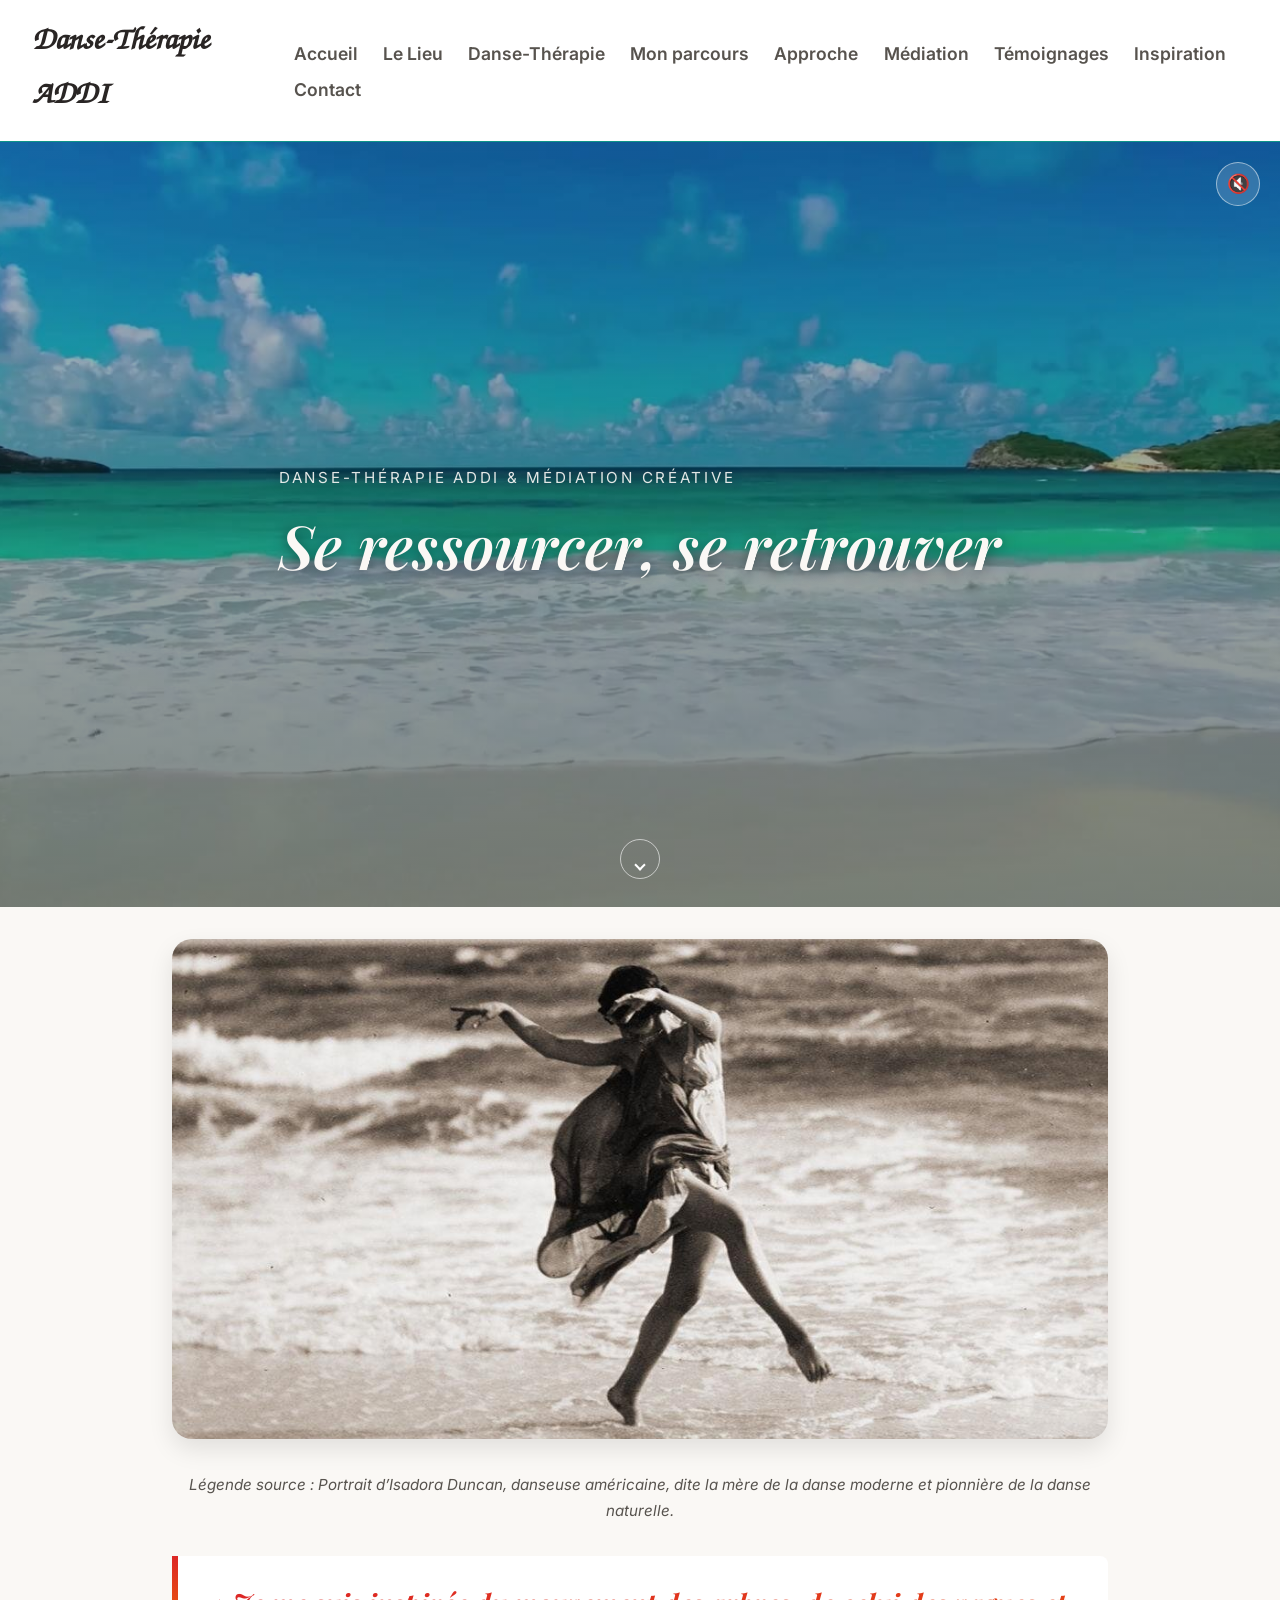
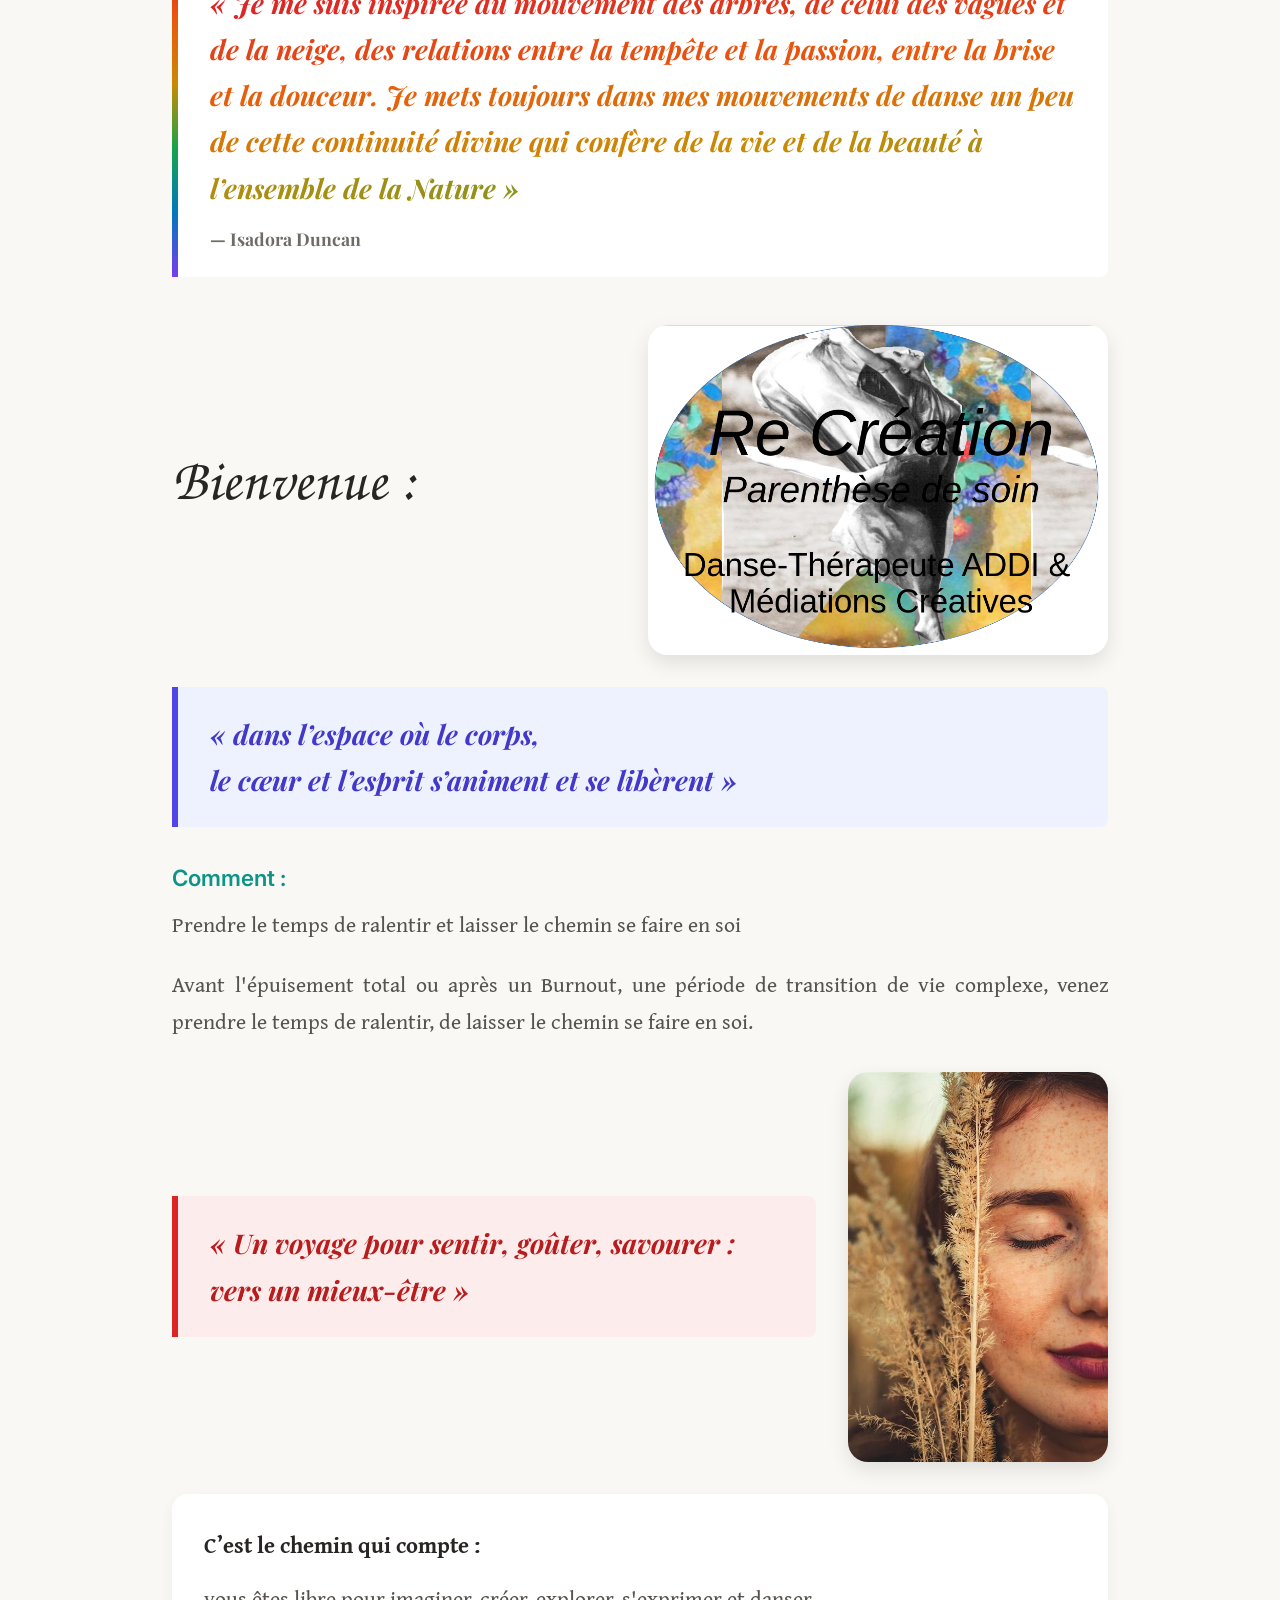
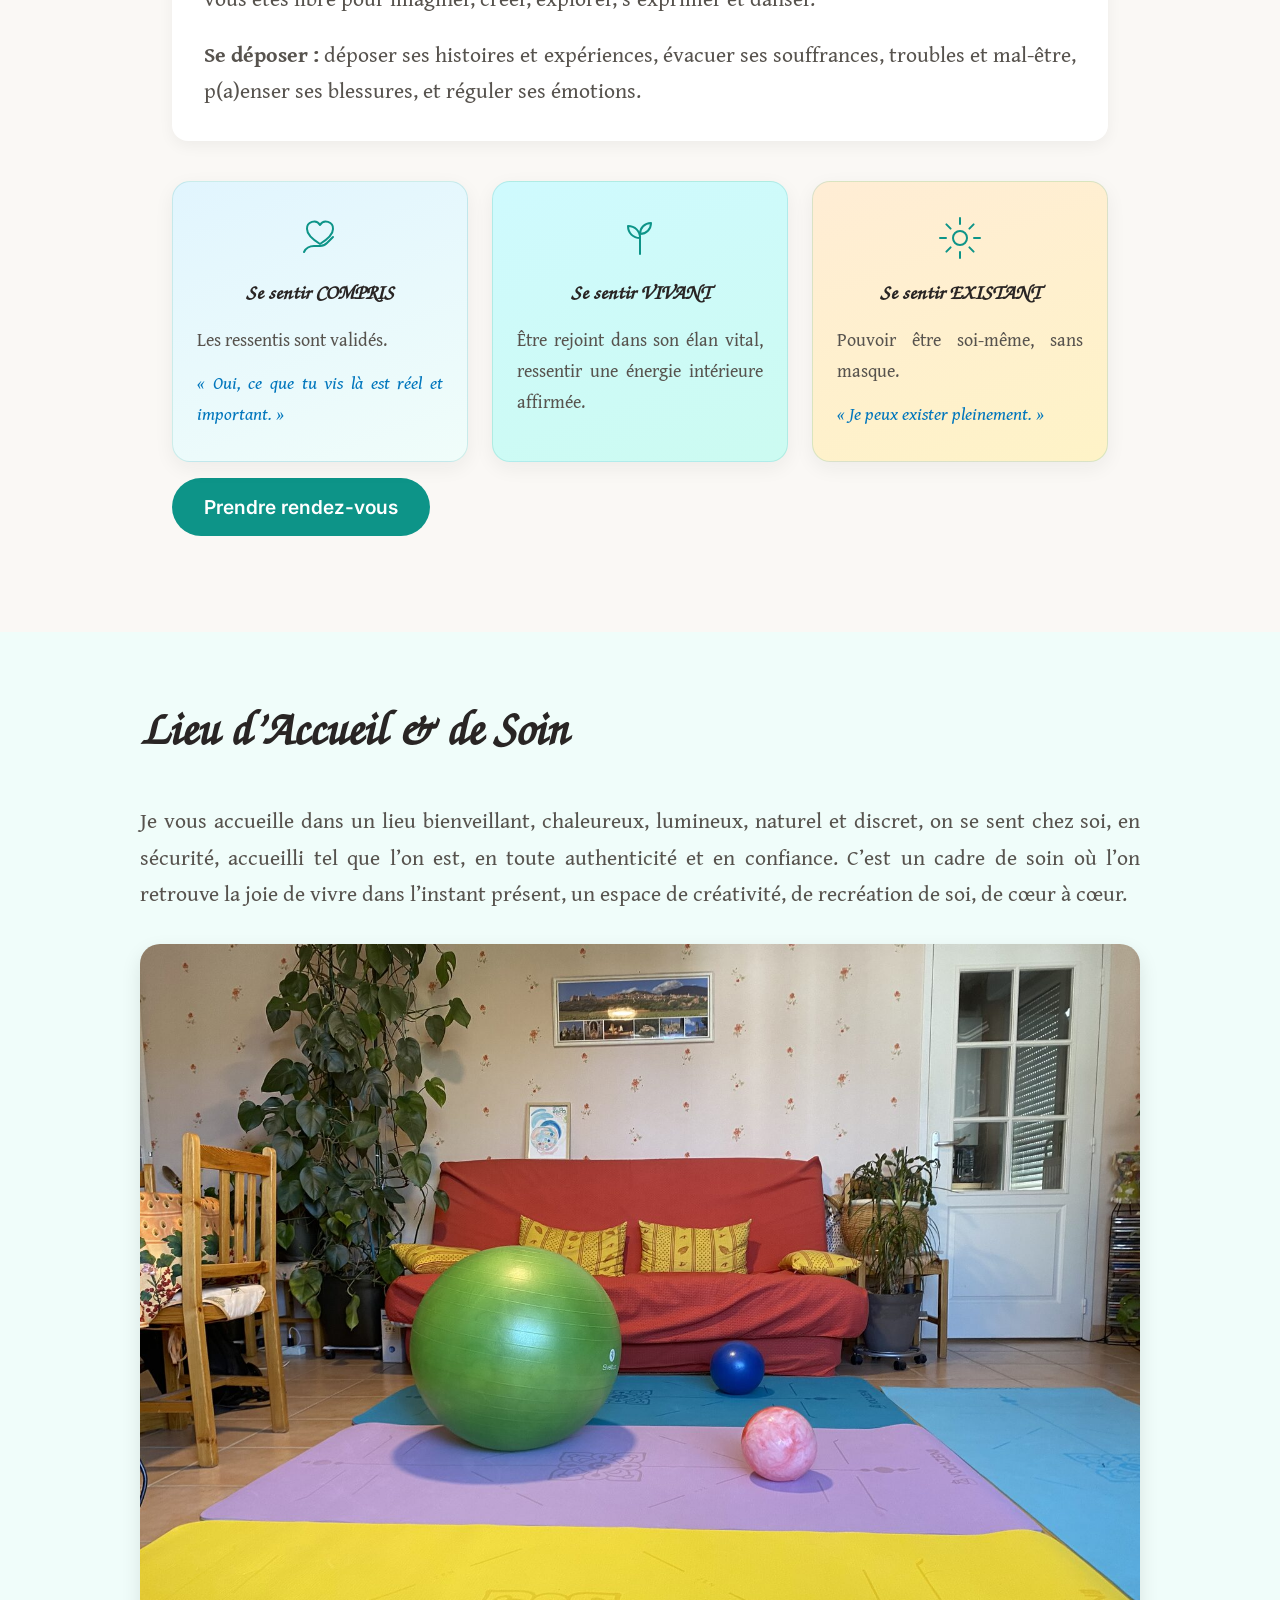
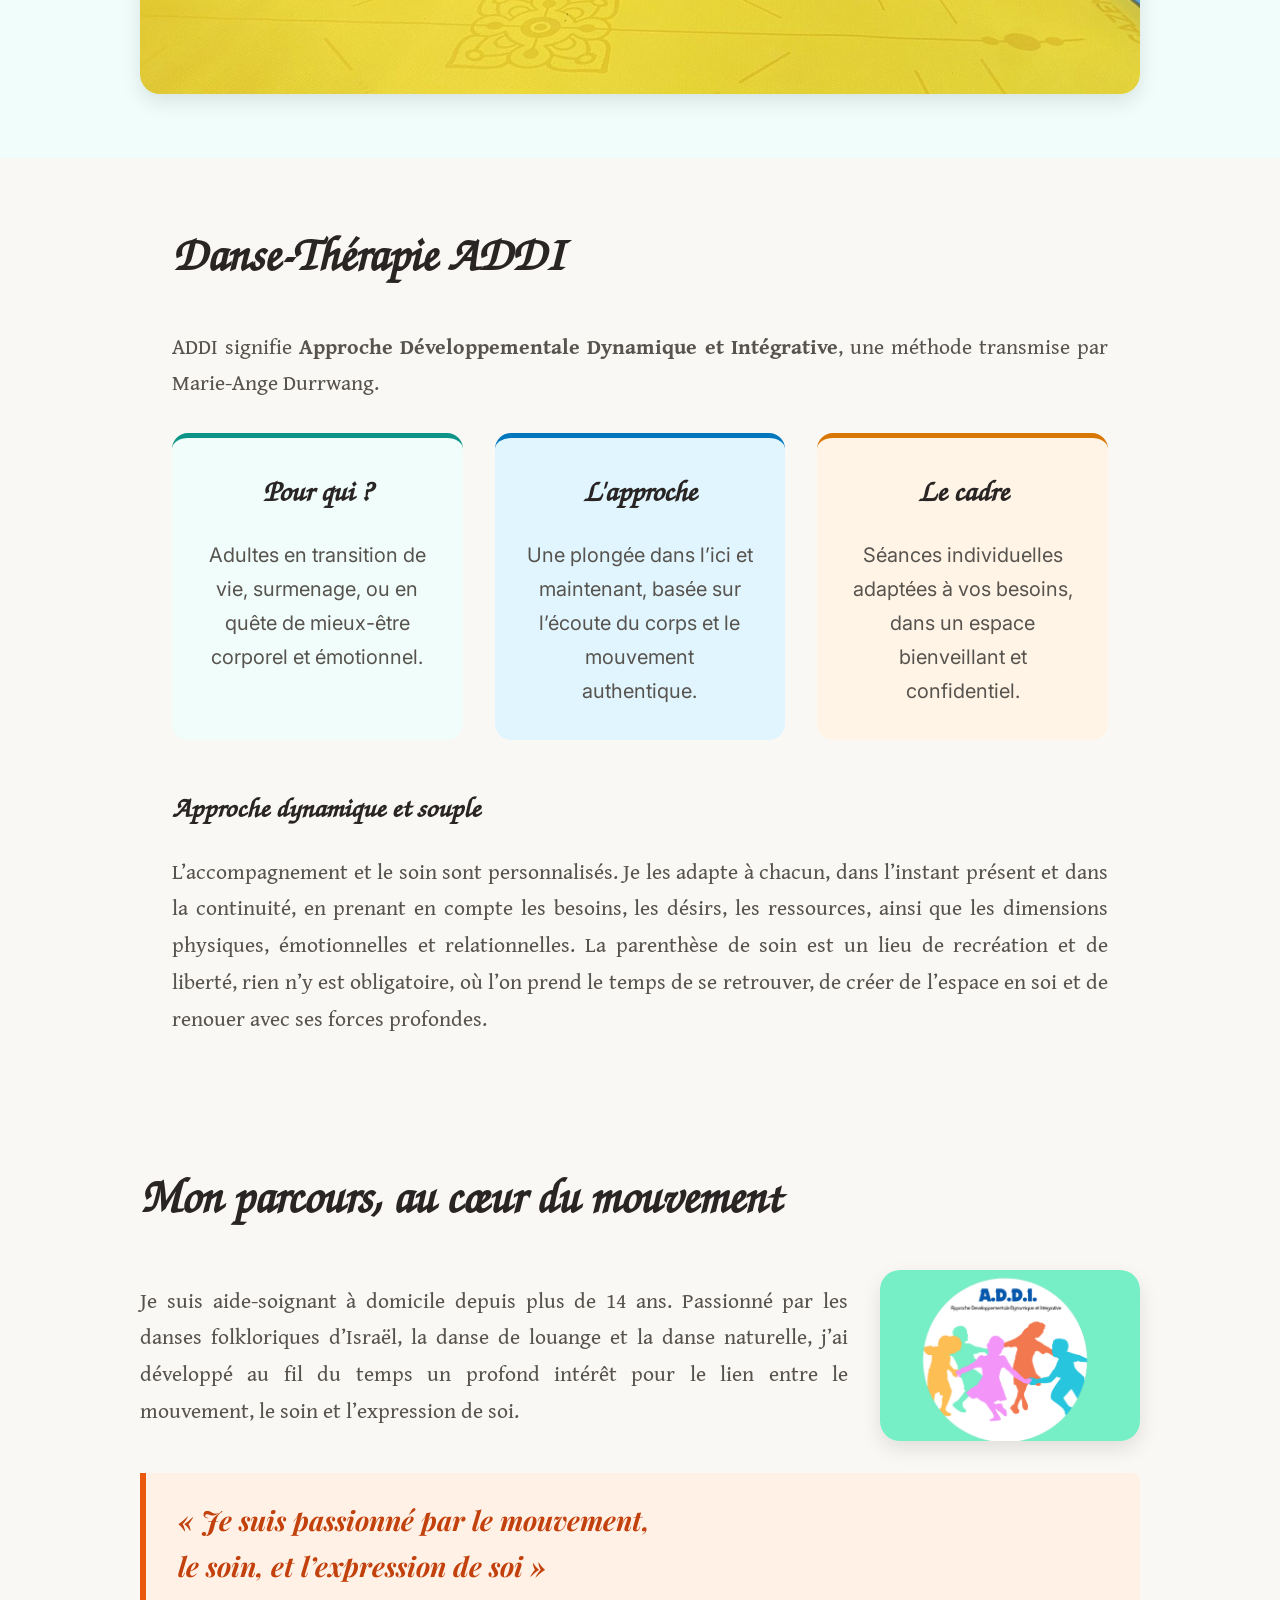
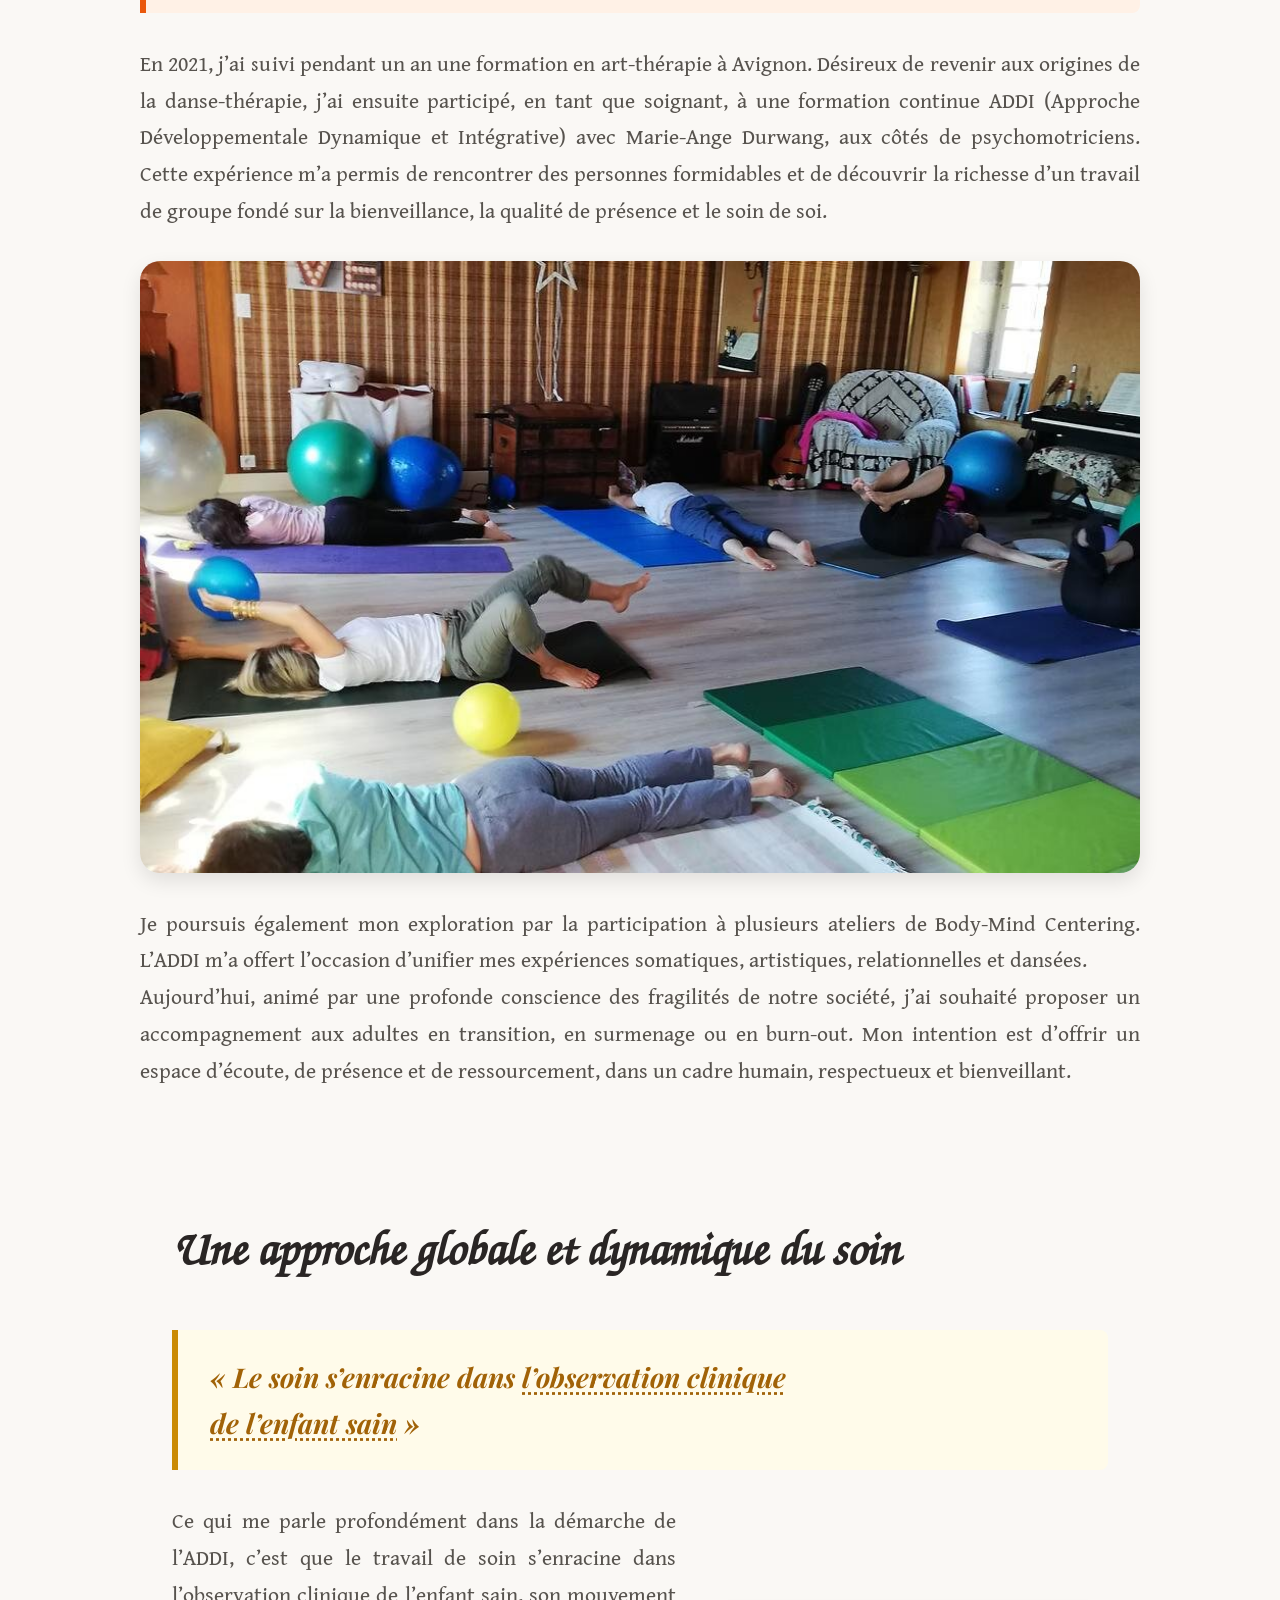
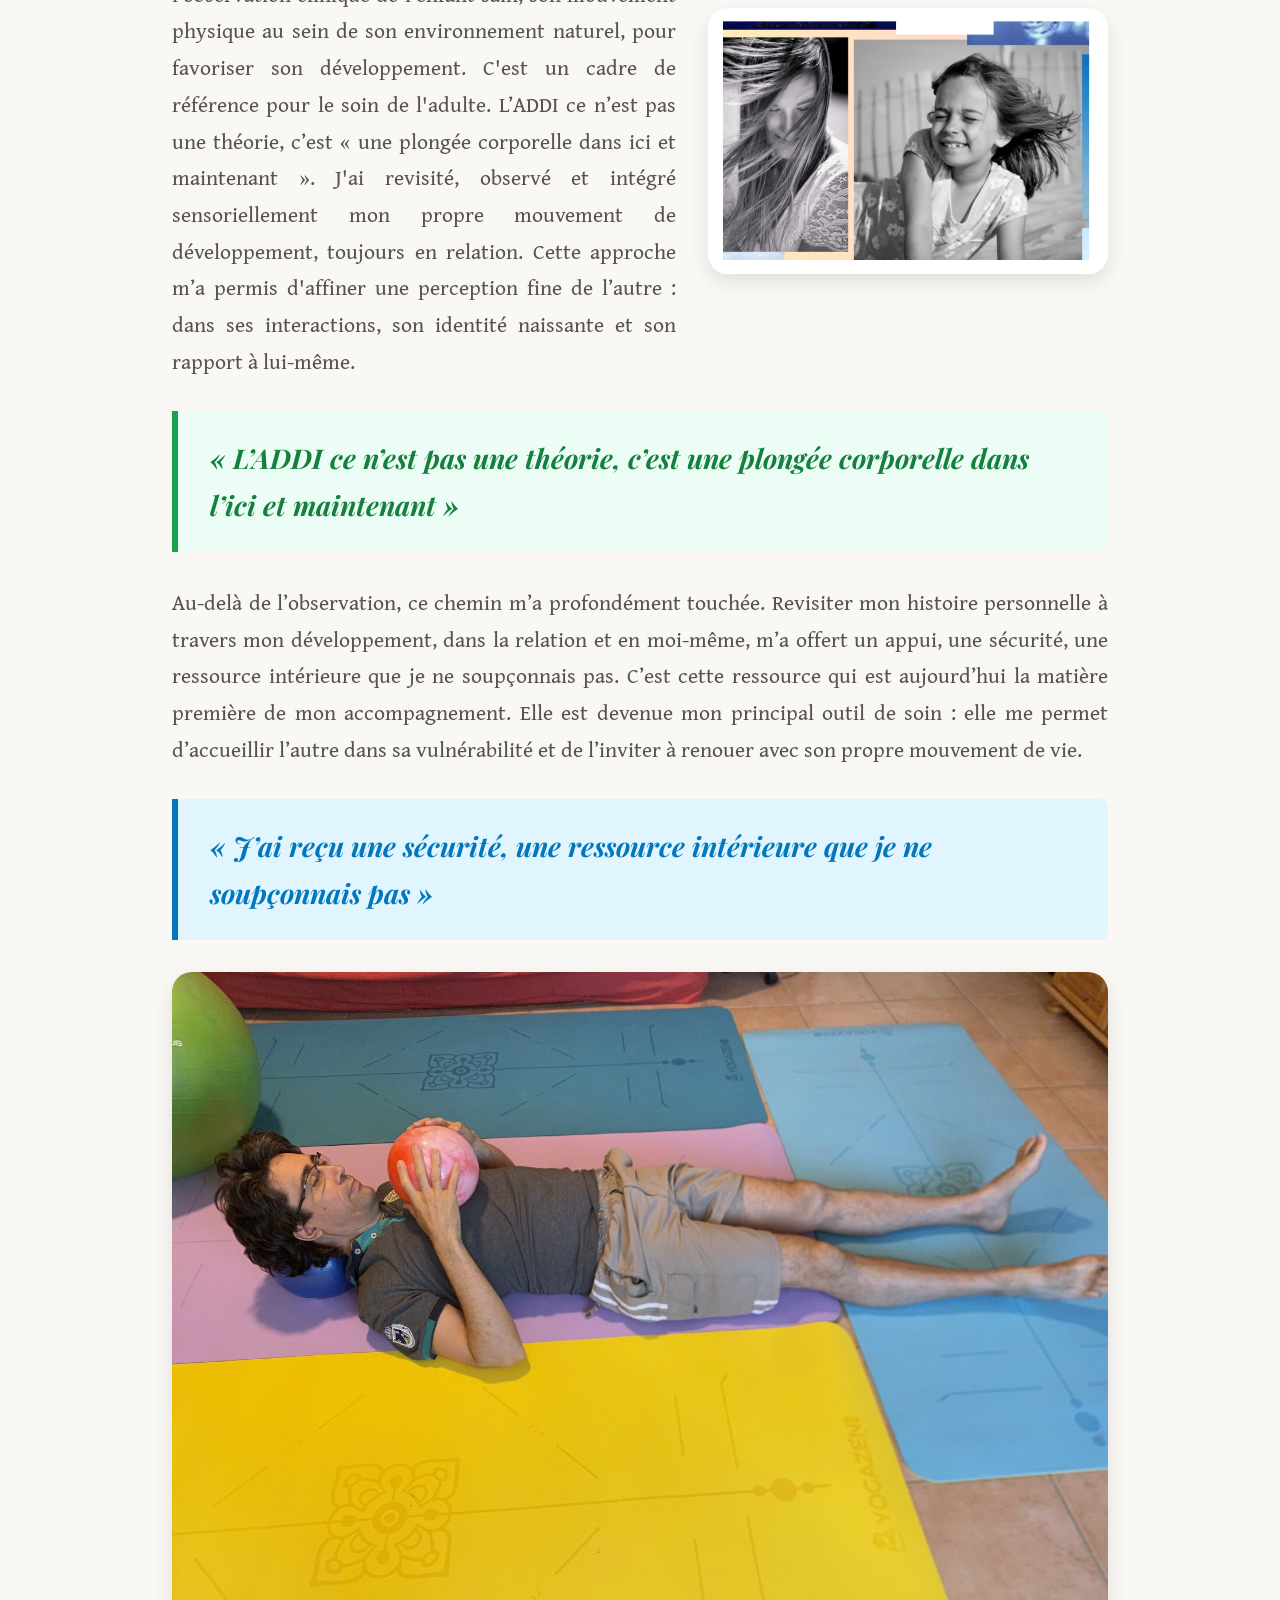
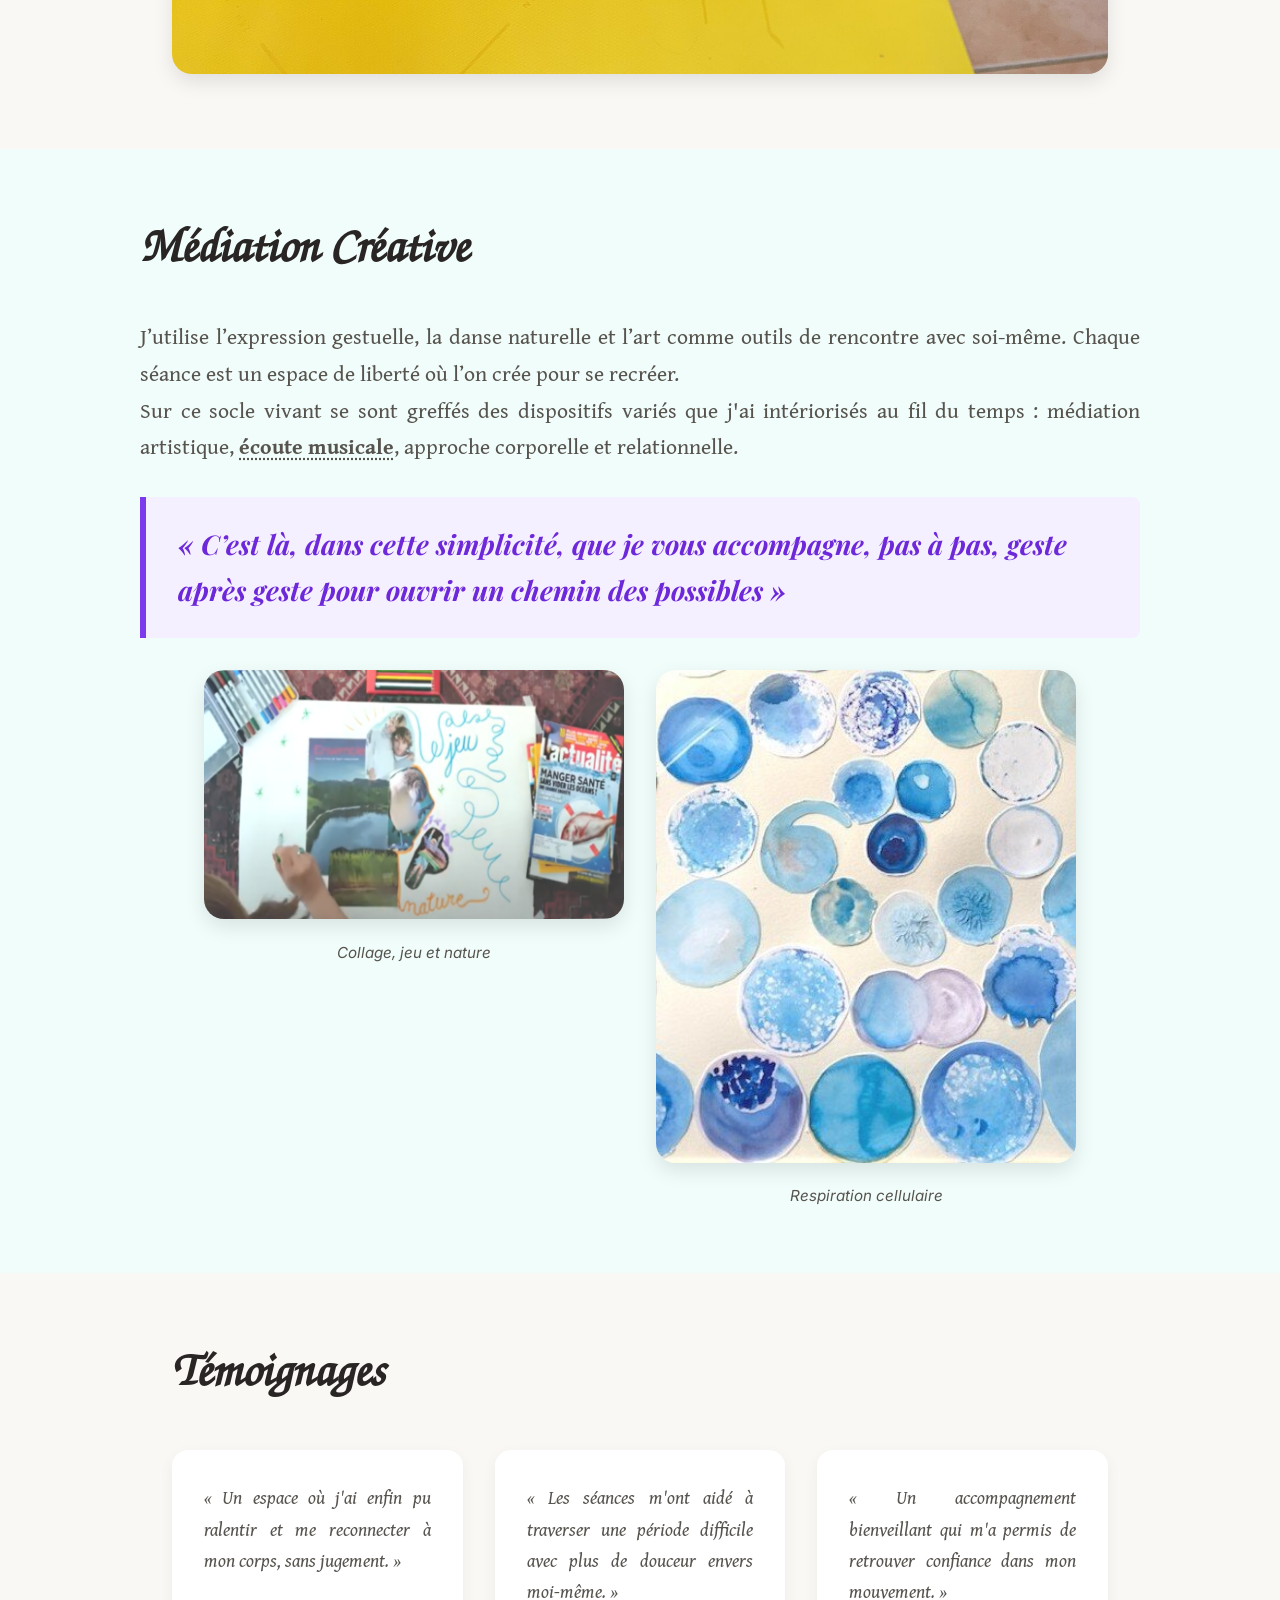
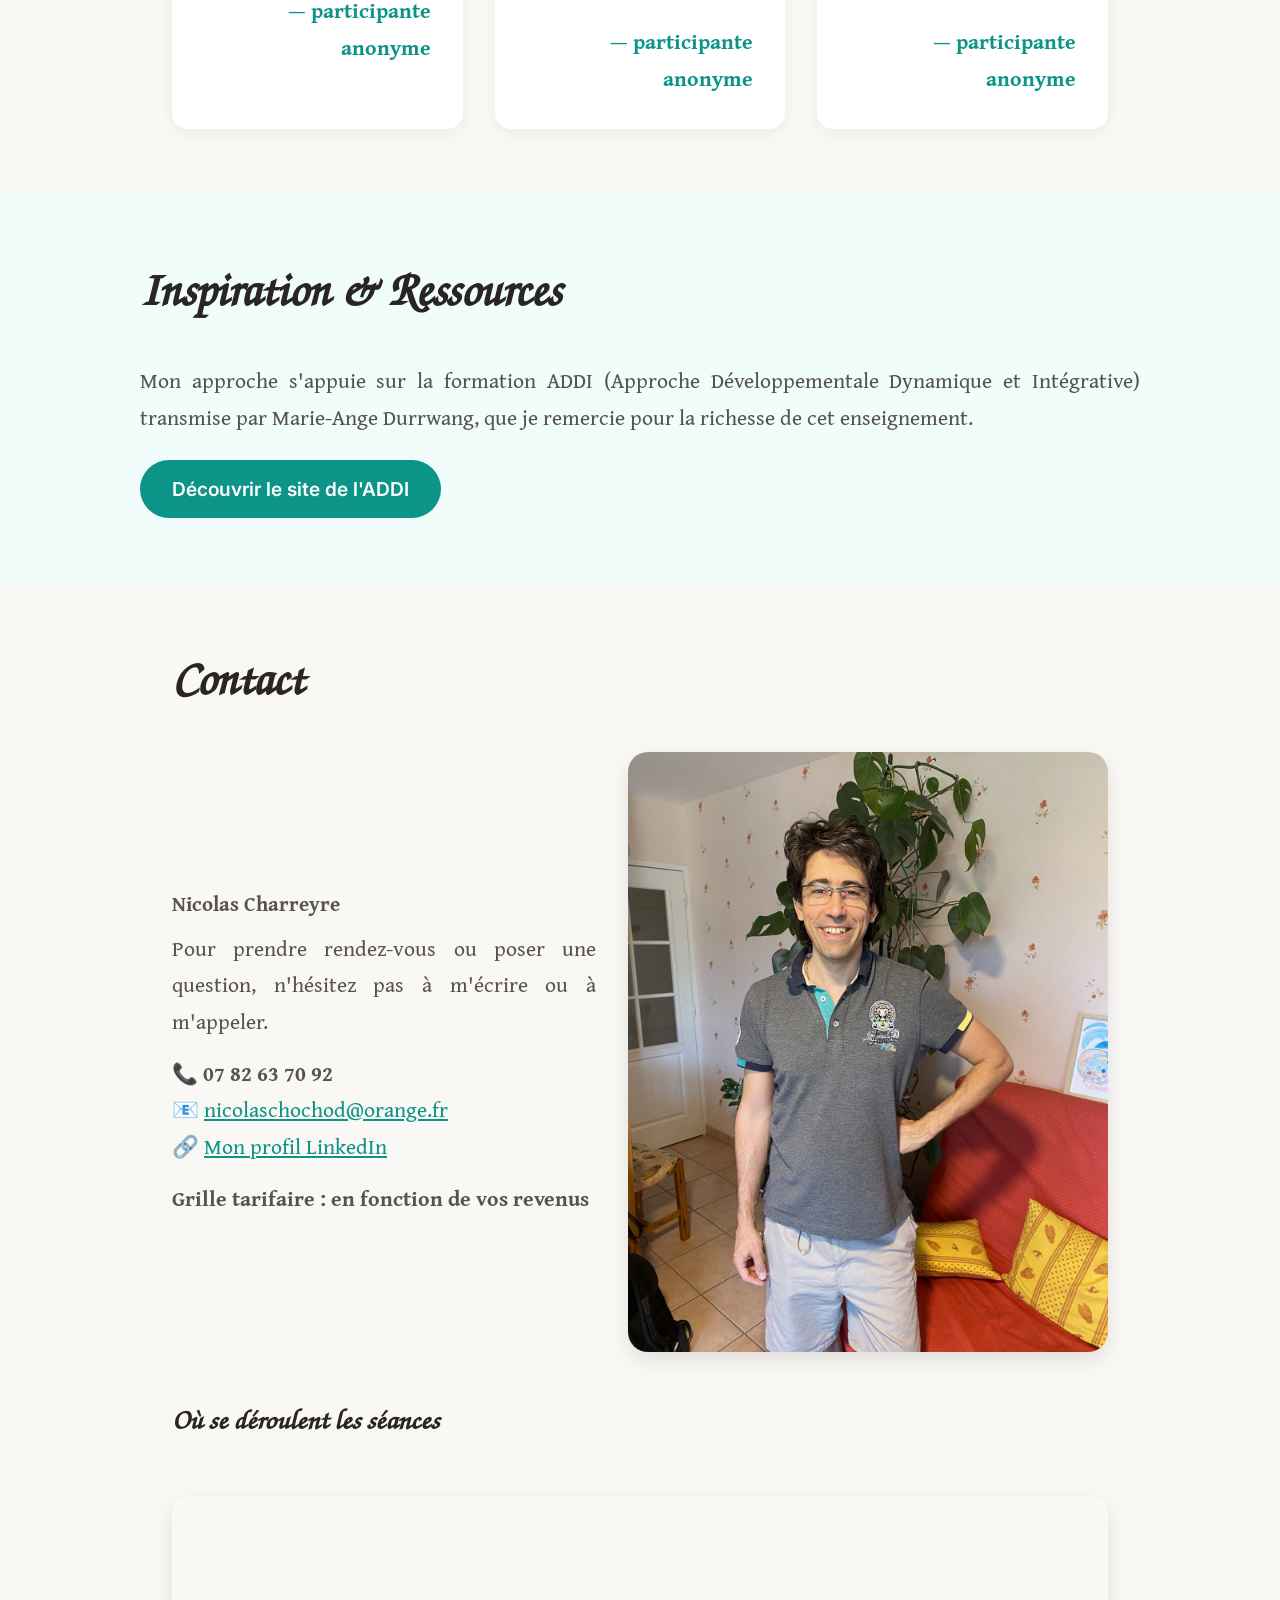
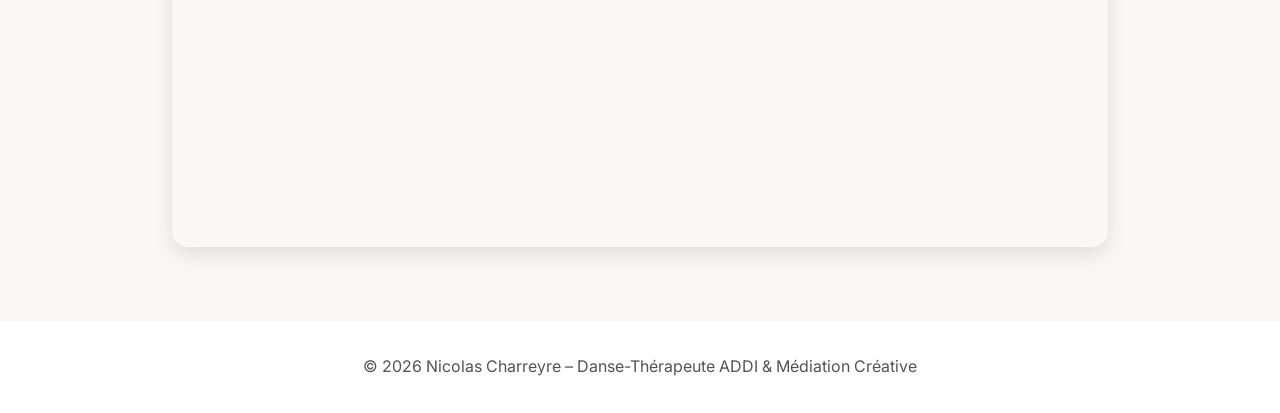
==== site-final/index.html @ 3f44d0fc "Update index.html" ====
<!DOCTYPE html>
<html lang="fr">
<head>
    <meta charset="UTF-8">
    <meta name="viewport" content="width=device-width, initial-scale=1.0">
    <title>Nicolas Charreyre | Danse-Thérapie ADDI & Médiation Créative à Mornant</title>
    <meta name="description" content="Séances de danse-thérapie ADDI (Approche Développementale Dynamique et Intégrative) et médiation créative à Mornant. Accompagnement personnalisé pour burn-out, transition de vie, mieux-être.">
    <meta name="keywords" content="burnout, burn-out, danse thérapie, ADDI, médiation créative, Mornant, bien-être, mouvement, soin, corps, Nicolas Charreyre">
    <meta name="author" content="Nicolas Charreyre">
    <meta name="robots" content="index, follow">
    
    <meta property="og:title" content="Nicolas Charreyre | Danse-Thérapie ADDI & Médiation Créative">
    <meta property="og:description" content="Séances de danse-thérapie ADDI et médiation créative à Mornant. Un espace bienveillant pour se retrouver et se recréer.">
    <meta property="og:type" content="website">
    <meta property="og:url" content="https://nico150981.github.io/site-danse-therapie-ADDI-et-m-diation-cr-ative/site-final/">
    <meta property="og:image" content="https://nico150981.github.io/site-danse-therapie-ADDI-et-m-diation-cr-ative/site-final/images/accueil-isadora.jpg">
    <meta property="og:locale" content="fr_FR">
    
    <meta name="twitter:card" content="summary_large_image">
    <meta name="twitter:title" content="Nicolas Charreyre | Danse-Thérapie ADDI & Médiation Créative">
    <meta name="twitter:description" content="Danse-thérapie ADDI, médiation créative à Mornant. Accompagnement burnout, transition de vie.">
    <meta name="twitter:image" content="https://nico150981.github.io/site-danse-therapie-ADDI-et-m-diation-cr-ative/site-final/images/accueil-isadora.jpg">
    
    <script type="application/ld+json">
    {
      "@context": "https://schema.org",
      "@type": "LocalBusiness",
      "name": "Nicolas Charreyre - Danse-Thérapie ADDI & Médiation Créative",
      "description": "Séances de danse-thérapie ADDI (Approche Développementale Dynamique et Intégrative) et médiation créative à Mornant. Spécialisé dans l'accompagnement du burn-out, des transitions de vie et du mieux-être.",
      "url": "https://nico150981.github.io/site-danse-therapie-ADDI-et-m-diation-cr-ative/site-final/",
      "telephone": "0782637092",
      "address": {
        "@type": "PostalAddress",
        "streetAddress": "17 rue Waldwisse",
        "addressLocality": "Mornant",
        "postalCode": "69440",
        "addressCountry": "FR"
      },
      "priceRange": "En fonction des revenus",
      "sameAs": []
    }
    </script>

    <link rel="preconnect" href="https://fonts.googleapis.com">
    <link rel="preconnect" href="https://fonts.gstatic.com" crossorigin>
    <link href="https://fonts.googleapis.com/css2?family=Playfair+Display:ital,wght@0,400;0,600;1,400&family=Inter:wght@300;400;600&family=JetBrains+Mono:wght@400;600&family=Gentium+Book+Plus:ital,wght@0,400;0,700;1,400&display=swap" rel="stylesheet">
    
    <link rel="stylesheet" href="style.css">
</head>
<body>
    <header>
        <a href="#" class="logo">Danse-Thérapie ADDI</a>
        <nav>
            <a href="#accueil">Accueil</a>
            <a href="#lieu">Le Lieu</a>
            <a href="#danse">Danse-Thérapie</a>
            <a href="#parcours">Mon parcours</a>
            <a href="#approche">Approche</a>
            <a href="#mediation">Médiation</a>
            <a href="#temoignages">Témoignages</a>
            <a href="#inspiration">Inspiration</a>
            <a href="#contact">Contact</a>
        </nav>
    </header>

    <!-- Section Héro vidéo (nouvelle page d'entrée du site) -->
    <section id="hero-video" class="hero-video">
        <video
            id="heroVideo"
            class="hero-video__media"
            poster="video/mer-poster.jpg"
            autoplay
            muted
            loop
            playsinline
            preload="auto">
            <source src="video/mer-hero.mp4" type="video/mp4">
        </video>

        <button id="heroSound" class="hero-video__sound" aria-label="Activer le son" aria-pressed="false">🔇</button>

        <div class="hero-video__content">
            <p class="hero-video__eyebrow">Danse-Thérapie ADDI &amp; Médiation Créative</p>
            <h1 class="hero-video__title">Se ressourcer, se retrouver</h1>
        </div>

        <button id="heroScroll" class="hero-video__scroll" aria-label="Découvrir le site">
            <span></span>
        </button>
    </section>

    <!-- Section Accueil -->
    <section id="accueil" style="padding-top: 2rem; padding-bottom: 6rem;">
        <img src="images/accueil-isadora.jpg" alt="Danse et mouvement" class="accueil-image">
        <p class="legende-photo">Légende source : Portrait d’Isadora Duncan, danseuse américaine, dite la mère de la danse moderne et pionnière de la danse naturelle.</p>

        <div class="citation-bleue citation-arcenciel" style="margin-bottom: 3rem;">
            <span class="texte-arc-en-ciel">« Je me suis inspirée du mouvement des arbres, de celui des vagues et de la neige, des relations entre la tempête et la passion, entre la brise et la douceur. Je mets toujours dans mes mouvements de danse un peu de cette continuité divine qui confère de la vie et de la beauté à l’ensemble de la Nature »</span>
            <span class="attribution-citation">— Isadora Duncan</span>
        </div>

        <div style="display: flex; flex-wrap: wrap; align-items: center; gap: 2rem; margin-bottom: 1.5rem;">
            <div class="bienvenue-label">Bienvenue :</div>
            <img src="images/bienvenue.png" alt="Bienvenue" class="img-bienvenue-grand img-hover-zoom">
        </div>
        <div class="citation-bleue citation-indigo">
            « dans l’espace où le corps,<br> le cœur et l’esprit s’animent et se libèrent »
        </div>

        <p class="accueil-comment">Comment :</p>
        <p>Prendre le temps de ralentir et laisser le chemin se faire en soi</p>
        <p style="margin-top: 1.5rem;">Avant l'épuisement total ou après un Burnout, une période de transition de vie complexe, venez prendre le temps de ralentir, de laisser le chemin se faire en soi.</p>

        <div class="section-avec-image" style="margin-top: 2rem;">
            <div class="citation-bleue citation-1" style="margin:0; flex: 2 1 400px;">
                « Un voyage pour sentir, goûter, savourer :<br> vers un mieux-être »
            </div>
            <img src="images/ressourcement.jpg" alt="Ressourcement" class="img-half img-hover-zoom">
        </div>

        <div class="bloc-chemin">
            <p style="font-size: 1.4rem; font-weight: 600; color: var(--texte-titres); margin-bottom: 1rem;">C’est le chemin qui compte :</p>
            <p>vous êtes libre pour imaginer, créer, explorer, s'exprimer et danser.</p>
            <p style="margin-top: 1.2rem;"><strong>Se déposer :</strong> déposer ses histoires et expériences, évacuer ses souffrances, troubles et mal-être, p(a)enser ses blessures, et réguler ses émotions.</p>
        </div>

        <div class="ressenti-grid">
            <div class="ressenti-carte">
                <div class="ressenti-icone" aria-hidden="true">
                    <svg viewBox="0 0 48 48" fill="none" stroke="currentColor" stroke-width="2" stroke-linecap="round" stroke-linejoin="round">
                        <path d="M24 30c-8-5-13-9.5-13-15A7 7 0 0 1 24 11a7 7 0 0 1 13 4c0 5.5-5 10-13 15z"/>
                        <path d="M8 38c2-4 6-6 10-6h6c3 0 5-1 7-3l6-6"/>
                    </svg>
                </div>
                <h3>Se sentir COMPRIS</h3>
                <p>Les ressentis sont validés.</p>
                <p class="ressenti-citation">« Oui, ce que tu vis là est réel et important. »</p>
            </div>
            <div class="ressenti-carte">
                <div class="ressenti-icone" aria-hidden="true">
                    <svg viewBox="0 0 48 48" fill="none" stroke="currentColor" stroke-width="2" stroke-linecap="round" stroke-linejoin="round">
                        <path d="M24 40V22"/>
                        <path d="M24 24c0-7-5-12-12-12 0 7 5 12 12 12z"/>
                        <path d="M24 20c0-6 4.5-11 11-11 0 6-4.5 11-11 11z"/>
                    </svg>
                </div>
                <h3>Se sentir VIVANT</h3>
                <p>Être rejoint dans son élan vital, ressentir une énergie intérieure affirmée.</p>
            </div>
            <div class="ressenti-carte">
                <div class="ressenti-icone" aria-hidden="true">
                    <svg viewBox="0 0 48 48" fill="none" stroke="currentColor" stroke-width="2" stroke-linecap="round" stroke-linejoin="round">
                        <circle cx="24" cy="24" r="7"/>
                        <path d="M24 4v6M24 38v6M44 24h-6M10 24H4M37.6 10.4l-4.2 4.2M14.6 33.4l-4.2 4.2M37.6 37.6l-4.2-4.2M14.6 14.6l-4.2-4.2"/>
                    </svg>
                </div>
                <h3>Se sentir EXISTANT</h3>
                <p>Pouvoir être soi-même, sans masque.</p>
                <p class="ressenti-citation">« Je peux exister pleinement. »</p>
            </div>
        </div>

        <a href="#contact" class="btn">Prendre rendez-vous</a>
    </section>

    <!-- Section Lieu d’Accueil & de Soin -->
    <section id="lieu" style="background-color: var(--fond-citation); max-width: 100%; padding: 4rem 2rem;">
        <div style="max-width: 1000px; margin: 0 auto;">
            <h2>Lieu d’Accueil & de Soin</h2>
            <div class="section-avec-image">
                <div class="texte"><p>Je vous accueille dans un lieu bienveillant, chaleureux, lumineux, naturel et discret, on se sent chez soi, en sécurité, accueilli tel que l’on est, en toute authenticité et en confiance. C’est un cadre de soin où l’on retrouve la joie de vivre dans l’instant présent, un espace de créativité, de recréation de soi, de cœur à cœur.</p></div>
                <img src="images/photo-accueil.jpg" alt="Lieu d'accueil chaleureux" class="img-hover-zoom">
            </div>
        </div>
    </section>

    <!-- Section Danse-Thérapie -->
   <section id="danse">
    <h2>Danse-Thérapie ADDI</h2>
    <p>ADDI signifie <strong>Approche Développementale Dynamique et Intégrative</strong>, une méthode transmise par Marie-Ange Durrwang.</p>
    <div class="grid">
            <div class="card"><h3>Pour qui ?</h3><p>Adultes en transition de vie, surmenage, ou en quête de mieux-être corporel et émotionnel.</p></div>
            <div class="card"><h3>L'approche</h3><p>Une plongée dans l’ici et maintenant, basée sur l’écoute du corps et le mouvement authentique.</p></div>
            <div class="card"><h3>Le cadre</h3><p>Séances individuelles adaptées à vos besoins, dans un espace bienveillant et confidentiel.</p></div>
        </div>
        <h3 style="margin-top: 3rem;">Approche dynamique et souple</h3>
        <p>L’accompagnement et le soin sont personnalisés. Je les adapte à chacun, dans l’instant présent et dans la continuité, en prenant en compte les besoins, les désirs, les ressources, ainsi que les dimensions physiques, émotionnelles et relationnelles. La parenthèse de soin est un lieu de recréation et de liberté, rien n’y est obligatoire, où l’on prend le temps de se retrouver, de créer de l’espace en soi et de renouer avec ses forces profondes.</p>
    </section>

    <!-- Section Mon parcours -->
    <section id="parcours" style="background-color: var(--fond-page); max-width: 100%; padding: 4rem 2rem;">
        <div style="max-width: 1000px; margin: 0 auto;">
            <h2>Mon parcours, au cœur du mouvement</h2>
            <div class="section-avec-image" style="margin-bottom: 2rem;">
                <div class="texte"><p>Je suis aide-soignant à domicile depuis plus de 14 ans. Passionné par les danses folkloriques d’Israël, la danse de louange et la danse naturelle, j’ai développé au fil du temps un profond intérêt pour le lien entre le mouvement, le soin et l’expression de soi.</p></div>
                <img src="images/photo-addi.png" alt="ADDI" class="img-half img-hover-zoom">
            </div>
            <div class="citation-bleue citation-2">« Je suis passionné par le mouvement,<br> le soin, et l’expression de soi »</div>
            <div class="section-avec-image" style="margin-top: 2rem;">
                <div class="texte"><p>En 2021, j’ai suivi pendant un an une formation en art-thérapie à Avignon. Désireux de revenir aux origines de la danse-thérapie, j’ai ensuite participé, en tant que soignant, à une formation continue ADDI (Approche Développementale Dynamique et Intégrative) avec Marie-Ange Durwang, aux côtés de psychomotriciens. Cette expérience m’a permis de rencontrer des personnes formidables et de découvrir la richesse d’un travail de groupe fondé sur la bienveillance, la qualité de présence et le soin de soi.</p></div>
                <img src="images/photo-atelier.jpg" alt="Atelier" class="img-hover-zoom">
            </div>
            <p style="margin-top: 2rem;">Je poursuis également mon exploration par la participation à plusieurs ateliers de Body-Mind Centering. L’ADDI m’a offert l’occasion d’unifier mes expériences somatiques, artistiques, relationnelles et dansées.</p>
            <p>Aujourd’hui, animé par une profonde conscience des fragilités de notre société, j’ai souhaité proposer un accompagnement aux adultes en transition, en surmenage ou en burn-out. Mon intention est d’offrir un espace d’écoute, de présence et de ressourcement, dans un cadre humain, respectueux et bienveillant.</p>
        </div>
    </section>

    <!-- Section Approche -->
    <section id="approche">
        <h2>Une approche globale et dynamique du soin</h2>
        <div class="citation-bleue citation-3">« Le soin s’enracine dans <a href="mouvement-vecu.html" class="lien-citation"><strong>l’observation clinique<br> de l’enfant sain</strong></a> »</div>
        <div class="section-avec-image" style="margin-top: 2rem;">
            <div class="texte"><p>Ce qui me parle profondément dans la démarche de l’ADDI, c’est que le travail de soin s’enracine dans l’observation clinique de l’enfant sain, son mouvement physique au sein de son environnement naturel, pour favoriser son développement. C'est un cadre de référence pour le soin de l'adulte. L’ADDI ce n’est pas une théorie, c’est « une plongée corporelle dans ici et maintenant ». J'ai revisité, observé et intégré sensoriellement mon propre mouvement de développement, toujours en relation. Cette approche m’a permis d'affiner une perception fine de l’autre : dans ses interactions, son identité naissante et son rapport à lui-même.</p></div>
            <img src="images/photo-approche.png" alt="Approche ADDI" class="img-medium img-hover-zoom">
        </div>
        <div class="citation-bleue citation-4" style="margin-top: 2rem;">« L’ADDI ce n’est pas une théorie, c’est une plongée corporelle dans l’ici et maintenant »</div>
        <p style="margin-top: 2rem;">Au-delà de l’observation, ce chemin m’a profondément touchée. Revisiter mon histoire personnelle à travers mon développement, dans la relation et en moi-même, m’a offert un appui, une sécurité, une ressource intérieure que je ne soupçonnais pas. C’est cette ressource qui est aujourd’hui la matière première de mon accompagnement. Elle est devenue mon principal outil de soin : elle me permet d’accueillir l’autre dans sa vulnérabilité et de l’inviter à renouer avec son propre mouvement de vie.</p>
        <div class="citation-bleue citation-5" style="margin-top: 2rem;">« J’ai reçu une sécurité, une ressource intérieure que je ne soupçonnais pas »</div>
        <div style="text-align: center; margin-top: 2rem;">
            <img src="images/photo-ressource.jpg" alt="Ressource intérieure" class="img-hover-zoom" style="max-width: 100%; border-radius: 20px; box-shadow: 0 8px 20px rgba(0,0,0,0.1);">
        </div>
    </section>

    <!-- Section Médiation Créative (mise à jour) -->
    <section id="mediation" style="background-color: var(--fond-citation); max-width: 100%; padding: 4rem 2rem;">
        <div style="max-width: 1000px; margin: 0 auto;">
            <h2>Médiation Créative</h2>
            <p>J’utilise l’expression gestuelle, la danse naturelle et l’art comme outils de rencontre avec soi-même. Chaque séance est un espace de liberté où l’on crée pour se recréer.</p>
            <p>Sur ce socle vivant se sont greffés des dispositifs variés que j'ai intériorisés au fil du temps : médiation artistique, <a href="ecoute-musicale.html" class="lien-citation"><strong>écoute musicale</strong></a>, approche corporelle et relationnelle.</p>
            
            <div class="citation-bleue citation-6">
                « C’est là, dans cette simplicité, que je vous accompagne, pas à pas, geste après geste pour ouvrir un chemin des possibles »
            </div>

            <div class="section-avec-image" style="margin-top: 2rem; justify-content: center; align-items: flex-start;">
                <div style="flex: 0 1 420px;">
                    <img src="images/mediation-outils.png" alt="Outils de médiation" class="mediation-img img-hover-zoom">
                    <p class="legende-photo">Collage, jeu et nature</p>
                </div>
                <div style="flex: 0 1 420px;">
                    <img src="images/mediation-accompagnement.jpg" alt="Accompagnement" class="mediation-img img-hover-zoom">
                    <p class="legende-photo">Respiration cellulaire</p>
                </div>
            </div>
        </div>
    </section>

        <!-- Section Témoignages -->
    <section id="temoignages">
        <h2>Témoignages</h2>
        <div class="grid">
            <div class="temoignage">
                <p>« Un espace où j'ai enfin pu ralentir et me reconnecter à mon corps, sans jugement. »</p>
                <p class="temoignage-nom">— participante anonyme</p>
            </div>
            <div class="temoignage">
                <p>« Les séances m'ont aidé à traverser une période difficile avec plus de douceur envers moi-même. »</p>
                <p class="temoignage-nom">— participante anonyme</p>
            </div>
            <div class="temoignage">
                <p>« Un accompagnement bienveillant qui m'a permis de retrouver confiance dans mon mouvement. »</p>
                <p class="temoignage-nom">— participante anonyme</p>
            </div>
        </div>
    </section>

    <!-- Section Inspiration & Ressources -->
    <section id="inspiration" style="background-color: var(--fond-citation); max-width: 100%; padding: 4rem 2rem;">
        <div style="max-width: 1000px; margin: 0 auto;">
            <h2>Inspiration & Ressources</h2>
            <p>Mon approche s'appuie sur la formation ADDI (Approche Développementale Dynamique et Intégrative) transmise par Marie-Ange Durrwang, que je remercie pour la richesse de cet enseignement.</p>
            <a href="https://durrwangaddi.wixsite.com/home" target="_blank" rel="noopener noreferrer" class="btn" style="margin-top: 1.5rem;">Découvrir le site de l'ADDI</a>
        </div>
    </section>

          <!-- Section Contact -->
    <section id="contact">
        <h2>Contact</h2>
        <div class="section-avec-image">
            <div class="texte">
                <p style="font-size: 1.3rem; font-weight: 600; margin-bottom: 0.5rem;">Nicolas Charreyre</p>
                <p>Pour prendre rendez-vous ou poser une question, n'hésitez pas à m'écrire ou à m'appeler.</p>
                <p style="margin-top: 1rem; font-weight: 600; font-size: 1.3rem;">📞 07 82 63 70 92</p>
                <p>📧 <a href="mailto:nicolaschochod@orange.fr" style="color: var(--accent);">nicolaschochod@orange.fr</a></p>
                <p>🔗 <a href="https://www.linkedin.com/in/nicolas-charreyre-chochod-69037a6a/" target="_blank" rel="noopener noreferrer" style="color: var(--accent);">Mon profil LinkedIn</a></p>
                <p style="margin-top: 1rem; font-weight: 600;">Grille tarifaire : en fonction de vos revenus</p>
            </div>
            <img src="images/photo-contact.jpg" alt="Contact" class="photo-contact">
        </div>
        <h3 style="margin-top: 3rem;">Où se déroulent les séances</h3>
        <iframe class="map-embed" src="https://www.google.com/maps?q=17+rue+Waldwisse,+69440+Mornant&output=embed" loading="lazy" referrerpolicy="no-referrer-when-downgrade" title="Localisation des séances - 17 rue Waldwisse, Mornant"></iframe>
    </section>

    <footer>
        <p>© 2026 Nicolas Charreyre – Danse-Thérapeute ADDI & Médiation Créative</p>
    </footer>

    <script>
    (function () {
        var video = document.getElementById('heroVideo');
        var soundBtn = document.getElementById('heroSound');
        var scrollBtn = document.getElementById('heroScroll');
        var hero = document.getElementById('hero-video');
        var accueil = document.getElementById('accueil');
        var frozen = false;

        // Fige la vidéo sur l'image courante (comportement natif de pause() : la dernière
        // image affichée reste visible à l'écran, pas besoin de la remplacer par une photo).
        function freezeVideo() {
            if (frozen || !video) return;
            frozen = true;
            video.pause();
        }

        // Le son démarre coupé (obligatoire pour l'autoplay dans tous les navigateurs) ;
        // ce bouton laisse le visiteur l'activer en un clic.
        if (soundBtn) {
            soundBtn.addEventListener('click', function () {
                video.muted = !video.muted;
                soundBtn.textContent = video.muted ? '🔇' : '🔊';
                soundBtn.setAttribute('aria-pressed', String(!video.muted));
            });
        }

        // Clic sur la flèche : on fige la vidéo et on descend en douceur vers le site existant.
        if (scrollBtn) {
            scrollBtn.addEventListener('click', function () {
                freezeVideo();
                if (accueil) accueil.scrollIntoView({ behavior: 'smooth' });
            });
        }

        // Défilement naturel de la souris/du doigt : dès que le héro sort majoritairement
        // de l'écran, la vidéo se fige aussi (pas besoin de cliquer sur la flèche).
        if ('IntersectionObserver' in window && hero) {
            var observer = new IntersectionObserver(function (entries) {
                entries.forEach(function (entry) {
                    if (!entry.isIntersecting || entry.intersectionRatio < 0.4) {
                        freezeVideo();
                    }
                });
            }, { threshold: [0, 0.4] });
            observer.observe(hero);
        } else if (hero) {
            window.addEventListener('scroll', function () {
                if (window.scrollY > hero.offsetHeight * 0.5) freezeVideo();
            }, { passive: true });
        }
    })();

    // Apparition en cascade des trois blocs "Se sentir..." quand on arrive sur la section
    (function () {
        var cartes = document.querySelectorAll('.ressenti-carte');
        if (!cartes.length) return;

        var reduitMouvement = window.matchMedia('(prefers-reduced-motion: reduce)').matches;
        if (reduitMouvement || !('IntersectionObserver' in window)) {
            cartes.forEach(function (carte) { carte.classList.add('est-visible'); });
            return;
        }

        var observer = new IntersectionObserver(function (entries, obs) {
            entries.forEach(function (entry) {
                if (entry.isIntersecting) {
                    cartes.forEach(function (carte) { carte.classList.add('est-visible'); });
                    obs.disconnect(); // ne se déclenche qu'une fois, pas à chaque passage
                }
            });
        }, { threshold: 0.25 });

        observer.observe(document.querySelector('.ressenti-grid'));
    })();
    </script>
</body>
</html>
---- site-final/style.css ----
@font-face {
            font-family: 'Z003';
            src: url('fonts/Z003-MediumItalic.woff2') format('woff2'),
                 url('fonts/Z003-MediumItalic.otf') format('opentype');
            font-weight: 500;
            font-style: italic;
            font-display: swap;
        }
        :root {
            --police-titres: 'Playfair Display', Georgia, serif;
            --police-titres-z003: 'Z003', cursive, serif;
            --police-corps: 'Inter', system-ui, sans-serif;
            --police-texte-explicatif: 'Gentium Book Plus', Georgia, serif;
            --police-mono: 'JetBrains Mono', monospace;
            --fond-page: #FAF8F5;
            --fond-carte: #FFFFFF;
            --fond-citation: #F0FDFA;
            --texte-titres: #292524;
            --texte-corps: #57534E;
            --accent: #0D9488;
            --accent-bordure: #0D9488;
            --bleu-ciel: #E1F5FE;
            --bleu-ciel-texte: #0277BD;
        }
        * { margin: 0; padding: 0; box-sizing: border-box; }
        body {
            font-family: var(--police-corps);
            background-color: var(--fond-page);
            color: var(--texte-corps);
            line-height: 1.7;
            font-size: 1.35rem;
        }
        header {
            background: rgba(255, 255, 255, 0.95);
            backdrop-filter: blur(5px);
            position: sticky;
            top: 0;
            z-index: 100;
            padding: 1rem 2rem;
            display: flex;
            justify-content: space-between;
            align-items: center;
            border-bottom: 1px solid var(--accent-bordure);
        }
        .logo {
            font-family: var(--police-titres);
            font-size: 2rem;
            font-weight: 600;
            color: var(--texte-titres);
            text-decoration: none;
        }
        nav a {
            margin-left: 1.2rem;
            text-decoration: none;
            color: var(--texte-corps);
            font-weight: 600;
            transition: color 0.3s;
            font-size: 1.1rem;
        }
        nav a:hover { color: var(--accent); }
        nav a:nth-child(1):hover { color: #0277BD; }
        nav a:nth-child(2):hover { color: #4F46E5; }
        nav a:nth-child(3):hover { color: #7C3AED; }
        nav a:nth-child(4):hover { color: #DC2626; }
        nav a:nth-child(5):hover { color: #EA580C; }
        nav a:nth-child(6):hover { color: #CA8A04; }
        nav a:nth-child(7):hover { color: #16A34A; }
        nav a:nth-child(8):hover { color: #0277BD; }
        nav a:nth-child(9):hover { color: #4F46E5; }
        section { padding: 4rem 2rem; max-width: 1000px; margin: 0 auto; scroll-margin-top: 100px; }
        h2 {
            font-family: var(--police-titres);
            font-size: 3rem;
            color: var(--texte-titres);
            margin-bottom: 1.5rem;
        }
        h3 {
            font-family: var(--police-titres);
            font-size: 1.8rem;
            color: var(--texte-titres);
            margin-bottom: 1rem;
        }
        .accueil-intro {
            font-size: 2.2rem;
            font-family: var(--police-titres);
            color: var(--texte-titres);
            font-style: italic;
        }
        .accueil-comment {
            font-size: 1.4rem;
            font-weight: 600;
            color: var(--accent);
            margin-top: 2rem;
            margin-bottom: 0.5rem;
        }
        .citation-bleue {
            padding: 1.5rem 2rem;
            margin: 2rem 0;
            font-family: var(--police-titres);
            font-size: 1.7rem;
            font-weight: bold;
            font-style: italic;
            border-radius: 0 8px 8px 0;
            transition: transform 0.3s ease, box-shadow 0.3s ease;
        }
        .citation-bleue:hover {
            transform: scale(1.02) translateY(-3px);
            box-shadow: 0 8px 18px rgba(0,0,0,0.1);
        }
        .citation-1 { background: #FDECEC; border-left: 6px solid #DC2626; color: #B91C1C; }
        .citation-2 { background: #FFF1E6; border-left: 6px solid #EA580C; color: #C2410C; }
        .citation-3 { background: #FFFBEA; border-left: 6px solid #CA8A04; color: #A16207; }
        .citation-4 { background: #ECFDF5; border-left: 6px solid #16A34A; color: #15803D; }
        .citation-5 { background: #E1F5FE; border-left: 6px solid #0277BD; color: #0277BD; }
        .citation-6 { background: #F5F0FF; border-left: 6px solid #7C3AED; color: #6D28D9; }
        .bloc-chemin {
            margin-top: 2rem;
            padding: 2rem;
            background: var(--fond-carte);
            border-radius: 16px;
            box-shadow: 0 5px 15px rgba(0,0,0,0.05);
            font-size: 1.35rem;
        }
        .btn {
            display: inline-block;
            background: var(--accent);
            color: white;
            padding: 0.8rem 2rem;
            border-radius: 30px;
            text-decoration: none;
            font-weight: 600;
            margin-top: 1rem;
            transition: background 0.3s;
            font-size: 1.2rem;
        }
        .btn:hover { background: var(--accent-bordure); }
        .grid { display: grid; grid-template-columns: repeat(auto-fit, minmax(280px, 1fr)); gap: 2rem; margin-top: 2rem; }
        .card {
            background: var(--fond-carte);
            border-radius: 16px;
            padding: 2rem;
            text-align: center;
            transition: transform 0.3s;
        }
        .card:hover { transform: translateY(-5px); }
        .card h3 { font-size: 1.9rem; color: var(--texte-titres); margin-bottom: 1rem; }
        .card p { font-size: 1.25rem; }
        .card:nth-child(1) { background: var(--fond-citation); border-top: 5px solid var(--accent); }
        .card:nth-child(2) { background: var(--bleu-ciel); border-top: 5px solid var(--bleu-ciel-texte); }
        .card:nth-child(3) { background: #FFF4E6; border-top: 5px solid #D97706; }
        footer {
            text-align: center;
            padding: 2rem;
            background: var(--fond-carte);
            color: var(--texte-corps);
            font-size: 1rem;
        }
        /* Mise en page avec image à droite */
        .section-avec-image {
            display: flex;
            flex-wrap: wrap;
            gap: 2rem;
            align-items: center;
        }
        .section-avec-image img {
            flex: 1 1 300px;
            max-width: 100%;
            border-radius: 20px;
            box-shadow: 0 8px 20px rgba(0,0,0,0.1);
        }
        .section-avec-image .texte {
            flex: 2 1 400px;
            font-size: 1.35rem;
        }
        .photo-contact {
            flex: 0 1 480px !important;
            max-width: 480px !important;
            height: 600px;
            object-fit: cover;
            transition: transform 0.4s ease;
        }
        .photo-contact:hover {
            transform: scale(1.05);
        }
        .img-hover-zoom {
            transition: transform 0.4s ease;
        }
        .img-hover-zoom:hover {
            transform: scale(1.05);
        }
        .mediation-img {
            flex: 0 1 480px !important;
            max-width: 480px !important;
            width: 100%;
            height: auto;
        }
        .accueil-image {
            width: 100%;
            max-height: 500px;
            object-fit: cover;
            border-radius: 20px;
            margin-bottom: 0.8rem;
            box-shadow: 0 10px 25px rgba(0,0,0,0.1);
            transition: transform 0.4s ease;
        }
        .accueil-image:hover {
            transform: scale(1.03);
        }
        .bienvenue-label {
            font-size: 3.6rem;
            font-family: var(--police-titres-z003);
            color: var(--texte-titres);
            flex: 1 1 200px;
        }
        .img-bienvenue-grand {
            display: block;
            width: 100%;
            max-width: 460px;
            height: auto;
            border-radius: 20px;
            box-shadow: 0 8px 20px rgba(0,0,0,0.1);
        }
        .citation-indigo { background: #EEF2FF; border-left: 6px solid #4F46E5; color: #4338CA; }
        .legende-photo {
            font-size: 0.95rem;
            font-style: italic;
            color: var(--texte-corps);
            text-align: center;
            margin-top: 0.6rem;
            font-family: var(--police-corps);
        }
        .img-half {
            flex: 0 1 260px !important;
            max-width: 260px !important;
            height: auto;
        }
        .img-medium {
            flex: 0 1 400px !important;
            max-width: 400px !important;
            height: auto;
        }
        .temoignage {
            background: var(--fond-carte);
            border-radius: 16px;
            padding: 2rem;
            box-shadow: 0 5px 15px rgba(0,0,0,0.05);
        }
        .temoignage p:first-child {
            font-style: italic;
            font-size: 1.15rem;
        }
        .temoignage-nom {
            margin-top: 1rem;
            font-weight: 600;
            color: var(--accent);
            text-align: right !important;
        }
        h2, h3, .logo {
            font-family: var(--police-titres-z003);
        }
        section p {
            font-family: var(--police-texte-explicatif);
            text-align: justify;
        }
        .card p {
            font-family: var(--police-corps);
            text-align: center;
        }
        .accueil-comment {
            font-family: var(--police-corps);
            text-align: left;
        }
        .map-embed {
            border: 0;
            border-radius: 16px;
            width: 100%;
            height: 350px;
            margin-top: 2rem;
            box-shadow: 0 8px 20px rgba(0,0,0,0.1);
        }
        @media (max-width: 768px) {
            section { scroll-margin-top: 170px; }
            header { flex-direction: column; gap: 1rem; }
            nav a { margin: 0 0.5rem; font-size: 1rem; }
            .accueil-intro { font-size: 1.6rem; }
            .citation-bleue { font-size: 1.3rem; padding: 1rem; }
            h2 { font-size: 2.2rem; }
            .card h3 { font-size: 1.6rem; }
            .bienvenue-label { font-size: 2.6rem; }
        }
        .lien-citation {
            color: inherit;
            text-decoration: underline;
            text-decoration-style: dotted;
            text-underline-offset: 4px;
            cursor: pointer;
            transition: opacity 0.2s ease;
        }
        .lien-citation:hover {
            opacity: 0.65;
        }
        .retour-lien {
            display: inline-block;
            margin-bottom: 2rem;
            color: var(--accent);
            text-decoration: none;
            font-weight: 600;
        }
        .retour-lien:hover {
            text-decoration: underline;
        }
        .photo-placeholder {
            flex: 0 1 300px;
            max-width: 300px;
            min-height: 220px;
            border: 2px dashed #CBD5E1;
            border-radius: 20px;
            background: #F8FAFC;
            display: flex;
            align-items: center;
            justify-content: center;
            color: #94A3B8;
            font-style: italic;
            font-family: var(--police-corps);
            text-align: center;
            padding: 1rem;
        }
        .img-pleine-largeur {
            display: block;
            width: 100%;
            max-width: 100%;
            height: auto;
            margin: 0 auto;
            border-radius: 20px;
            box-shadow: 0 8px 20px rgba(0,0,0,0.1);
        }
        .attribution-citation {
            display: block;
            margin-top: 0.8rem;
            font-size: 1.1rem;
            font-style: normal;
            opacity: 0.85;
        }
        .citation-arcenciel {
            background: var(--fond-carte);
            border-left: 6px solid transparent;
            border-image: linear-gradient(180deg, #DC2626, #EA580C, #CA8A04, #16A34A, #0277BD, #7C3AED) 1;
        }
        .texte-arc-en-ciel {
            background: linear-gradient(90deg, #DC2626, #EA580C, #CA8A04, #16A34A, #0277BD, #4F46E5, #7C3AED, #DC2626);
            background-size: 300% 100%;
            -webkit-background-clip: text;
            background-clip: text;
            -webkit-text-fill-color: transparent;
            color: transparent;
            animation: arc-en-ciel-mouvement 6s linear infinite;
        }
        @keyframes arc-en-ciel-mouvement {
            0% { background-position: 0% 50%; }
            100% { background-position: 200% 50%; }
        }
        @media (prefers-reduced-motion: reduce) {
            .texte-arc-en-ciel { animation: none; }
        }
        .bloc-audio {
            background: var(--fond-carte);
            border-radius: 16px;
            padding: 2rem;
            margin-top: 2rem;
            box-shadow: 0 5px 15px rgba(0,0,0,0.05);
            text-align: center;
        }
        .bloc-audio p {
            font-size: 1.2rem;
            font-weight: 600;
            margin-bottom: 1rem;
            text-align: center !important;
        }
        .bloc-audio audio {
            width: 100%;
            max-width: 500px;
        }

/* ===== Section Héro vidéo (page d'entrée) ===== */
.hero-video {
    position: relative;
    width: 100%;
    height: 85vh;
    min-height: 480px;
    max-width: none;
    padding: 0;
    margin: 0;
    overflow: hidden;
    display: flex;
    align-items: center;
    justify-content: center;
    text-align: center;
    background: #0b1f1c; /* teinte sombre pendant le chargement, cohérente avec la vidéo "mer" */
}
.hero-video__media {
    position: absolute;
    inset: 0;
    width: 100%;
    height: 100%;
    object-fit: cover;
}
.hero-video::after {
    content: '';
    position: absolute;
    inset: 0;
    background: linear-gradient(180deg, rgba(11, 31, 28, 0.25), rgba(11, 31, 28, 0.55));
    z-index: 1;
}
.hero-video__content {
    position: relative;
    z-index: 2;
    color: var(--fond-page);
    padding: 0 1.5rem;
    text-shadow: 0 2px 14px rgba(0, 0, 0, 0.45);
}
.hero-video__eyebrow {
    font-family: var(--police-corps);
    letter-spacing: 0.18em;
    text-transform: uppercase;
    font-size: 0.95rem;
    margin-bottom: 1rem;
    opacity: 0.9;
}
.hero-video__title {
    font-family: var(--police-titres);
    font-size: clamp(2.2rem, 5vw, 3.8rem);
    font-weight: 600;
    font-style: italic;
    line-height: 1.25;
}
.hero-video__sound {
    position: absolute;
    top: 1.25rem;
    right: 1.25rem;
    z-index: 3;
    width: 44px;
    height: 44px;
    border-radius: 50%;
    background: rgba(255, 255, 255, 0.15);
    border: 1px solid rgba(255, 255, 255, 0.5);
    color: #fff;
    font-size: 1.15rem;
    cursor: pointer;
    backdrop-filter: blur(4px);
    transition: background 0.25s;
}
.hero-video__sound:hover { background: rgba(255, 255, 255, 0.3); }
.hero-video__scroll {
    position: absolute;
    bottom: 1.75rem;
    left: 50%;
    transform: translateX(-50%);
    z-index: 3;
    width: 40px;
    height: 40px;
    border-radius: 50%;
    border: 1px solid rgba(255, 255, 255, 0.6);
    background: transparent;
    cursor: pointer;
    animation: hero-bob 2.2s ease-in-out infinite;
}
.hero-video__scroll span {
    display: block;
    width: 8px;
    height: 8px;
    border-right: 2px solid #fff;
    border-bottom: 2px solid #fff;
    transform: rotate(45deg);
    margin: 13px auto 0;
}
@keyframes hero-bob {
    0%, 100% { transform: translate(-50%, 0); }
    50% { transform: translate(-50%, 8px); }
}
@media (prefers-reduced-motion: reduce) {
    .hero-video__scroll { animation: none; }
}
@media (max-width: 640px) {
    .hero-video { height: 70vh; }
}

/* ===== Trois blocs "Se sentir..." (apparition en cascade au scroll) ===== */
.ressenti-grid {
    display: grid;
    grid-template-columns: repeat(auto-fit, minmax(220px, 1fr));
    gap: 1.5rem;
    margin-top: 2.5rem;
}
.ressenti-carte {
    background: linear-gradient(160deg, var(--bleu-ciel) 0%, var(--fond-citation) 100%);
    border: 1px solid rgba(13, 148, 136, 0.15);
    border-radius: 18px;
    padding: 2rem 1.5rem;
    text-align: center;
    box-shadow: 0 6px 20px rgba(41, 37, 34, 0.06);

    /* état de départ : invisible, légèrement au-dessus, avant de "se poser" */
    opacity: 0;
    transform: translateY(-22px);
    transition: opacity 0.7s ease, transform 0.7s ease;
}
.ressenti-carte.est-visible {
    opacity: 1;
    transform: translateY(0);
}
/* décalage pour l'effet "un par un, comme un diaporama" */
.ressenti-carte:nth-child(1) { transition-delay: 0s; }
.ressenti-carte:nth-child(2) {
    background: linear-gradient(160deg, #CFFAFE 0%, #CCFBF1 100%);
    transition-delay: 0.22s;
}
.ressenti-carte:nth-child(3) {
    background: linear-gradient(160deg, #FFEDD5 0%, #FEF3C7 100%);
    transition-delay: 0.44s;
}

.ressenti-icone {
    width: 48px;
    height: 48px;
    margin: 0 auto 1rem;
    color: var(--accent);
}
.ressenti-icone svg { width: 100%; height: 100%; }

.ressenti-carte h3 {
    font-size: 1.3rem;
    margin-bottom: 0.75rem;
}
.ressenti-carte p {
    font-size: 1.125rem;
    color: var(--texte-corps);
}
.ressenti-carte .ressenti-citation {
    margin-top: 0.75rem;
    font-family: var(--police-texte-explicatif);
    font-style: italic;
    color: var(--bleu-ciel-texte);
}

@media (prefers-reduced-motion: reduce) {
    .ressenti-carte {
        opacity: 1;
        transform: none;
        transition: none;
    }
}
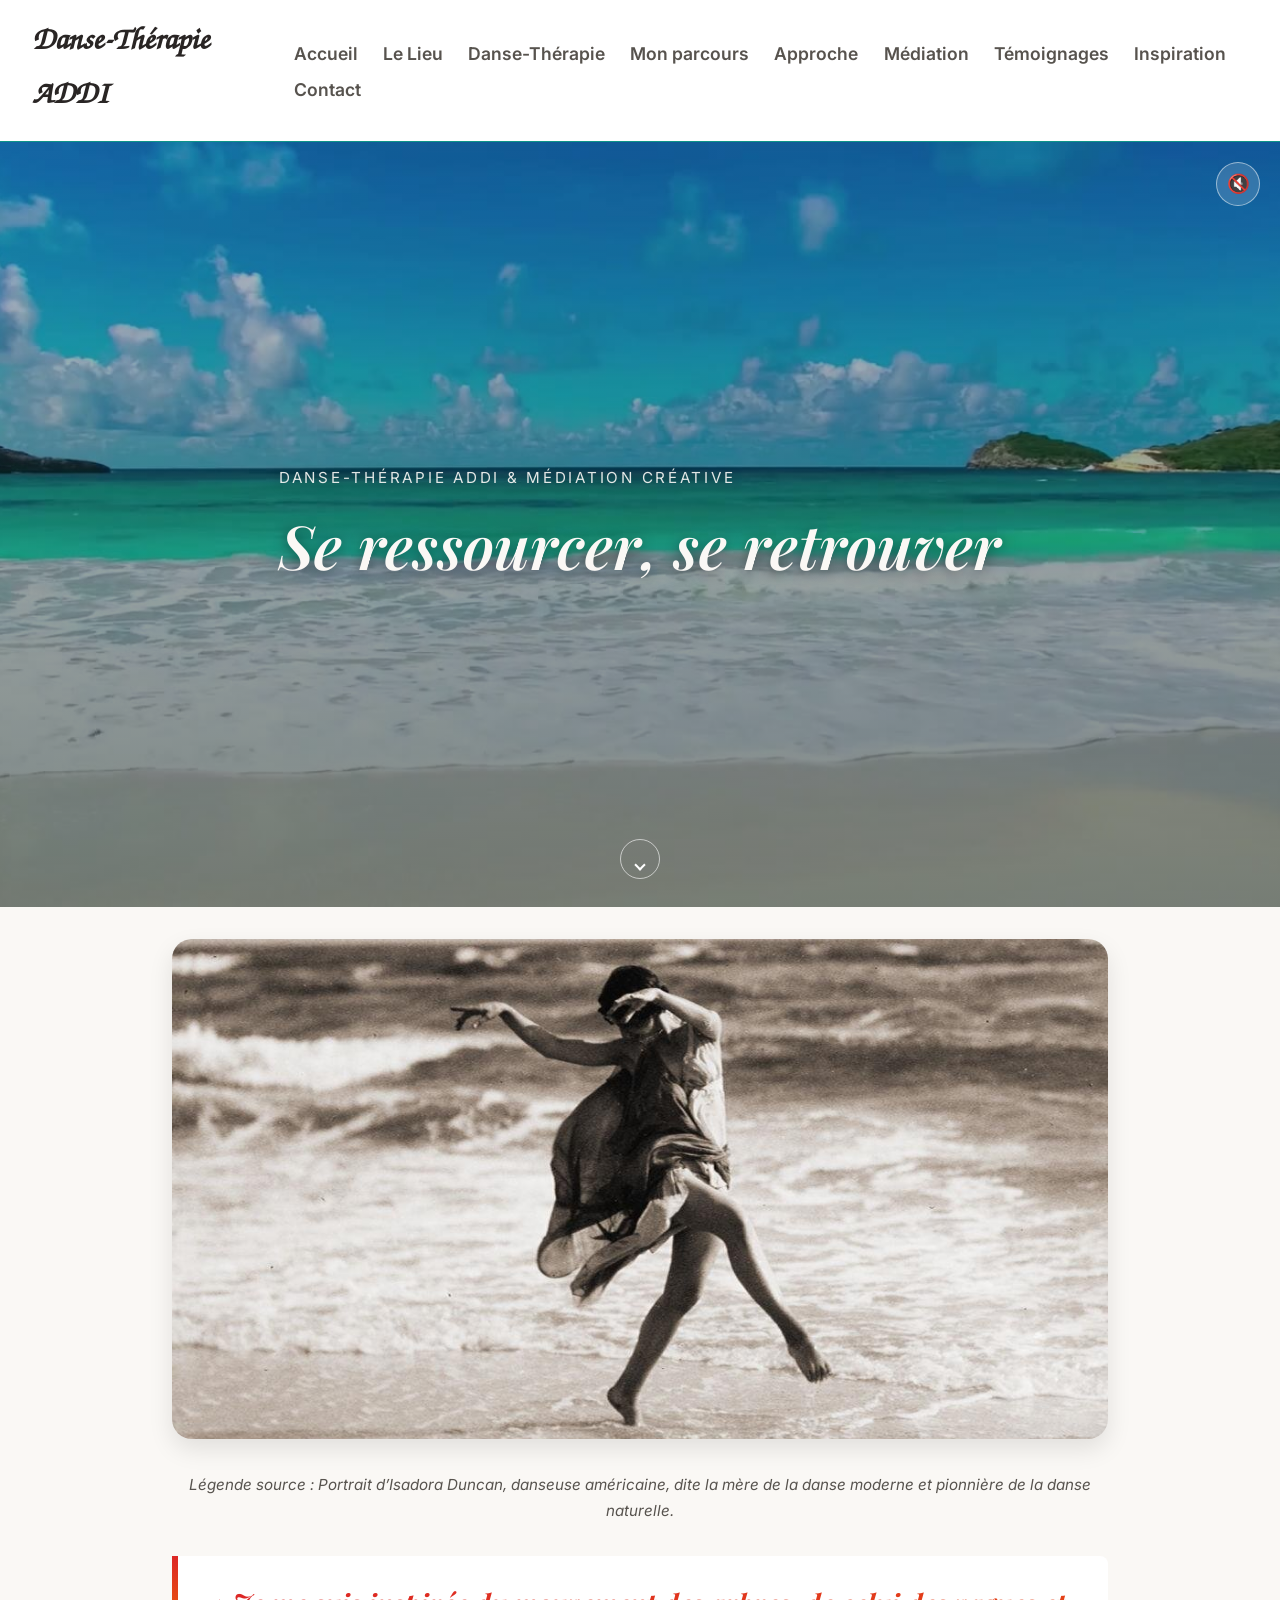
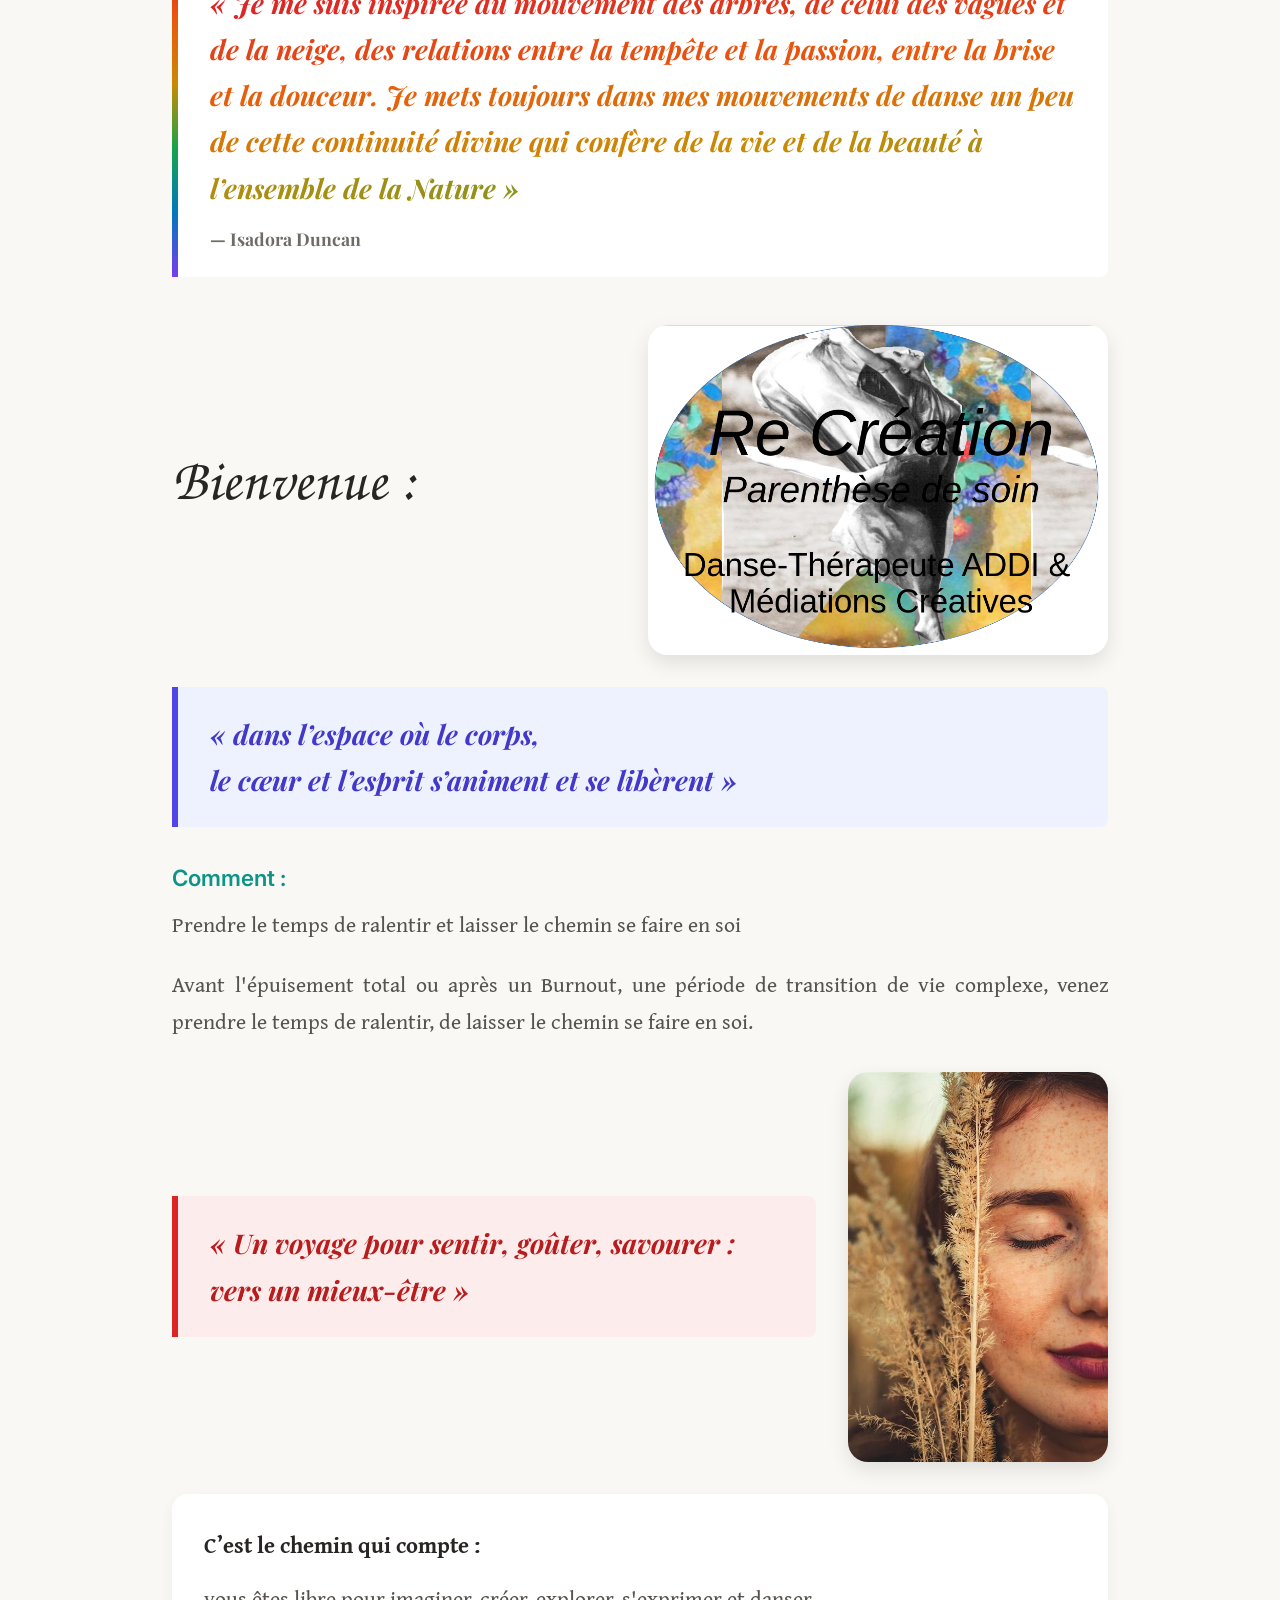
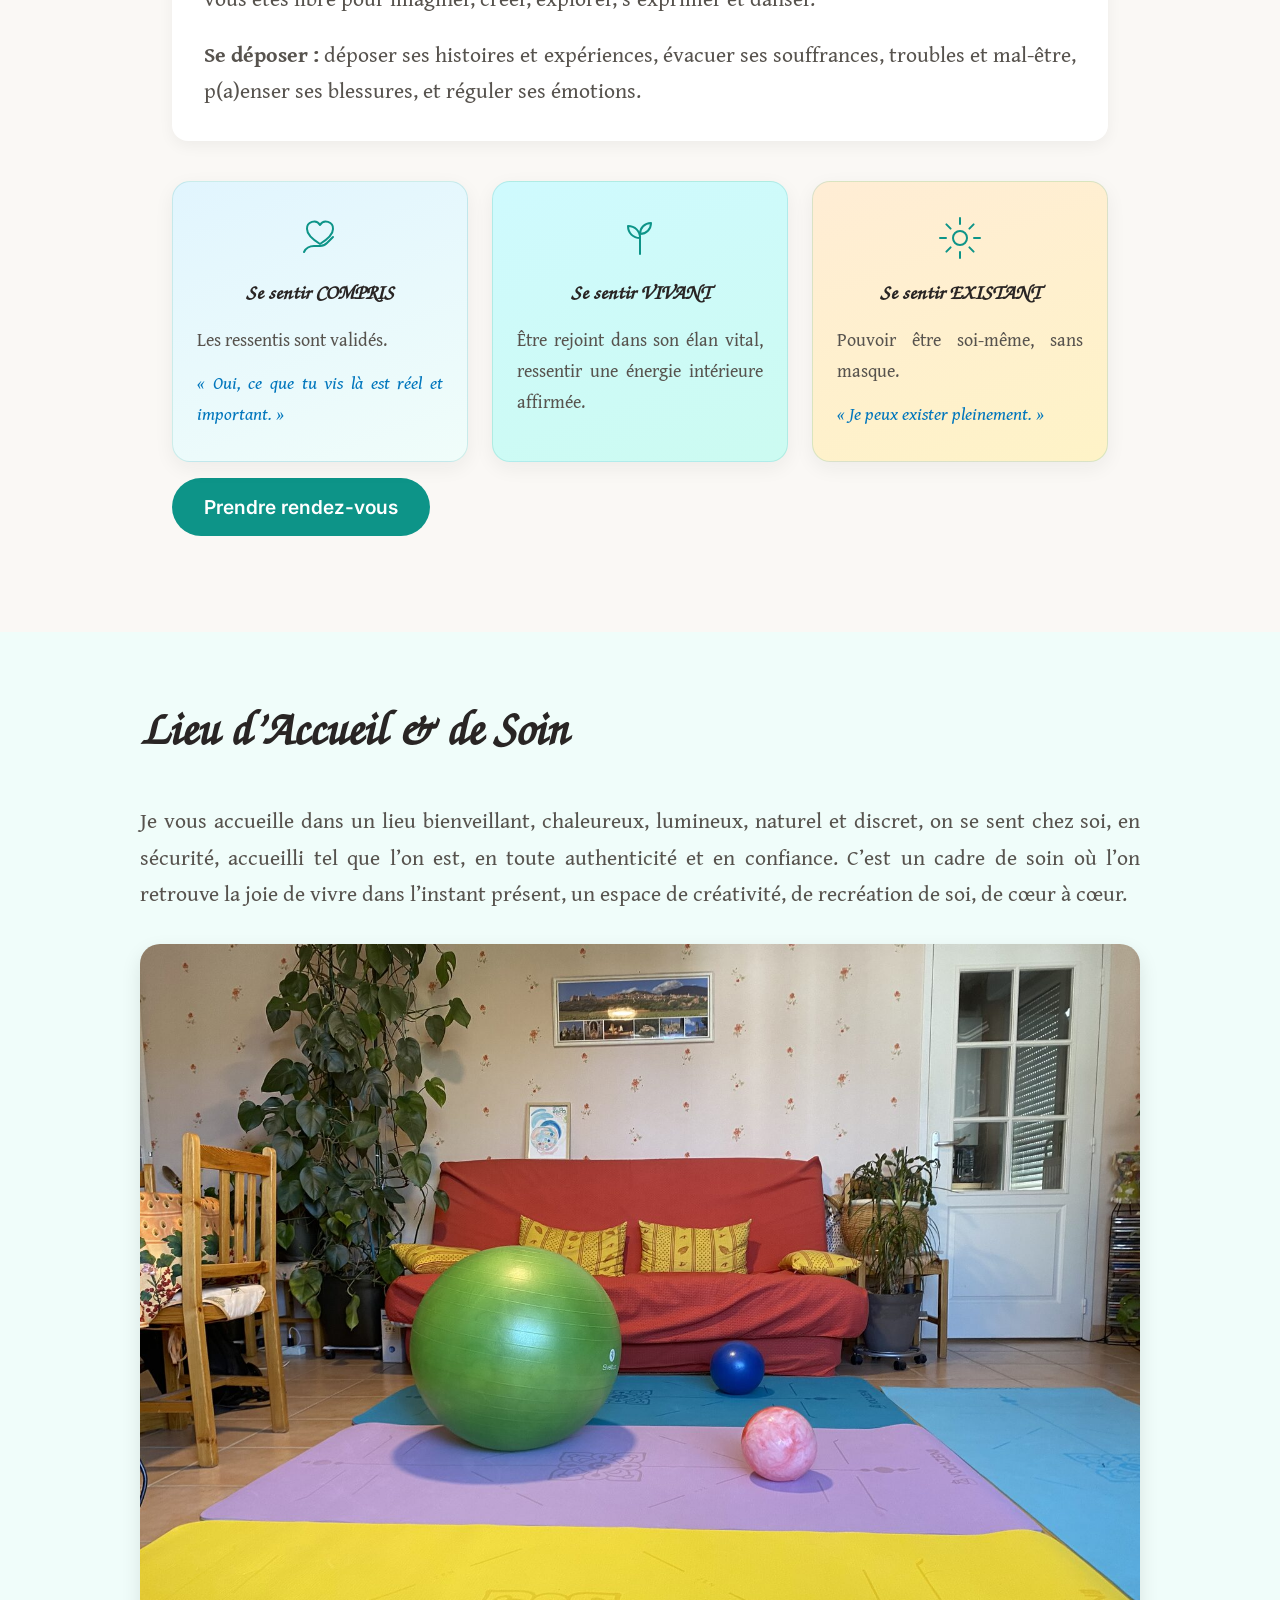
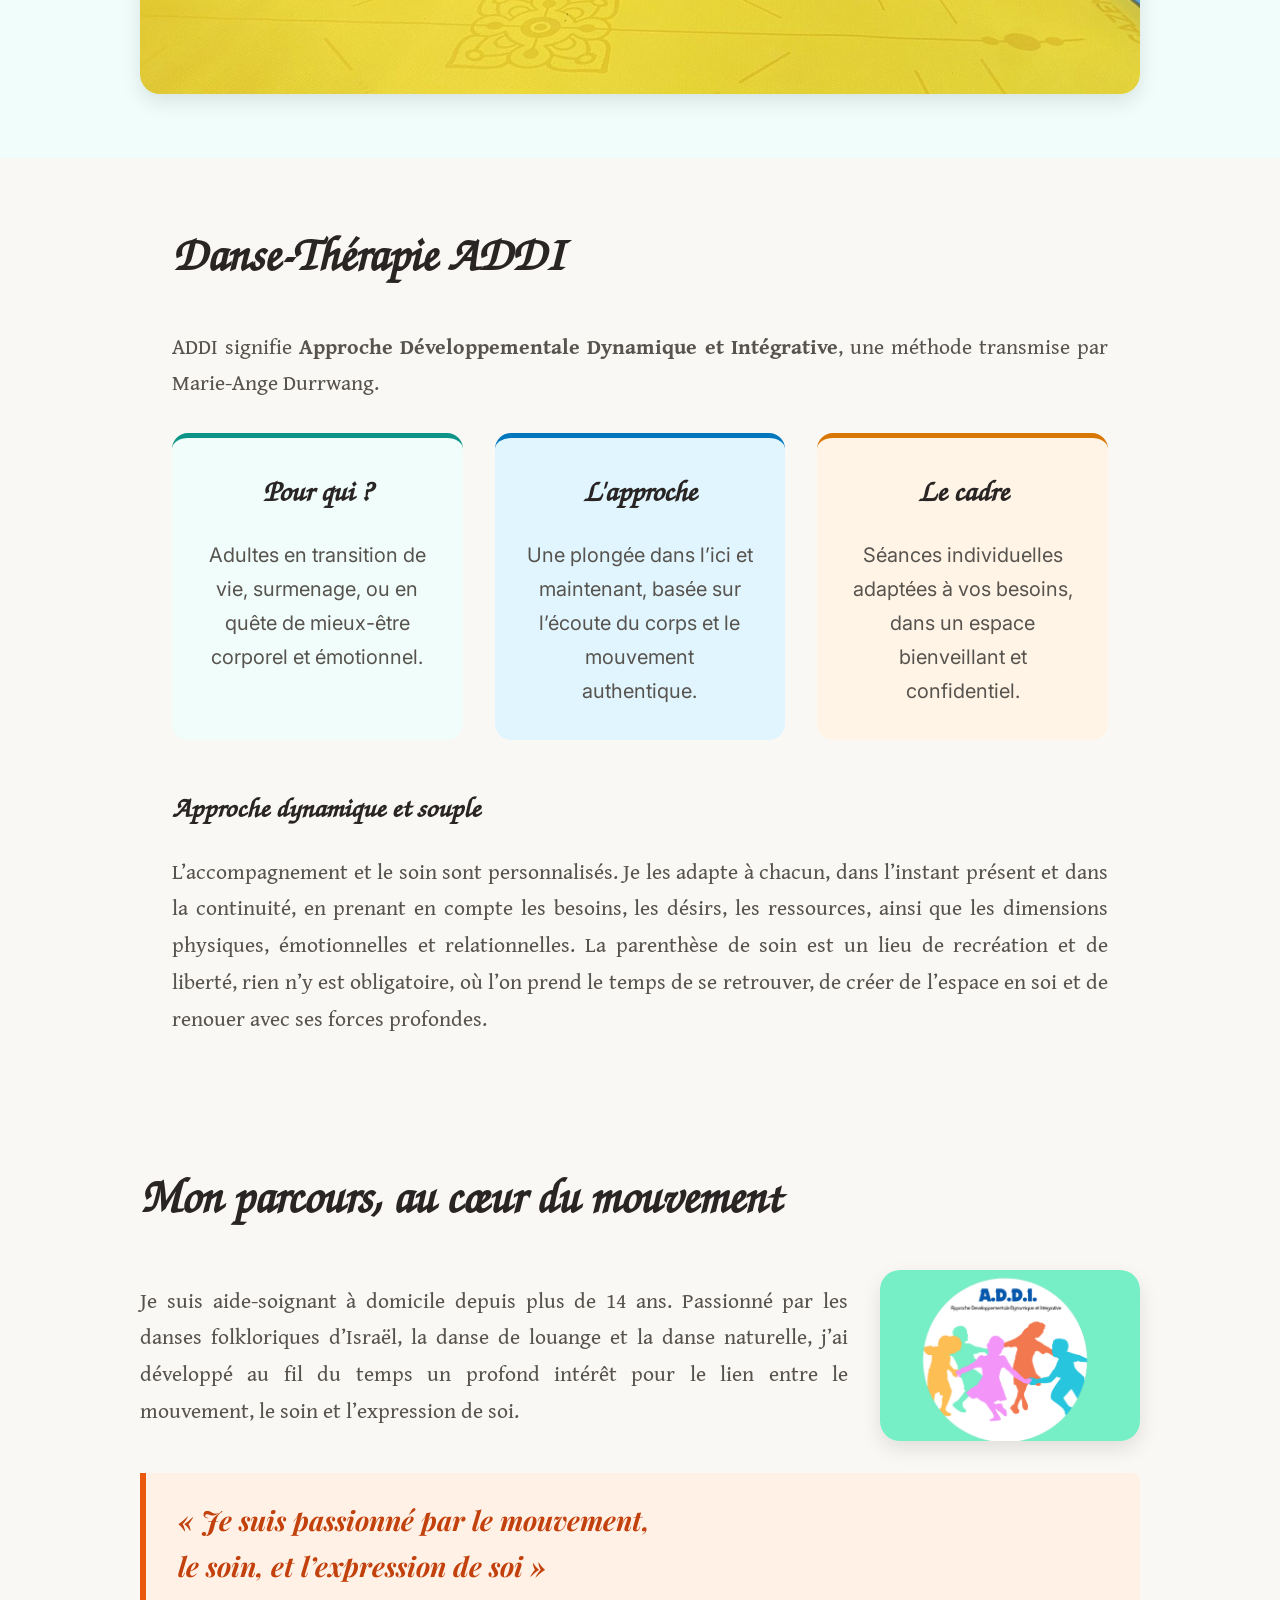
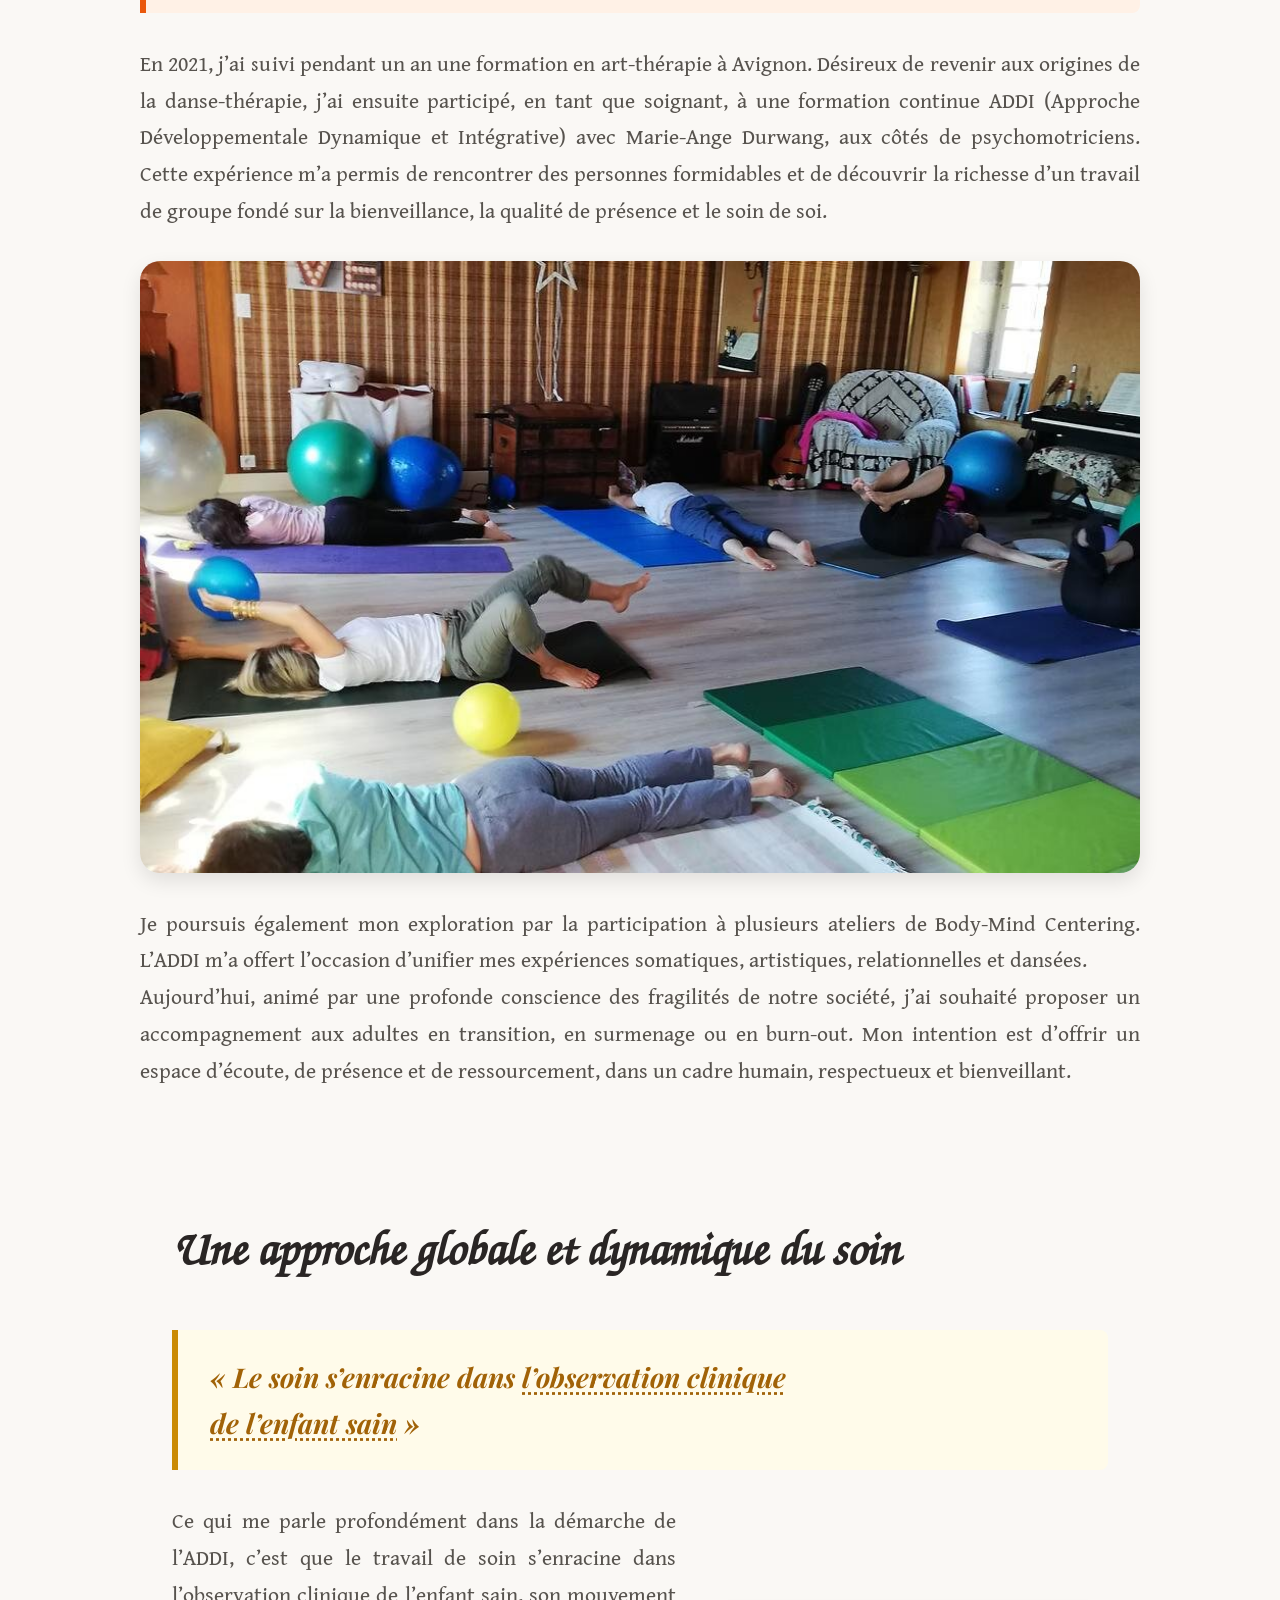
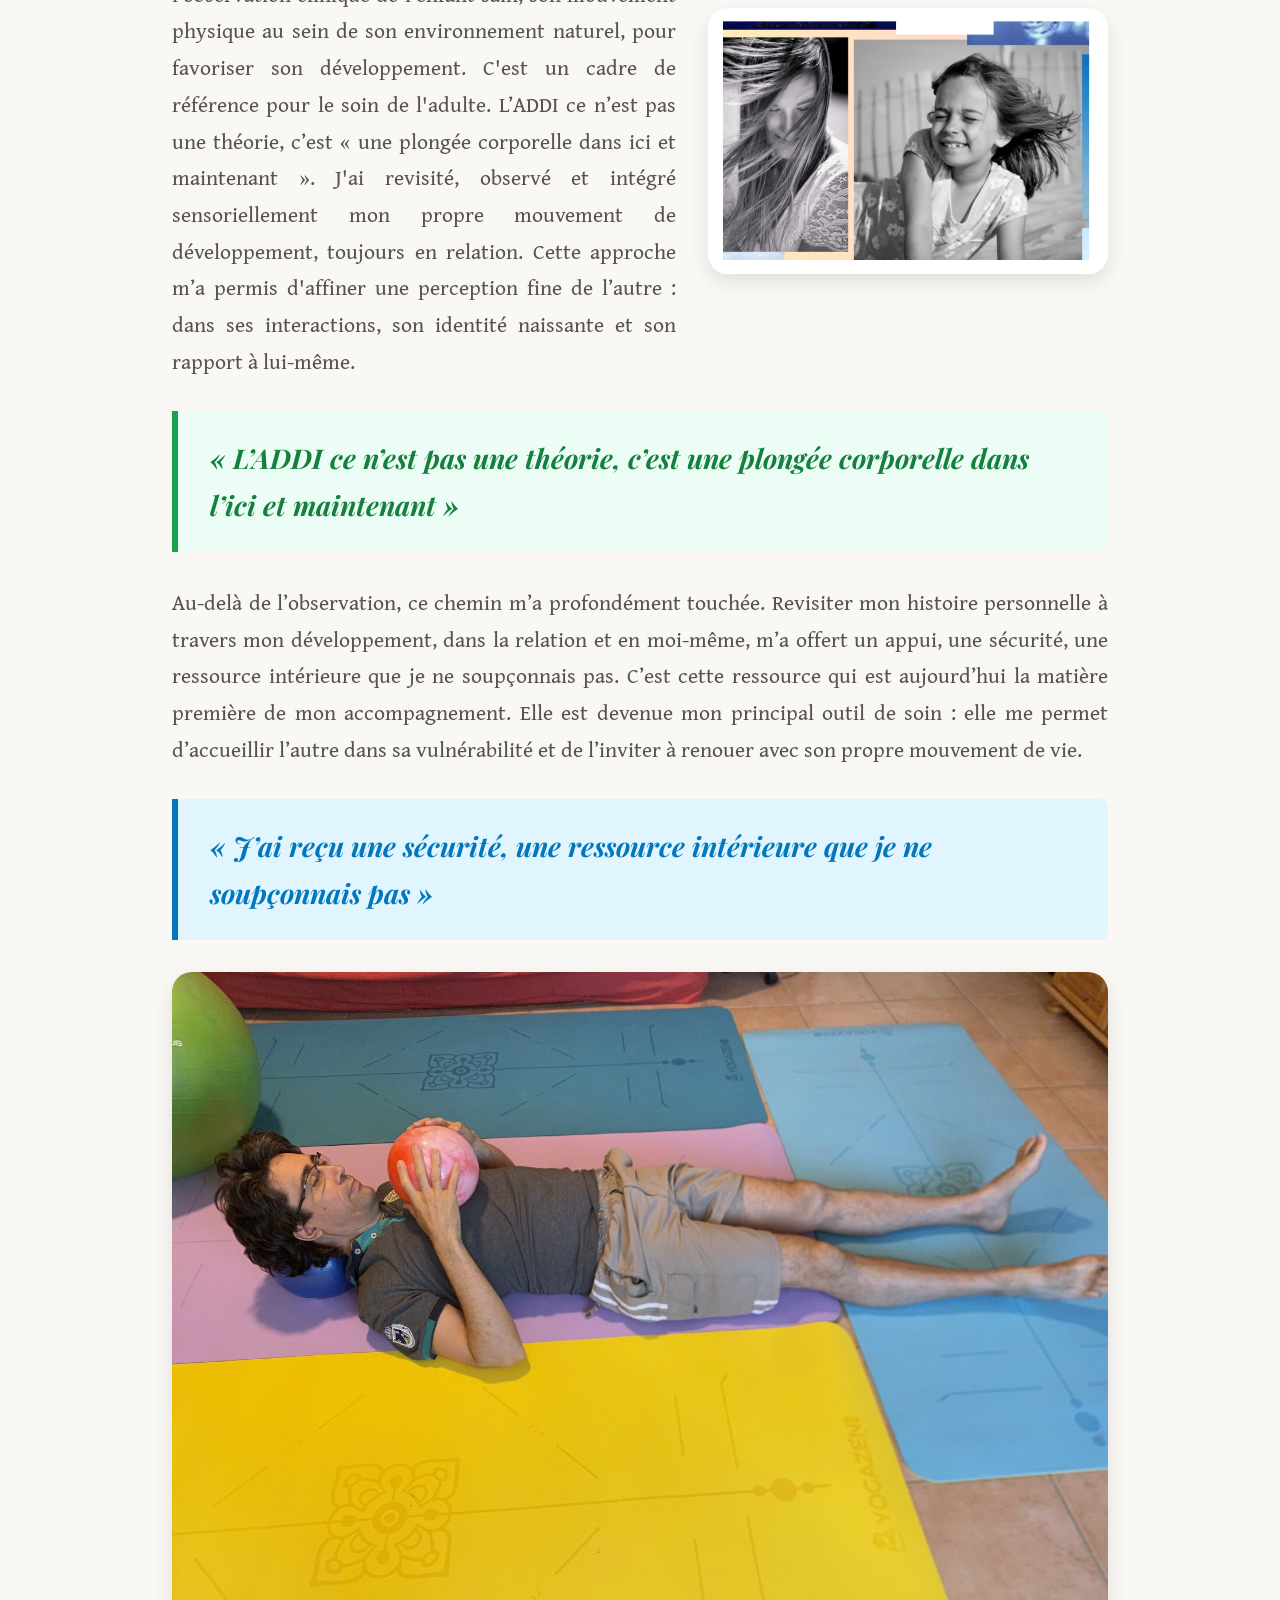
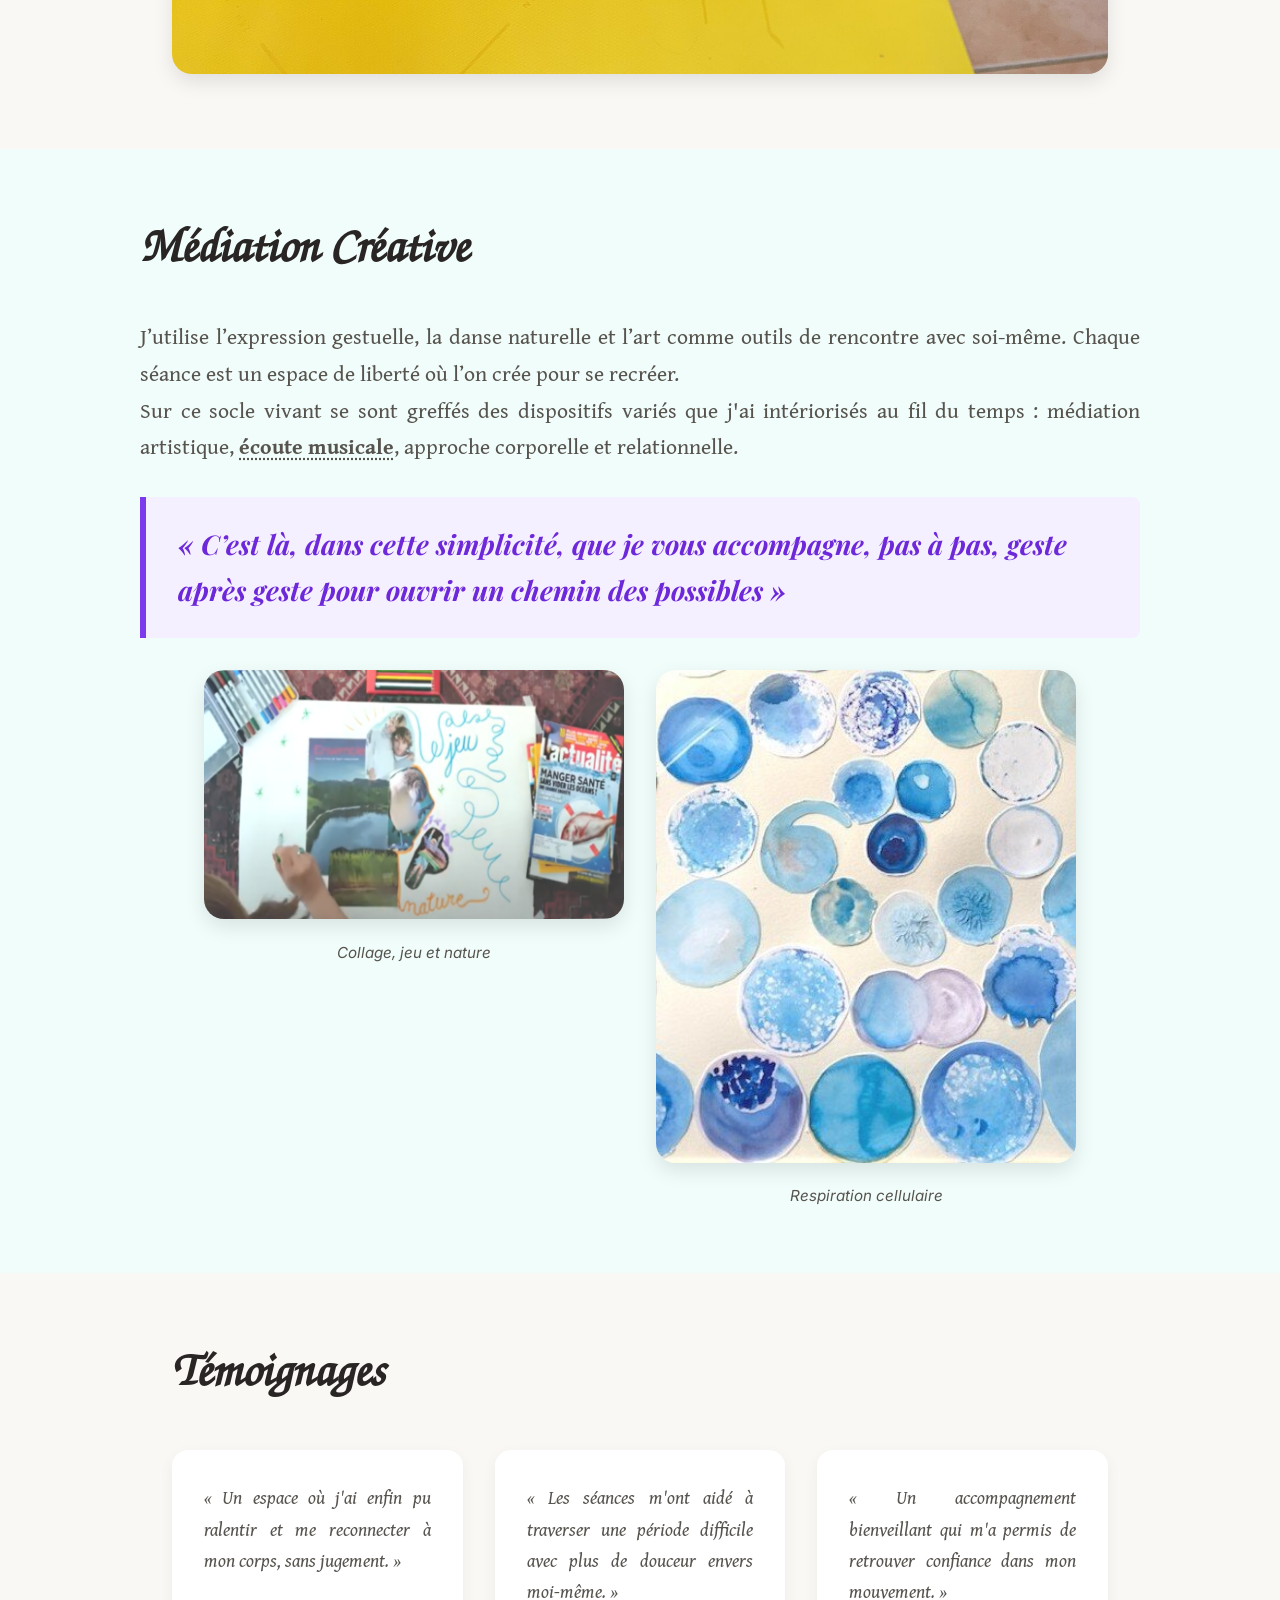
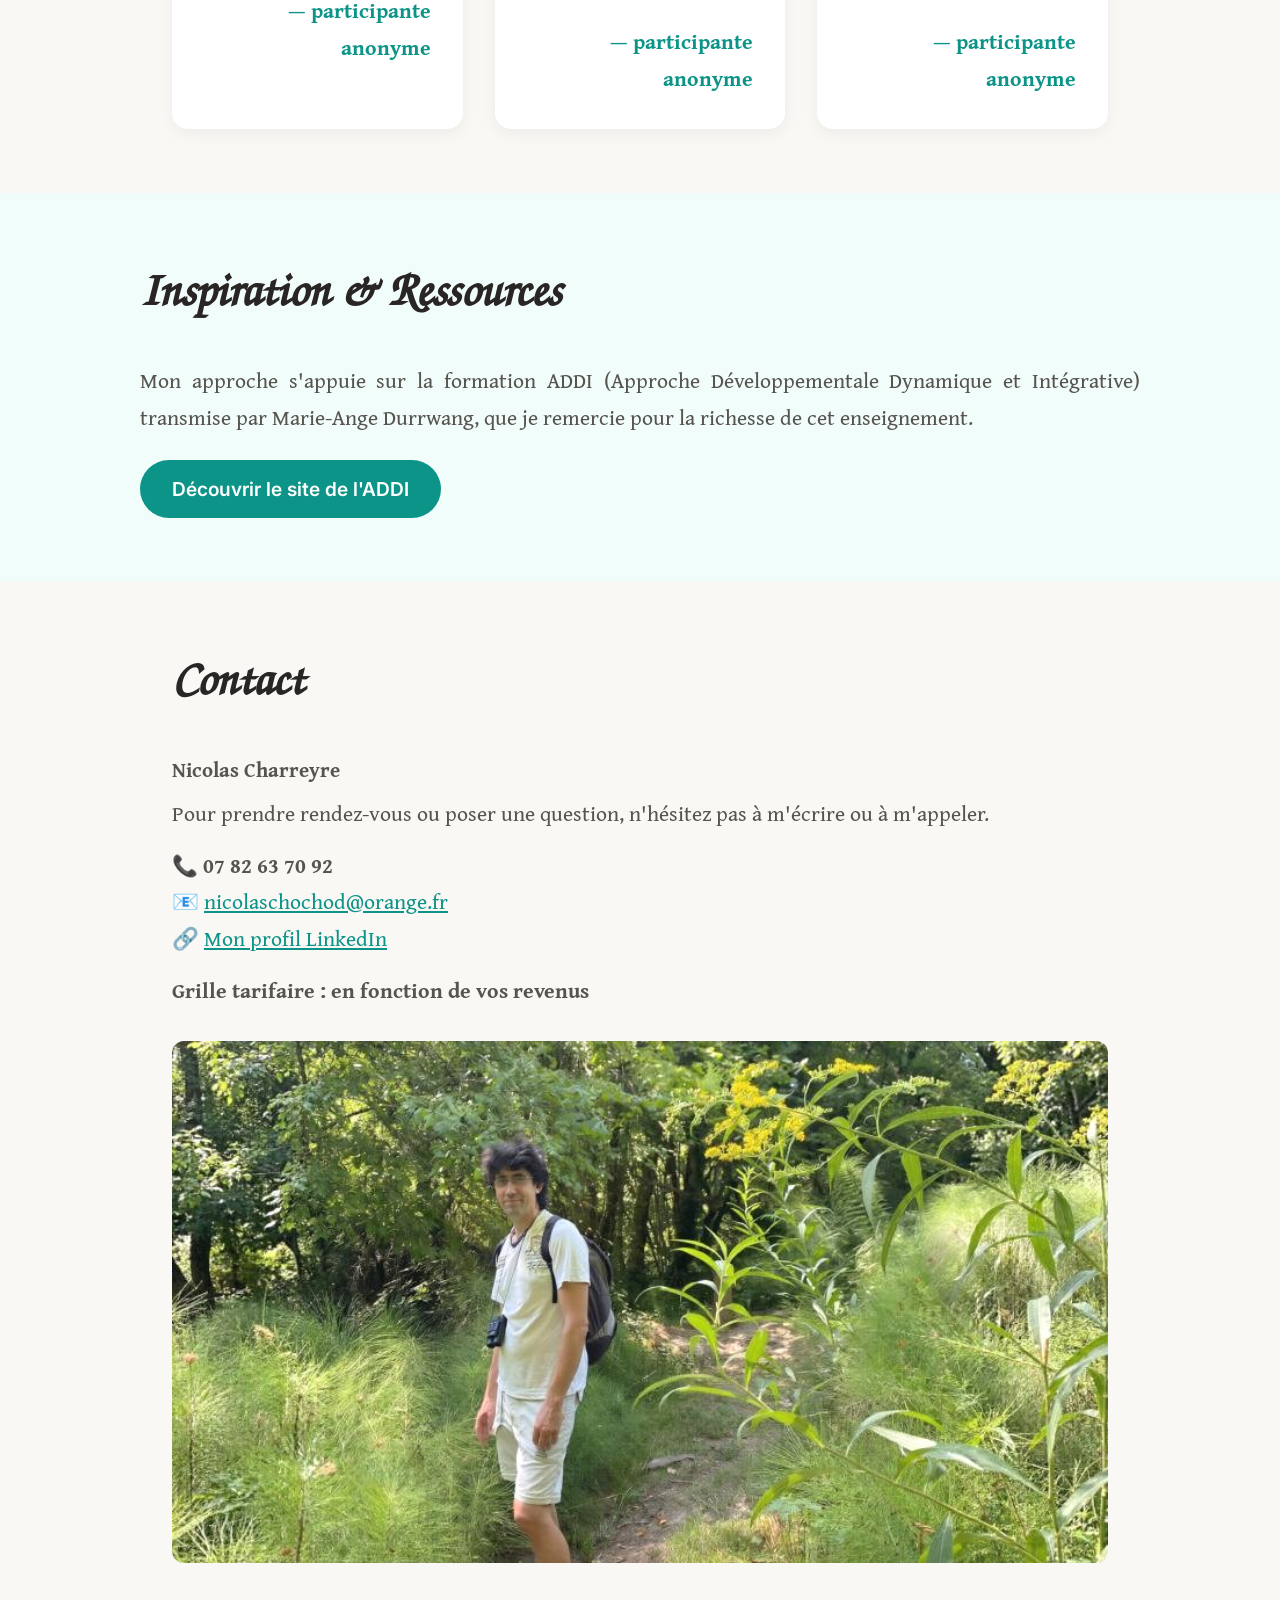
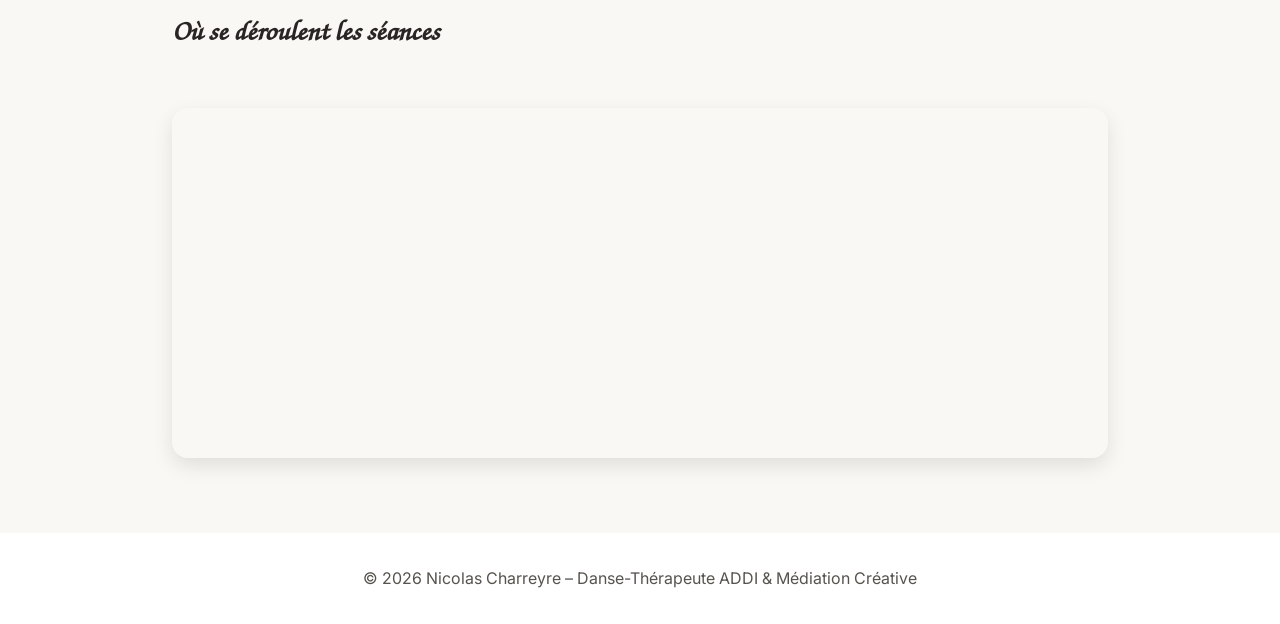
==== commit e13cdf4c: "Update index.html" ====
--- a/site-final/index.html
+++ b/site-final/index.html
@@ -273,20 +273,23 @@
         </div>
     </section>
 
-          <!-- Section Contact -->
+             <!-- Section Contact -->
     <section id="contact">
         <h2>Contact</h2>
-        <div class="section-avec-image">
-            <div class="texte">
-                <p style="font-size: 1.3rem; font-weight: 600; margin-bottom: 0.5rem;">Nicolas Charreyre</p>
-                <p>Pour prendre rendez-vous ou poser une question, n'hésitez pas à m'écrire ou à m'appeler.</p>
-                <p style="margin-top: 1rem; font-weight: 600; font-size: 1.3rem;">📞 07 82 63 70 92</p>
-                <p>📧 <a href="mailto:nicolaschochod@orange.fr" style="color: var(--accent);">nicolaschochod@orange.fr</a></p>
-                <p>🔗 <a href="https://www.linkedin.com/in/nicolas-charreyre-chochod-69037a6a/" target="_blank" rel="noopener noreferrer" style="color: var(--accent);">Mon profil LinkedIn</a></p>
-                <p style="margin-top: 1rem; font-weight: 600;">Grille tarifaire : en fonction de vos revenus</p>
-            </div>
-            <img src="images/photo-contact.jpg" alt="Contact" class="photo-contact">
-        </div>
+
+        <!-- Informations de contact (sans image à côté) -->
+        <div class="texte">
+            <p style="font-size: 1.3rem; font-weight: 600; margin-bottom: 0.5rem;">Nicolas Charreyre</p>
+            <p>Pour prendre rendez-vous ou poser une question, n'hésitez pas à m'écrire ou à m'appeler.</p>
+            <p style="margin-top: 1rem; font-weight: 600; font-size: 1.3rem;">📞 07 82 63 70 92</p>
+            <p>📧 <a href="mailto:nicolaschochod@orange.fr" style="color: var(--accent);">nicolaschochod@orange.fr</a></p>
+            <p>🔗 <a href="https://www.linkedin.com/in/nicolas-charreyre-chochod-69037a6a/" target="_blank" rel="noopener noreferrer" style="color: var(--accent);">Mon profil LinkedIn</a></p>
+            <p style="margin-top: 1rem; font-weight: 600;">Grille tarifaire : en fonction de vos revenus</p>
+        </div>
+
+        <!-- Image en dessous, pleine largeur -->
+        <img src="images/photo-contact.jpg" alt="Contact" style="width: 100%; height: auto; margin-top: 2rem; border-radius: 12px; display: block;">
+
         <h3 style="margin-top: 3rem;">Où se déroulent les séances</h3>
         <iframe class="map-embed" src="https://www.google.com/maps?q=17+rue+Waldwisse,+69440+Mornant&output=embed" loading="lazy" referrerpolicy="no-referrer-when-downgrade" title="Localisation des séances - 17 rue Waldwisse, Mornant"></iframe>
     </section>
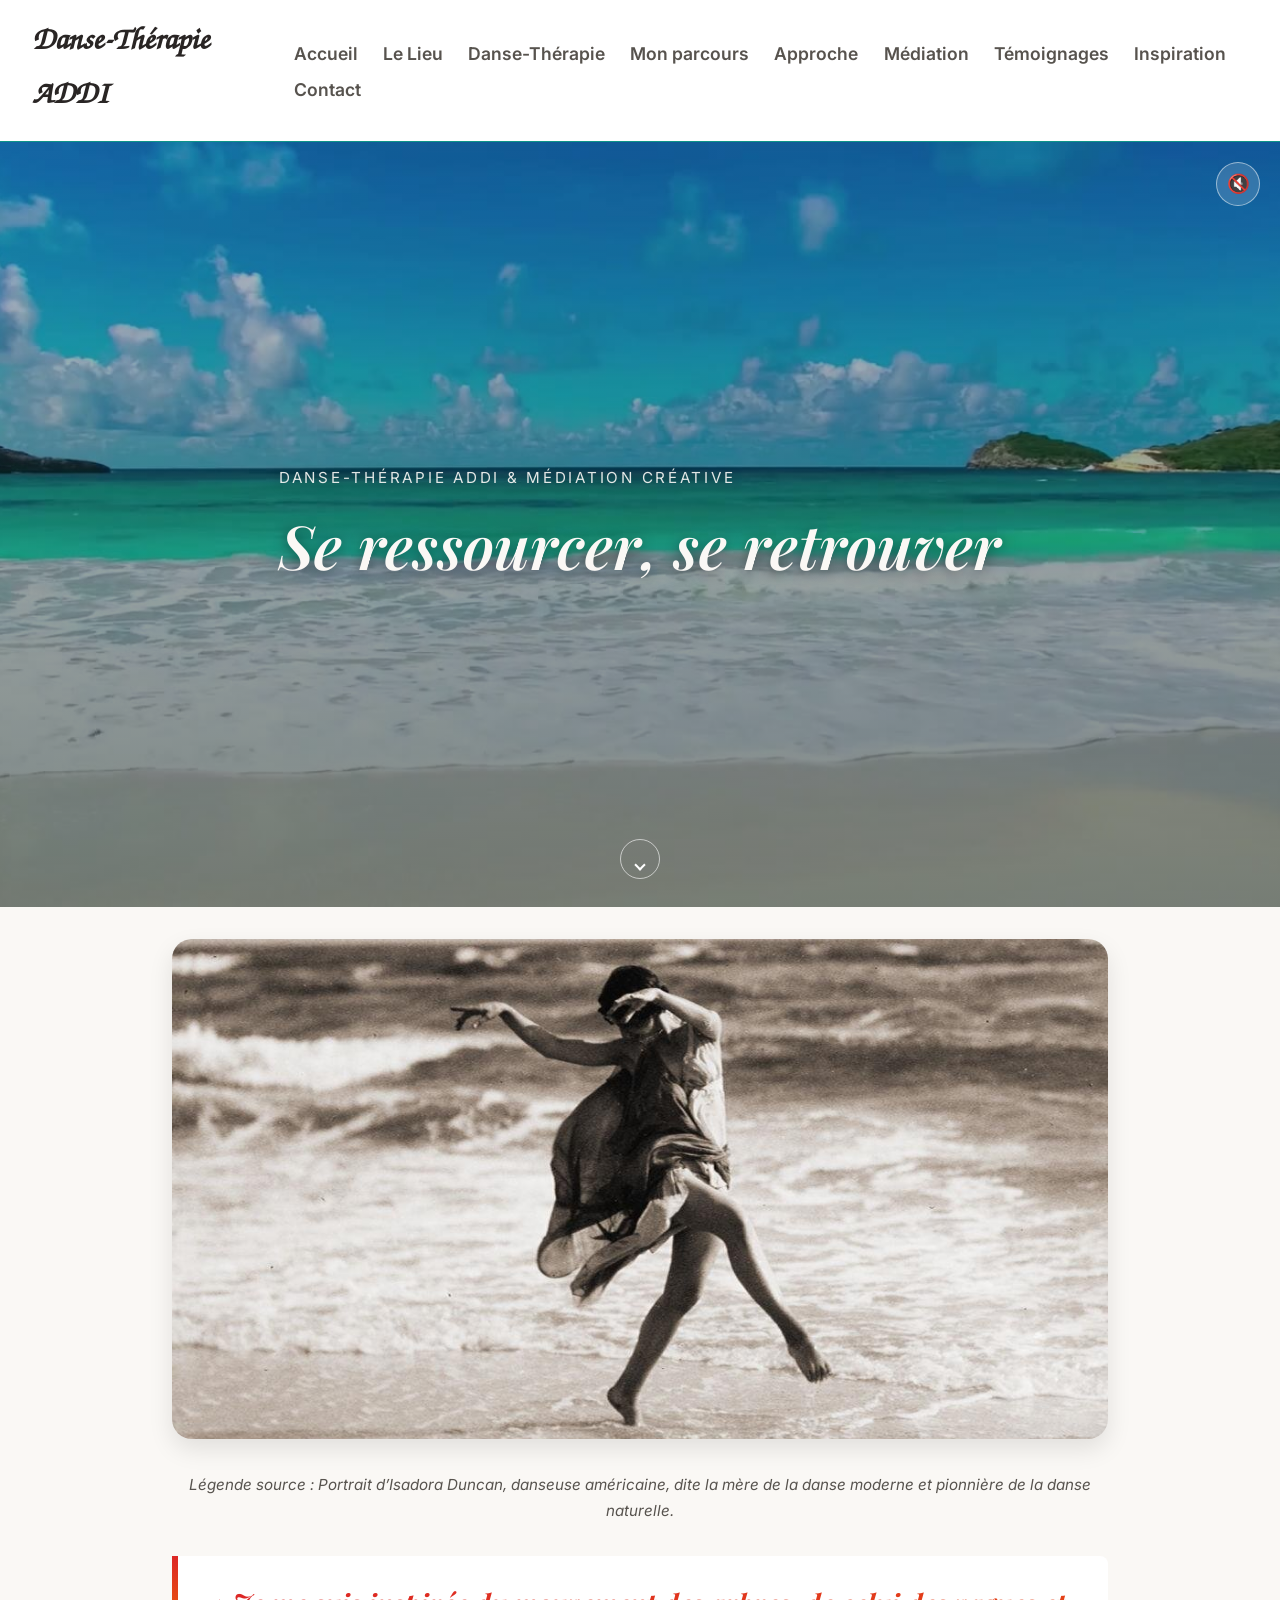
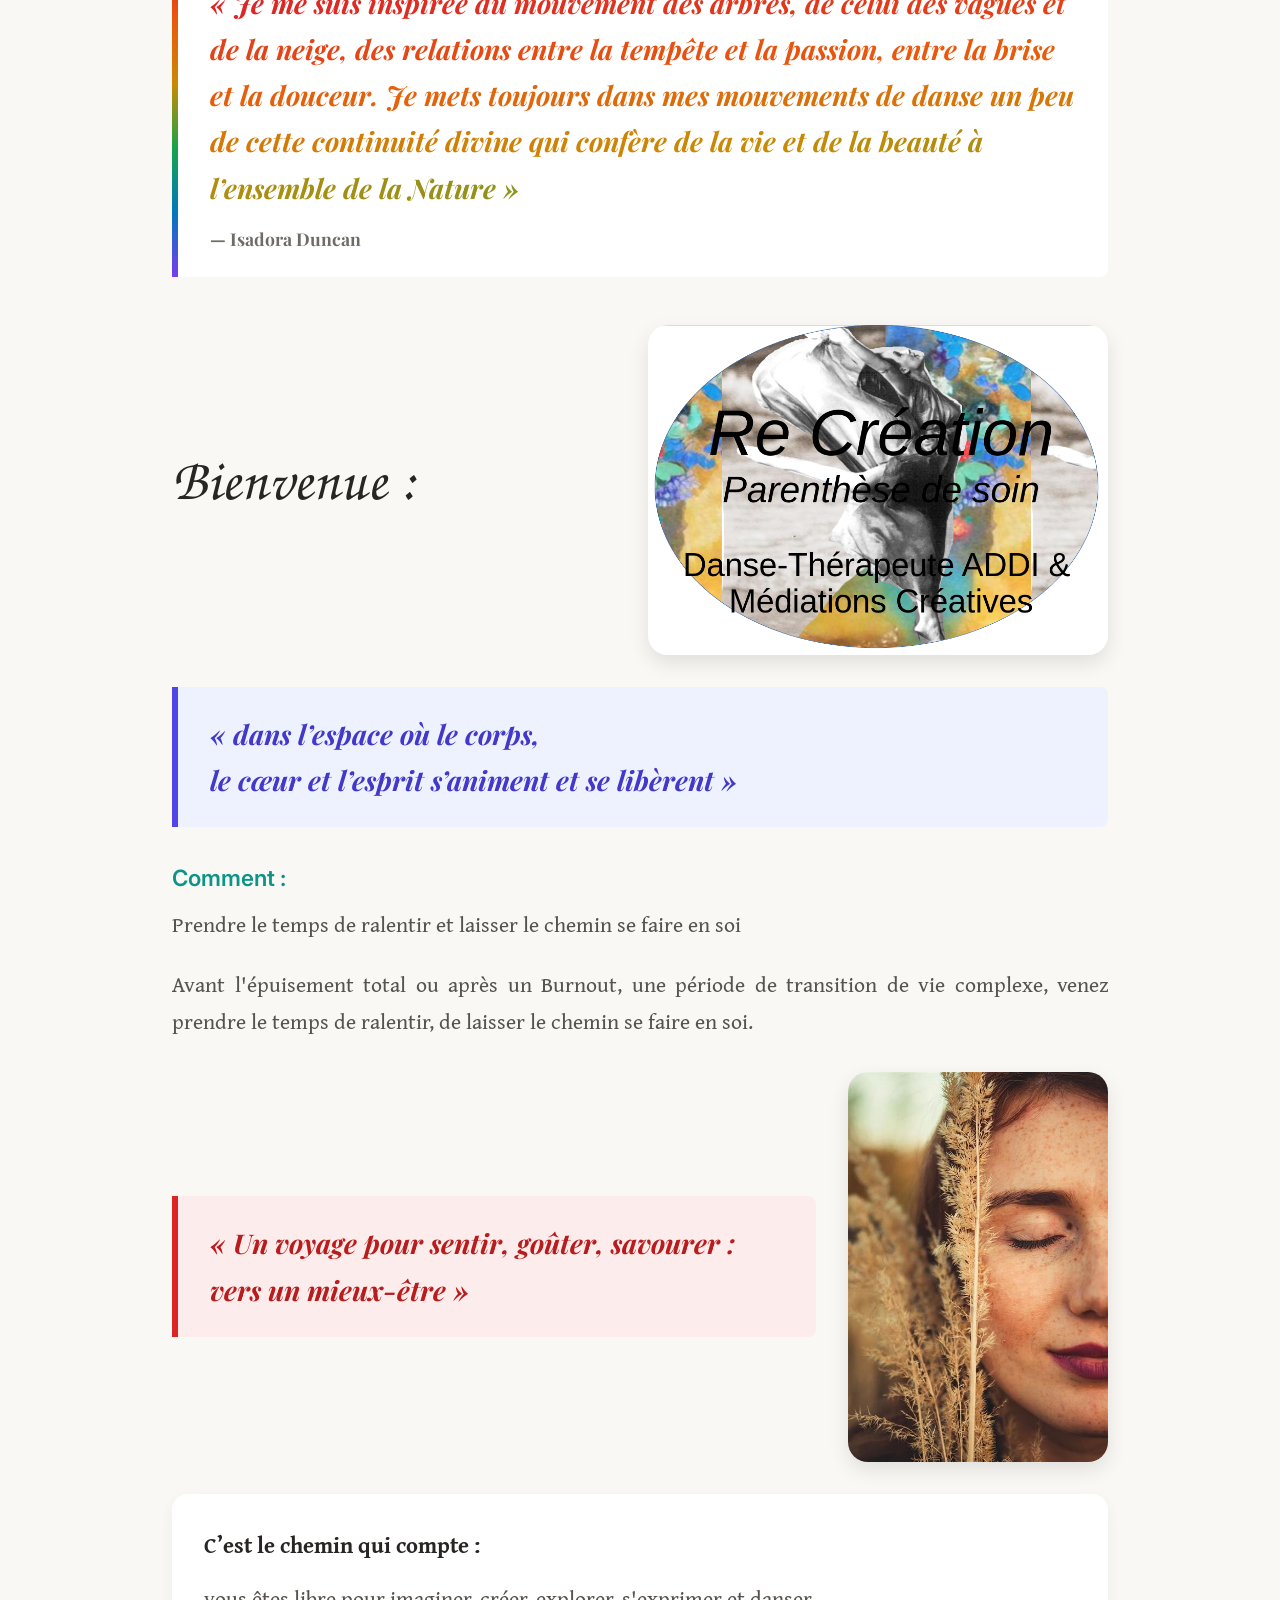
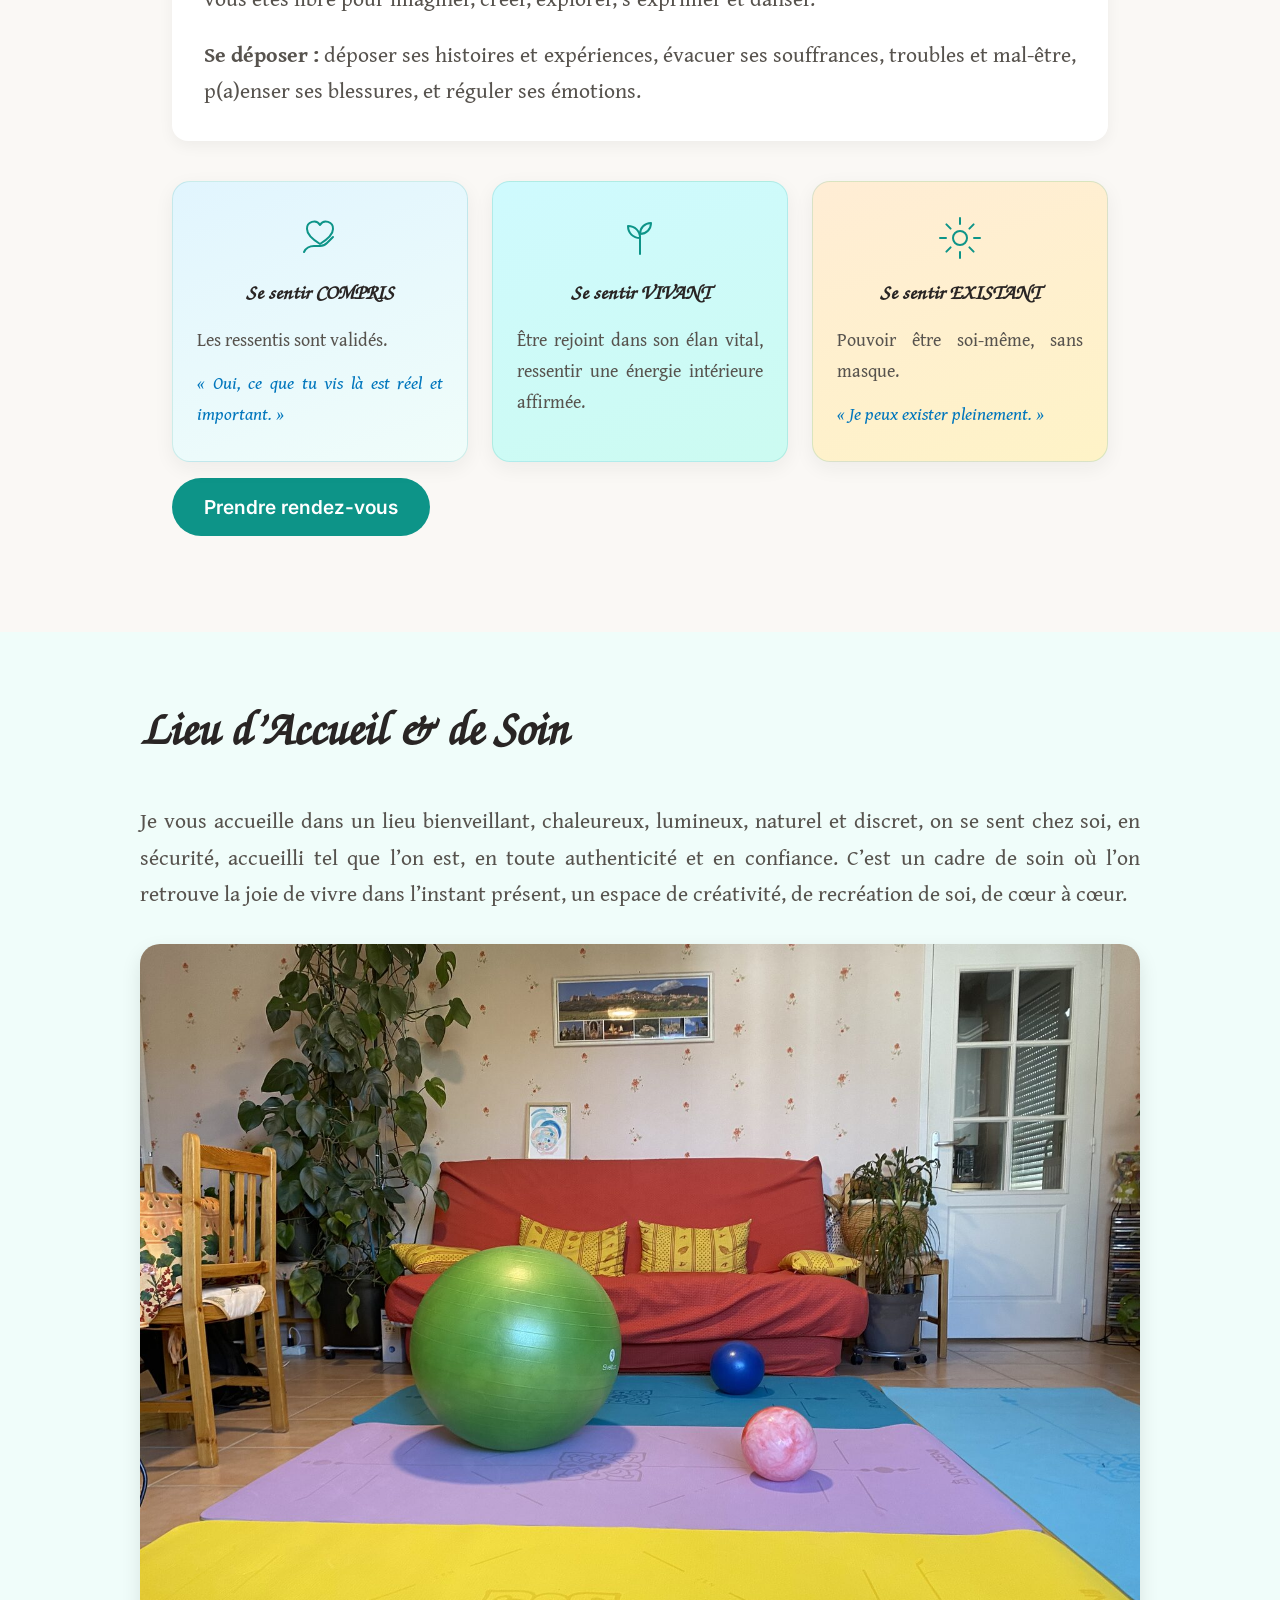
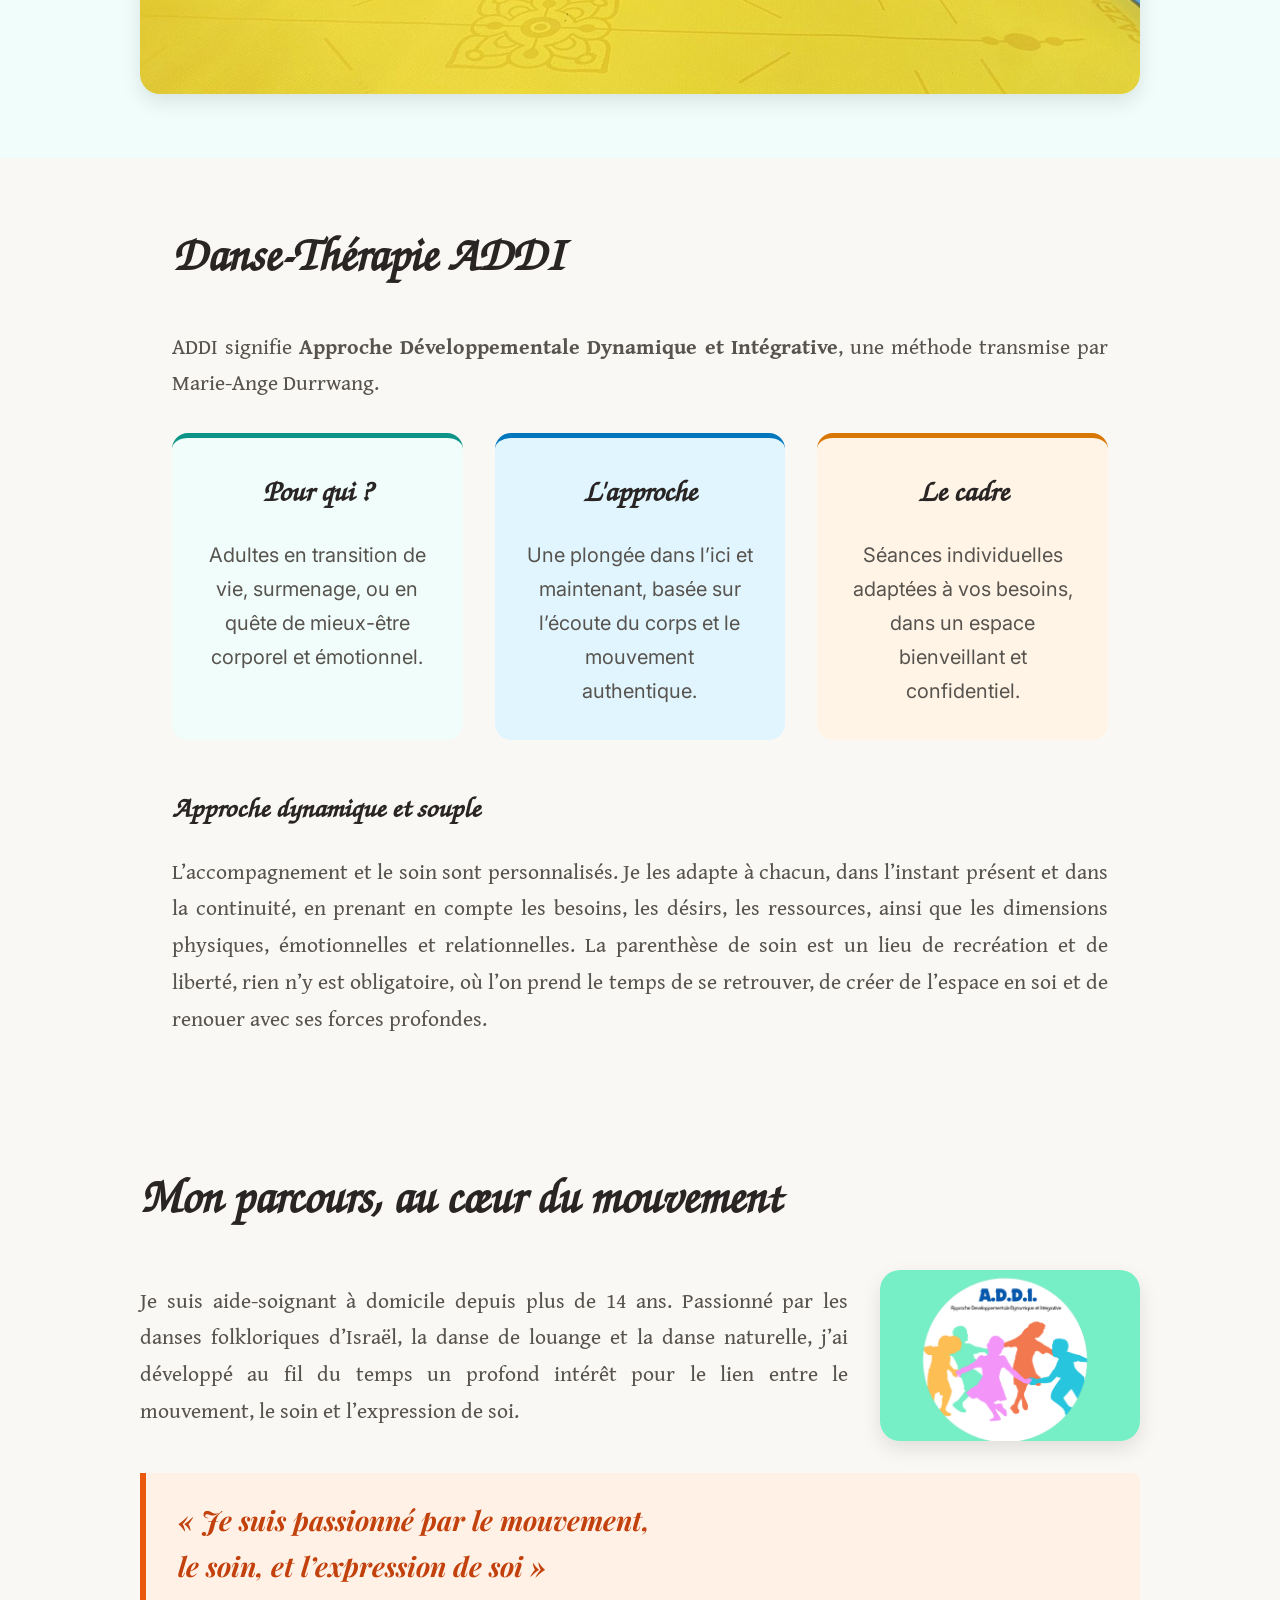
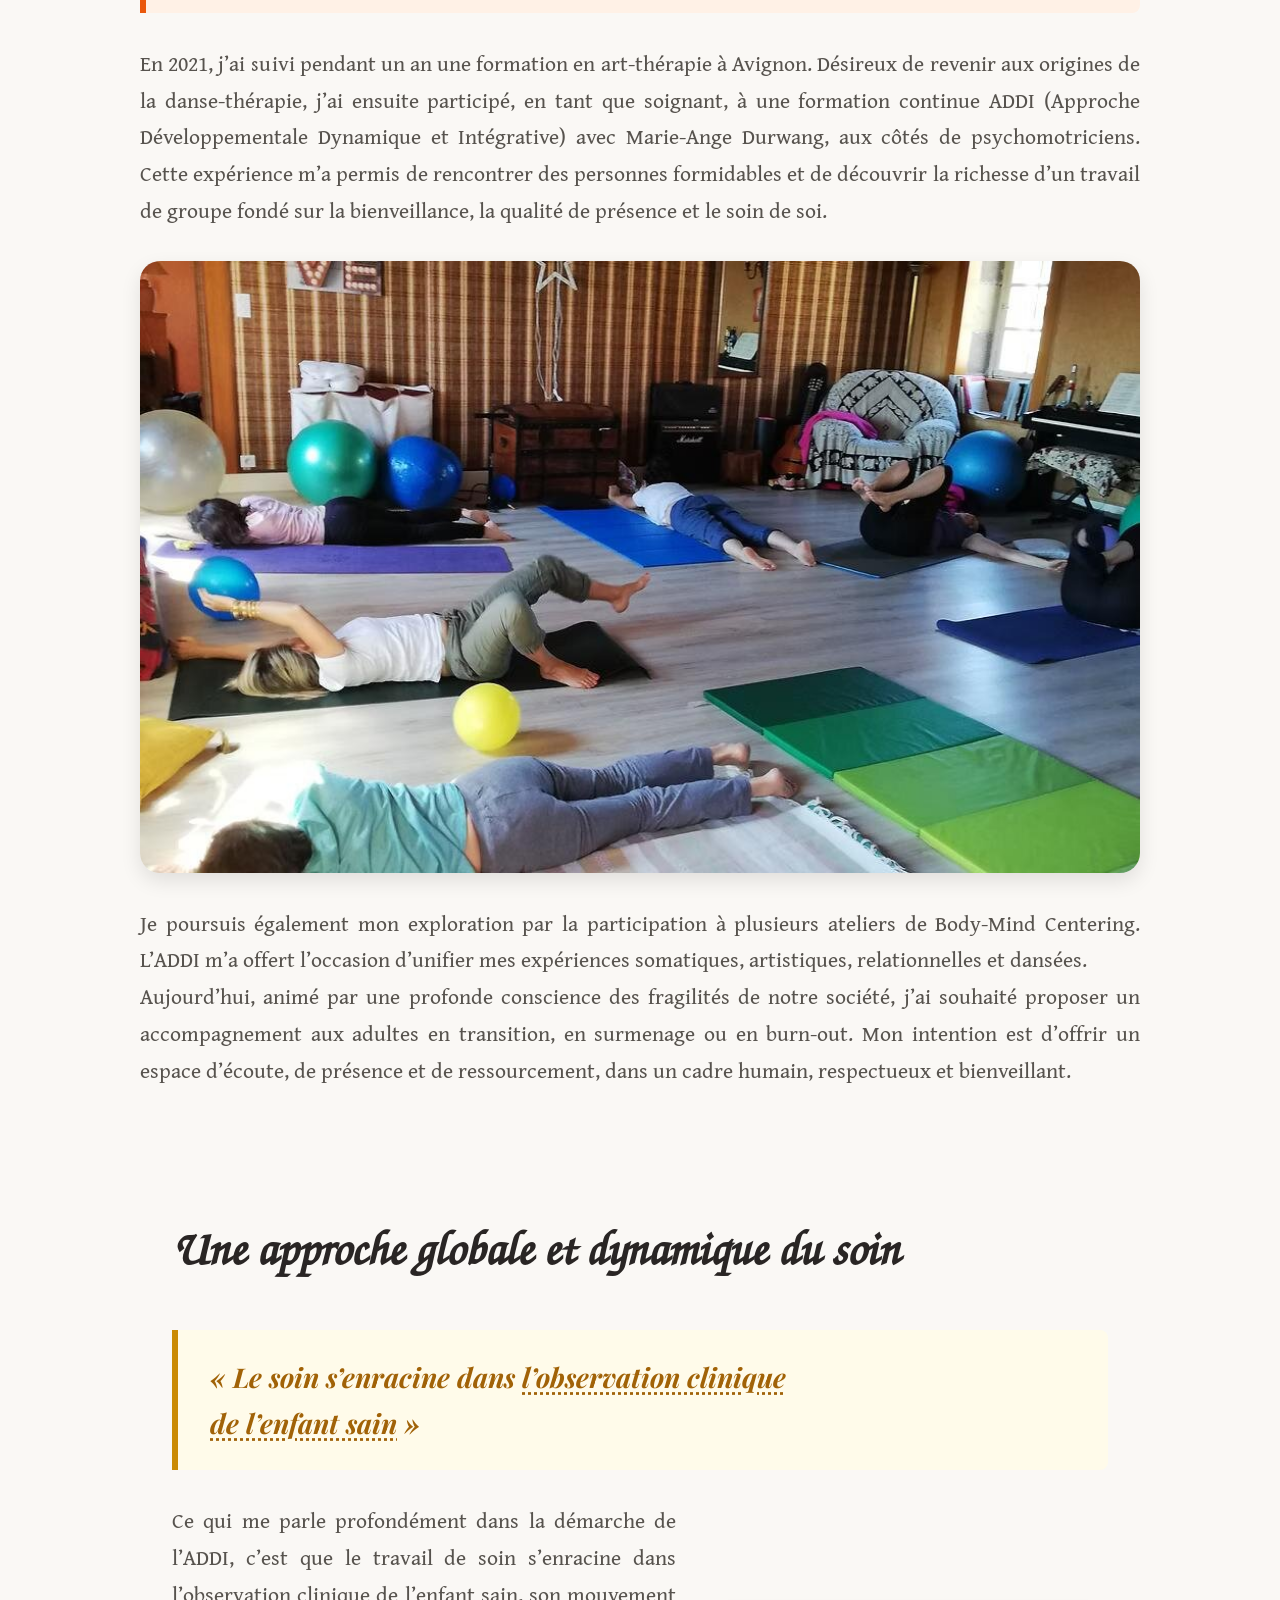
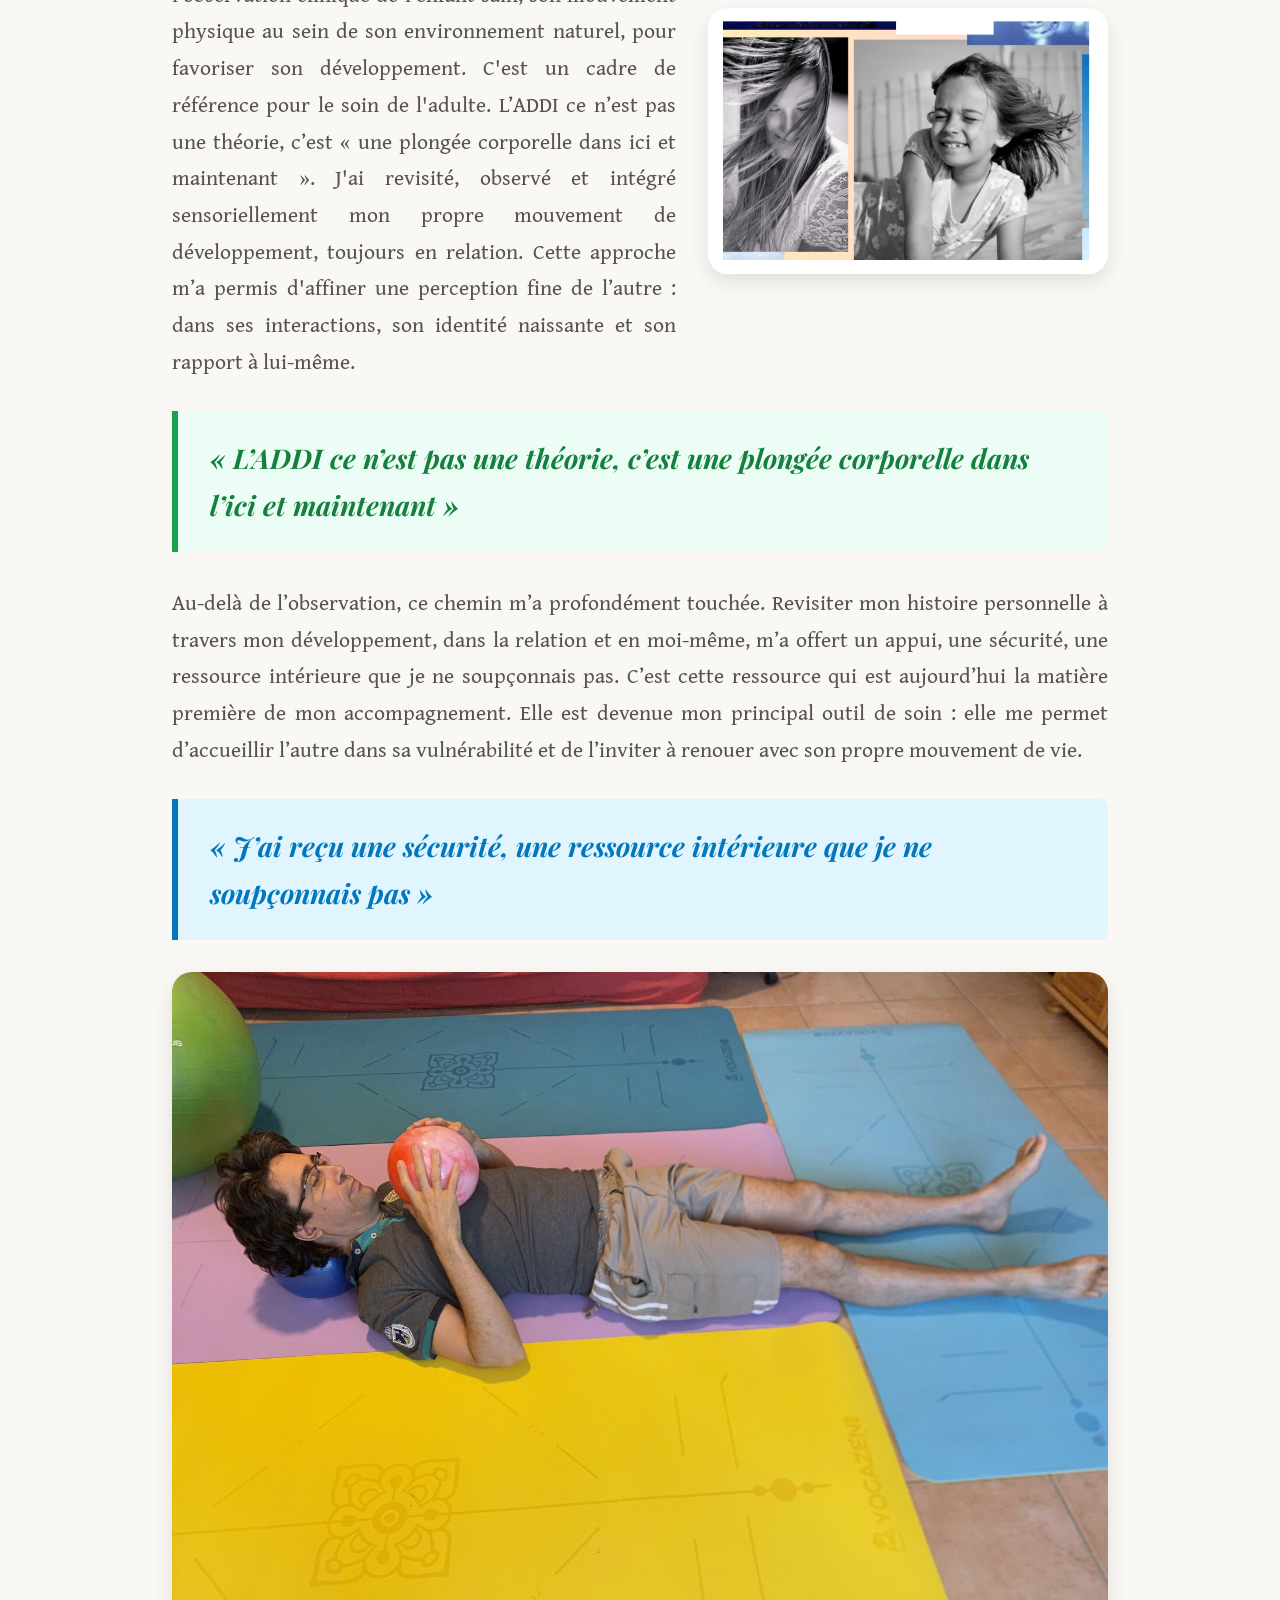
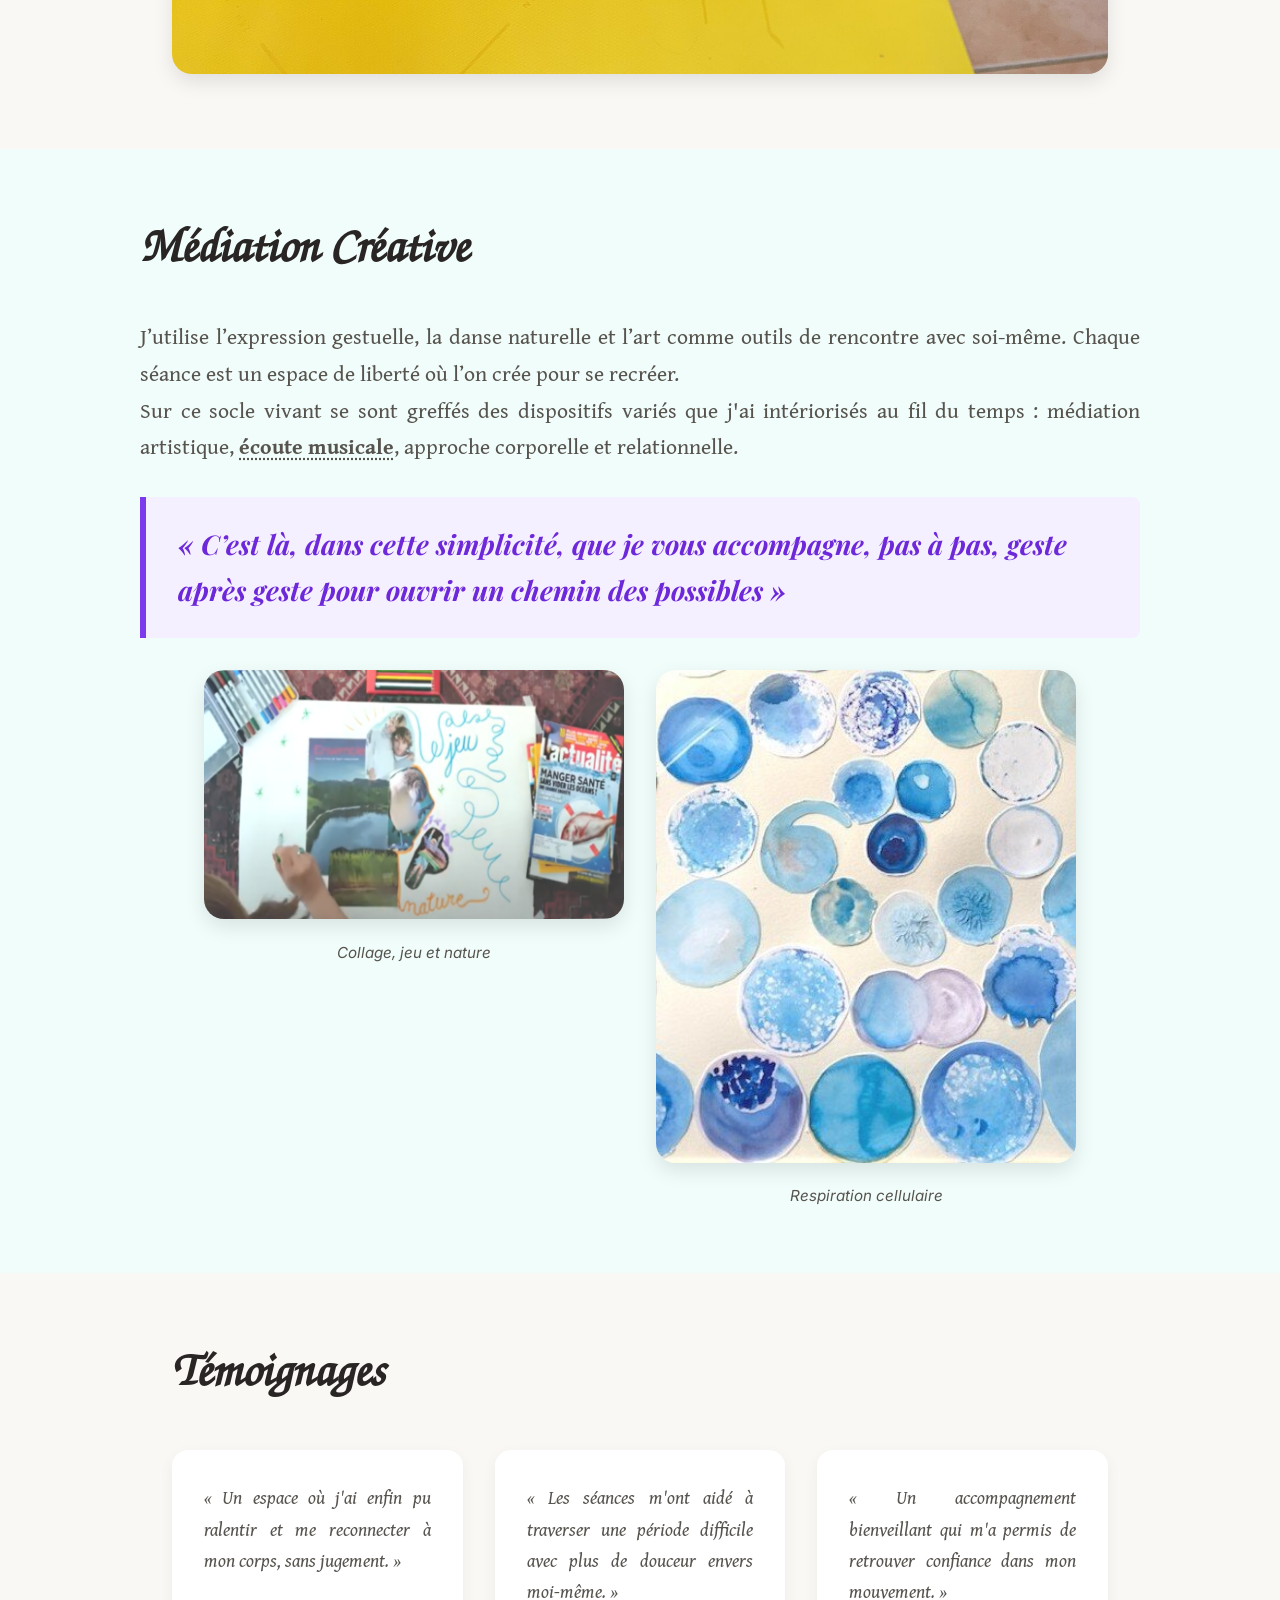
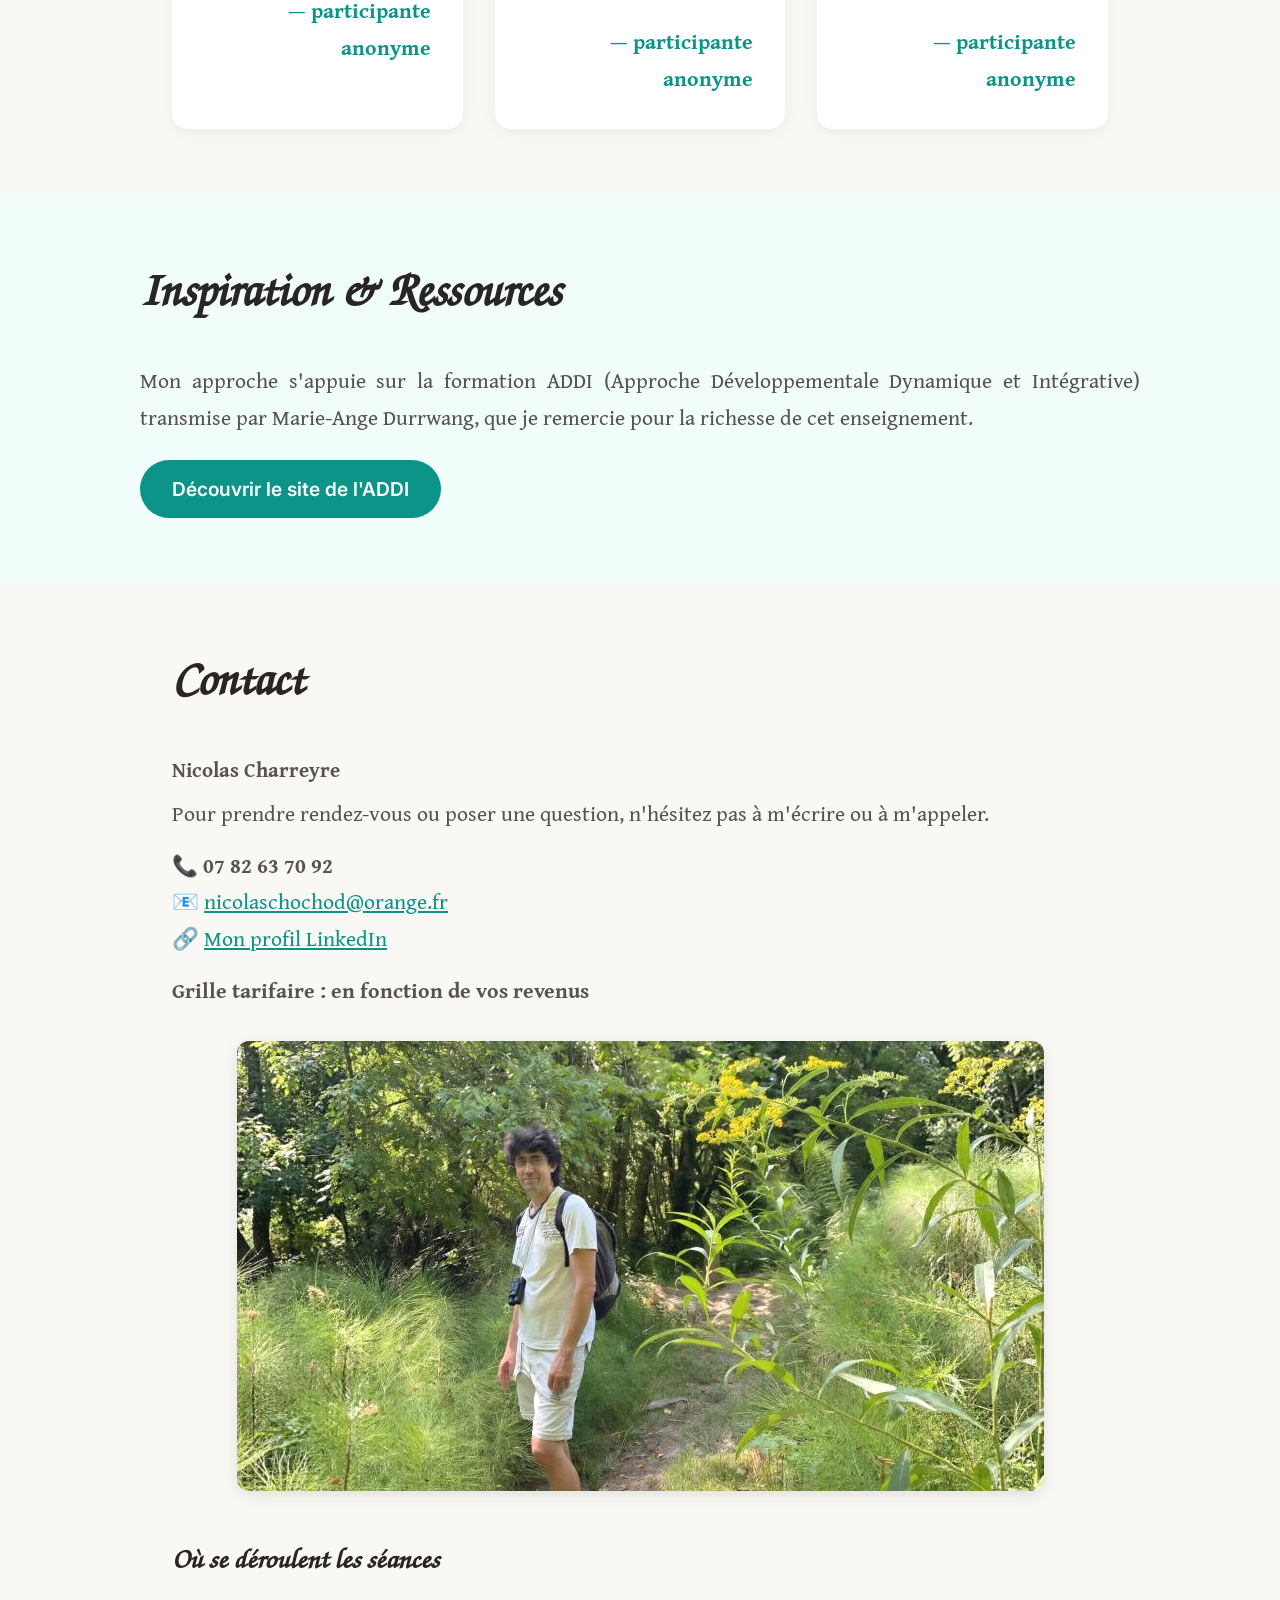
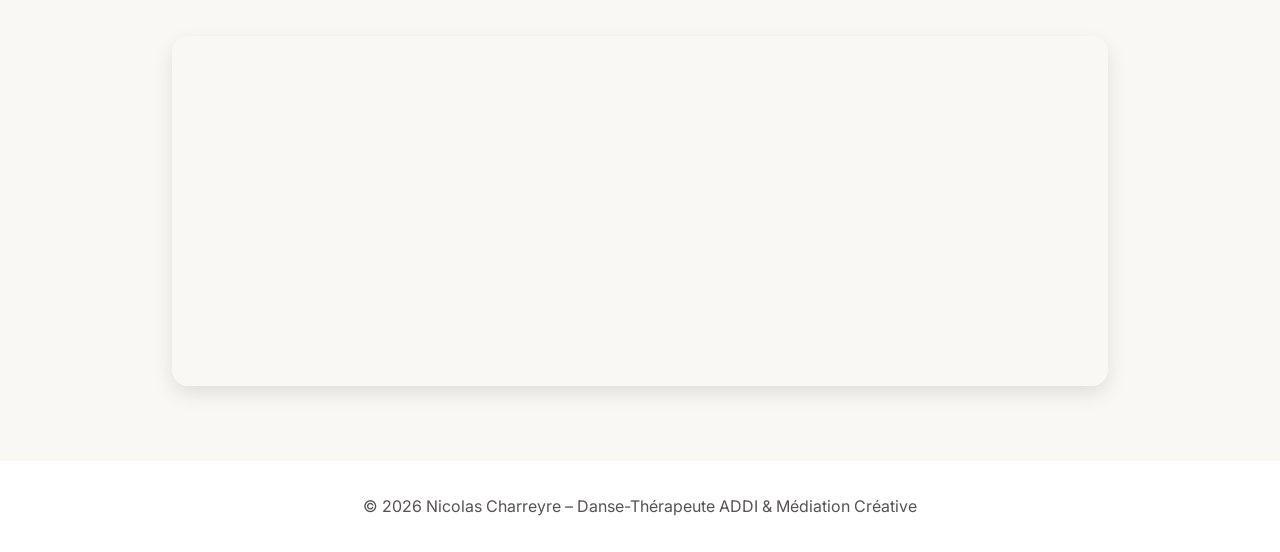
==== commit e206ff6d: "Update index.html" ====
--- a/site-final/index.html
+++ b/site-final/index.html
@@ -274,29 +274,31 @@
     </section>
 
              <!-- Section Contact -->
-    <section id="contact">
-        <h2>Contact</h2>
-
-        <!-- Informations de contact (sans image à côté) -->
-        <div class="texte">
-            <p style="font-size: 1.3rem; font-weight: 600; margin-bottom: 0.5rem;">Nicolas Charreyre</p>
-            <p>Pour prendre rendez-vous ou poser une question, n'hésitez pas à m'écrire ou à m'appeler.</p>
-            <p style="margin-top: 1rem; font-weight: 600; font-size: 1.3rem;">📞 07 82 63 70 92</p>
-            <p>📧 <a href="mailto:nicolaschochod@orange.fr" style="color: var(--accent);">nicolaschochod@orange.fr</a></p>
-            <p>🔗 <a href="https://www.linkedin.com/in/nicolas-charreyre-chochod-69037a6a/" target="_blank" rel="noopener noreferrer" style="color: var(--accent);">Mon profil LinkedIn</a></p>
-            <p style="margin-top: 1rem; font-weight: 600;">Grille tarifaire : en fonction de vos revenus</p>
-        </div>
-
-        <!-- Image en dessous, pleine largeur -->
-        <img src="images/photo-contact.jpg" alt="Contact" style="width: 100%; height: auto; margin-top: 2rem; border-radius: 12px; display: block;">
-
-        <h3 style="margin-top: 3rem;">Où se déroulent les séances</h3>
-        <iframe class="map-embed" src="https://www.google.com/maps?q=17+rue+Waldwisse,+69440+Mornant&output=embed" loading="lazy" referrerpolicy="no-referrer-when-downgrade" title="Localisation des séances - 17 rue Waldwisse, Mornant"></iframe>
-    </section>
-
-    <footer>
-        <p>© 2026 Nicolas Charreyre – Danse-Thérapeute ADDI & Médiation Créative</p>
-    </footer>
+<section id="contact">
+    <h2>Contact</h2>
+
+    <!-- Informations de contact -->
+    <div class="texte">
+        <p style="font-size: 1.3rem; font-weight: 600; margin-bottom: 0.5rem;">Nicolas Charreyre</p>
+        <p>Pour prendre rendez-vous ou poser une question, n'hésitez pas à m'écrire ou à m'appeler.</p>
+        <p style="margin-top: 1rem; font-weight: 600; font-size: 1.3rem;">📞 07 82 63 70 92</p>
+        <p>📧 <a href="mailto:nicolaschochod@orange.fr" style="color: var(--accent);">nicolaschochod@orange.fr</a></p>
+        <p>🔗 <a href="https://www.linkedin.com/in/nicolas-charreyre-chochod-69037a6a/" target="_blank" rel="noopener noreferrer" style="color: var(--accent);">Mon profil LinkedIn</a></p>
+        <p style="margin-top: 1rem; font-weight: 600;">Grille tarifaire : en fonction de vos revenus</p>
+    </div>
+
+    <!-- Image centrée avec une largeur maîtrisée pour éviter le flou -->
+    <div style="display: flex; justify-content: center; margin-top: 2rem;">
+        <img src="images/photo-contact.jpg" alt="Contact" style="max-width: 100%; height: auto; width: auto; max-height: 600px; border-radius: 12px; box-shadow: 0 4px 15px rgba(0,0,0,0.1);">
+    </div>
+
+    <h3 style="margin-top: 3rem;">Où se déroulent les séances</h3>
+    <iframe class="map-embed" src="https://www.google.com/maps?q=17+rue+Waldwisse,+69440+Mornant&output=embed" loading="lazy" referrerpolicy="no-referrer-when-downgrade" title="Localisation des séances - 17 rue Waldwisse, Mornant"></iframe>
+</section>
+
+<footer>
+    <p>© 2026 Nicolas Charreyre – Danse-Thérapeute ADDI & Médiation Créative</p>
+</footer>
 
     <script>
     (function () {
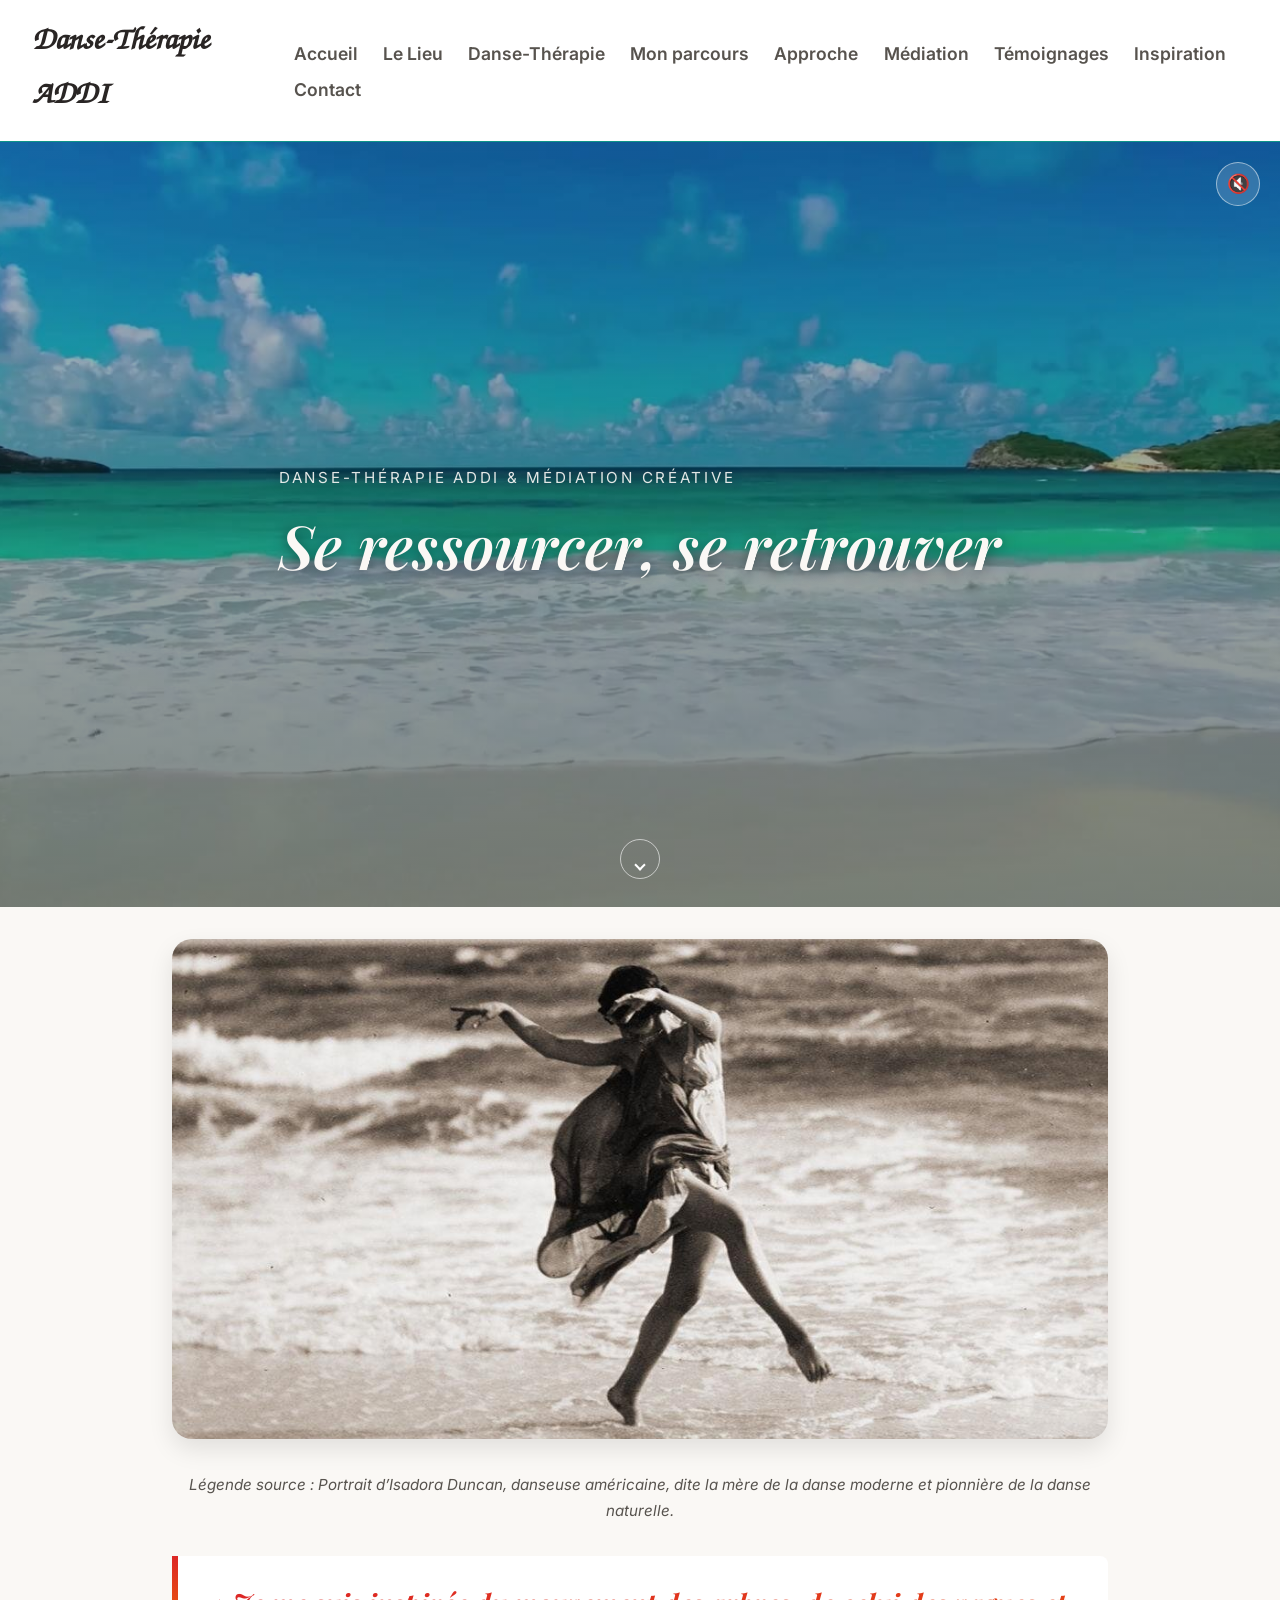
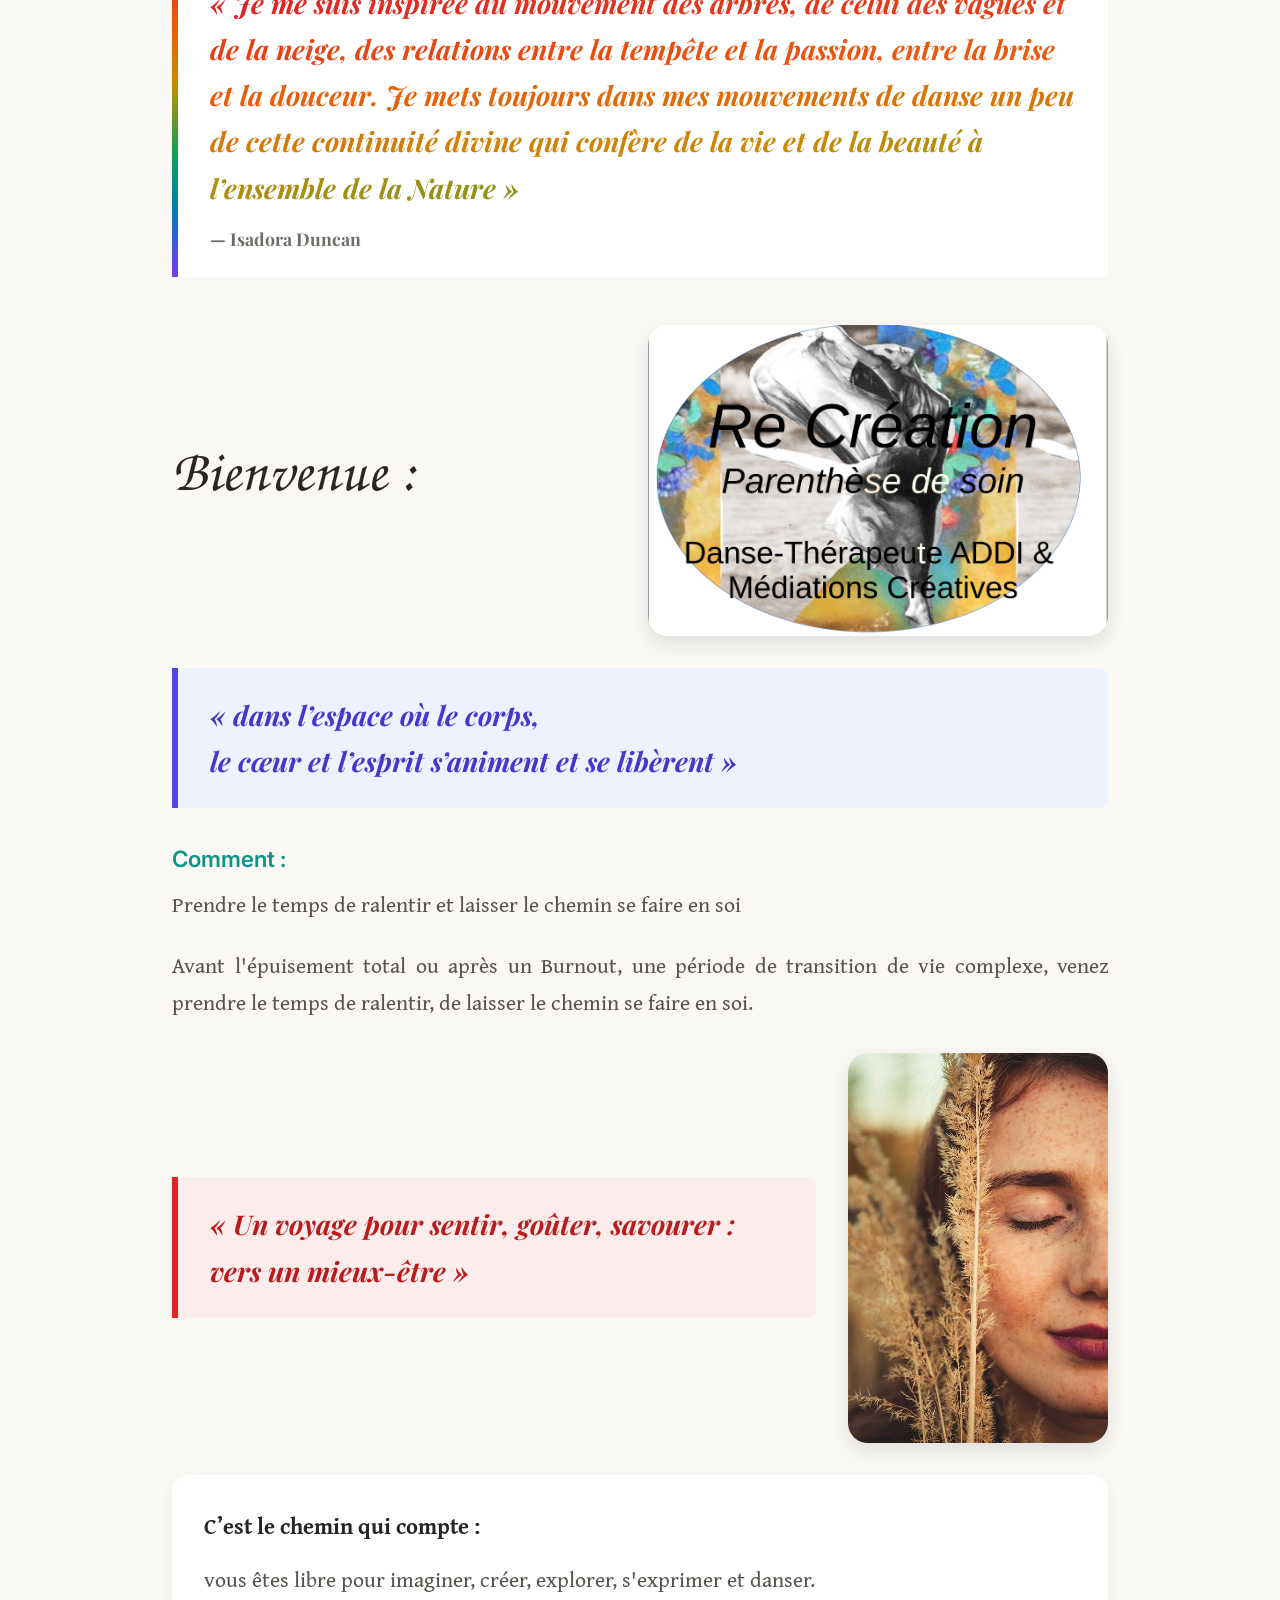
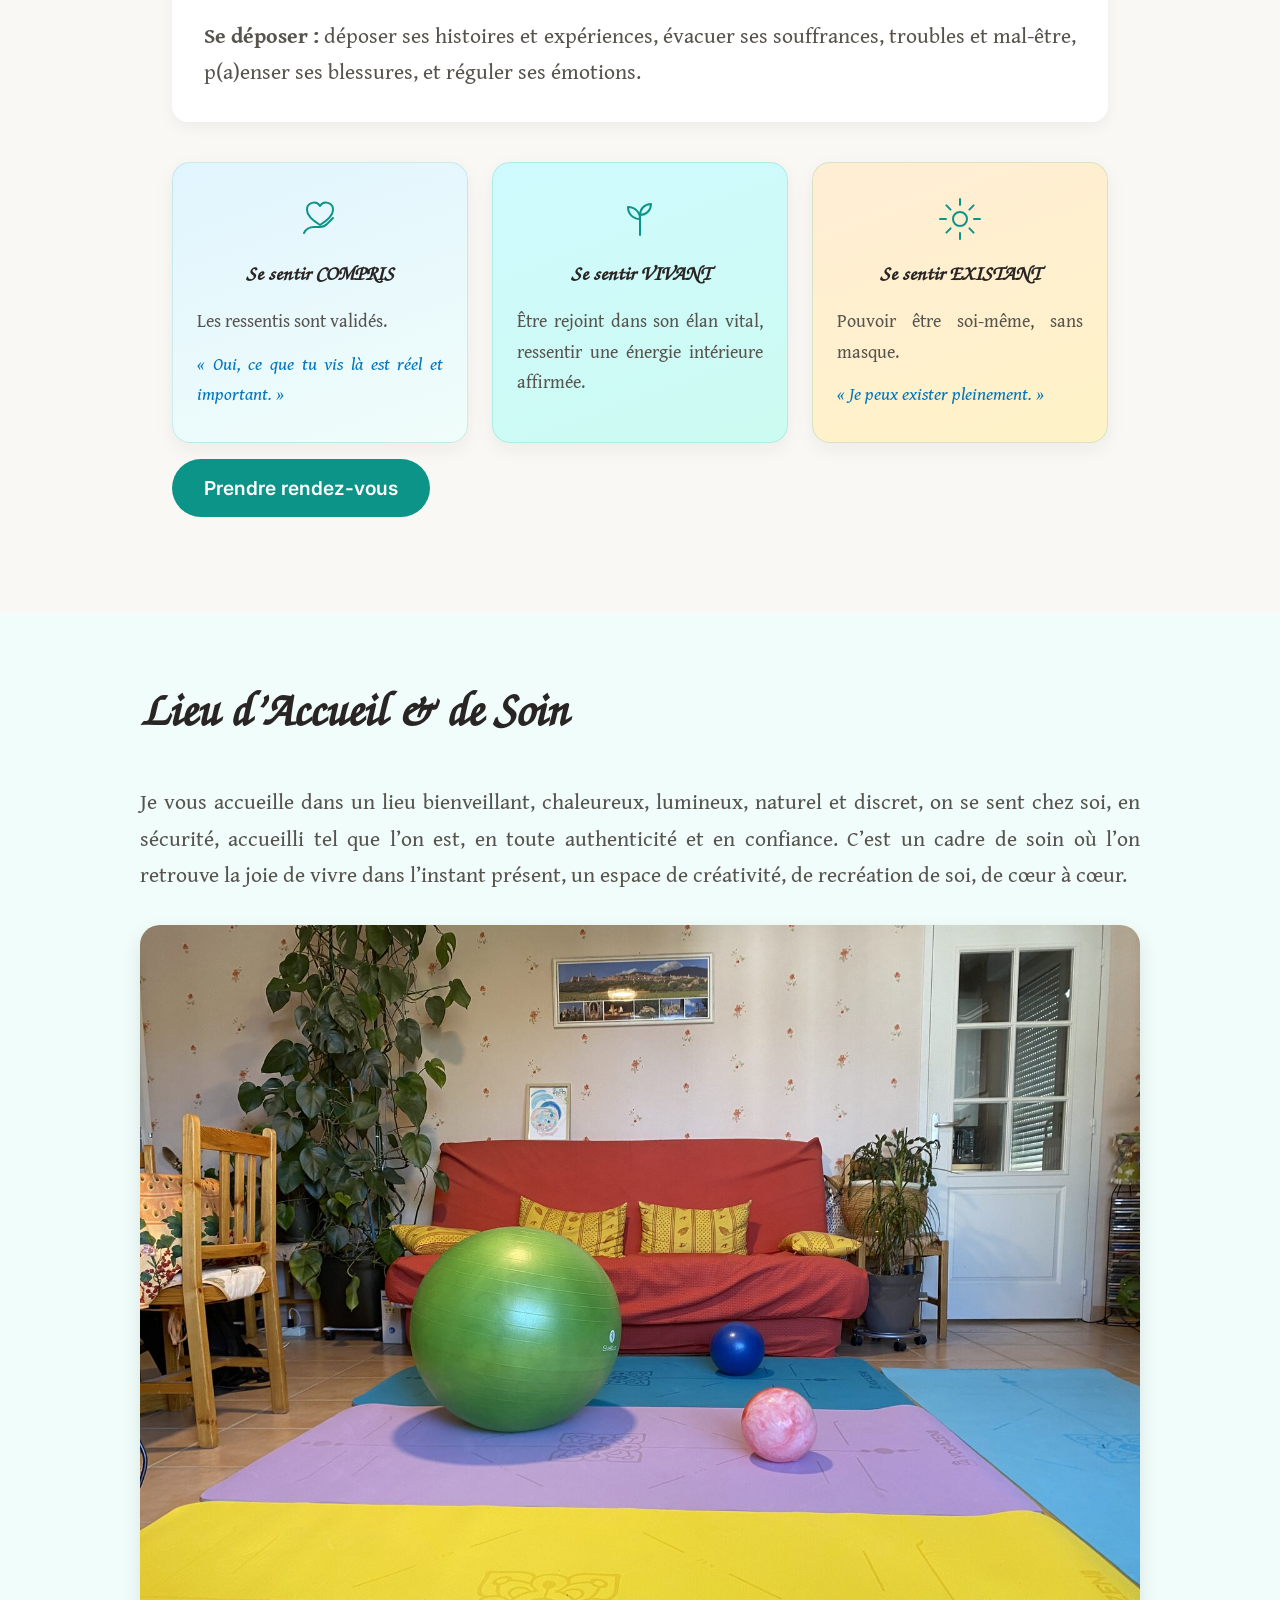
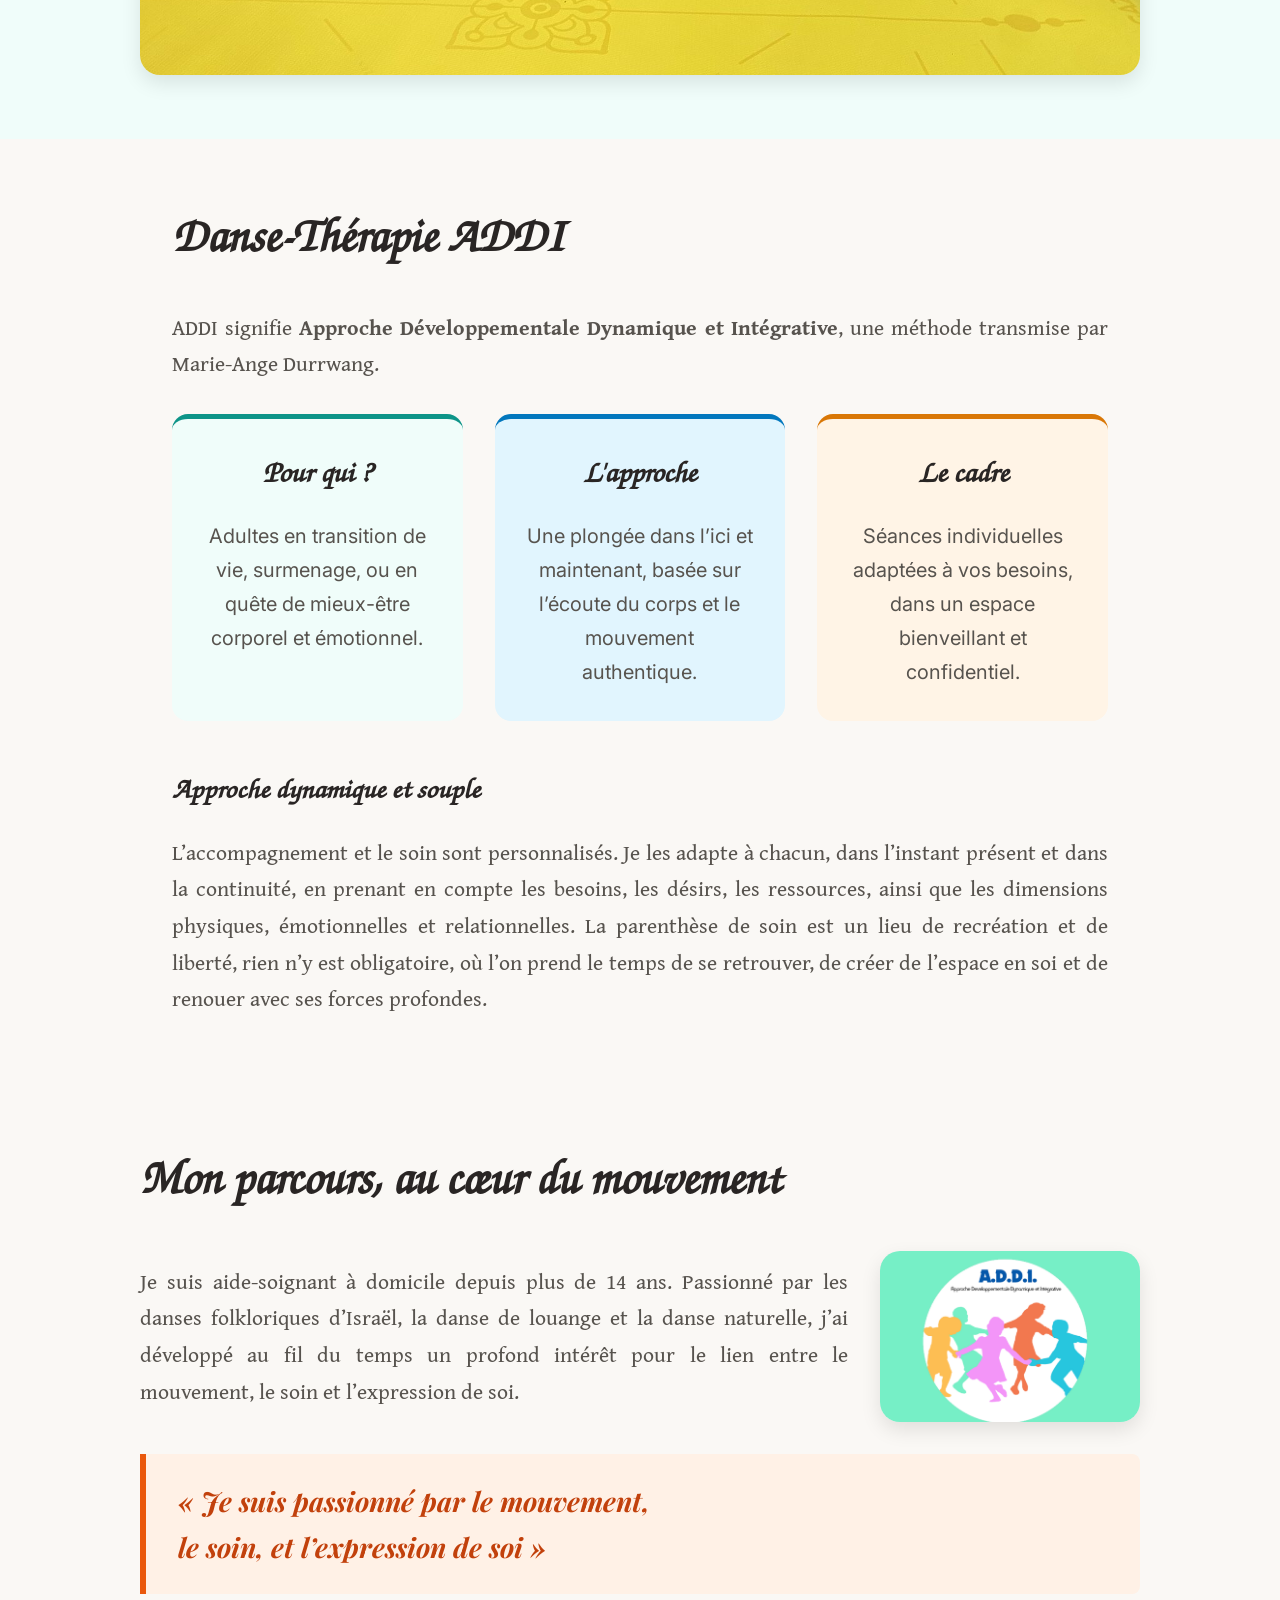
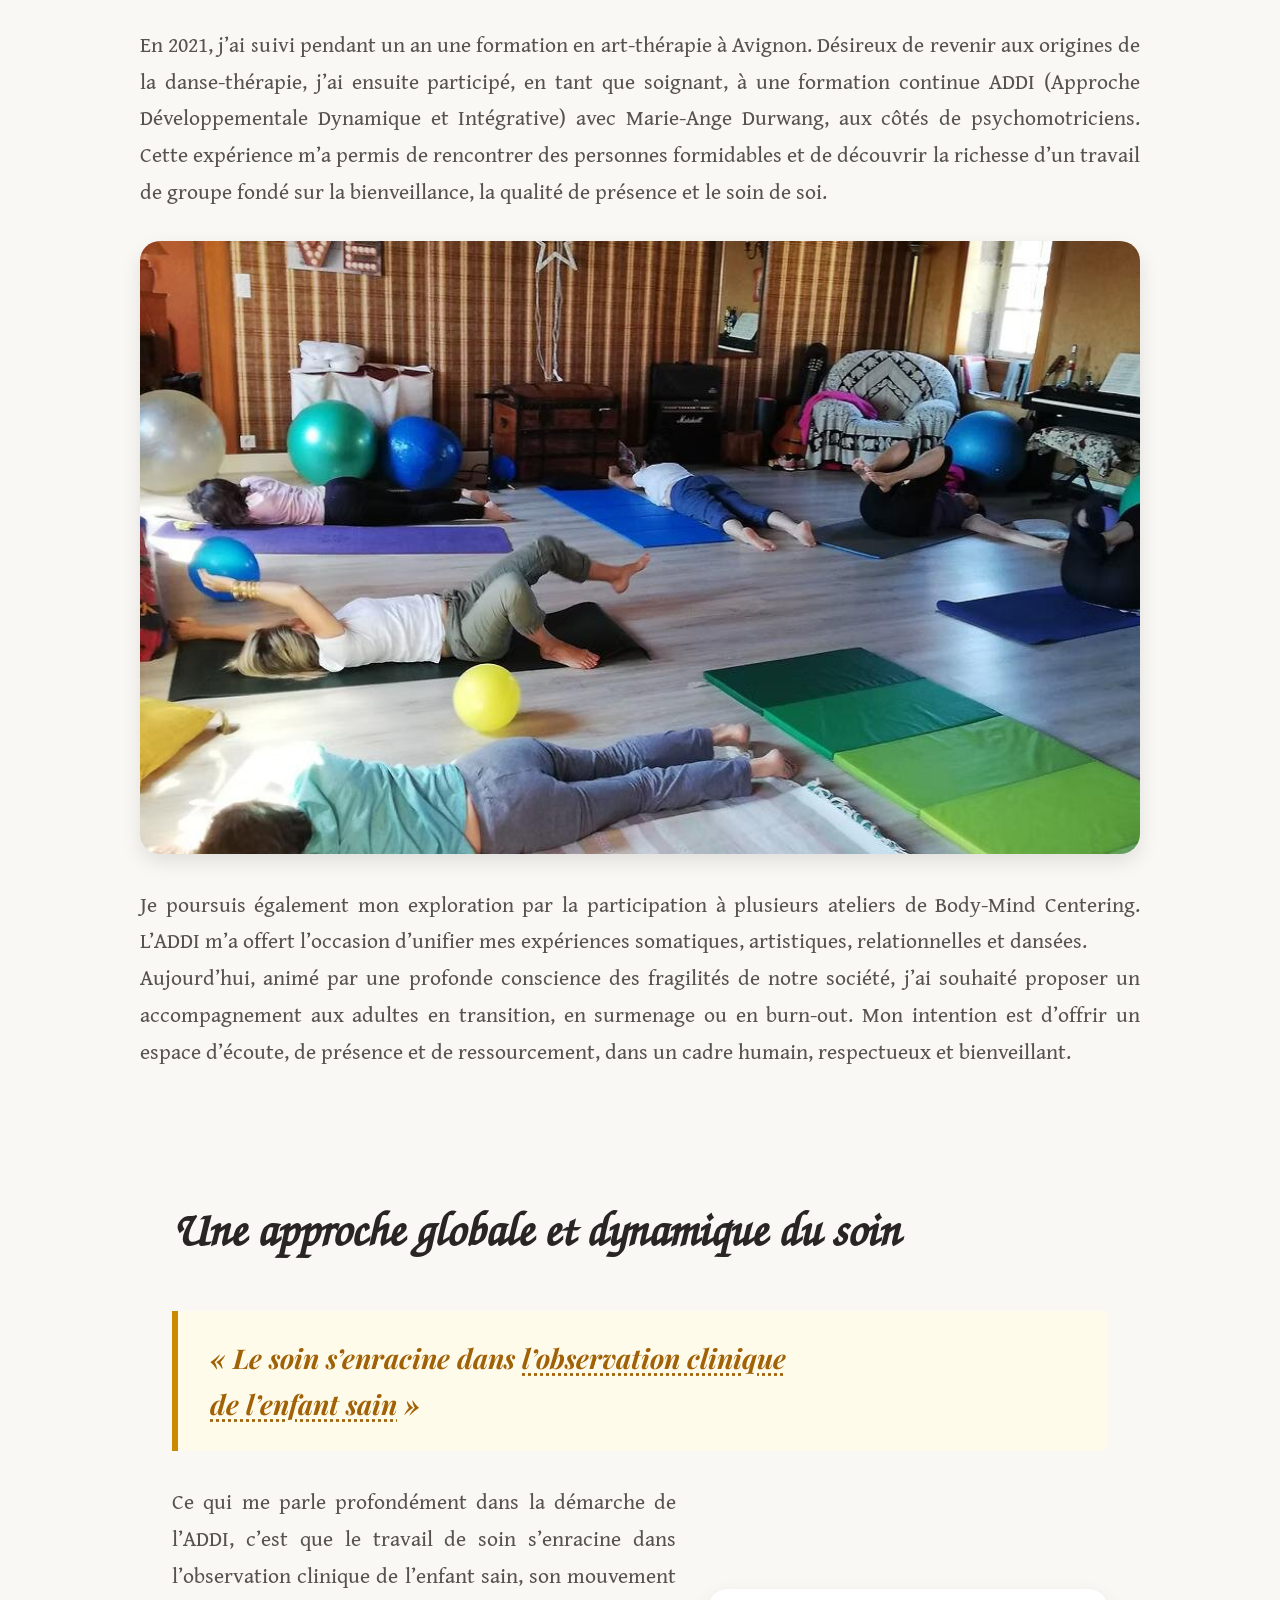
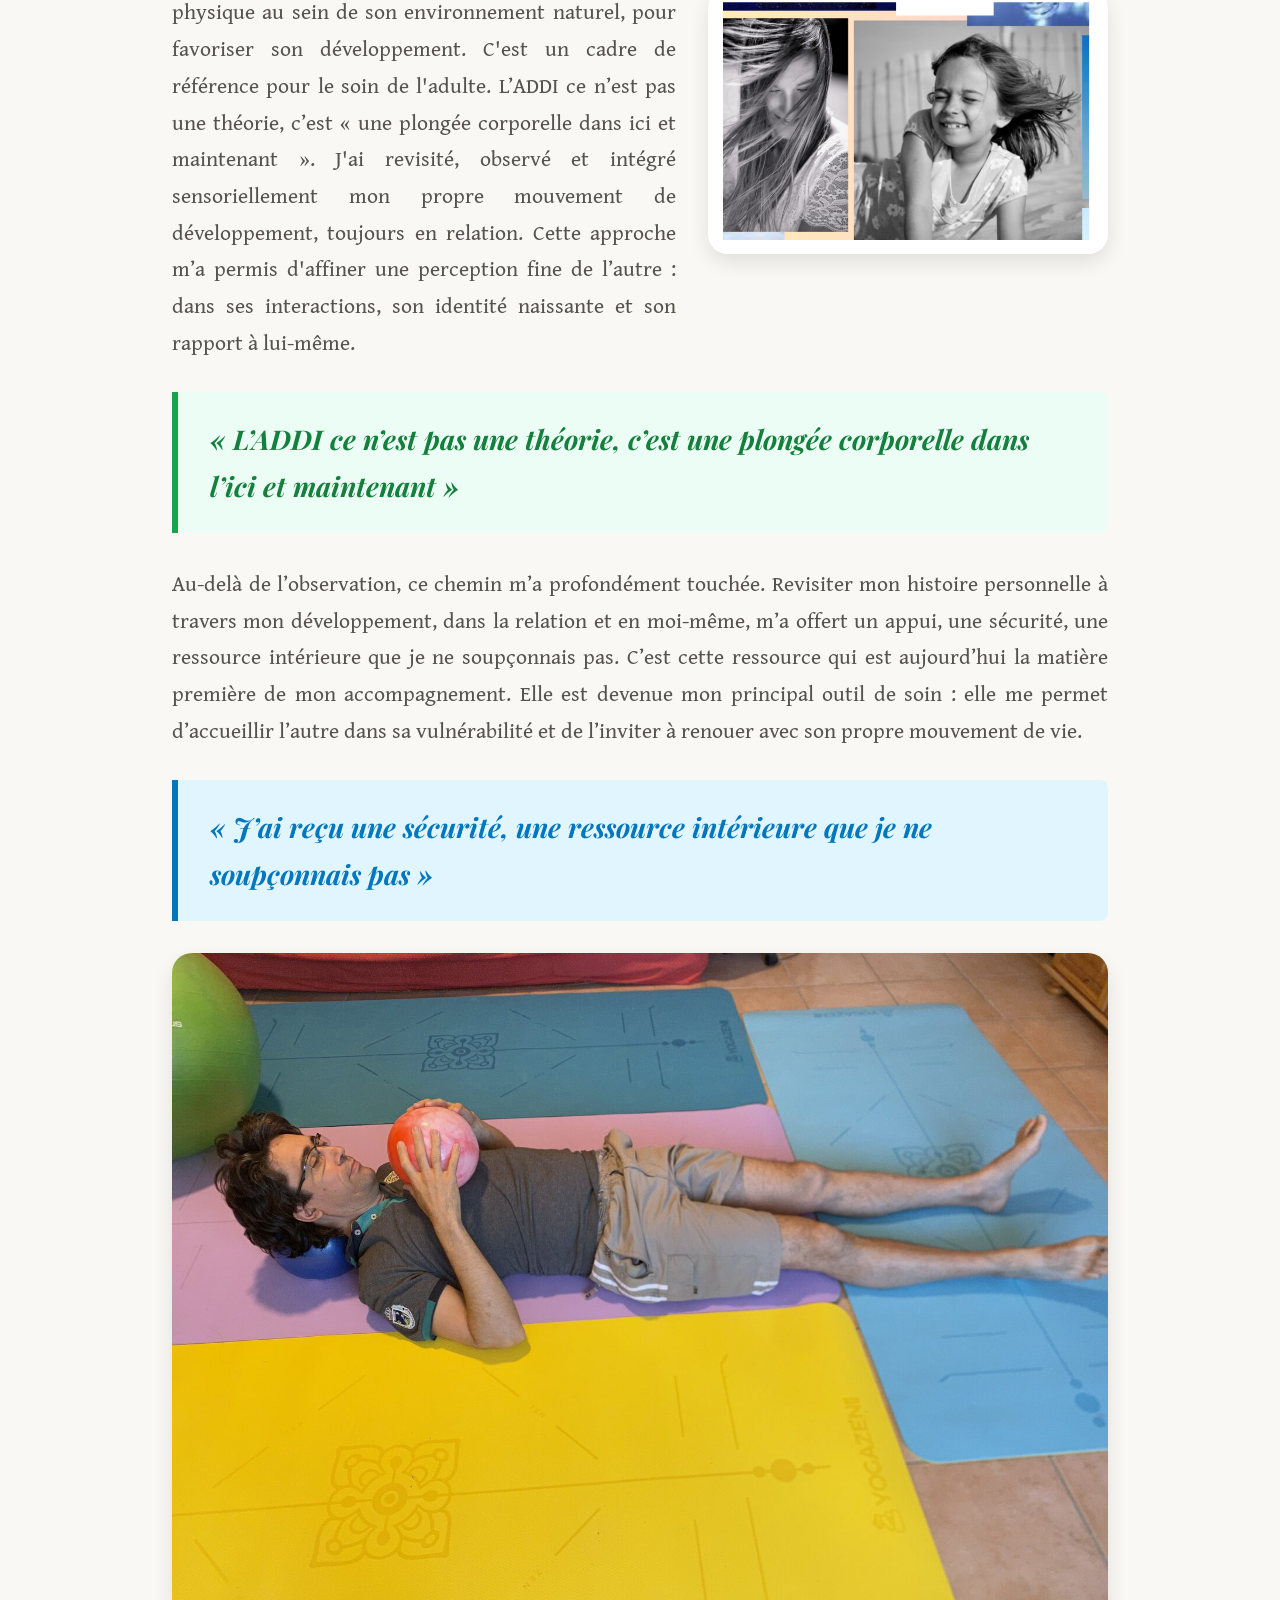
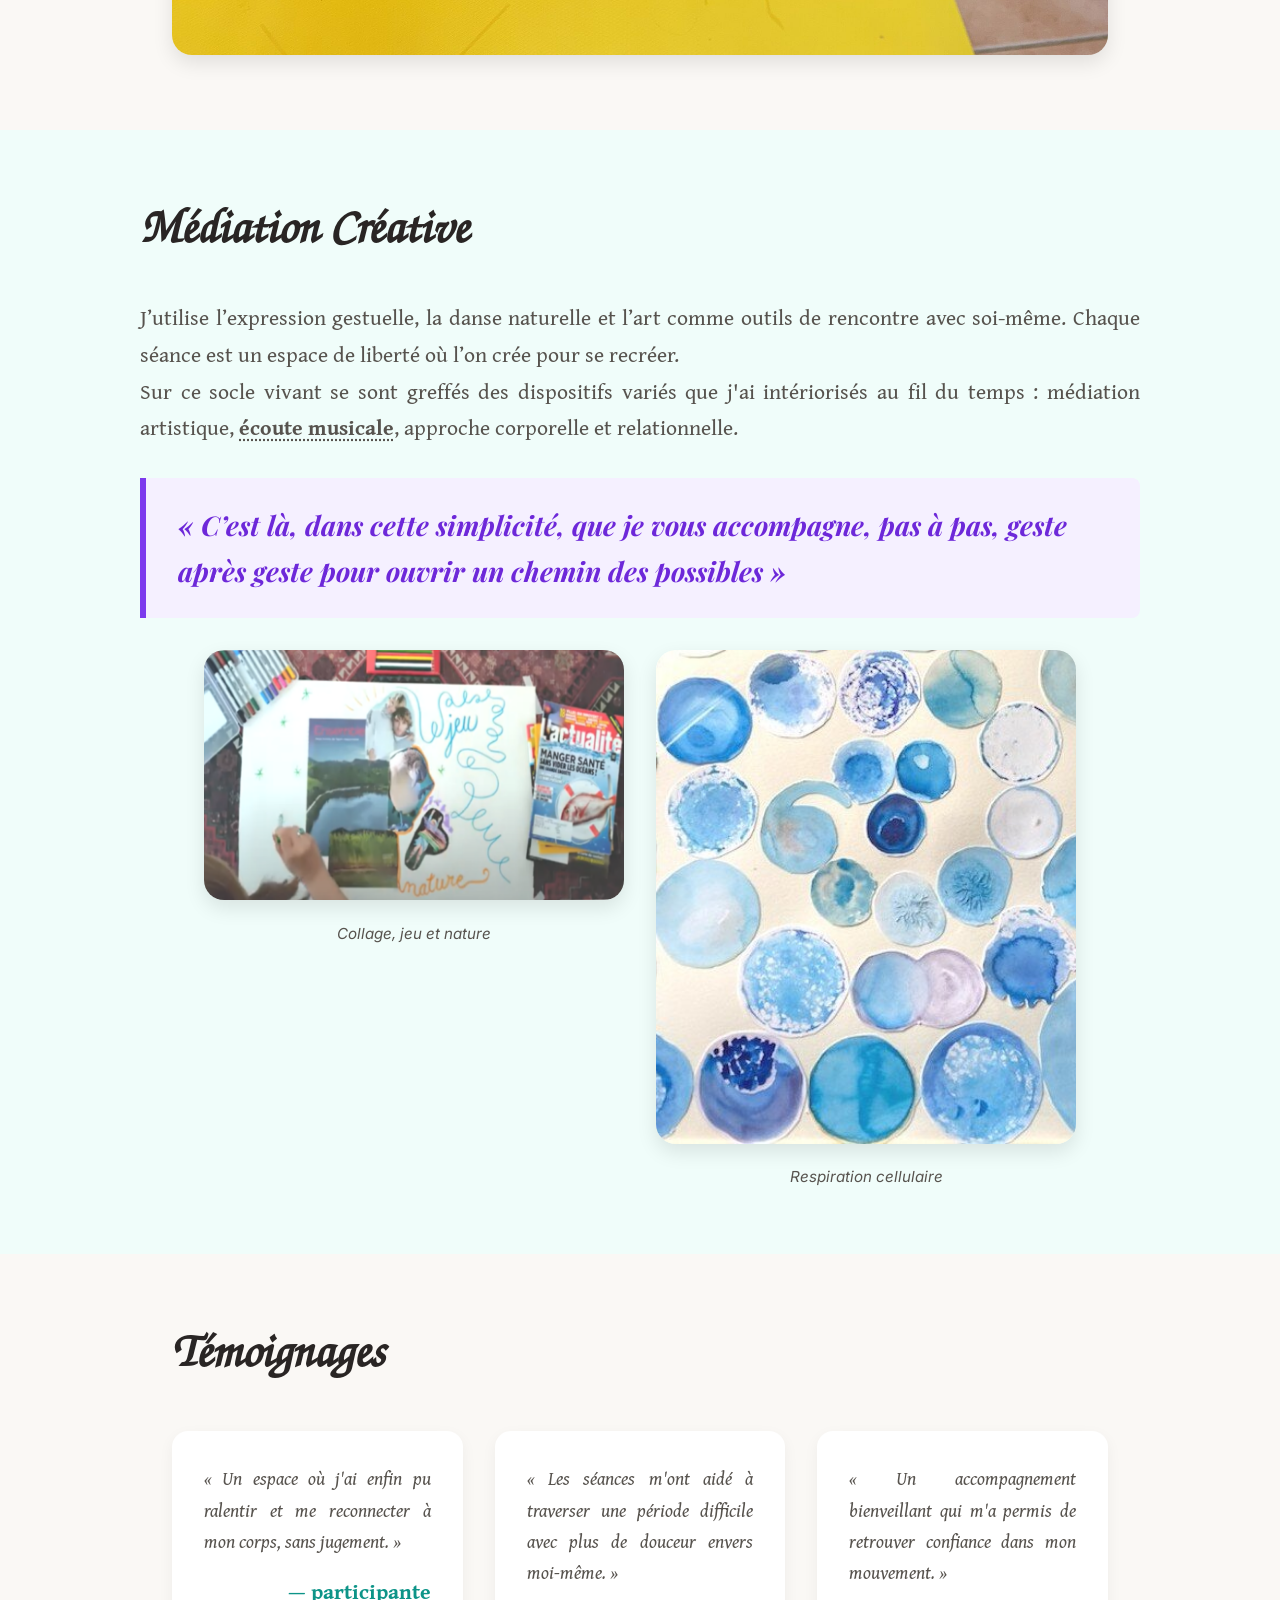
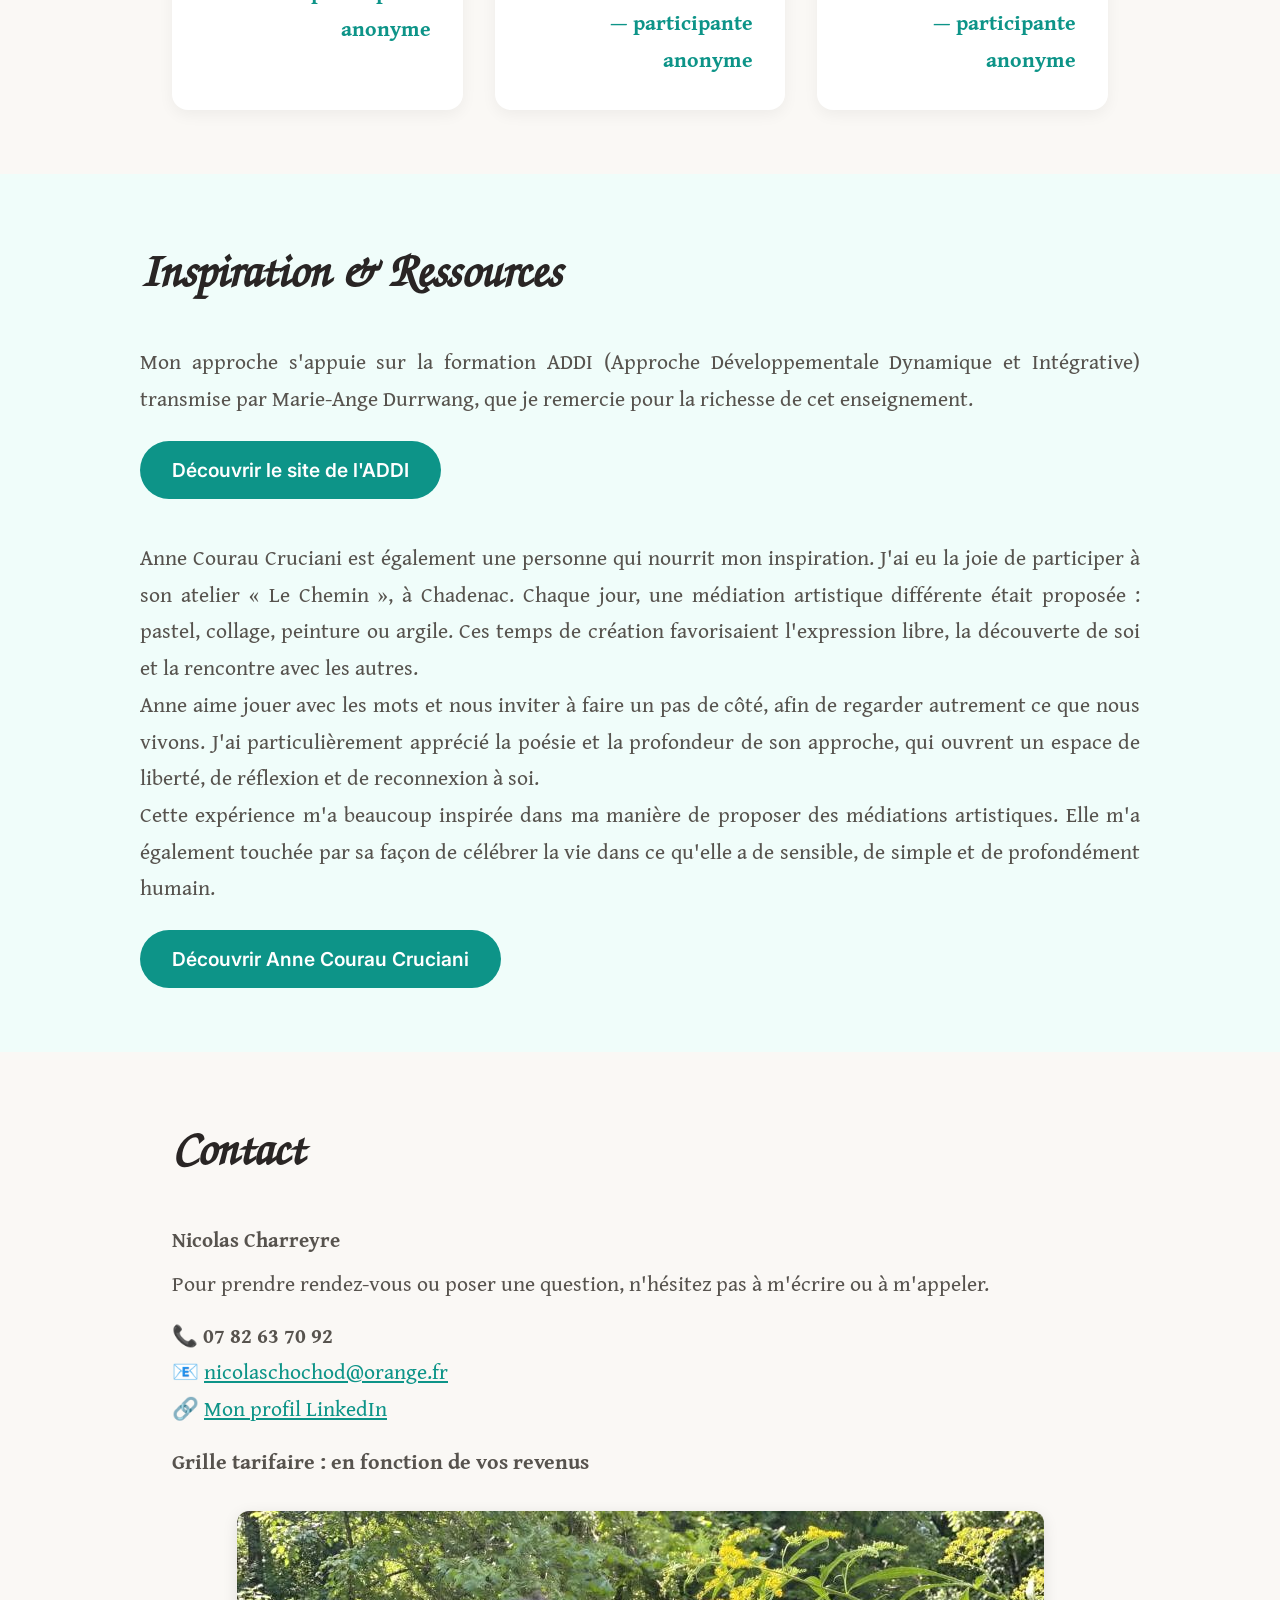
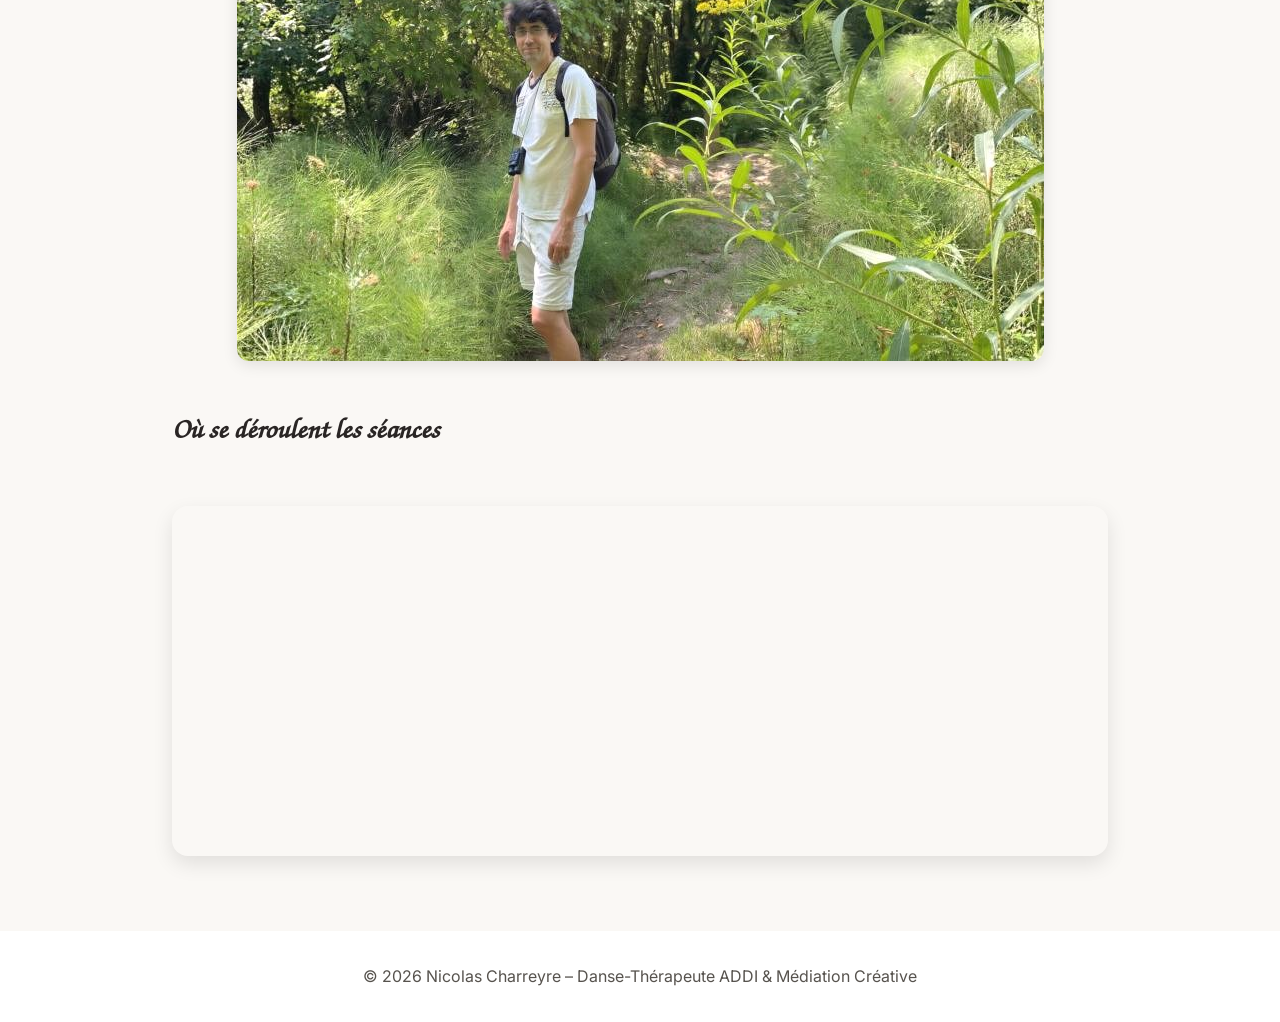
==== commit 884d0d5d: "Update index.html" ====
--- a/site-final/index.html
+++ b/site-final/index.html
@@ -265,13 +265,18 @@
     </section>
 
     <!-- Section Inspiration & Ressources -->
-    <section id="inspiration" style="background-color: var(--fond-citation); max-width: 100%; padding: 4rem 2rem;">
-        <div style="max-width: 1000px; margin: 0 auto;">
-            <h2>Inspiration & Ressources</h2>
-            <p>Mon approche s'appuie sur la formation ADDI (Approche Développementale Dynamique et Intégrative) transmise par Marie-Ange Durrwang, que je remercie pour la richesse de cet enseignement.</p>
-            <a href="https://durrwangaddi.wixsite.com/home" target="_blank" rel="noopener noreferrer" class="btn" style="margin-top: 1.5rem;">Découvrir le site de l'ADDI</a>
-        </div>
-    </section>
+<section id="inspiration" style="background-color: var(--fond-citation); max-width: 100%; padding: 4rem 2rem;">
+    <div style="max-width: 1000px; margin: 0 auto;">
+        <h2>Inspiration & Ressources</h2>
+        <p>Mon approche s'appuie sur la formation ADDI (Approche Développementale Dynamique et Intégrative) transmise par Marie-Ange Durrwang, que je remercie pour la richesse de cet enseignement.</p>
+        <a href="https://durrwangaddi.wixsite.com/home" target="_blank" rel="noopener noreferrer" class="btn" style="margin-top: 1.5rem;">Découvrir le site de l'ADDI</a>
+
+        <p style="margin-top: 2.5rem;">Anne Courau Cruciani est également une personne qui nourrit mon inspiration. J'ai eu la joie de participer à son atelier « Le Chemin », à Chadenac. Chaque jour, une médiation artistique différente était proposée : pastel, collage, peinture ou argile. Ces temps de création favorisaient l'expression libre, la découverte de soi et la rencontre avec les autres.</p>
+        <p>Anne aime jouer avec les mots et nous inviter à faire un pas de côté, afin de regarder autrement ce que nous vivons. J'ai particulièrement apprécié la poésie et la profondeur de son approche, qui ouvrent un espace de liberté, de réflexion et de reconnexion à soi.</p>
+        <p>Cette expérience m'a beaucoup inspirée dans ma manière de proposer des médiations artistiques. Elle m'a également touchée par sa façon de célébrer la vie dans ce qu'elle a de sensible, de simple et de profondément humain.</p>
+        <a href="https://www.resalib.fr/praticien/32089-anne-courau-cruciani-art-therapeute-lyon" target="_blank" rel="noopener noreferrer" class="btn" style="margin-top: 1.5rem;">Découvrir Anne Courau Cruciani</a>
+    </div>
+</section>
 
              <!-- Section Contact -->
 <section id="contact">
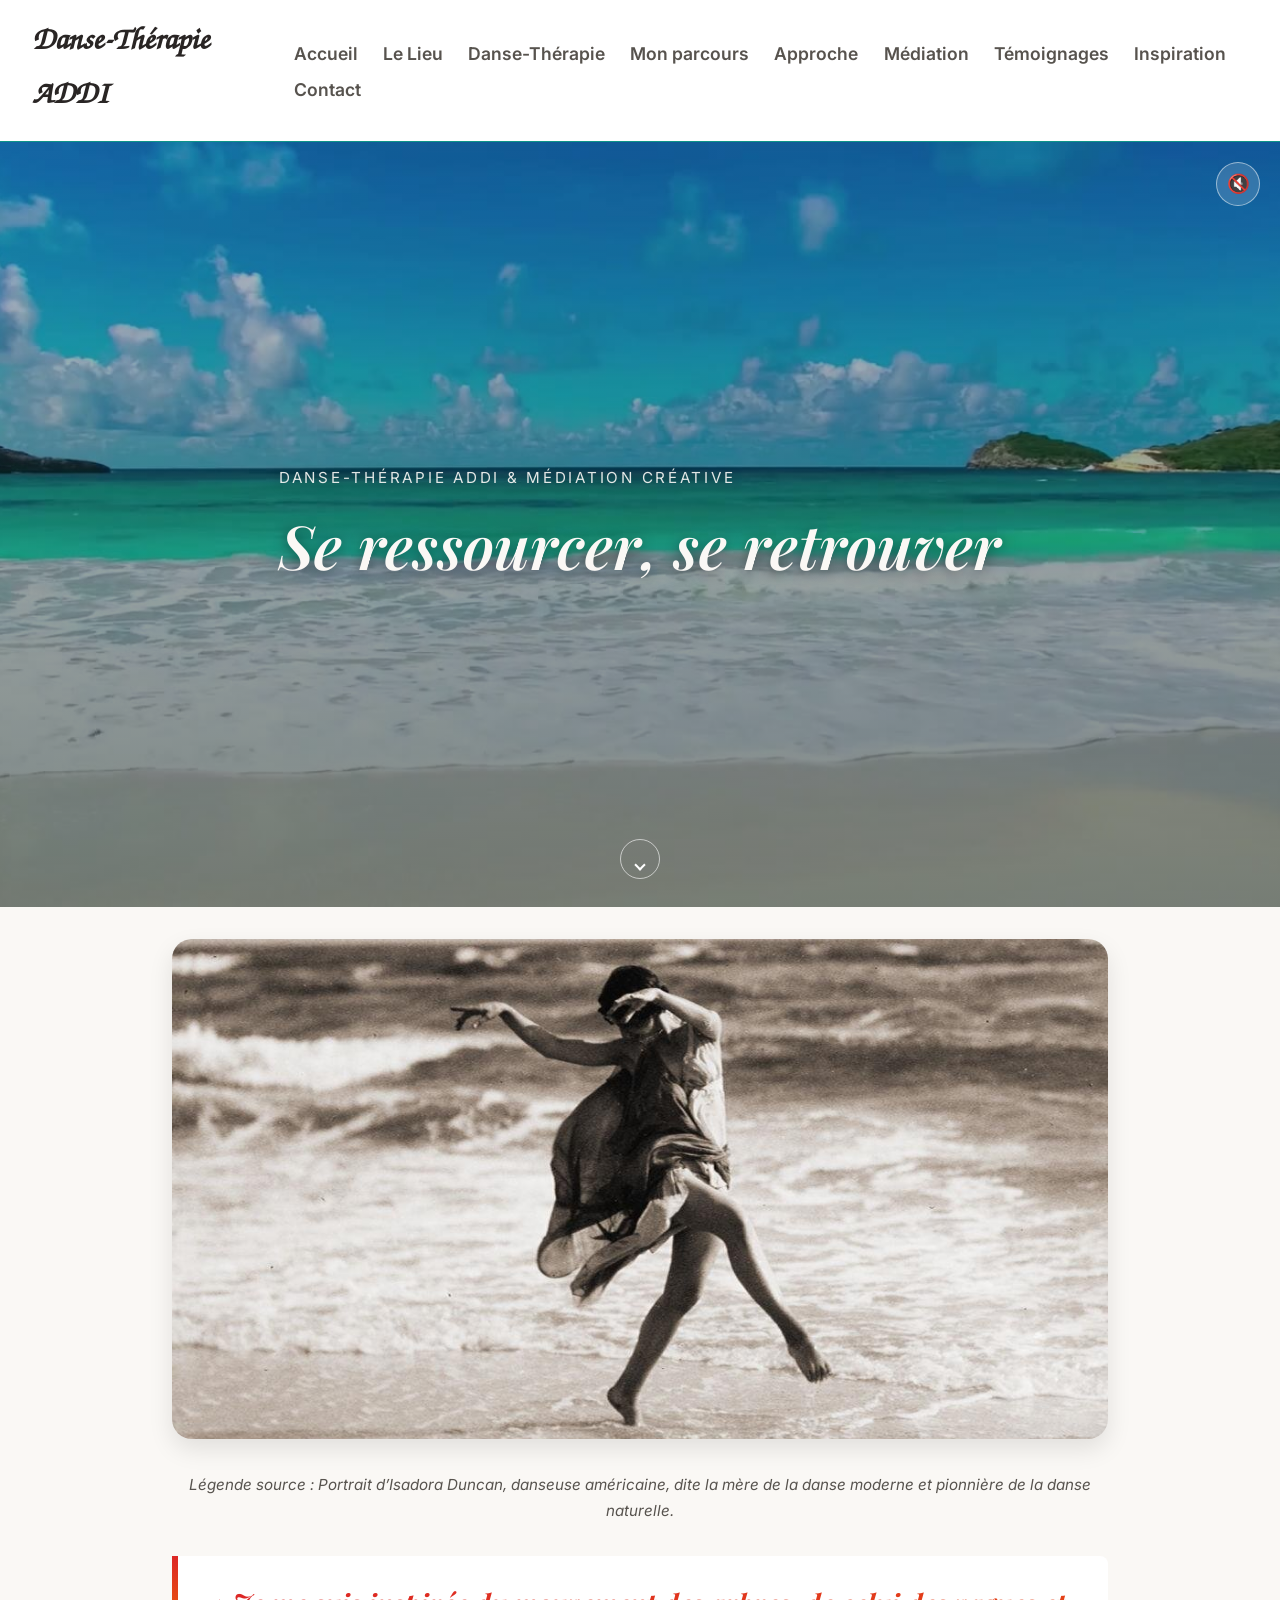
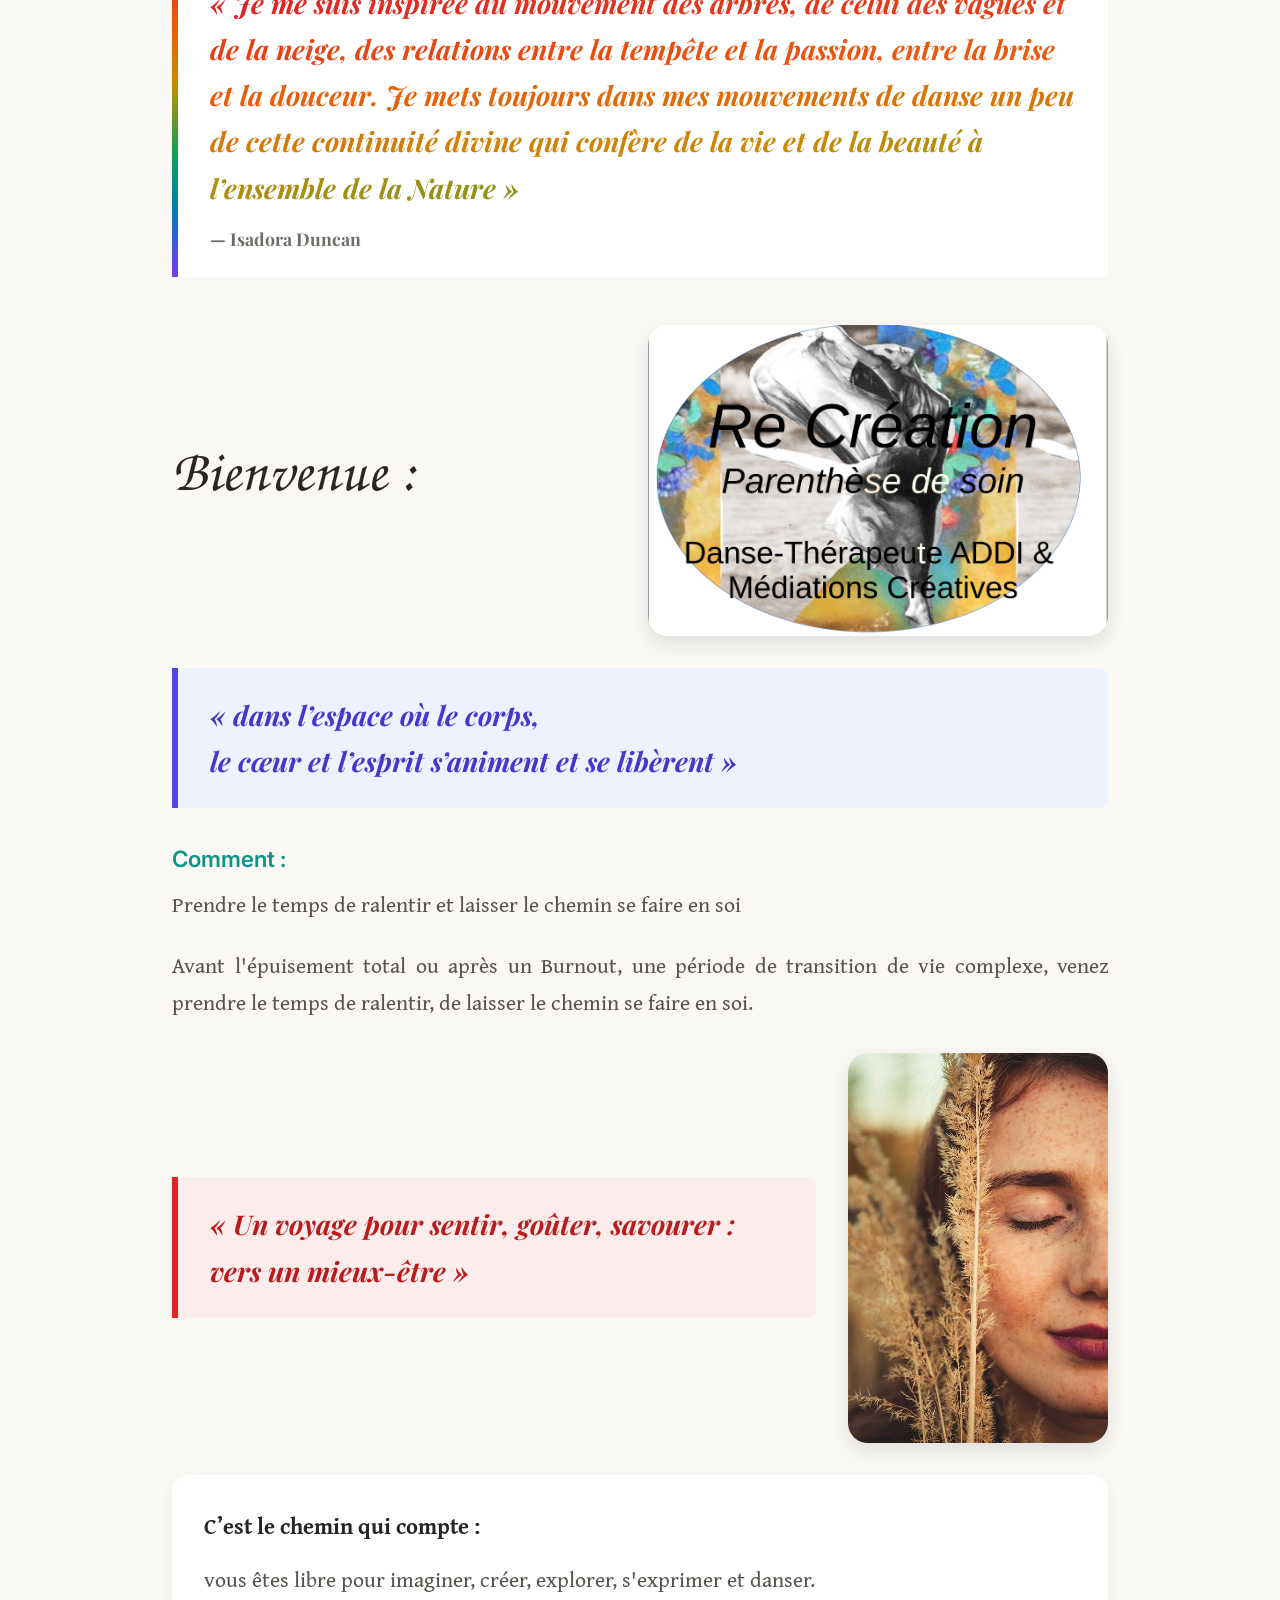
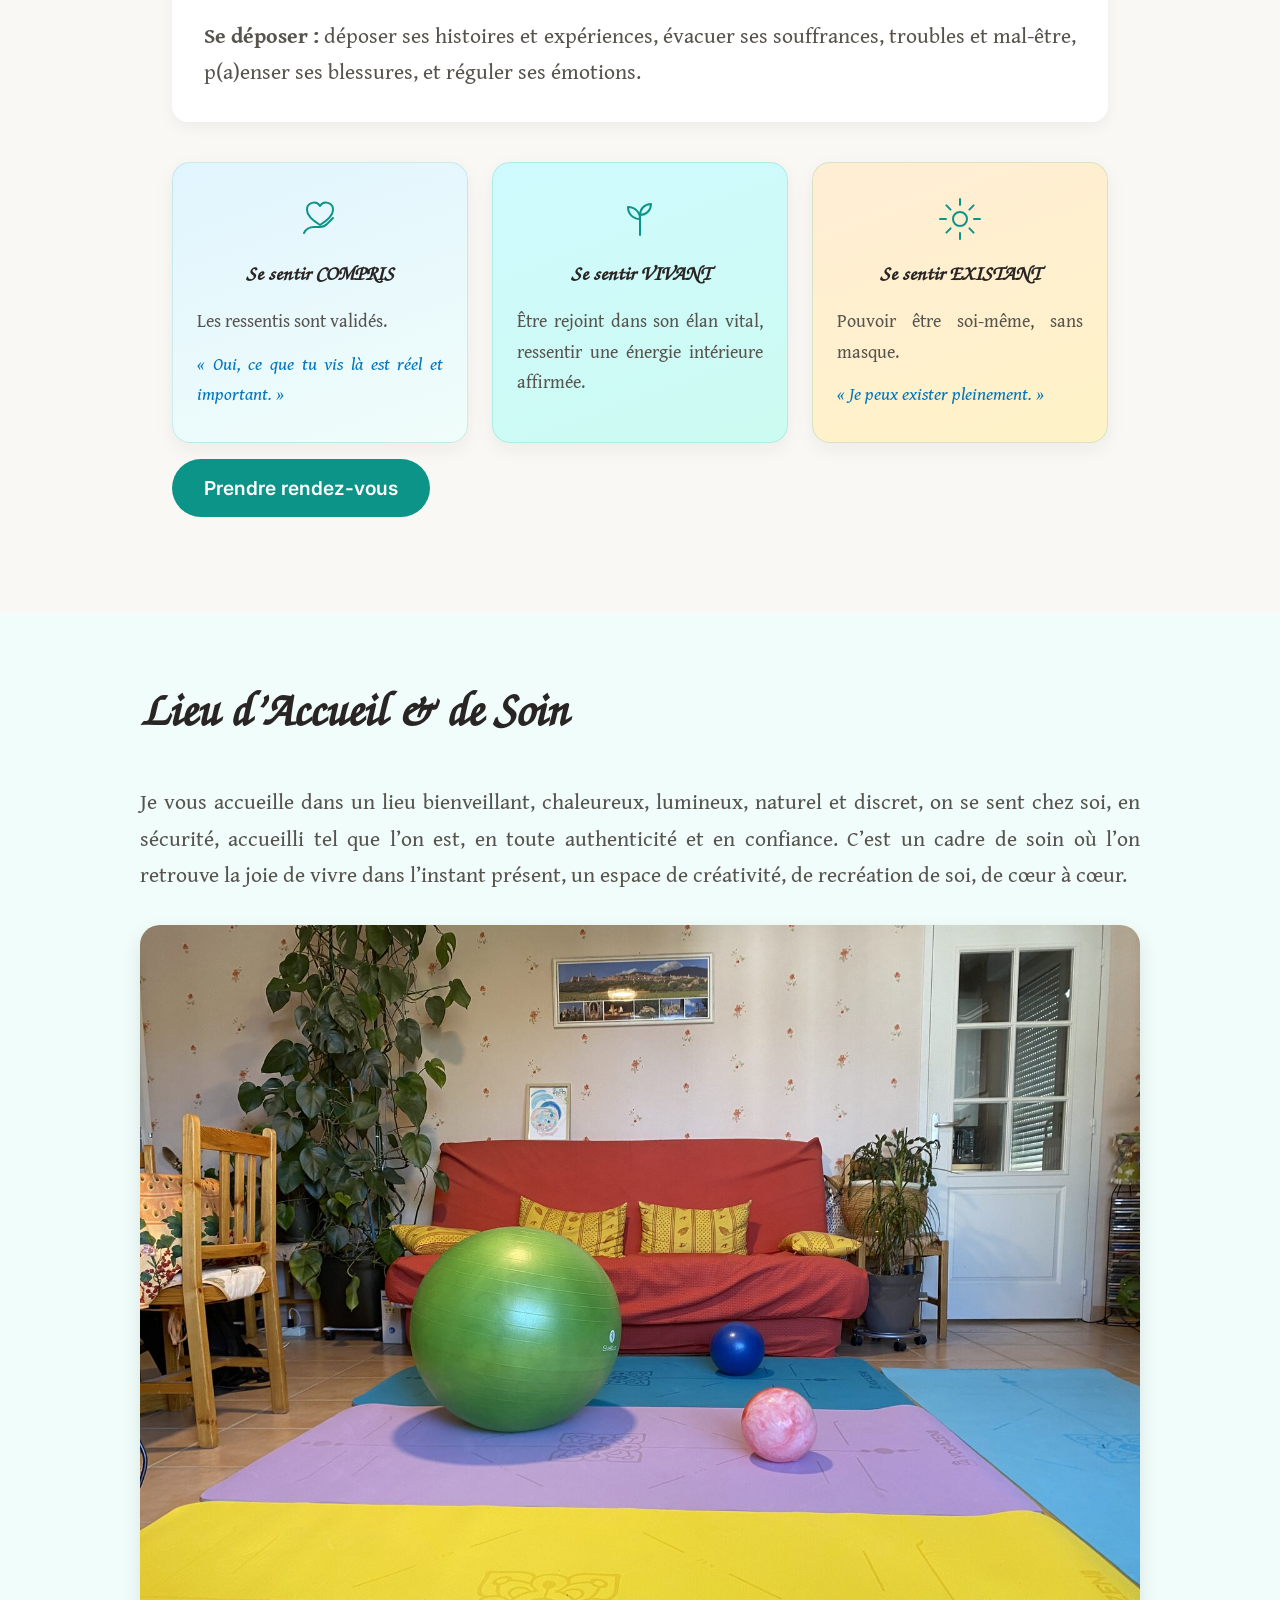
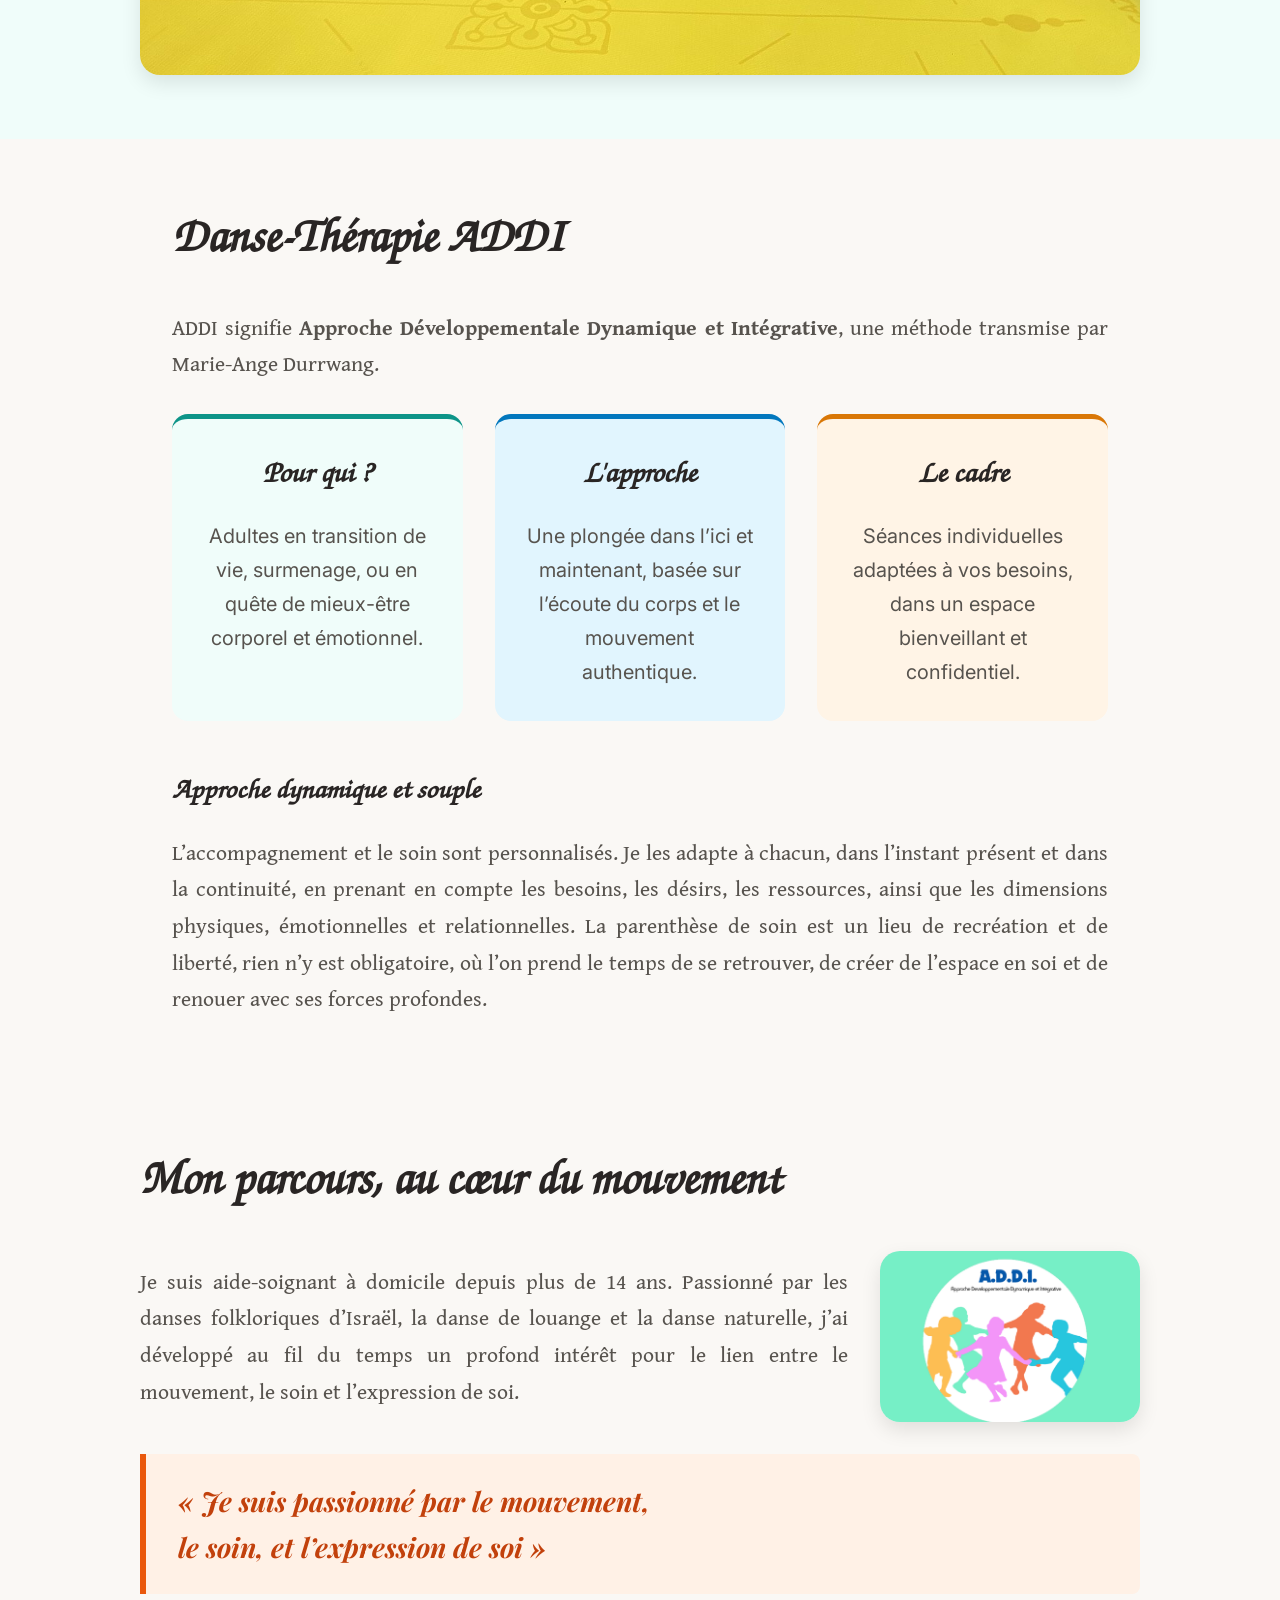
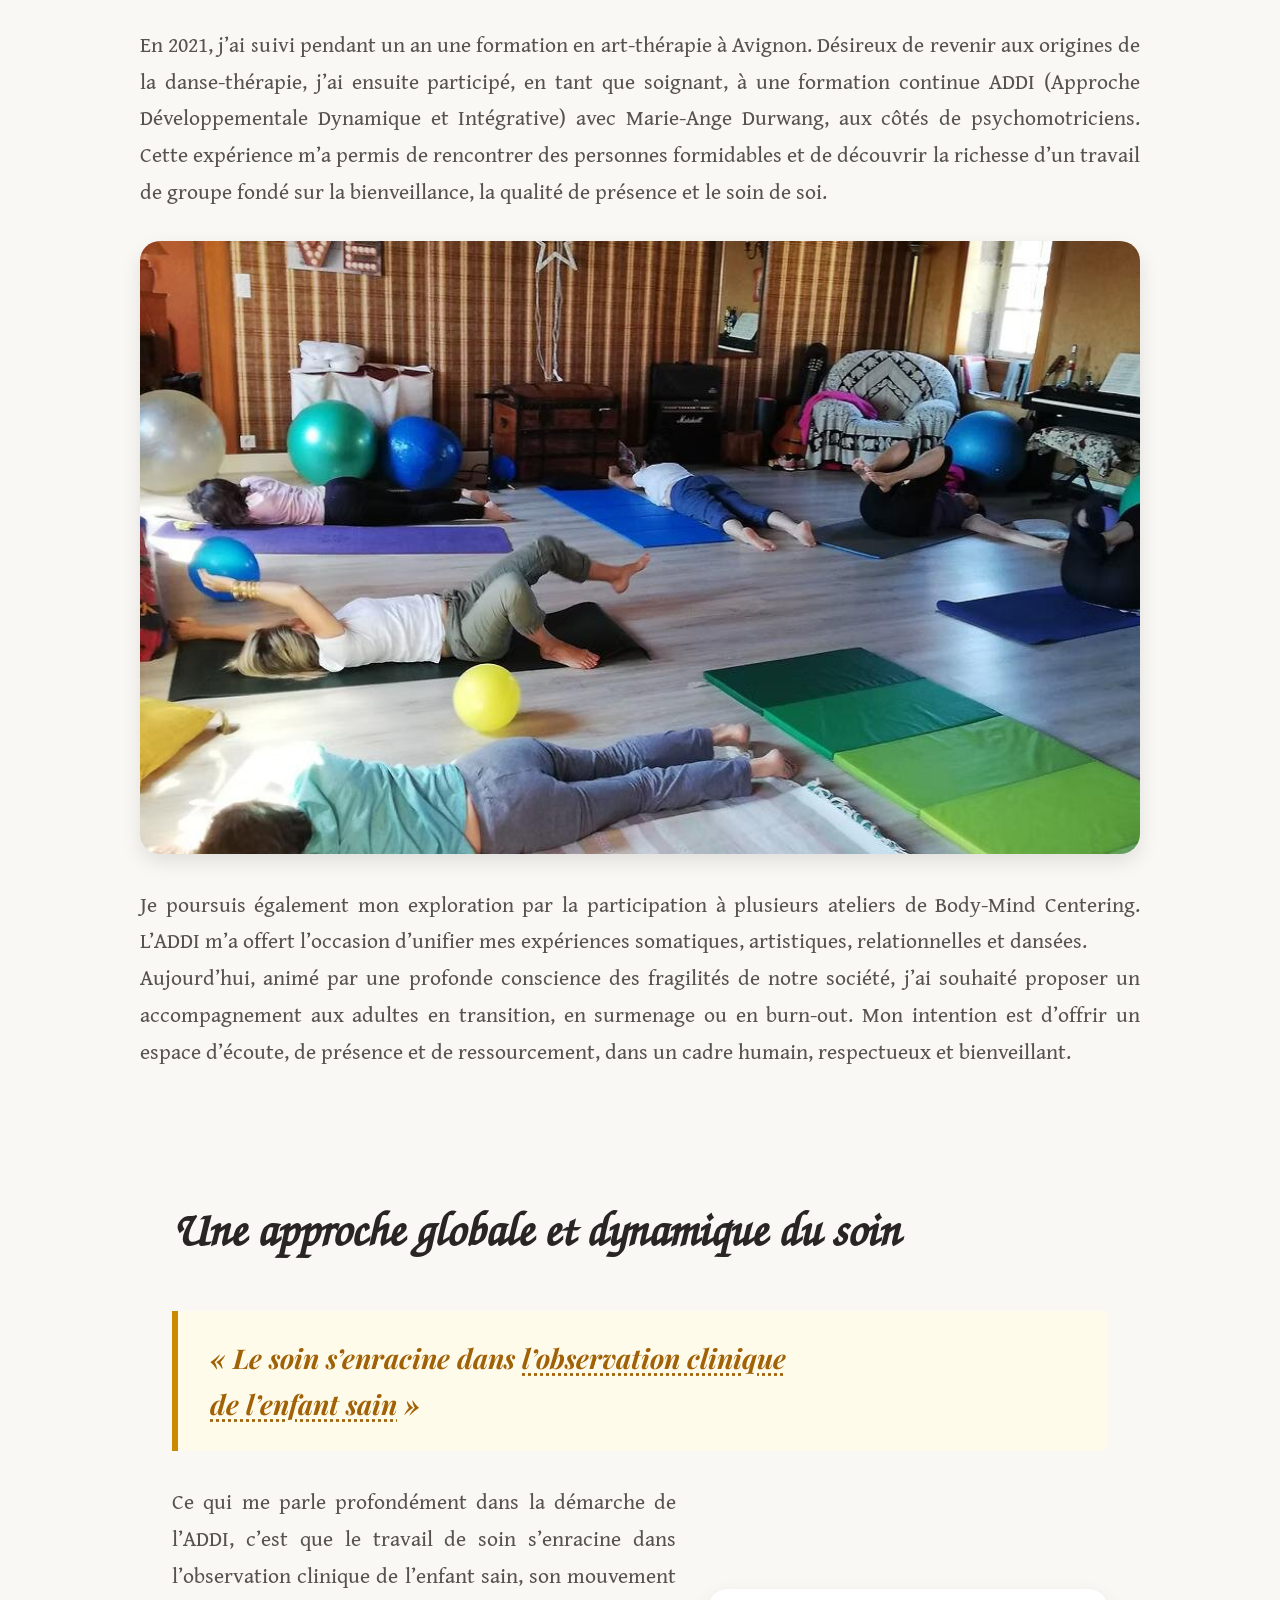
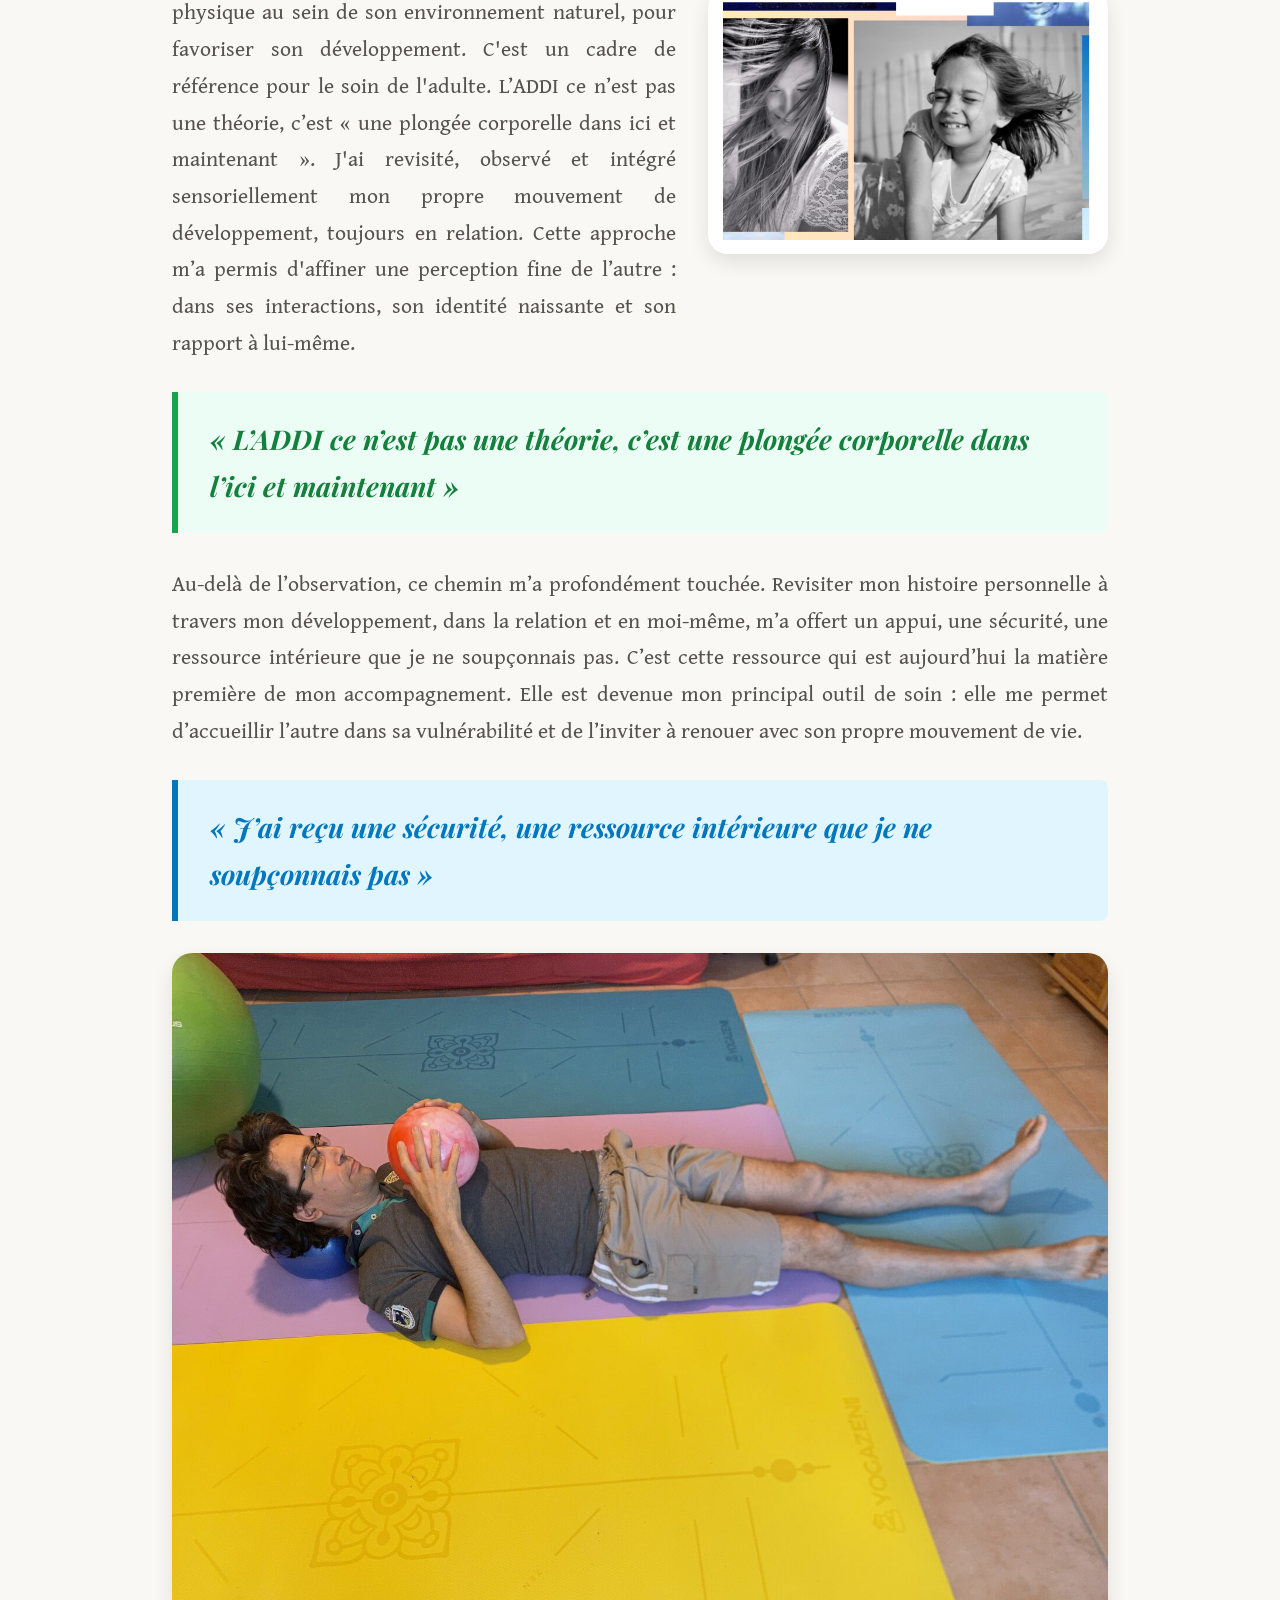
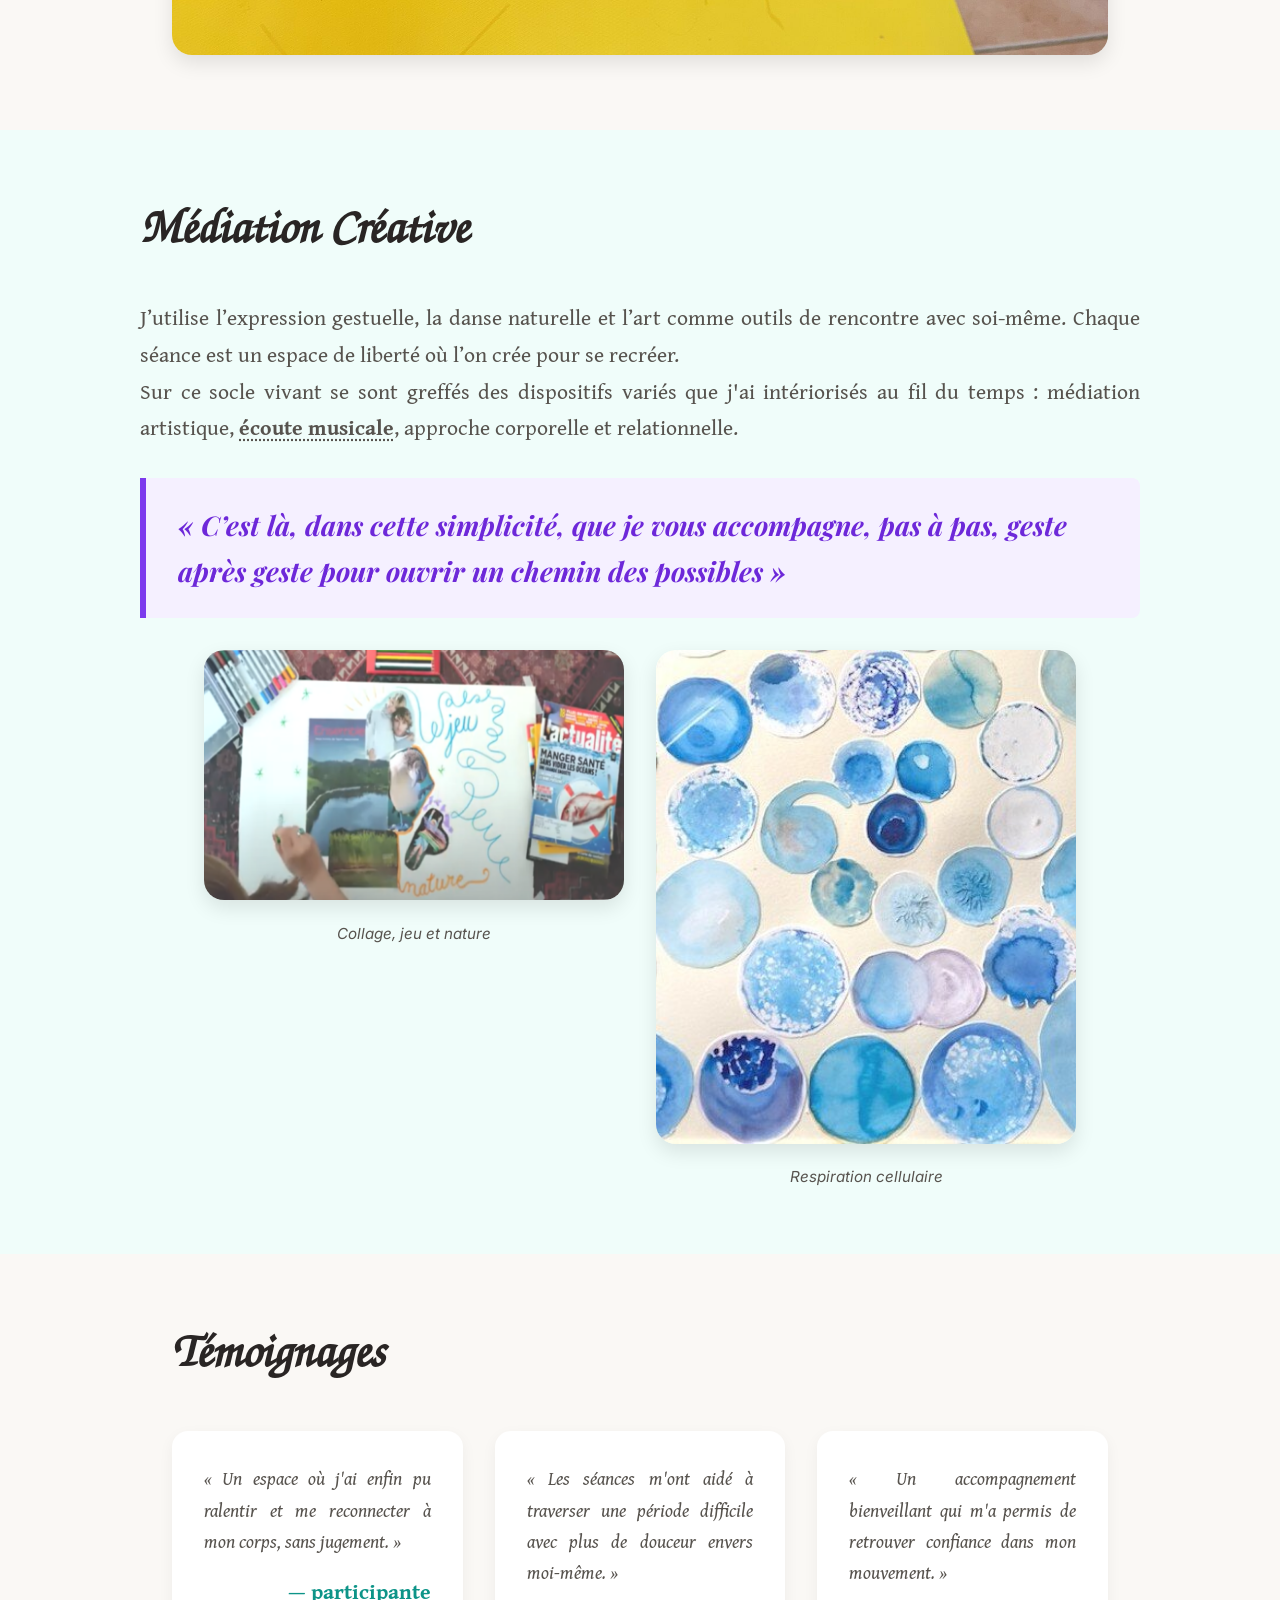
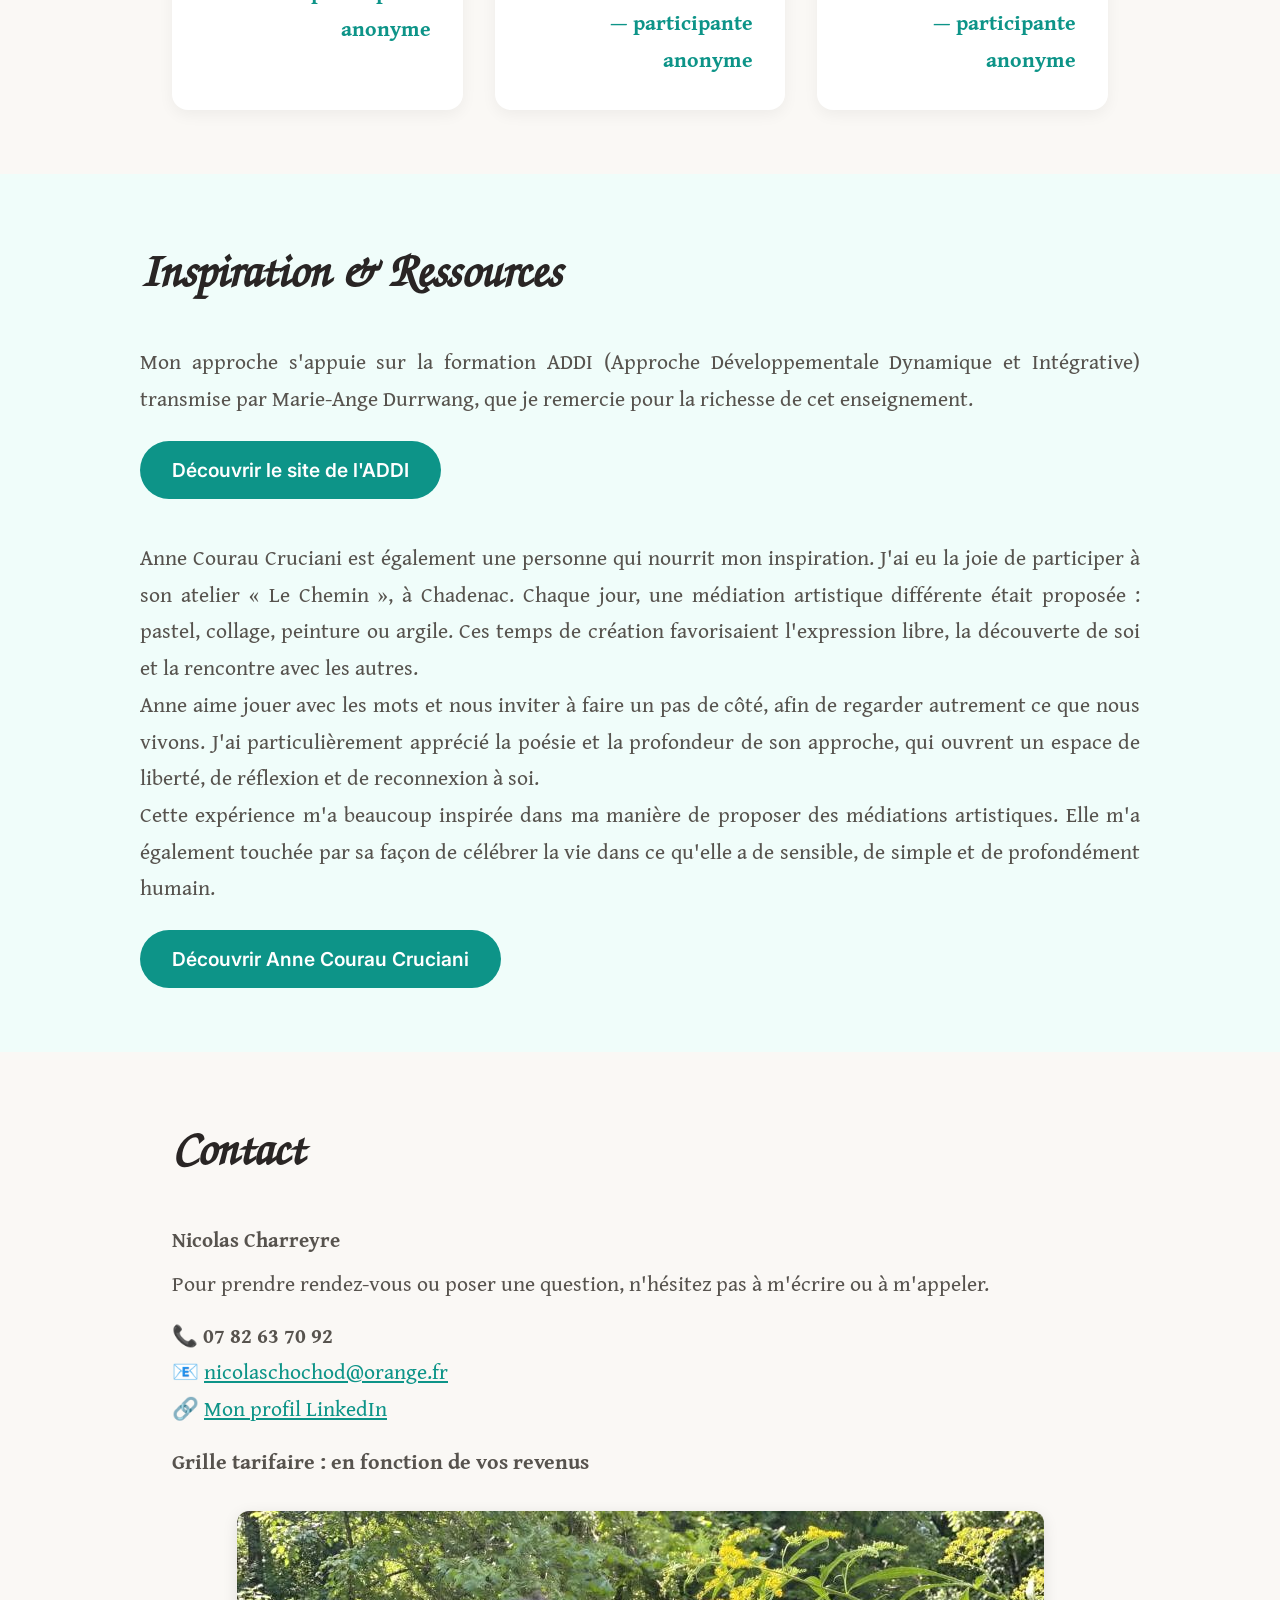
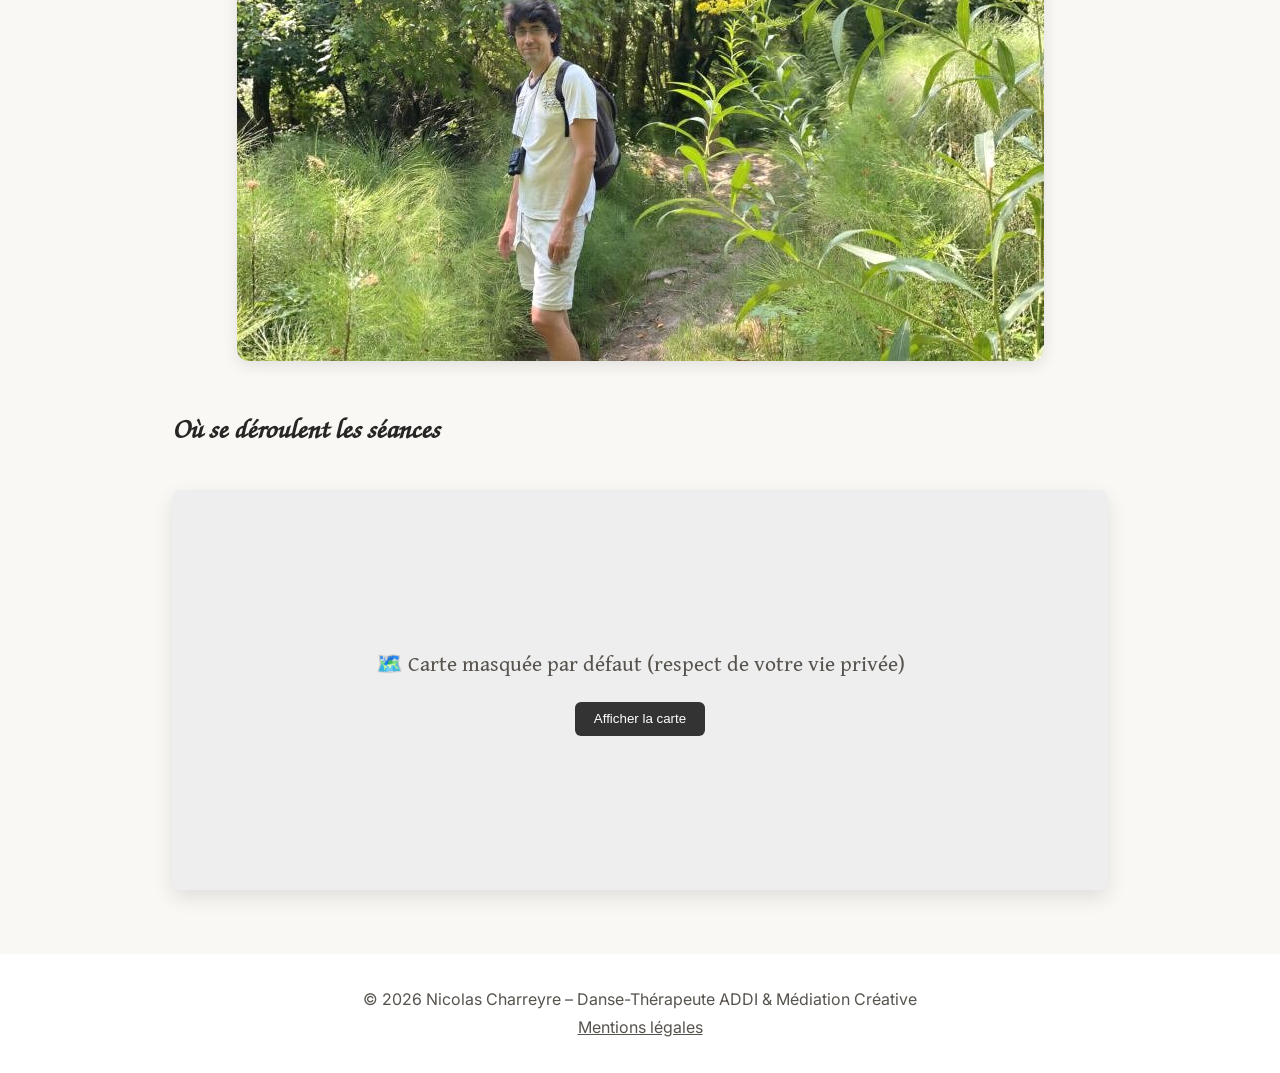
==== commit d55dd76b: "Add files via upload" ====
--- a/site-final/index.html
+++ b/site-final/index.html
@@ -298,14 +298,27 @@
     </div>
 
     <h3 style="margin-top: 3rem;">Où se déroulent les séances</h3>
-    <iframe class="map-embed" src="https://www.google.com/maps?q=17+rue+Waldwisse,+69440+Mornant&output=embed" loading="lazy" referrerpolicy="no-referrer-when-downgrade" title="Localisation des séances - 17 rue Waldwisse, Mornant"></iframe>
+    <div id="carte-lieu" class="map-embed" onclick="chargerCarte()" role="button" tabindex="0" style="display:flex; align-items:center; justify-content:center; background:#eee; border-radius:8px; cursor:pointer; min-height:400px;">
+        <div style="text-align:center; padding:1.5rem;">
+            <p style="margin-bottom:1rem;">🗺️ Carte masquée par défaut (respect de votre vie privée)</p>
+            <button type="button" style="padding:0.6rem 1.2rem; border:none; border-radius:6px; background:#333; color:white; cursor:pointer;">Afficher la carte</button>
+        </div>
+    </div>
 </section>
 
 <footer>
     <p>© 2026 Nicolas Charreyre – Danse-Thérapeute ADDI & Médiation Créative</p>
+    <p><a href="mentions-legales.html" style="color: inherit;">Mentions légales</a></p>
 </footer>
 
     <script>
+    // Charge la carte Google Maps uniquement au clic du visiteur (aucun traceur
+    // déposé tant qu'il n'a pas cliqué volontairement — voir mentions-legales.html)
+    function chargerCarte() {
+        document.getElementById('carte-lieu').outerHTML =
+            '<iframe class="map-embed" src="https://www.google.com/maps?q=17+rue+Waldwisse,+69440+Mornant&output=embed" loading="lazy" referrerpolicy="no-referrer-when-downgrade" title="Localisation des séances - 17 rue Waldwisse, Mornant" allowfullscreen></iframe>';
+    }
+
     (function () {
         var video = document.getElementById('heroVideo');
         var soundBtn = document.getElementById('heroSound');
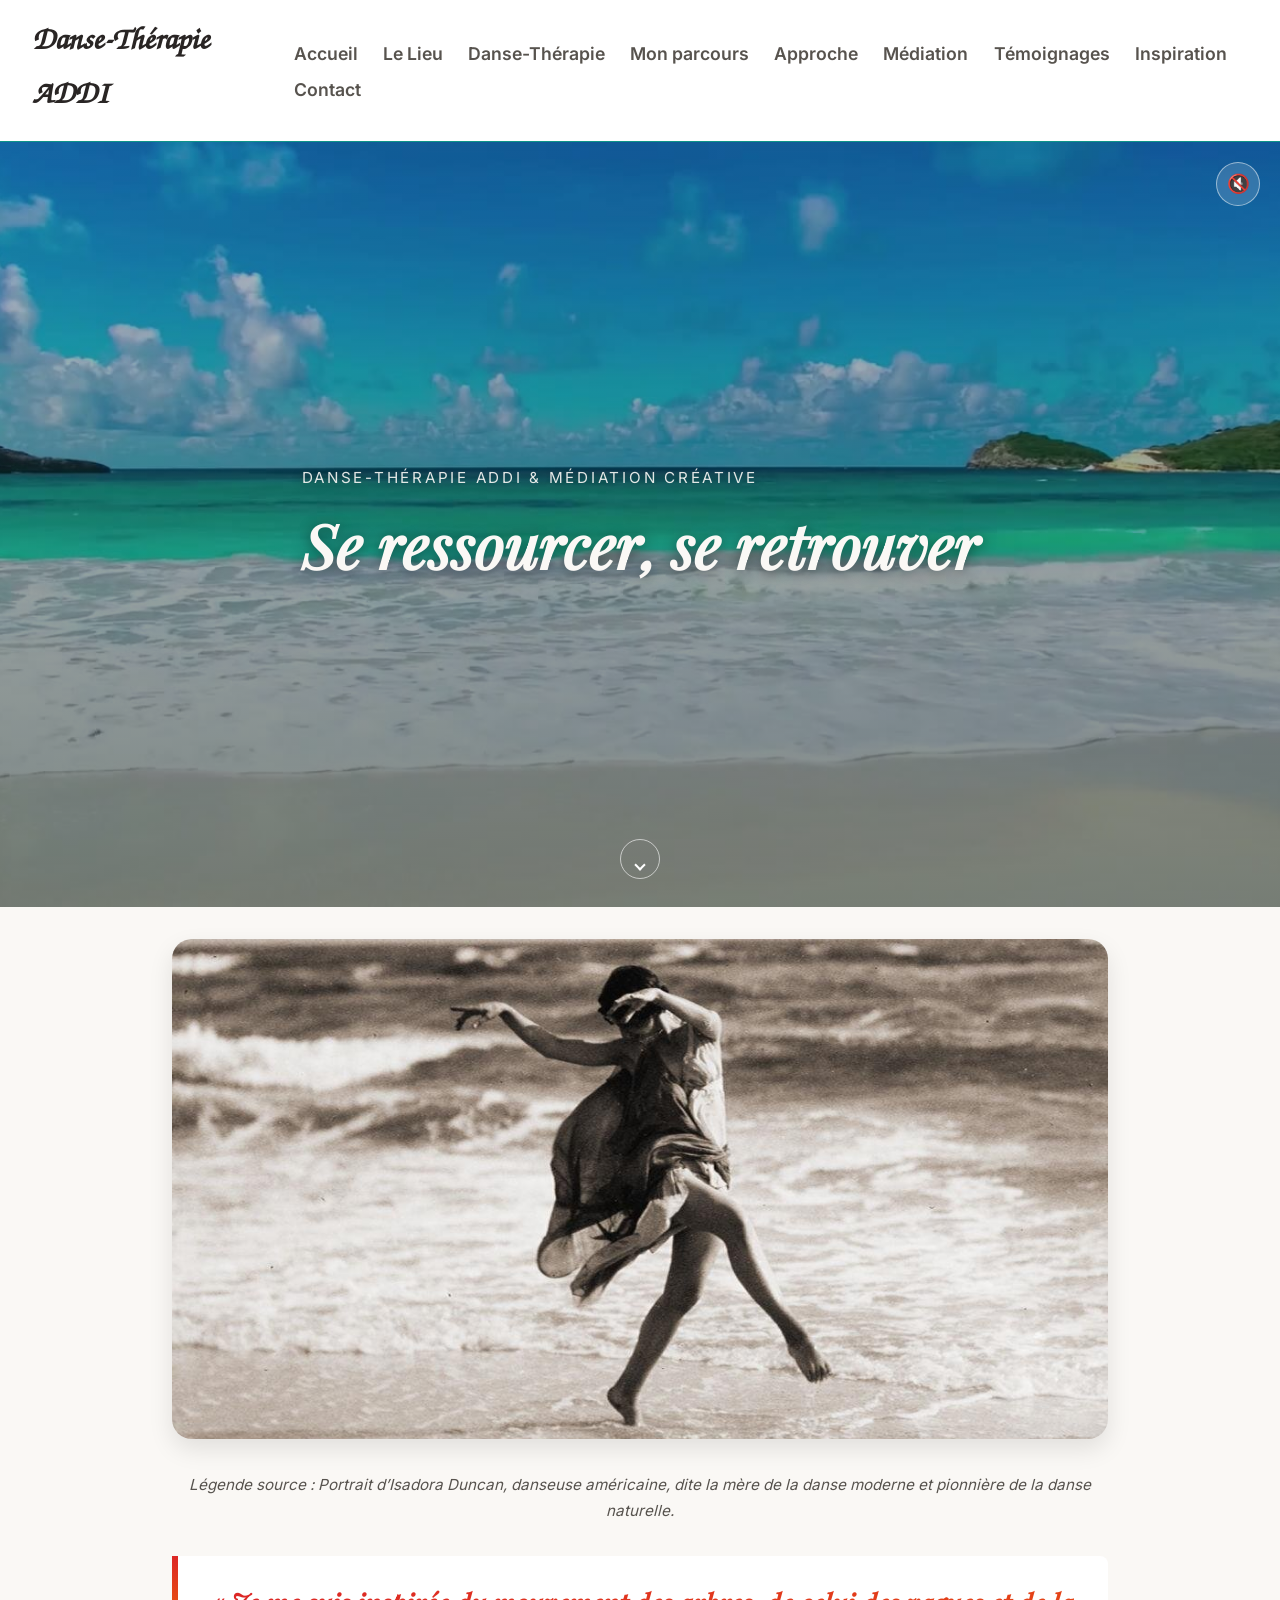
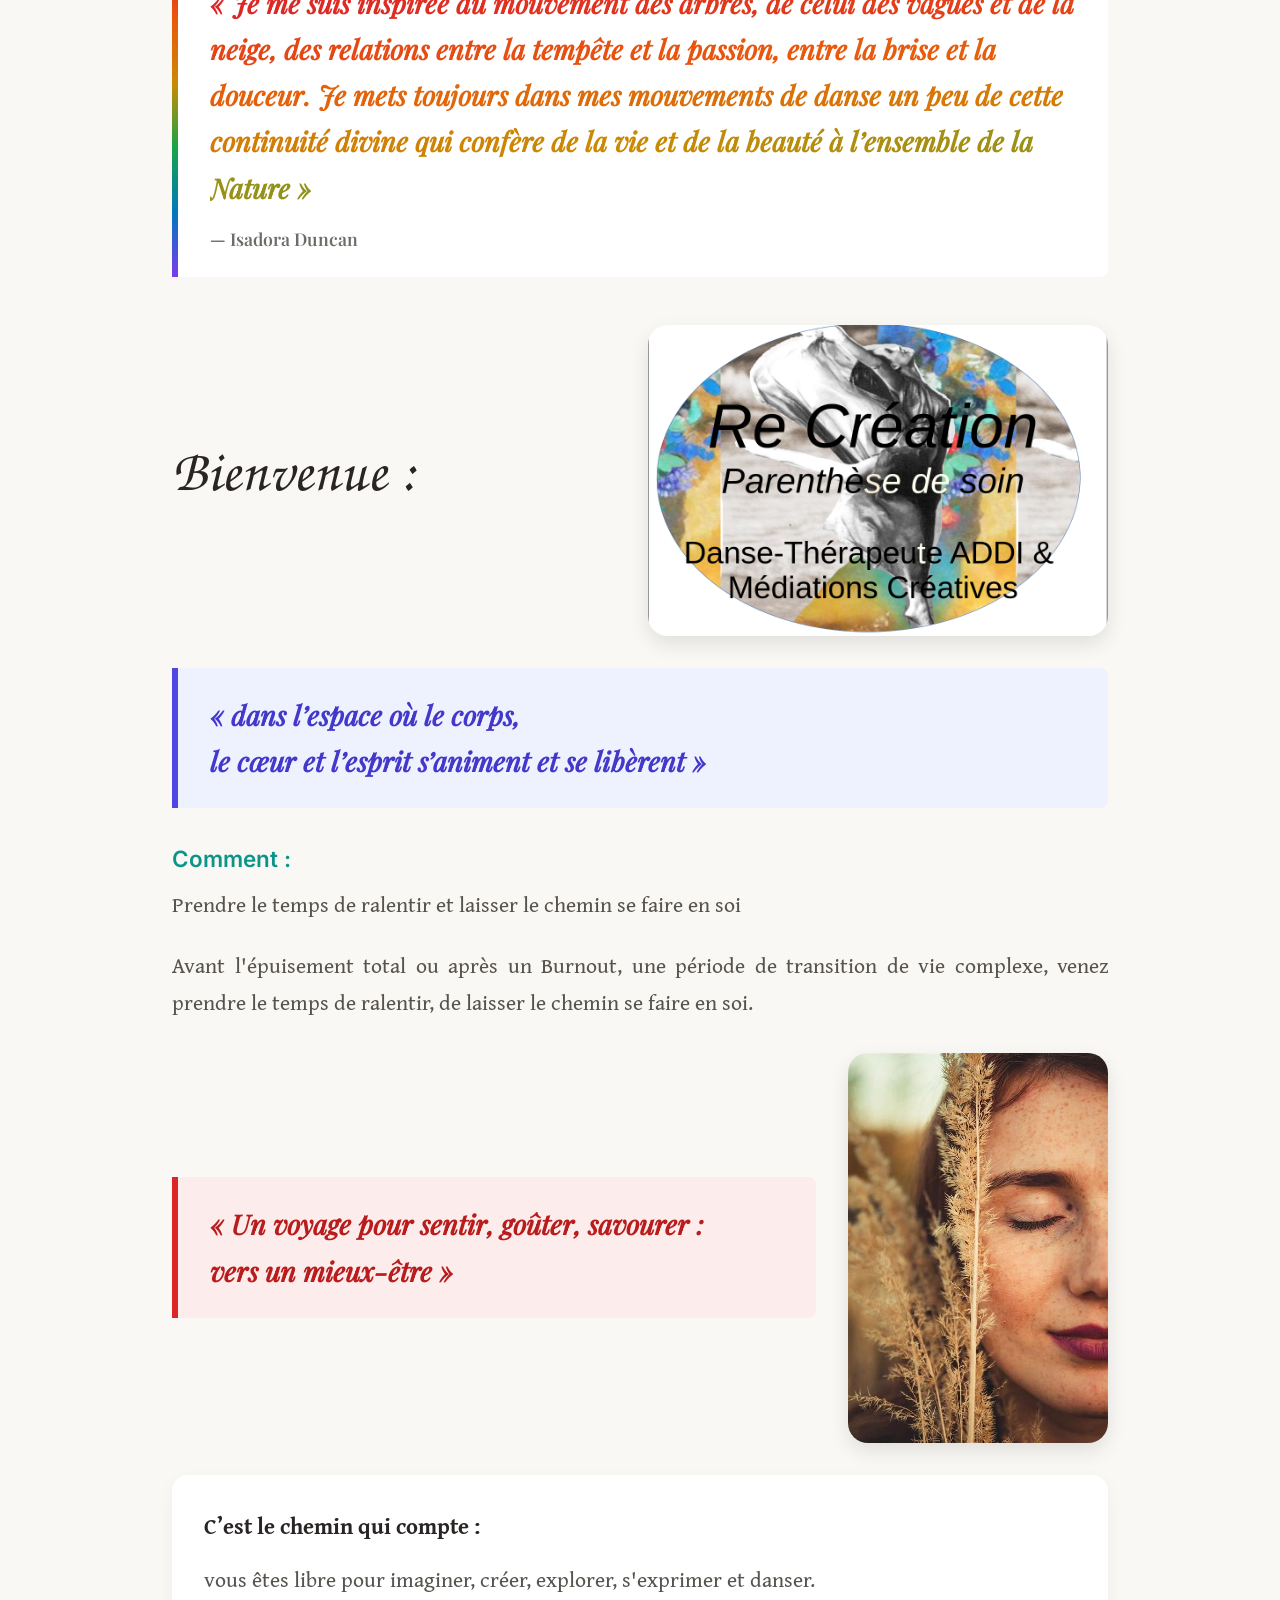
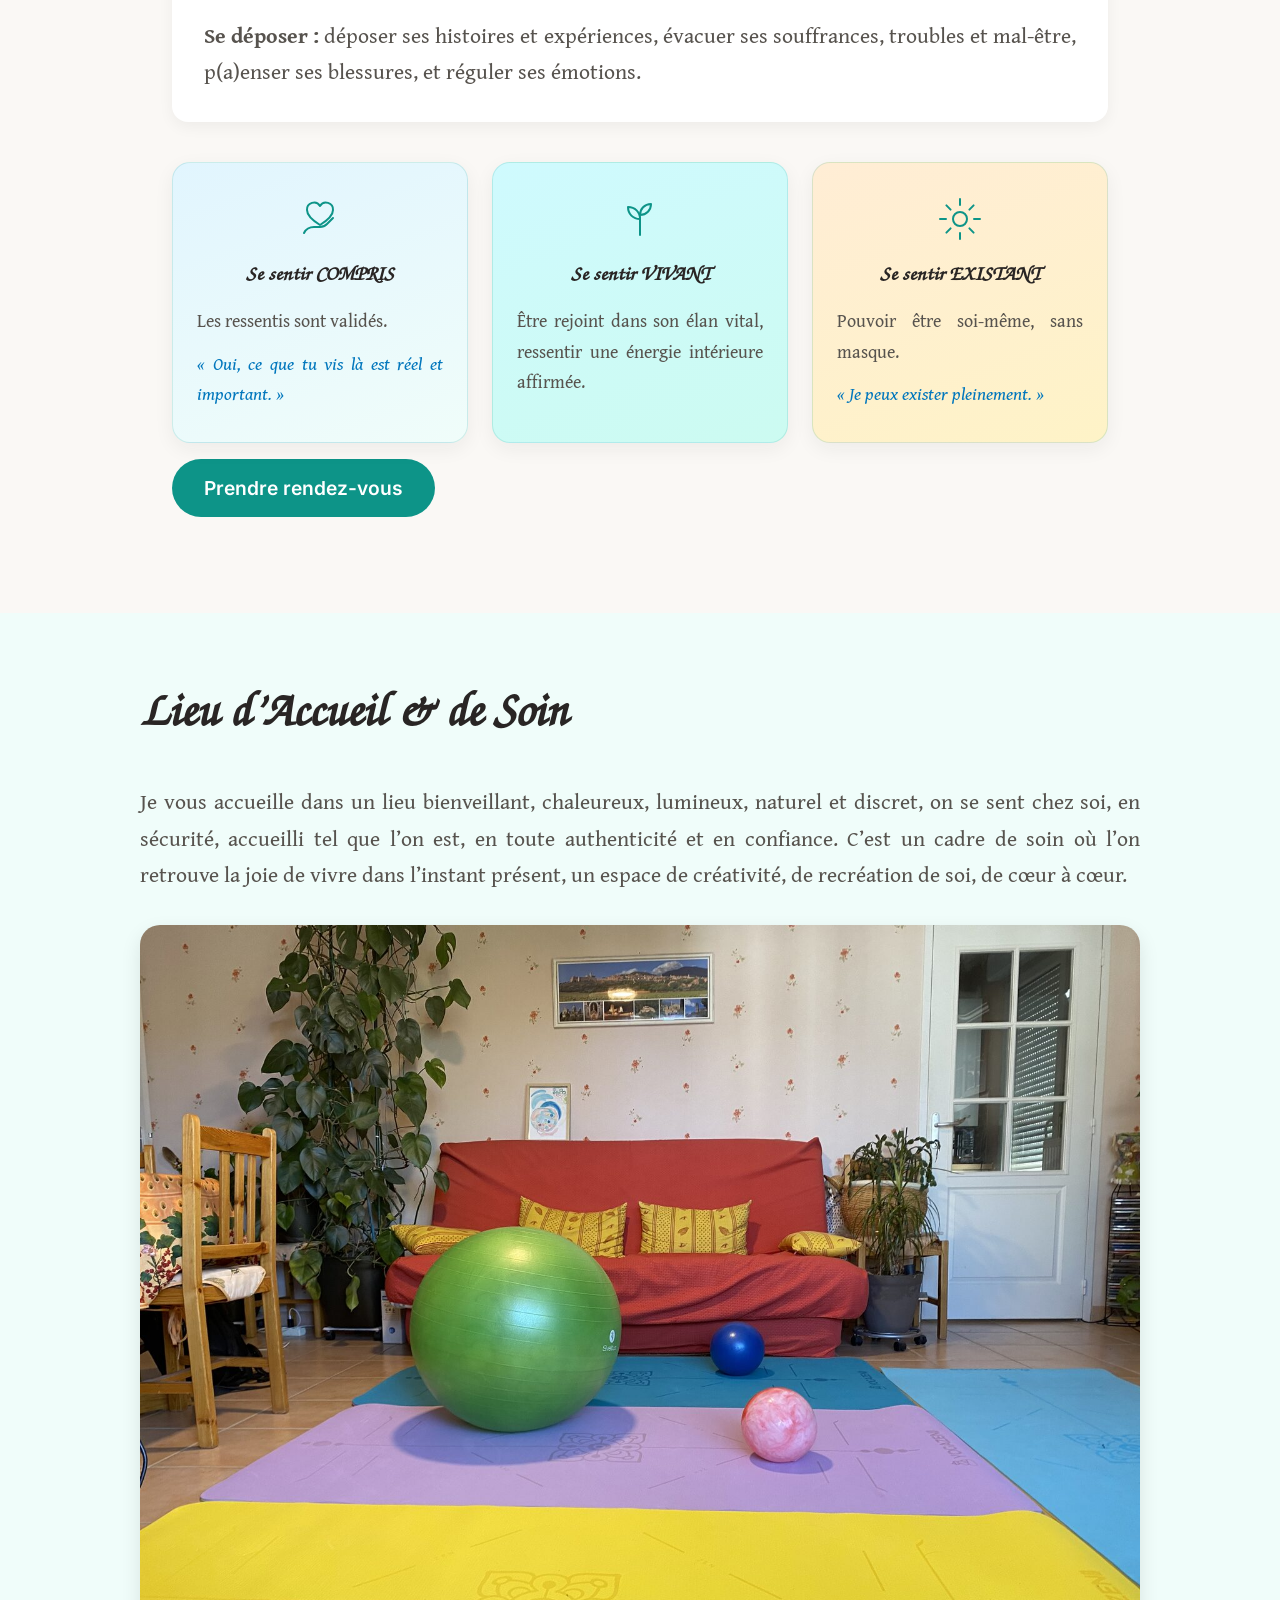
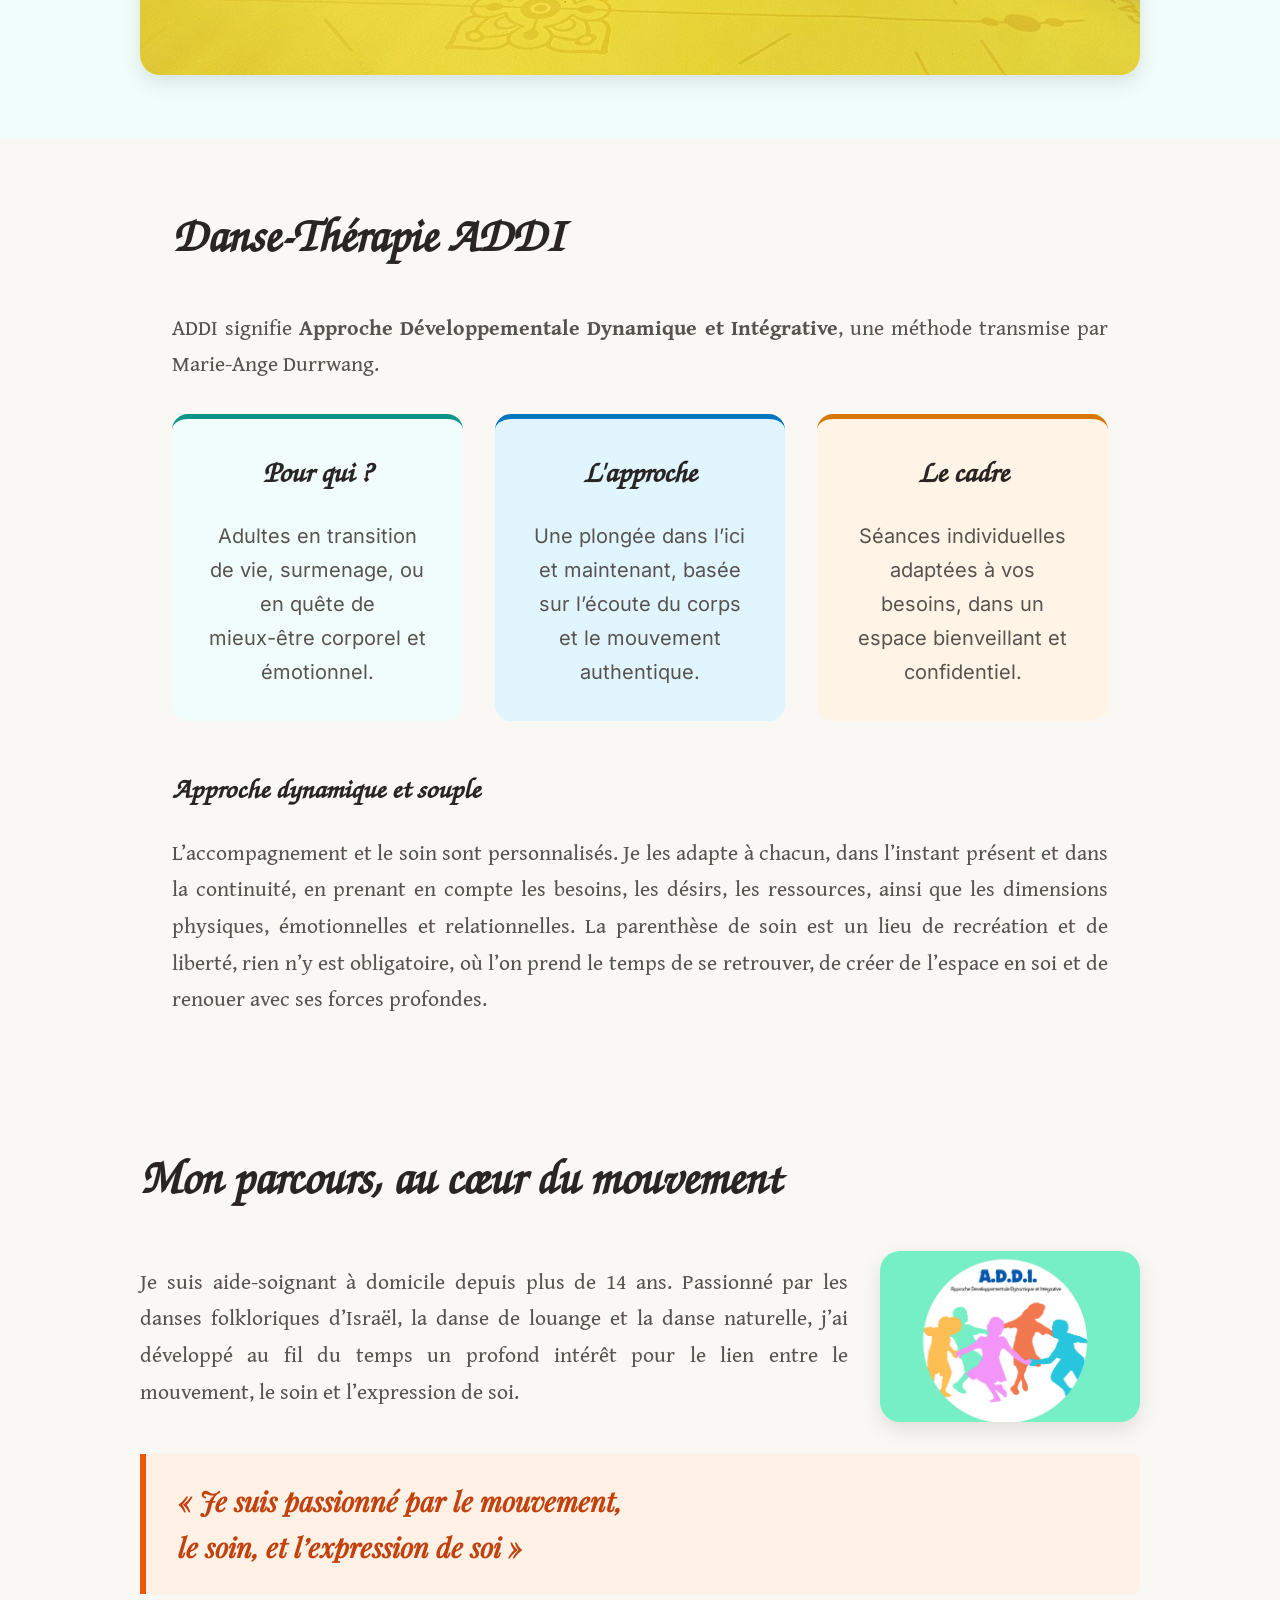
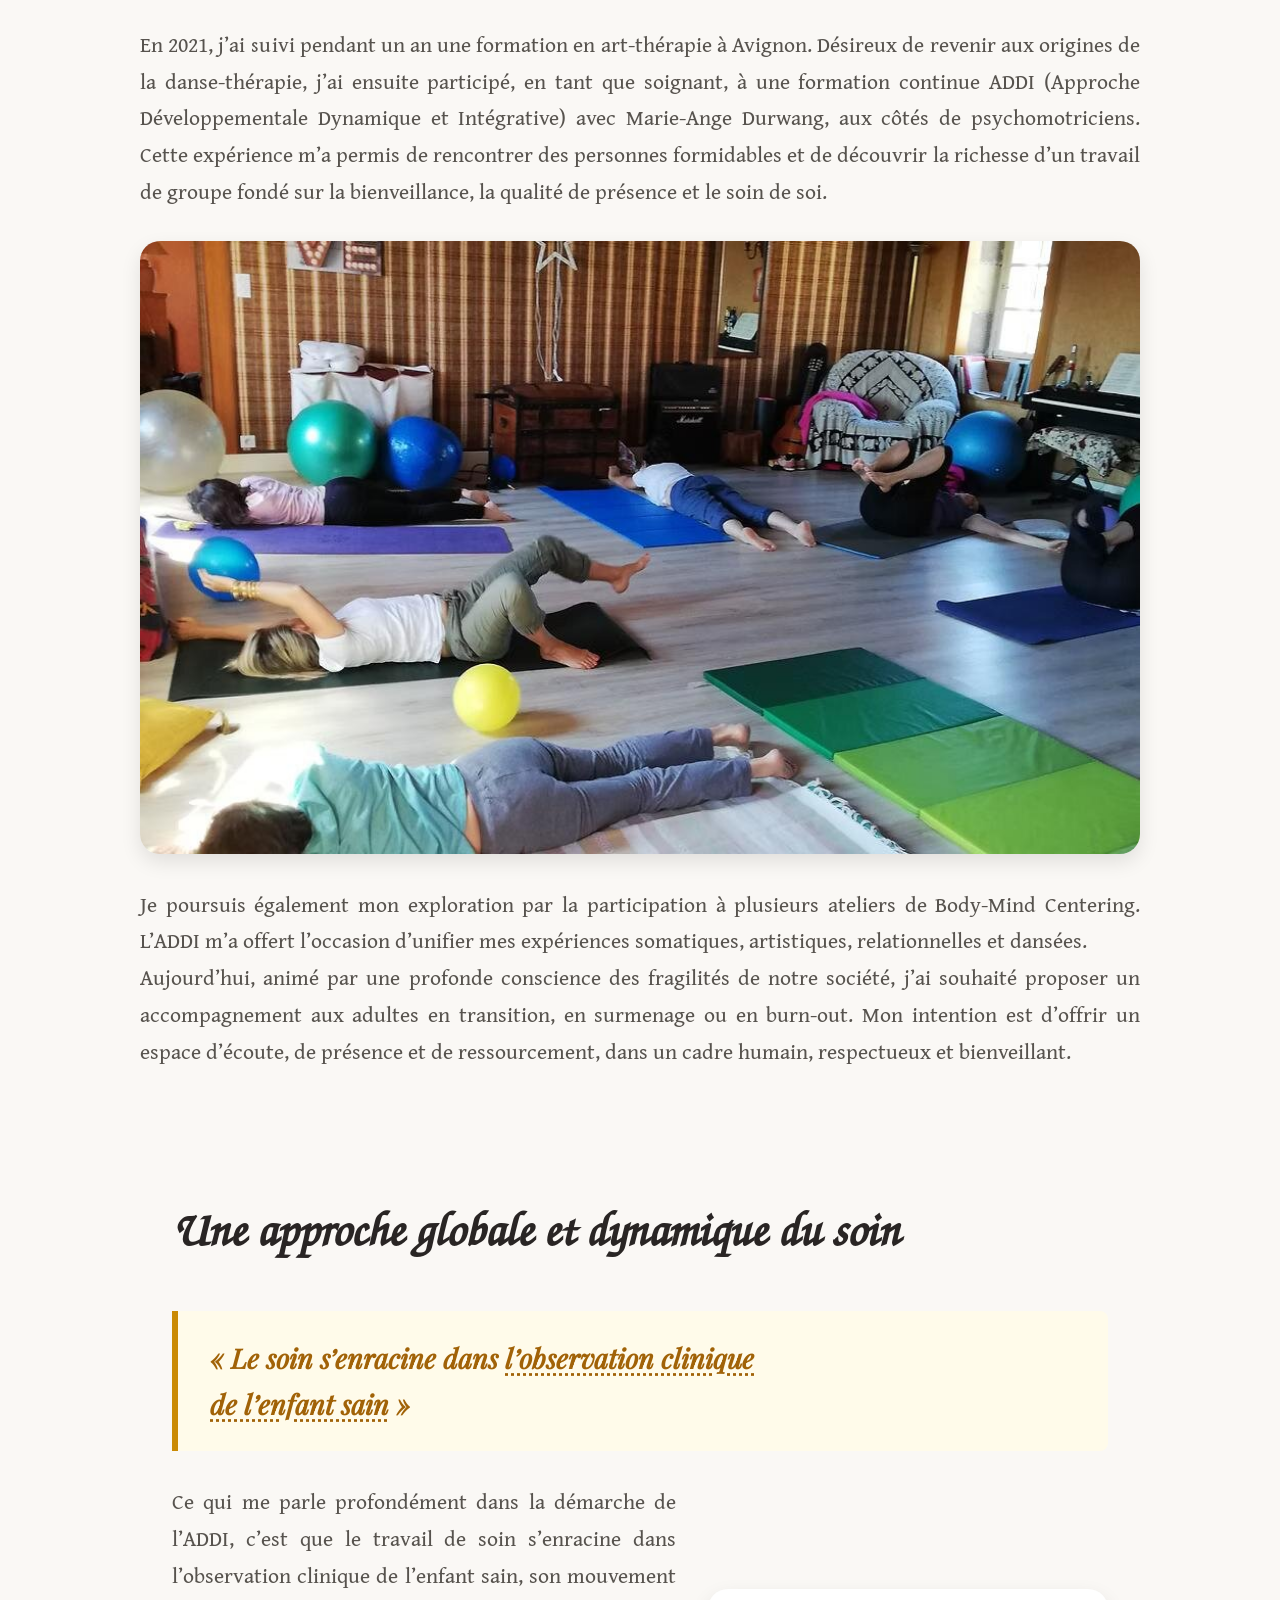
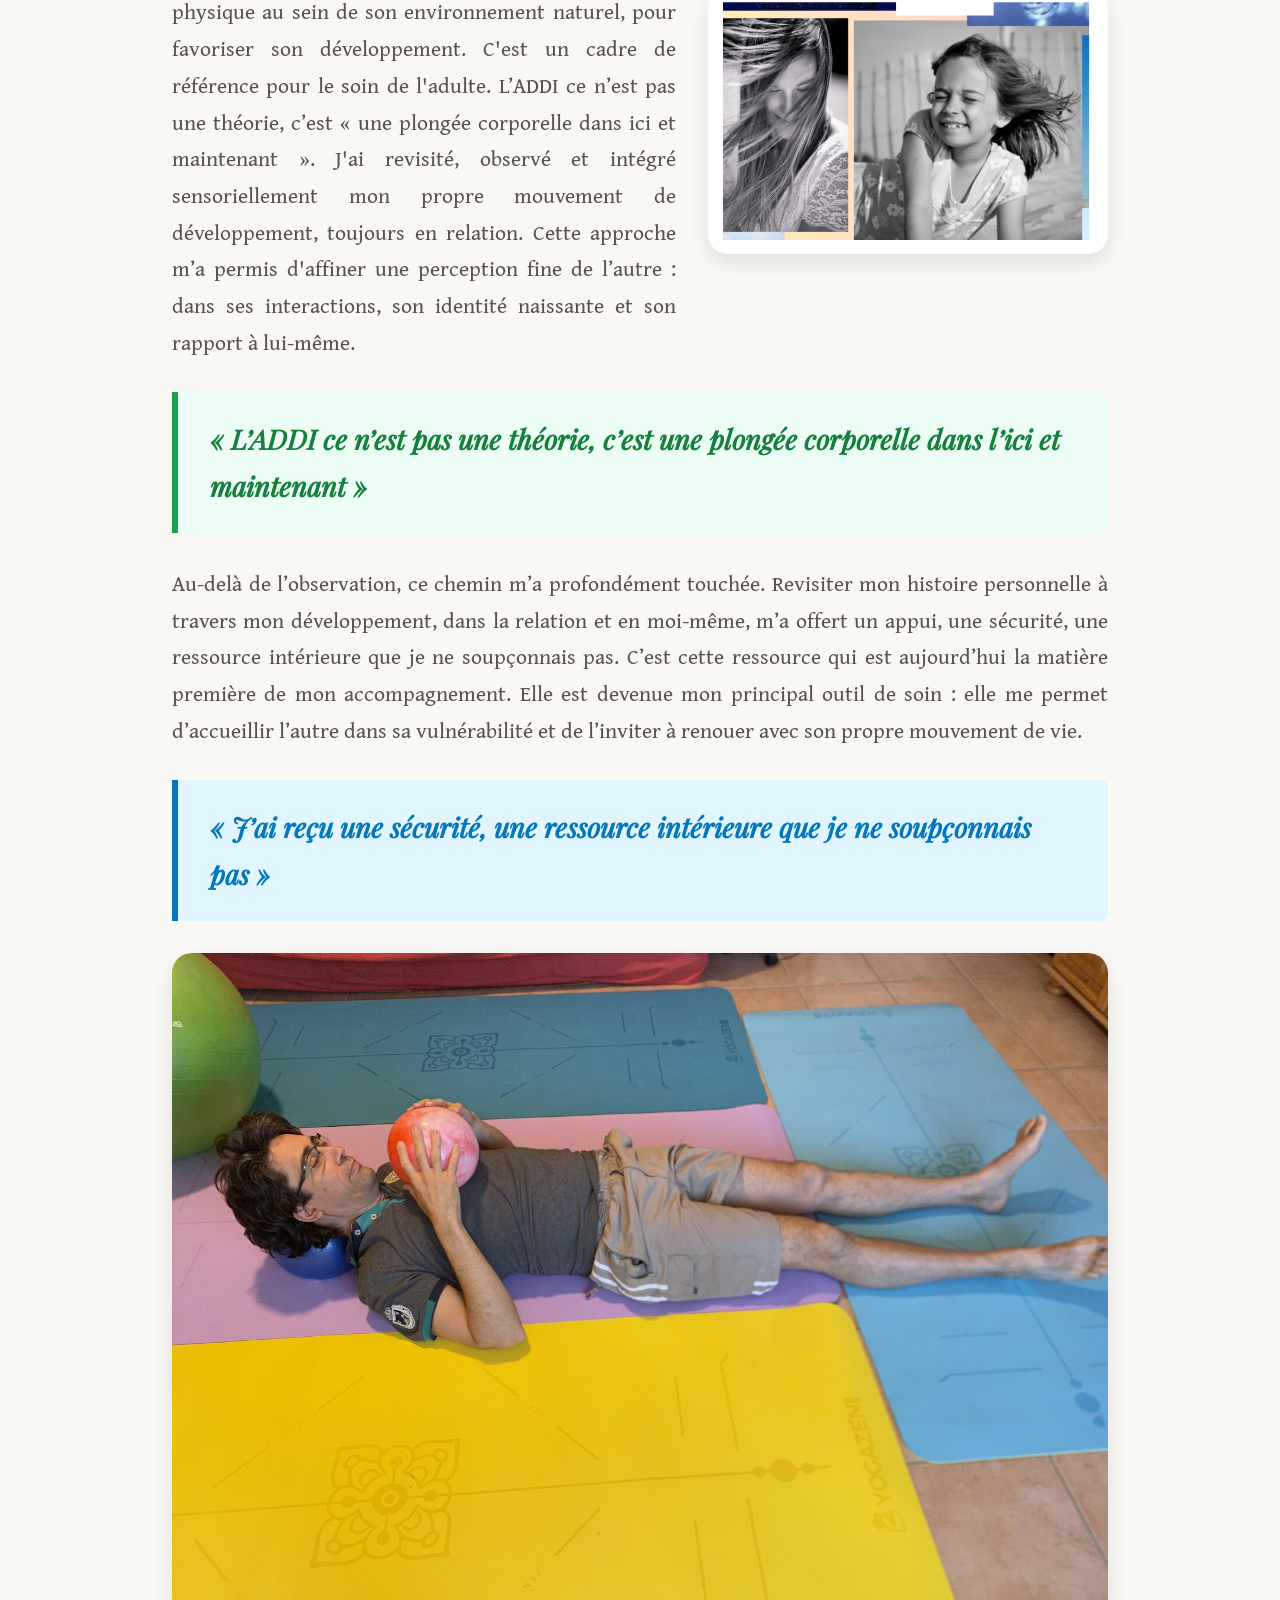
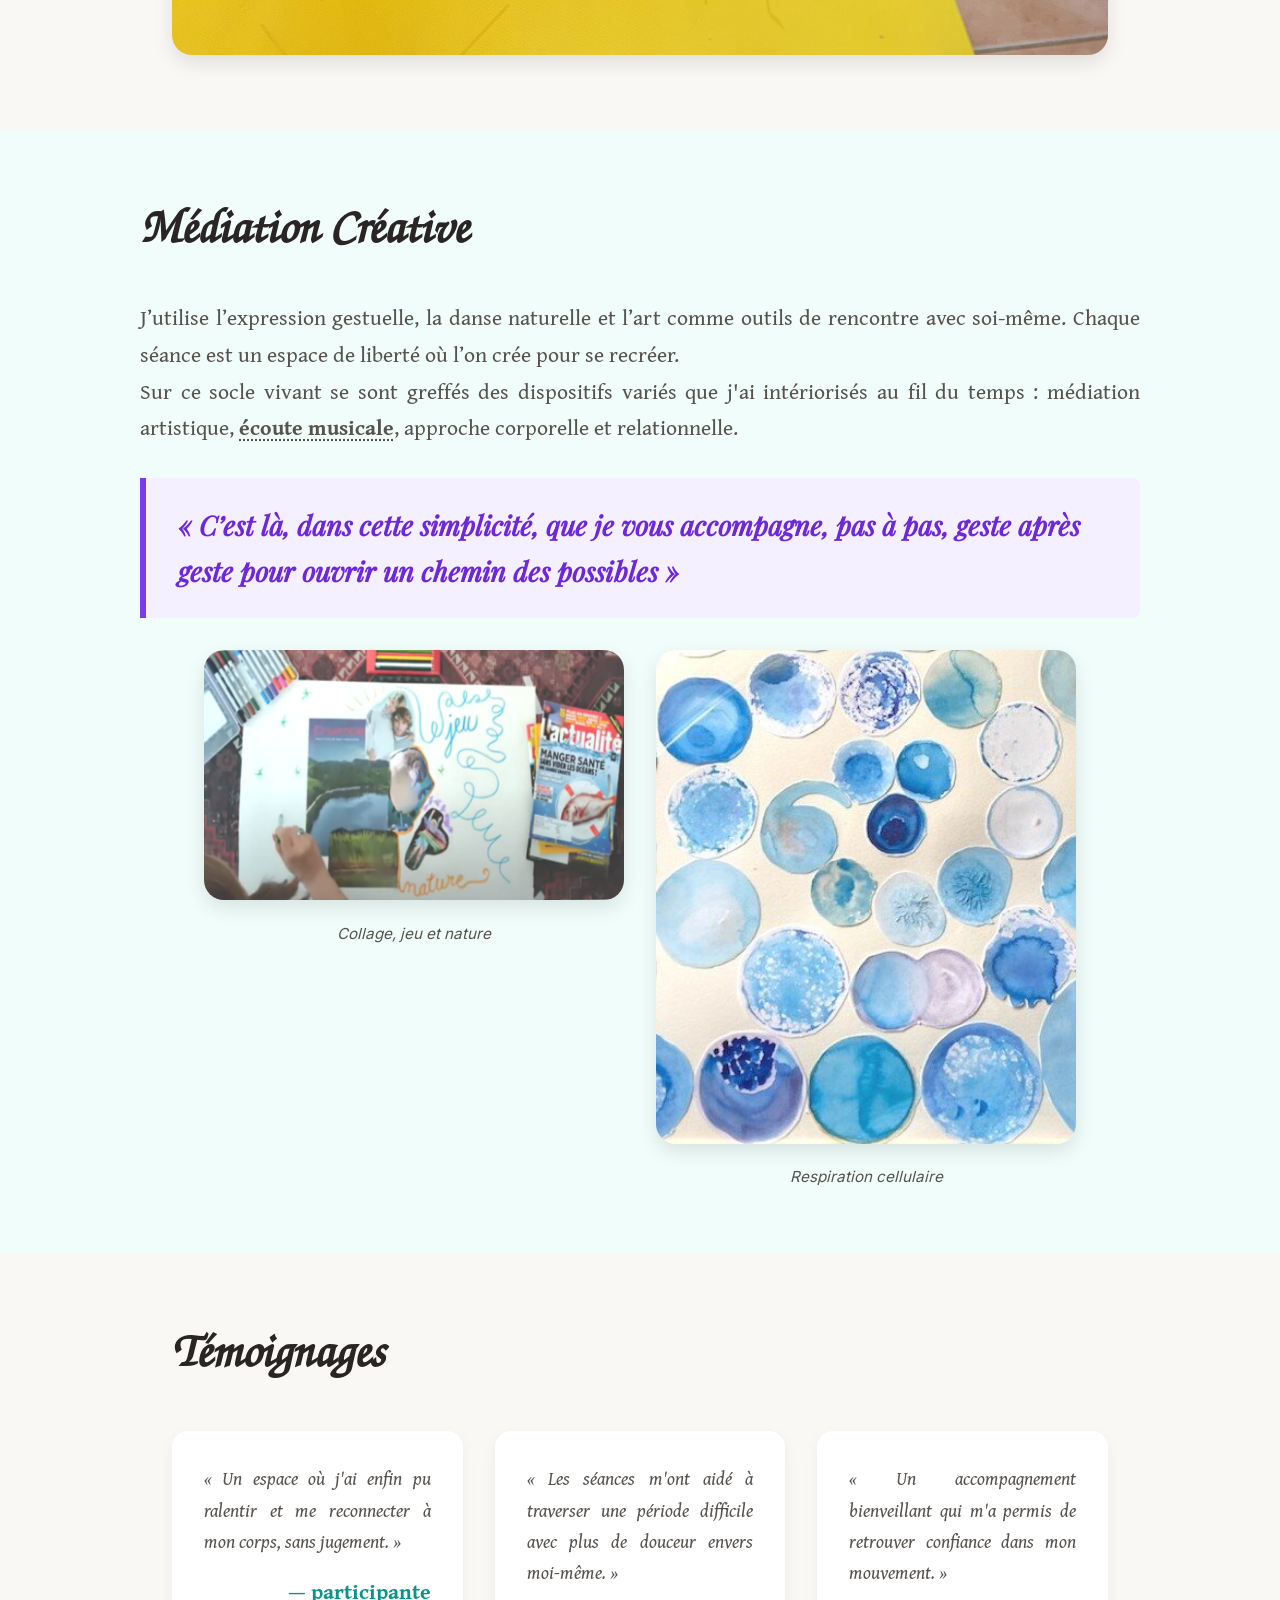
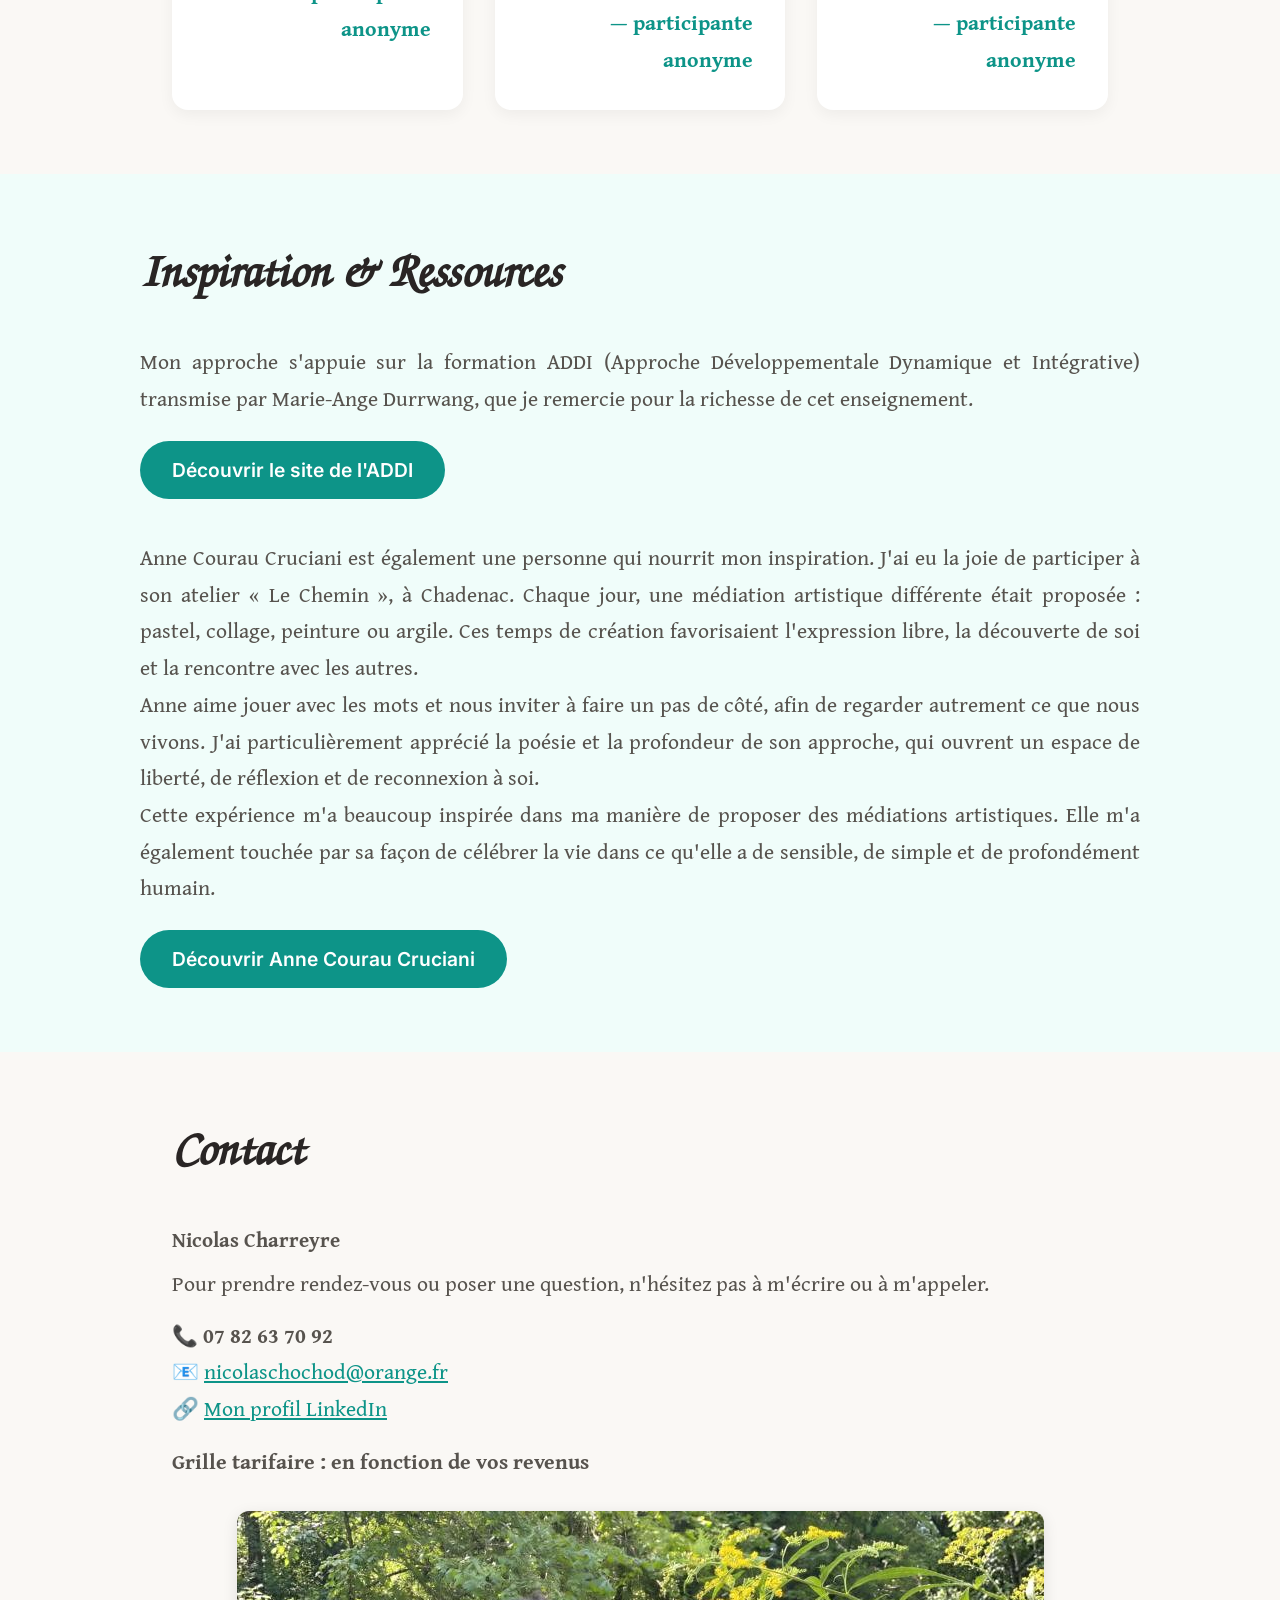
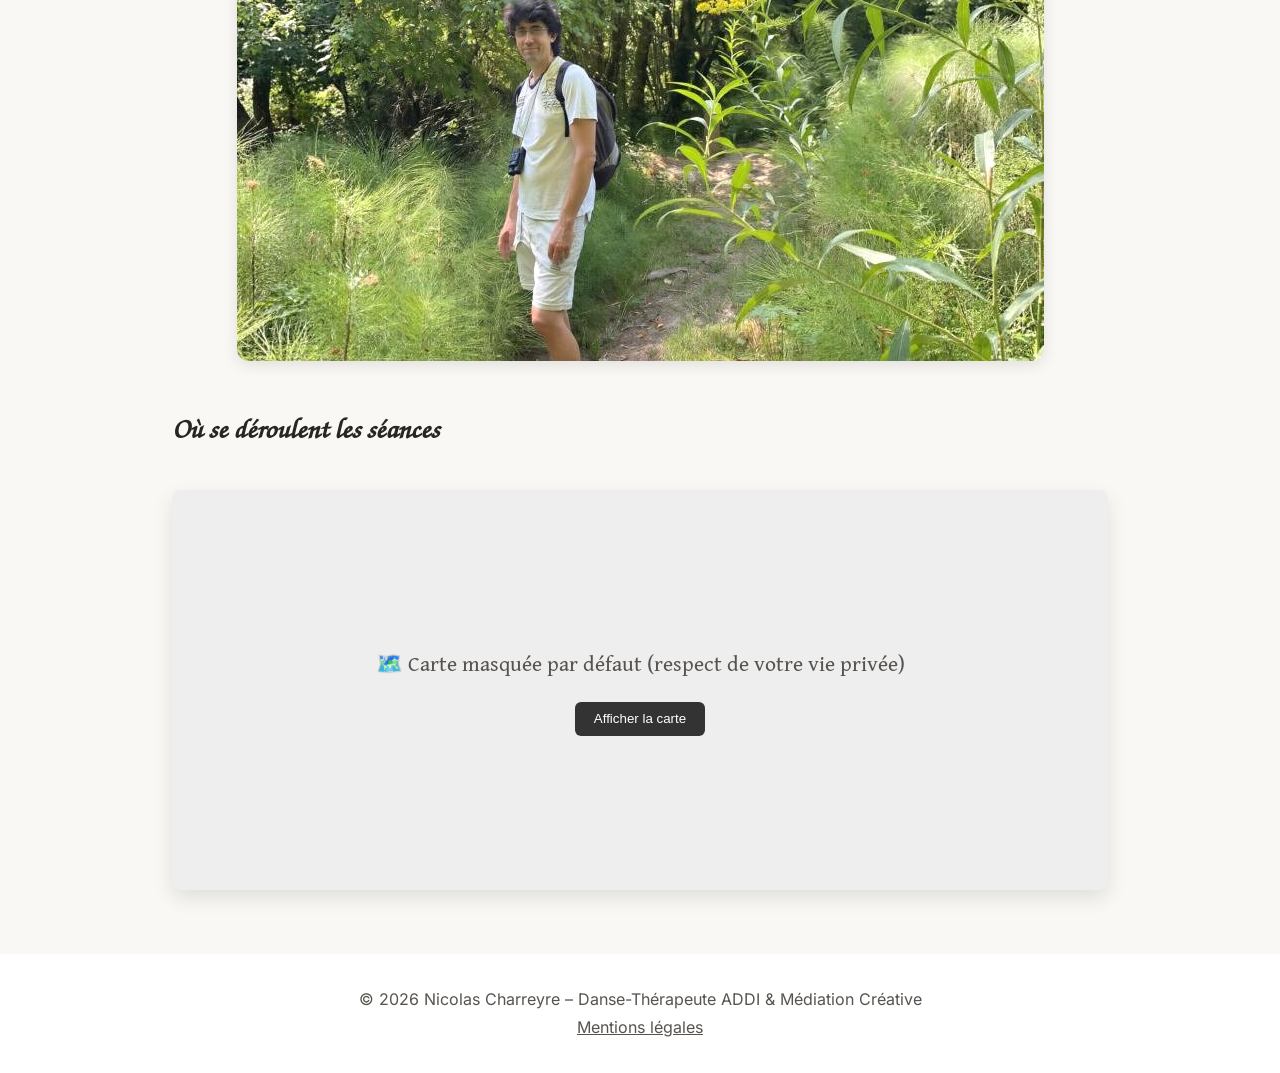
==== commit e199c7ad: "Add files via upload" ====
--- a/site-final/index.html
+++ b/site-final/index.html
@@ -41,10 +41,9 @@
     }
     </script>
 
-    <link rel="preconnect" href="https://fonts.googleapis.com">
-    <link rel="preconnect" href="https://fonts.gstatic.com" crossorigin>
-    <link href="https://fonts.googleapis.com/css2?family=Playfair+Display:ital,wght@0,400;0,600;1,400&family=Inter:wght@300;400;600&family=JetBrains+Mono:wght@400;600&family=Gentium+Book+Plus:ital,wght@0,400;0,700;1,400&display=swap" rel="stylesheet">
-    
+    <!-- Polices hébergées localement (voir fonts/fonts.css) : plus aucune requête envoyée à Google -->
+    <link rel="stylesheet" href="fonts/fonts.css">
+
     <link rel="stylesheet" href="style.css">
 </head>
 <body>
--- a/site-final/fonts/fonts.css
+++ b/site-final/fonts/fonts.css
@@ -0,0 +1,221 @@
+/* Polices auto-hébergées - générées à partir des paquets Fontsource (mêmes fichiers sources que Google Fonts) */
+
+/* playfair-display-latin-400-normal */
+@font-face {
+  font-family: 'Playfair Display';
+  font-style: normal;
+  font-display: swap;
+  font-weight: 400;
+  src: url(files/playfair-display-latin-400-normal.woff2) format('woff2');
+  unicode-range: U+0000-00FF,U+0131,U+0152-0153,U+02BB-02BC,U+02C6,U+02DA,U+02DC,U+0304,U+0308,U+0329,U+2000-206F,U+20AC,U+2122,U+2191,U+2193,U+2212,U+2215,U+FEFF,U+FFFD;
+}
+
+/* playfair-display-latin-ext-400-normal */
+@font-face {
+  font-family: 'Playfair Display';
+  font-style: normal;
+  font-display: swap;
+  font-weight: 400;
+  src: url(files/playfair-display-latin-ext-400-normal.woff2) format('woff2');
+  unicode-range: U+0100-02BA,U+02BD-02C5,U+02C7-02CC,U+02CE-02D7,U+02DD-02FF,U+0304,U+0308,U+0329,U+1D00-1DBF,U+1E00-1E9F,U+1EF2-1EFF,U+2020,U+20A0-20AB,U+20AD-20C0,U+2113,U+2C60-2C7F,U+A720-A7FF;
+}
+
+/* playfair-display-latin-600-normal */
+@font-face {
+  font-family: 'Playfair Display';
+  font-style: normal;
+  font-display: swap;
+  font-weight: 600;
+  src: url(files/playfair-display-latin-600-normal.woff2) format('woff2');
+  unicode-range: U+0000-00FF,U+0131,U+0152-0153,U+02BB-02BC,U+02C6,U+02DA,U+02DC,U+0304,U+0308,U+0329,U+2000-206F,U+20AC,U+2122,U+2191,U+2193,U+2212,U+2215,U+FEFF,U+FFFD;
+}
+
+/* playfair-display-latin-ext-600-normal */
+@font-face {
+  font-family: 'Playfair Display';
+  font-style: normal;
+  font-display: swap;
+  font-weight: 600;
+  src: url(files/playfair-display-latin-ext-600-normal.woff2) format('woff2');
+  unicode-range: U+0100-02BA,U+02BD-02C5,U+02C7-02CC,U+02CE-02D7,U+02DD-02FF,U+0304,U+0308,U+0329,U+1D00-1DBF,U+1E00-1E9F,U+1EF2-1EFF,U+2020,U+20A0-20AB,U+20AD-20C0,U+2113,U+2C60-2C7F,U+A720-A7FF;
+}
+
+/* playfair-display-latin-400-italic */
+@font-face {
+  font-family: 'Playfair Display';
+  font-style: italic;
+  font-display: swap;
+  font-weight: 400;
+  src: url(files/playfair-display-latin-400-italic.woff2) format('woff2');
+  unicode-range: U+0000-00FF,U+0131,U+0152-0153,U+02BB-02BC,U+02C6,U+02DA,U+02DC,U+0304,U+0308,U+0329,U+2000-206F,U+20AC,U+2122,U+2191,U+2193,U+2212,U+2215,U+FEFF,U+FFFD;
+}
+
+/* playfair-display-latin-ext-400-italic */
+@font-face {
+  font-family: 'Playfair Display';
+  font-style: italic;
+  font-display: swap;
+  font-weight: 400;
+  src: url(files/playfair-display-latin-ext-400-italic.woff2) format('woff2');
+  unicode-range: U+0100-02BA,U+02BD-02C5,U+02C7-02CC,U+02CE-02D7,U+02DD-02FF,U+0304,U+0308,U+0329,U+1D00-1DBF,U+1E00-1E9F,U+1EF2-1EFF,U+2020,U+20A0-20AB,U+20AD-20C0,U+2113,U+2C60-2C7F,U+A720-A7FF;
+}
+
+/* inter-latin-300-normal */
+@font-face {
+  font-family: 'Inter';
+  font-style: normal;
+  font-display: swap;
+  font-weight: 300;
+  src: url(files/inter-latin-300-normal.woff2) format('woff2');
+  unicode-range: U+0000-00FF,U+0131,U+0152-0153,U+02BB-02BC,U+02C6,U+02DA,U+02DC,U+0304,U+0308,U+0329,U+2000-206F,U+20AC,U+2122,U+2191,U+2193,U+2212,U+2215,U+FEFF,U+FFFD;
+}
+
+/* inter-latin-ext-300-normal */
+@font-face {
+  font-family: 'Inter';
+  font-style: normal;
+  font-display: swap;
+  font-weight: 300;
+  src: url(files/inter-latin-ext-300-normal.woff2) format('woff2');
+  unicode-range: U+0100-02BA,U+02BD-02C5,U+02C7-02CC,U+02CE-02D7,U+02DD-02FF,U+0304,U+0308,U+0329,U+1D00-1DBF,U+1E00-1E9F,U+1EF2-1EFF,U+2020,U+20A0-20AB,U+20AD-20C0,U+2113,U+2C60-2C7F,U+A720-A7FF;
+}
+
+/* inter-latin-400-normal */
+@font-face {
+  font-family: 'Inter';
+  font-style: normal;
+  font-display: swap;
+  font-weight: 400;
+  src: url(files/inter-latin-400-normal.woff2) format('woff2');
+  unicode-range: U+0000-00FF,U+0131,U+0152-0153,U+02BB-02BC,U+02C6,U+02DA,U+02DC,U+0304,U+0308,U+0329,U+2000-206F,U+20AC,U+2122,U+2191,U+2193,U+2212,U+2215,U+FEFF,U+FFFD;
+}
+
+/* inter-latin-ext-400-normal */
+@font-face {
+  font-family: 'Inter';
+  font-style: normal;
+  font-display: swap;
+  font-weight: 400;
+  src: url(files/inter-latin-ext-400-normal.woff2) format('woff2');
+  unicode-range: U+0100-02BA,U+02BD-02C5,U+02C7-02CC,U+02CE-02D7,U+02DD-02FF,U+0304,U+0308,U+0329,U+1D00-1DBF,U+1E00-1E9F,U+1EF2-1EFF,U+2020,U+20A0-20AB,U+20AD-20C0,U+2113,U+2C60-2C7F,U+A720-A7FF;
+}
+
+/* inter-latin-600-normal */
+@font-face {
+  font-family: 'Inter';
+  font-style: normal;
+  font-display: swap;
+  font-weight: 600;
+  src: url(files/inter-latin-600-normal.woff2) format('woff2');
+  unicode-range: U+0000-00FF,U+0131,U+0152-0153,U+02BB-02BC,U+02C6,U+02DA,U+02DC,U+0304,U+0308,U+0329,U+2000-206F,U+20AC,U+2122,U+2191,U+2193,U+2212,U+2215,U+FEFF,U+FFFD;
+}
+
+/* inter-latin-ext-600-normal */
+@font-face {
+  font-family: 'Inter';
+  font-style: normal;
+  font-display: swap;
+  font-weight: 600;
+  src: url(files/inter-latin-ext-600-normal.woff2) format('woff2');
+  unicode-range: U+0100-02BA,U+02BD-02C5,U+02C7-02CC,U+02CE-02D7,U+02DD-02FF,U+0304,U+0308,U+0329,U+1D00-1DBF,U+1E00-1E9F,U+1EF2-1EFF,U+2020,U+20A0-20AB,U+20AD-20C0,U+2113,U+2C60-2C7F,U+A720-A7FF;
+}
+
+/* jetbrains-mono-latin-400-normal */
+@font-face {
+  font-family: 'JetBrains Mono';
+  font-style: normal;
+  font-display: swap;
+  font-weight: 400;
+  src: url(files/jetbrains-mono-latin-400-normal.woff2) format('woff2');
+  unicode-range: U+0000-00FF,U+0131,U+0152-0153,U+02BB-02BC,U+02C6,U+02DA,U+02DC,U+0304,U+0308,U+0329,U+2000-206F,U+20AC,U+2122,U+2191,U+2193,U+2212,U+2215,U+FEFF,U+FFFD;
+}
+
+/* jetbrains-mono-latin-ext-400-normal */
+@font-face {
+  font-family: 'JetBrains Mono';
+  font-style: normal;
+  font-display: swap;
+  font-weight: 400;
+  src: url(files/jetbrains-mono-latin-ext-400-normal.woff2) format('woff2');
+  unicode-range: U+0100-02BA,U+02BD-02C5,U+02C7-02CC,U+02CE-02D7,U+02DD-02FF,U+0304,U+0308,U+0329,U+1D00-1DBF,U+1E00-1E9F,U+1EF2-1EFF,U+2020,U+20A0-20AB,U+20AD-20C0,U+2113,U+2C60-2C7F,U+A720-A7FF;
+}
+
+/* jetbrains-mono-latin-600-normal */
+@font-face {
+  font-family: 'JetBrains Mono';
+  font-style: normal;
+  font-display: swap;
+  font-weight: 600;
+  src: url(files/jetbrains-mono-latin-600-normal.woff2) format('woff2');
+  unicode-range: U+0000-00FF,U+0131,U+0152-0153,U+02BB-02BC,U+02C6,U+02DA,U+02DC,U+0304,U+0308,U+0329,U+2000-206F,U+20AC,U+2122,U+2191,U+2193,U+2212,U+2215,U+FEFF,U+FFFD;
+}
+
+/* jetbrains-mono-latin-ext-600-normal */
+@font-face {
+  font-family: 'JetBrains Mono';
+  font-style: normal;
+  font-display: swap;
+  font-weight: 600;
+  src: url(files/jetbrains-mono-latin-ext-600-normal.woff2) format('woff2');
+  unicode-range: U+0100-02BA,U+02BD-02C5,U+02C7-02CC,U+02CE-02D7,U+02DD-02FF,U+0304,U+0308,U+0329,U+1D00-1DBF,U+1E00-1E9F,U+1EF2-1EFF,U+2020,U+20A0-20AB,U+20AD-20C0,U+2113,U+2C60-2C7F,U+A720-A7FF;
+}
+
+/* gentium-book-plus-latin-400-normal */
+@font-face {
+  font-family: 'Gentium Book Plus';
+  font-style: normal;
+  font-display: swap;
+  font-weight: 400;
+  src: url(files/gentium-book-plus-latin-400-normal.woff2) format('woff2');
+  unicode-range: U+0000-00FF,U+0131,U+0152-0153,U+02BB-02BC,U+02C6,U+02DA,U+02DC,U+0304,U+0308,U+0329,U+2000-206F,U+20AC,U+2122,U+2191,U+2193,U+2212,U+2215,U+FEFF,U+FFFD;
+}
+
+/* gentium-book-plus-latin-ext-400-normal */
+@font-face {
+  font-family: 'Gentium Book Plus';
+  font-style: normal;
+  font-display: swap;
+  font-weight: 400;
+  src: url(files/gentium-book-plus-latin-ext-400-normal.woff2) format('woff2');
+  unicode-range: U+0100-02BA,U+02BD-02C5,U+02C7-02CC,U+02CE-02D7,U+02DD-02FF,U+0304,U+0308,U+0329,U+1D00-1DBF,U+1E00-1E9F,U+1EF2-1EFF,U+2020,U+20A0-20AB,U+20AD-20C0,U+2113,U+2C60-2C7F,U+A720-A7FF;
+}
+
+/* gentium-book-plus-latin-700-normal */
+@font-face {
+  font-family: 'Gentium Book Plus';
+  font-style: normal;
+  font-display: swap;
+  font-weight: 700;
+  src: url(files/gentium-book-plus-latin-700-normal.woff2) format('woff2');
+  unicode-range: U+0000-00FF,U+0131,U+0152-0153,U+02BB-02BC,U+02C6,U+02DA,U+02DC,U+0304,U+0308,U+0329,U+2000-206F,U+20AC,U+2122,U+2191,U+2193,U+2212,U+2215,U+FEFF,U+FFFD;
+}
+
+/* gentium-book-plus-latin-ext-700-normal */
+@font-face {
+  font-family: 'Gentium Book Plus';
+  font-style: normal;
+  font-display: swap;
+  font-weight: 700;
+  src: url(files/gentium-book-plus-latin-ext-700-normal.woff2) format('woff2');
+  unicode-range: U+0100-02BA,U+02BD-02C5,U+02C7-02CC,U+02CE-02D7,U+02DD-02FF,U+0304,U+0308,U+0329,U+1D00-1DBF,U+1E00-1E9F,U+1EF2-1EFF,U+2020,U+20A0-20AB,U+20AD-20C0,U+2113,U+2C60-2C7F,U+A720-A7FF;
+}
+
+/* gentium-book-plus-latin-400-italic */
+@font-face {
+  font-family: 'Gentium Book Plus';
+  font-style: italic;
+  font-display: swap;
+  font-weight: 400;
+  src: url(files/gentium-book-plus-latin-400-italic.woff2) format('woff2');
+  unicode-range: U+0000-00FF,U+0131,U+0152-0153,U+02BB-02BC,U+02C6,U+02DA,U+02DC,U+0304,U+0308,U+0329,U+2000-206F,U+20AC,U+2122,U+2191,U+2193,U+2212,U+2215,U+FEFF,U+FFFD;
+}
+
+/* gentium-book-plus-latin-ext-400-italic */
+@font-face {
+  font-family: 'Gentium Book Plus';
+  font-style: italic;
+  font-display: swap;
+  font-weight: 400;
+  src: url(files/gentium-book-plus-latin-ext-400-italic.woff2) format('woff2');
+  unicode-range: U+0100-02BA,U+02BD-02C5,U+02C7-02CC,U+02CE-02D7,U+02DD-02FF,U+0304,U+0308,U+0329,U+1D00-1DBF,U+1E00-1E9F,U+1EF2-1EFF,U+2020,U+20A0-20AB,U+20AD-20C0,U+2113,U+2C60-2C7F,U+A720-A7FF;
+}
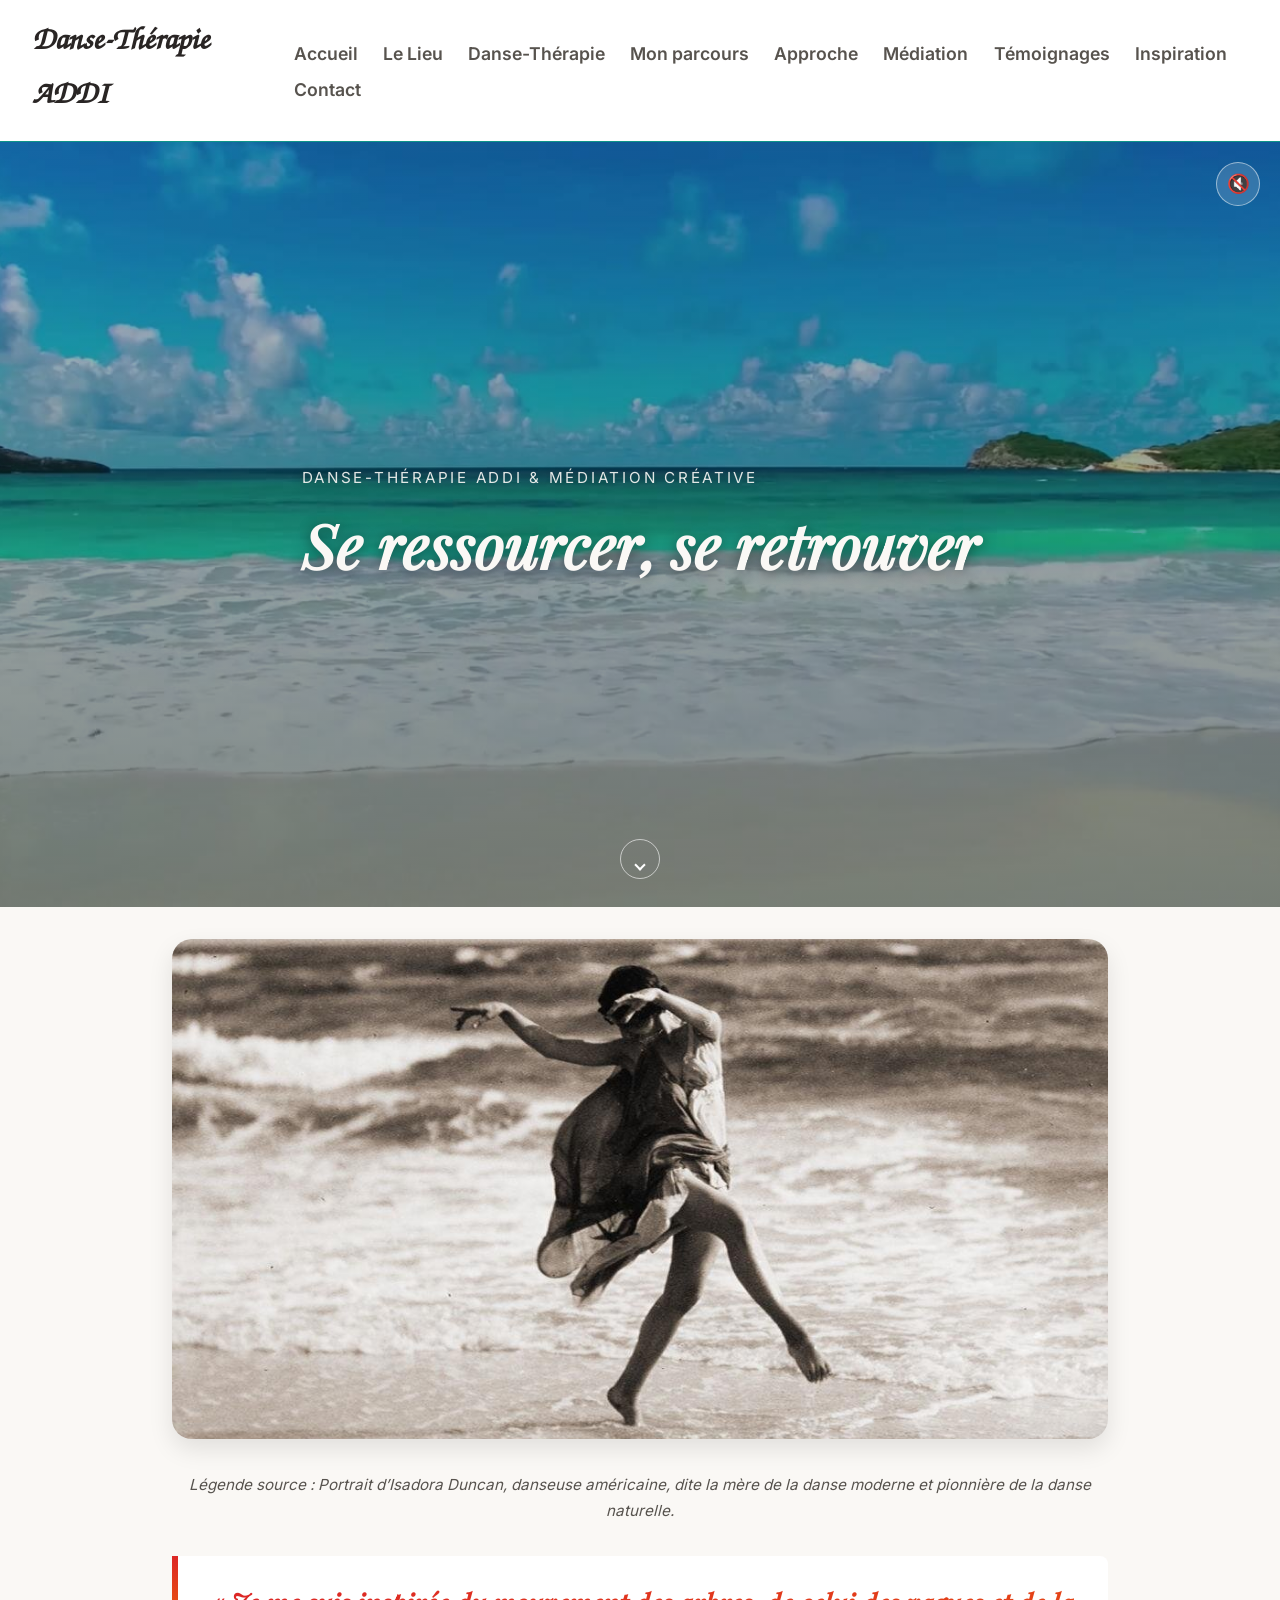
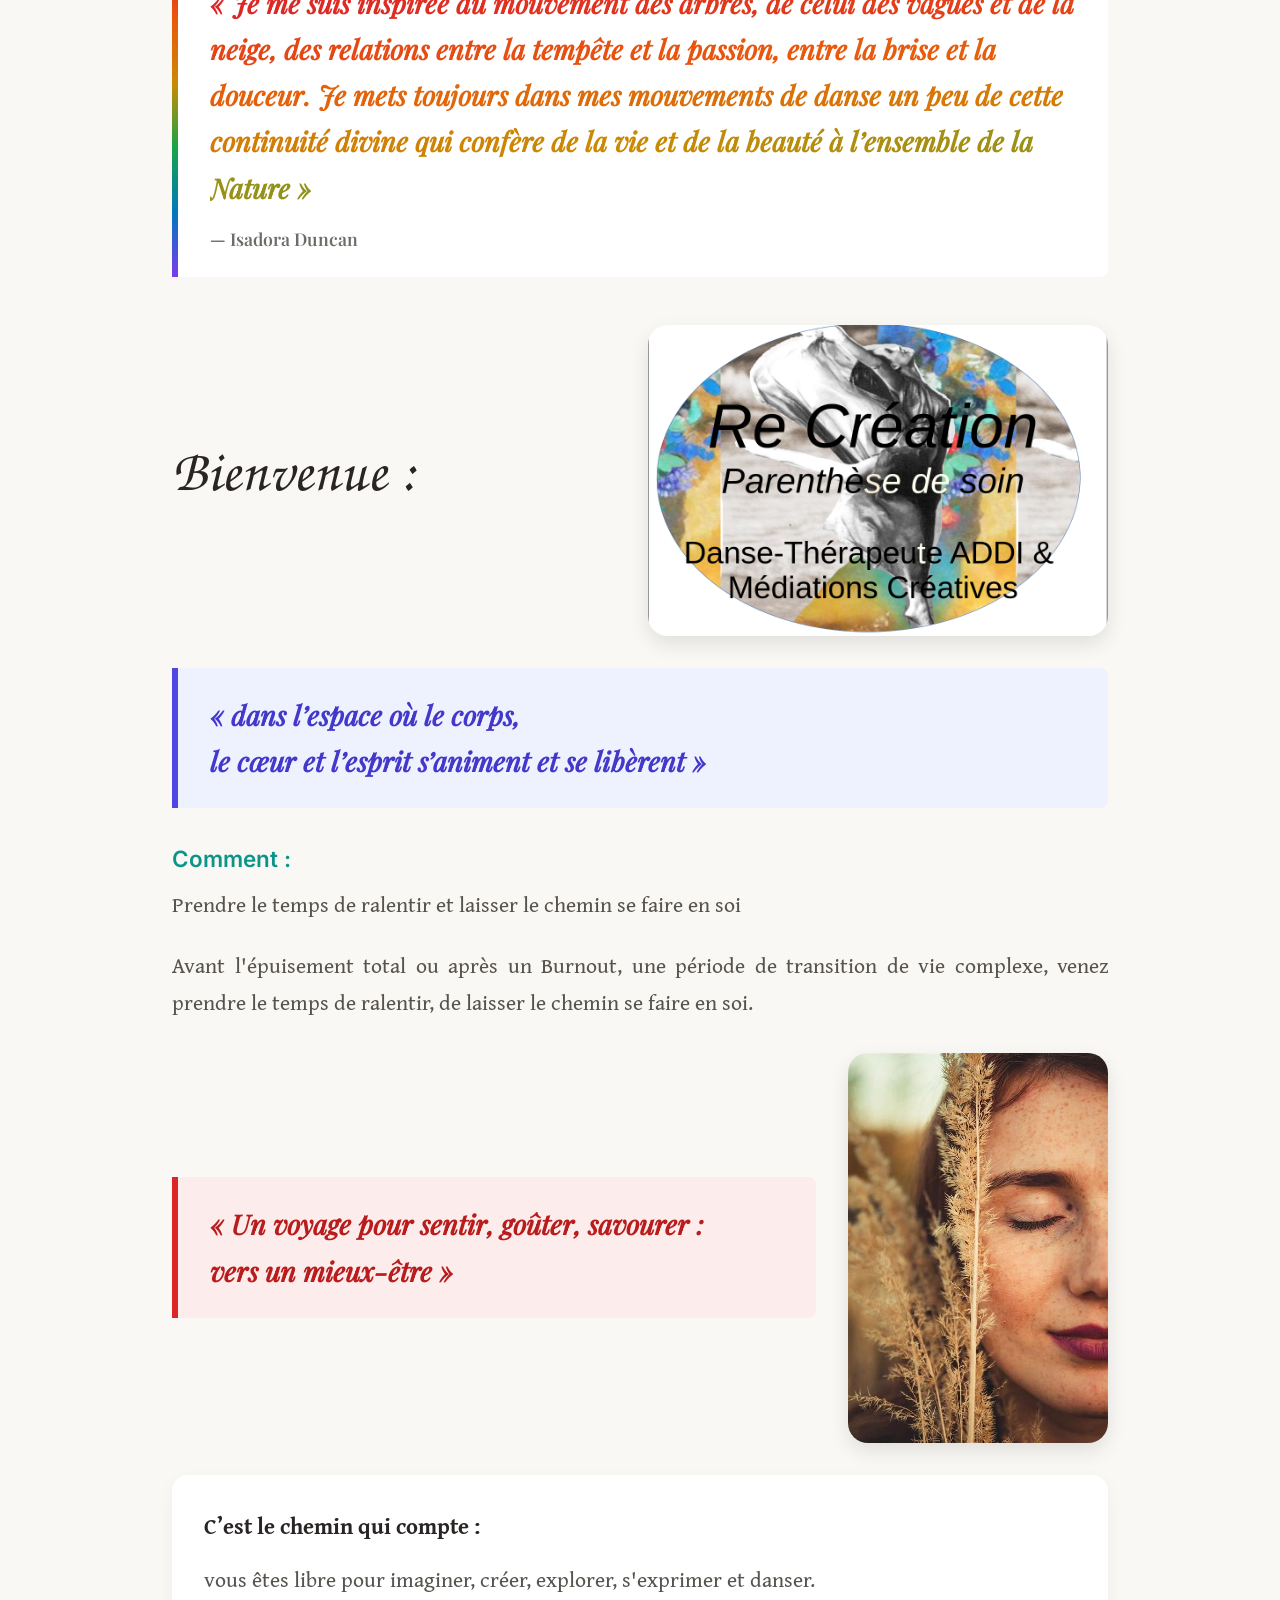
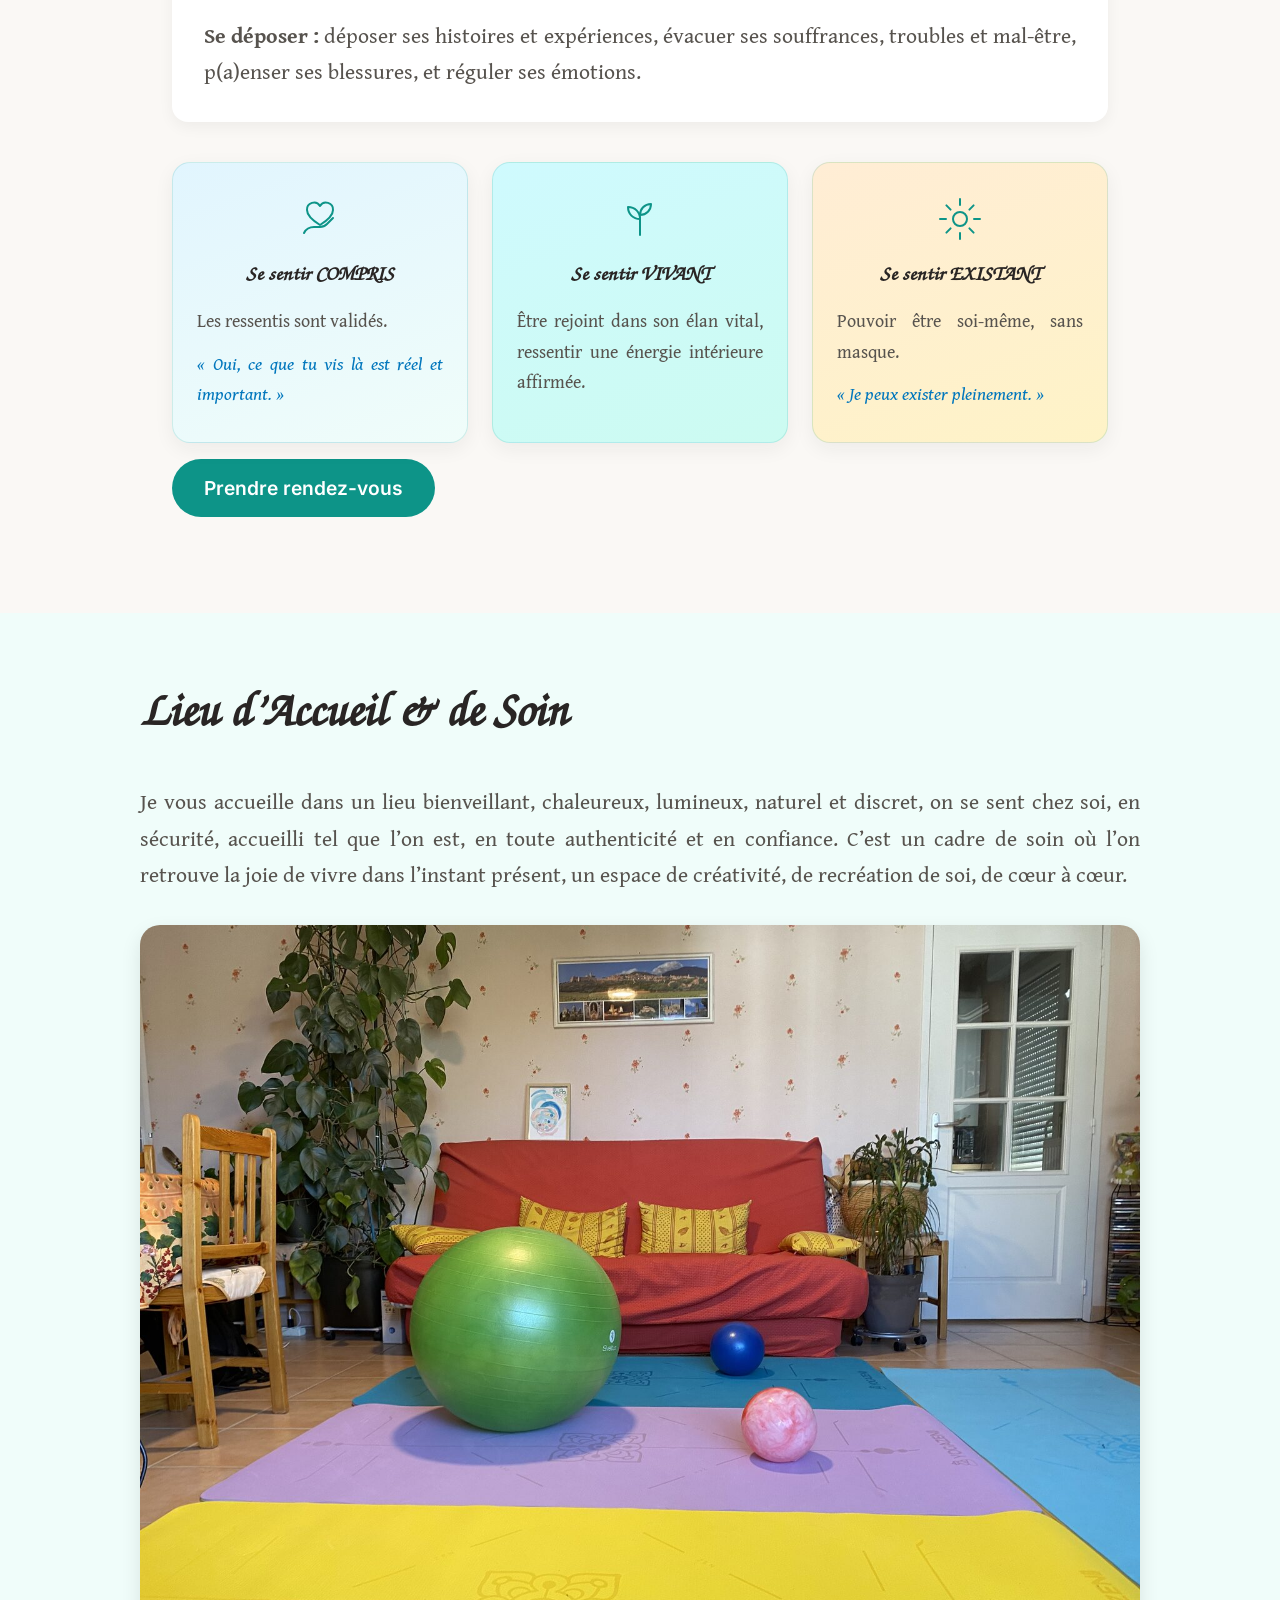
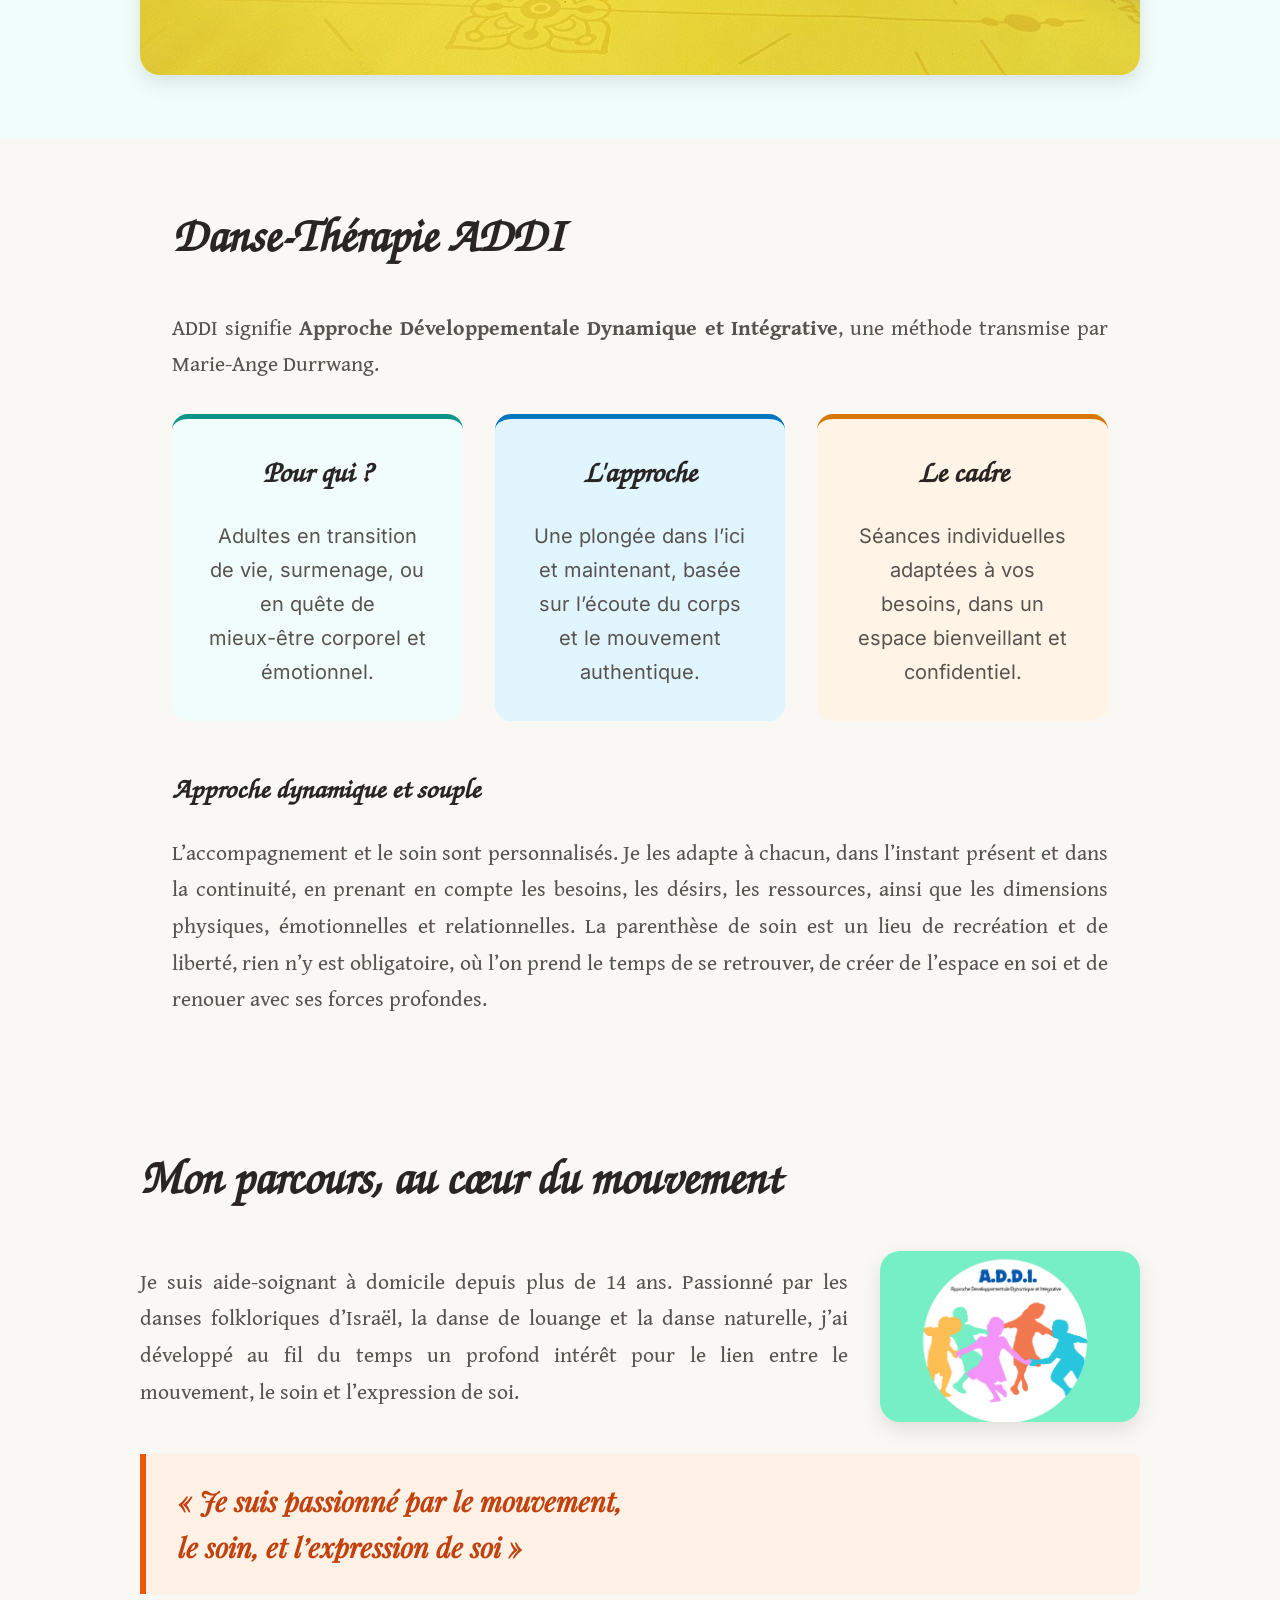
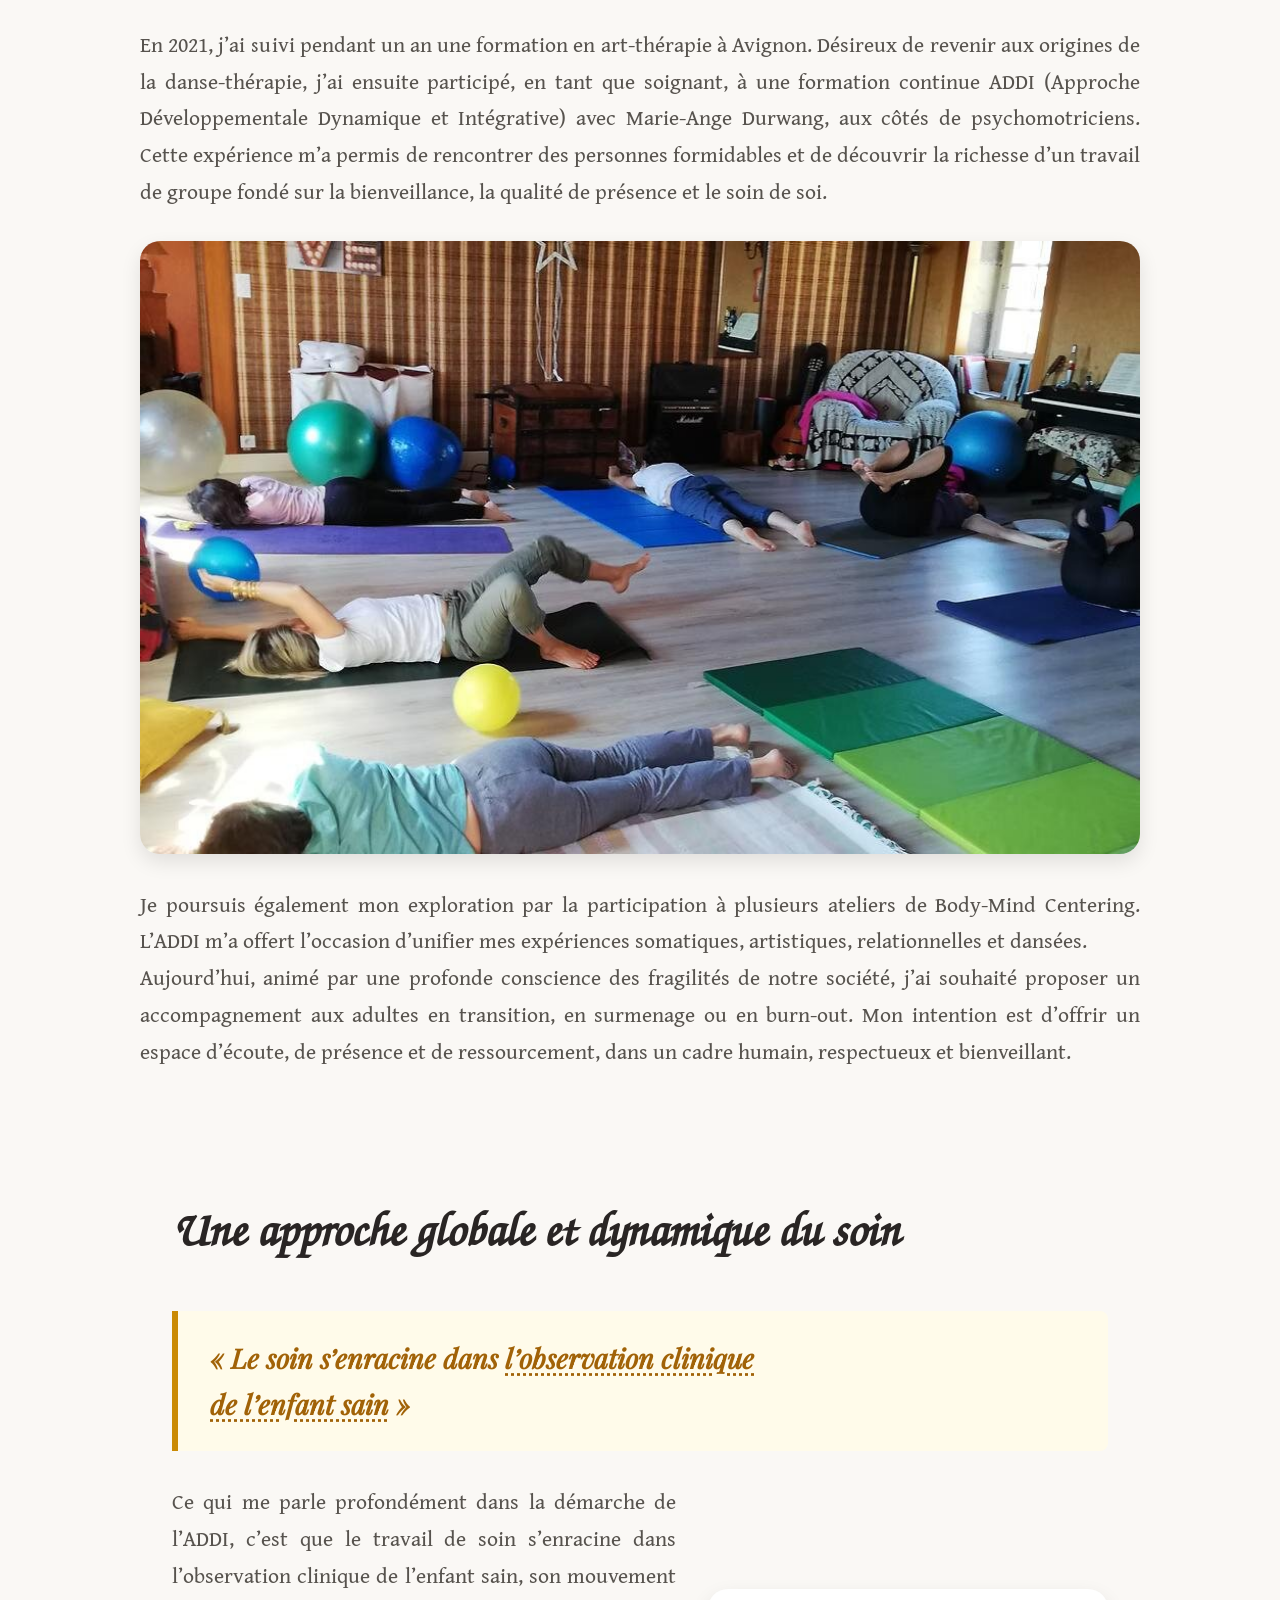
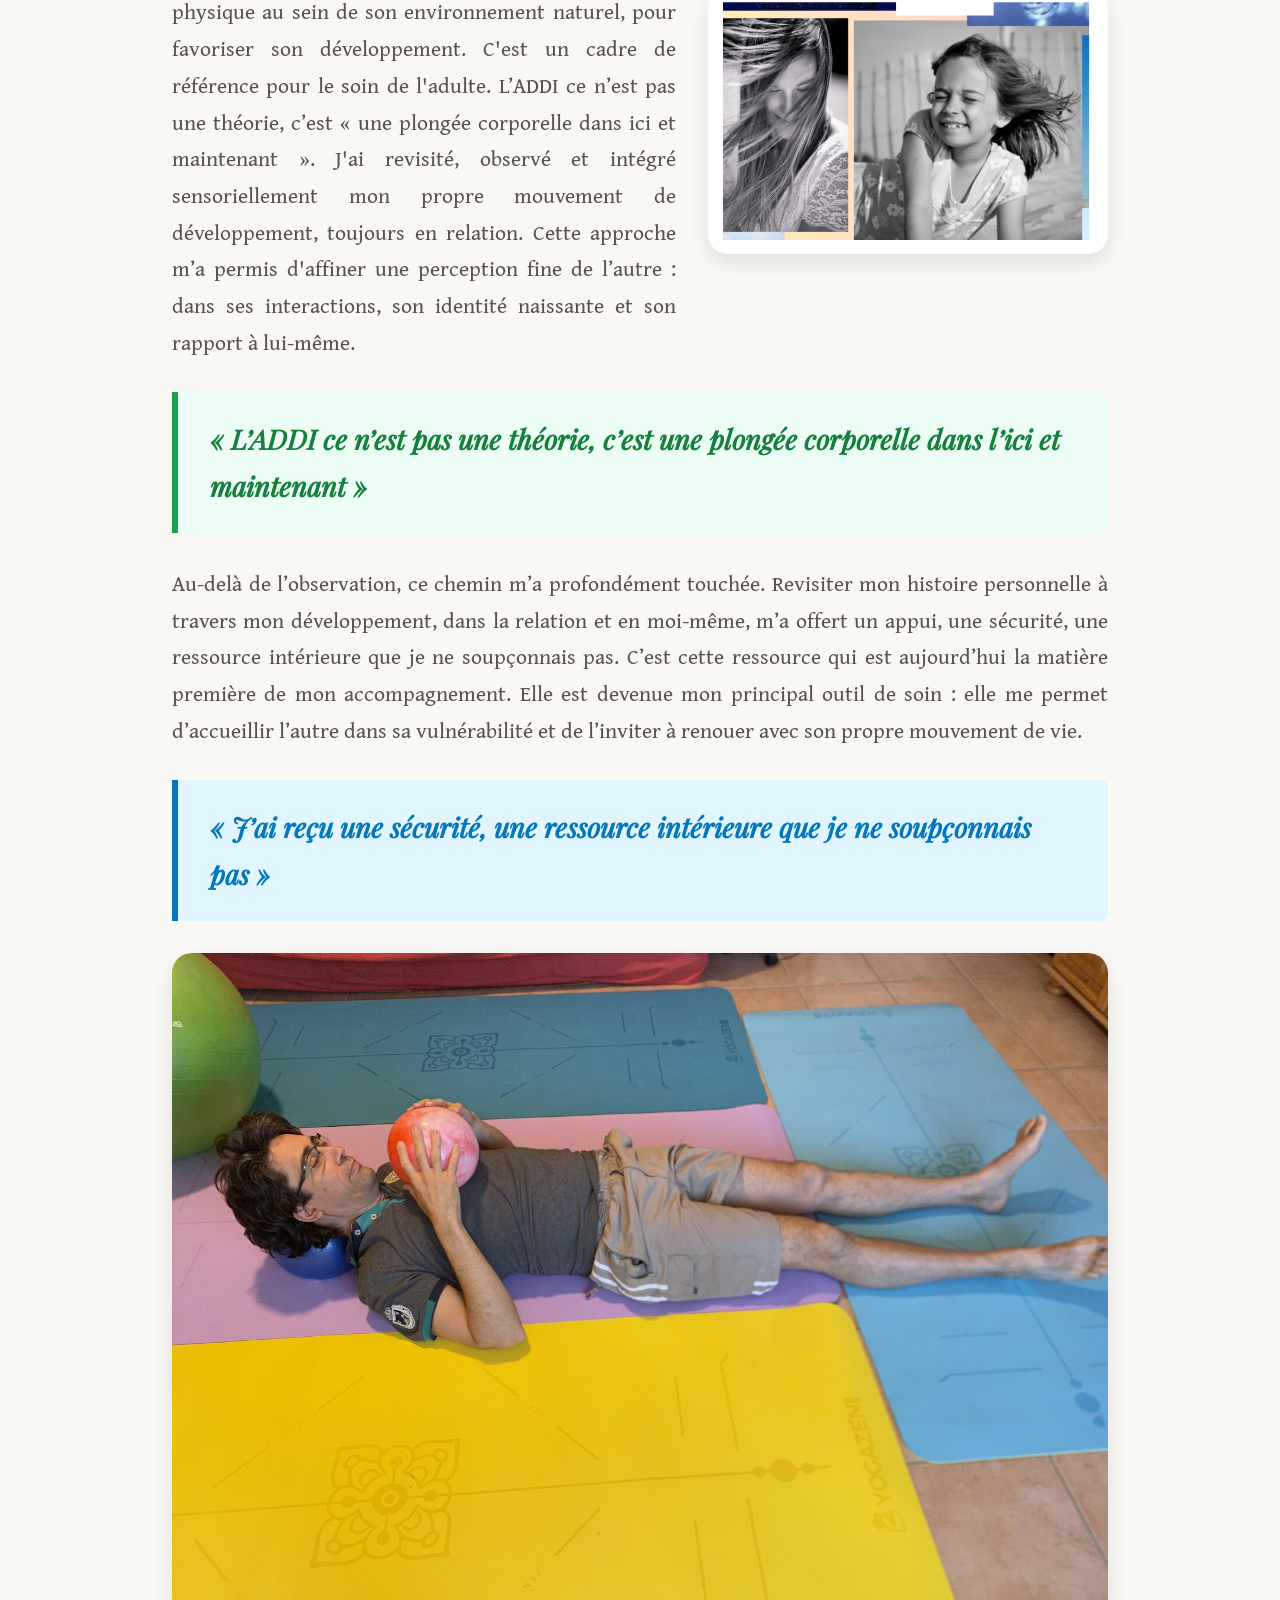
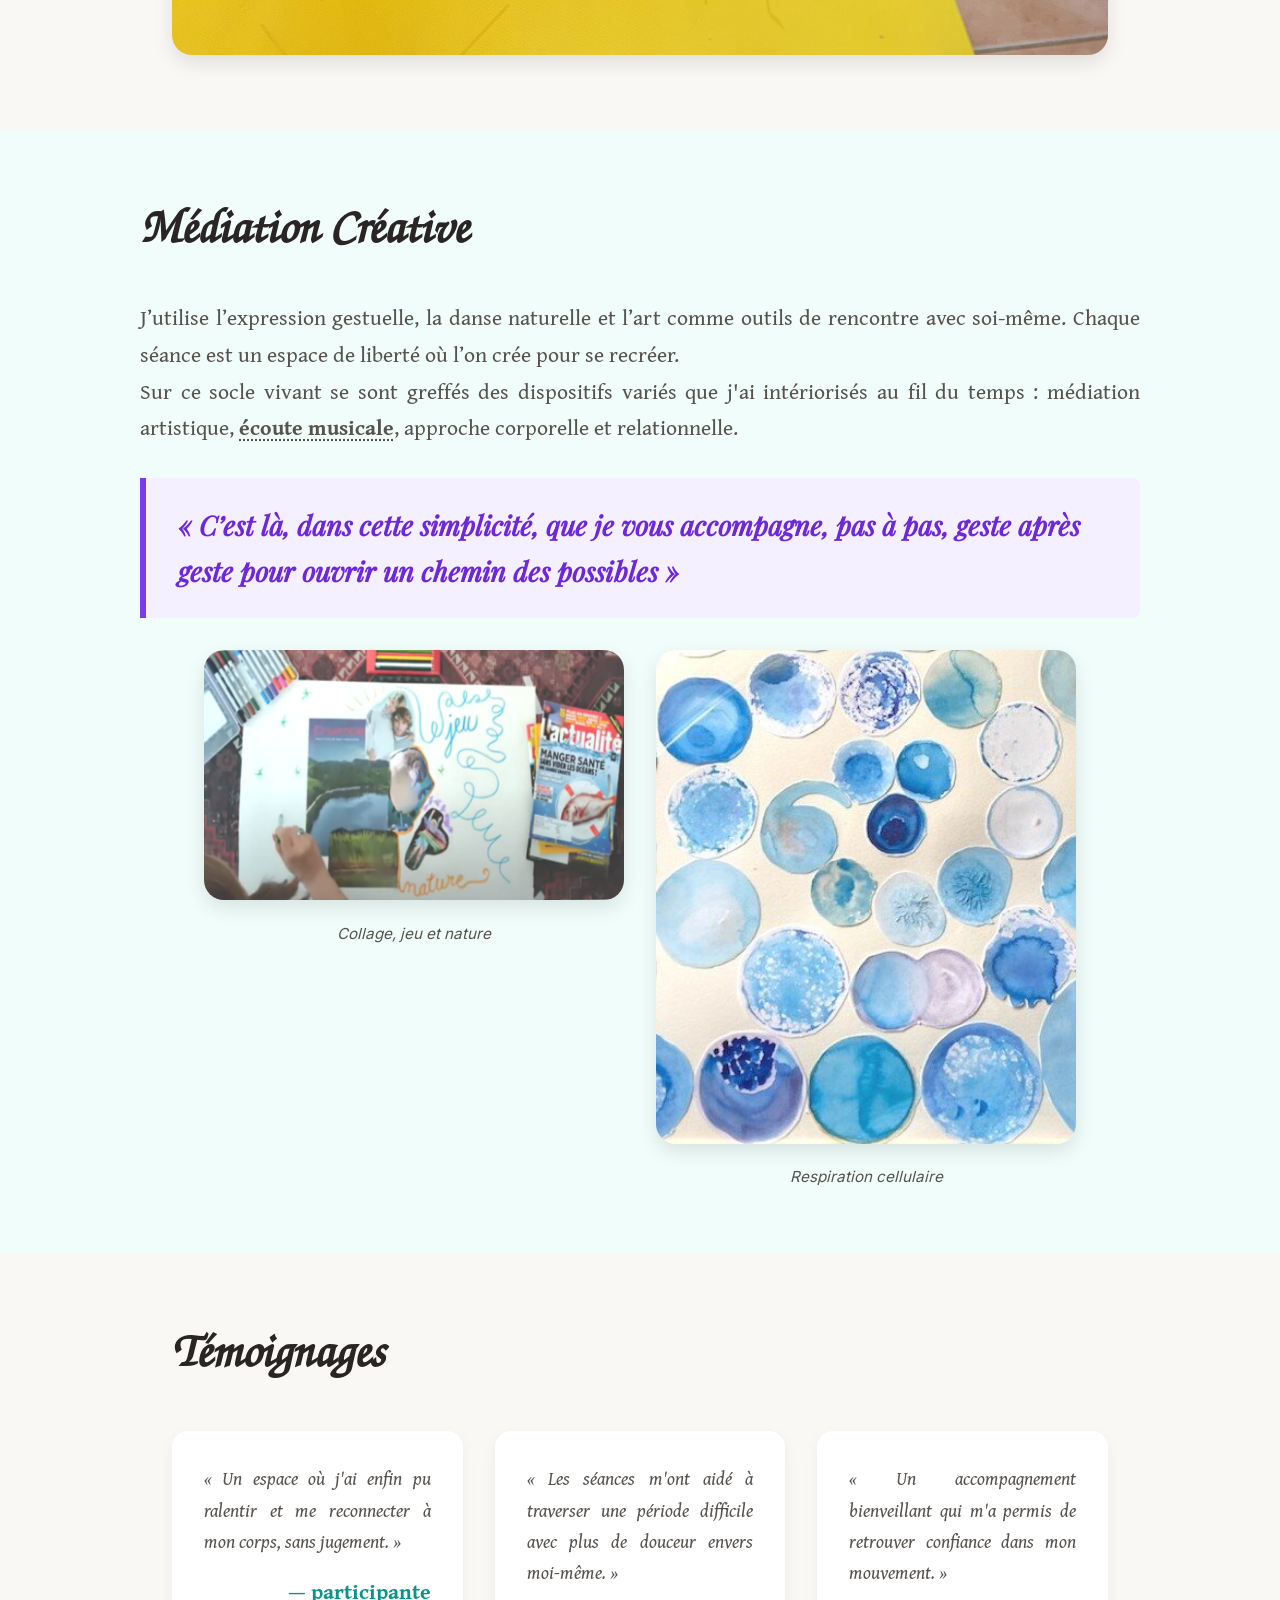
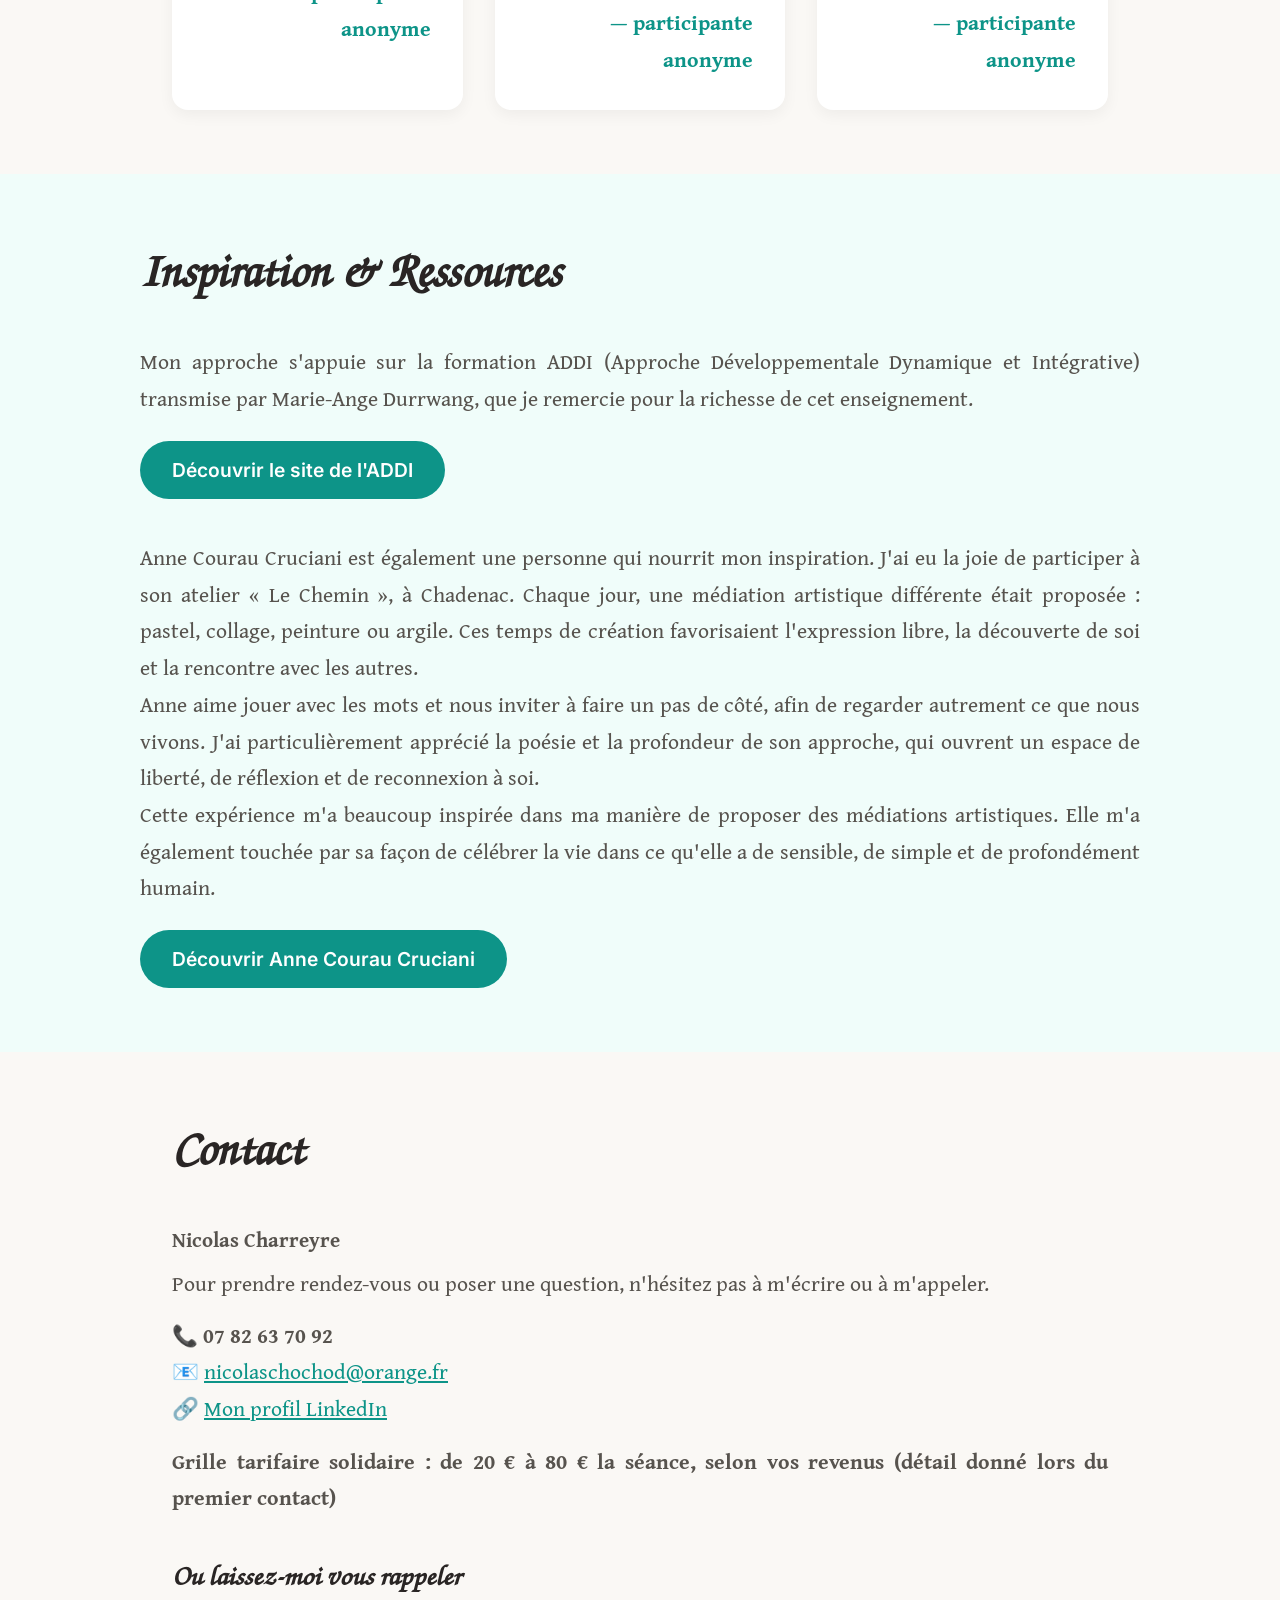
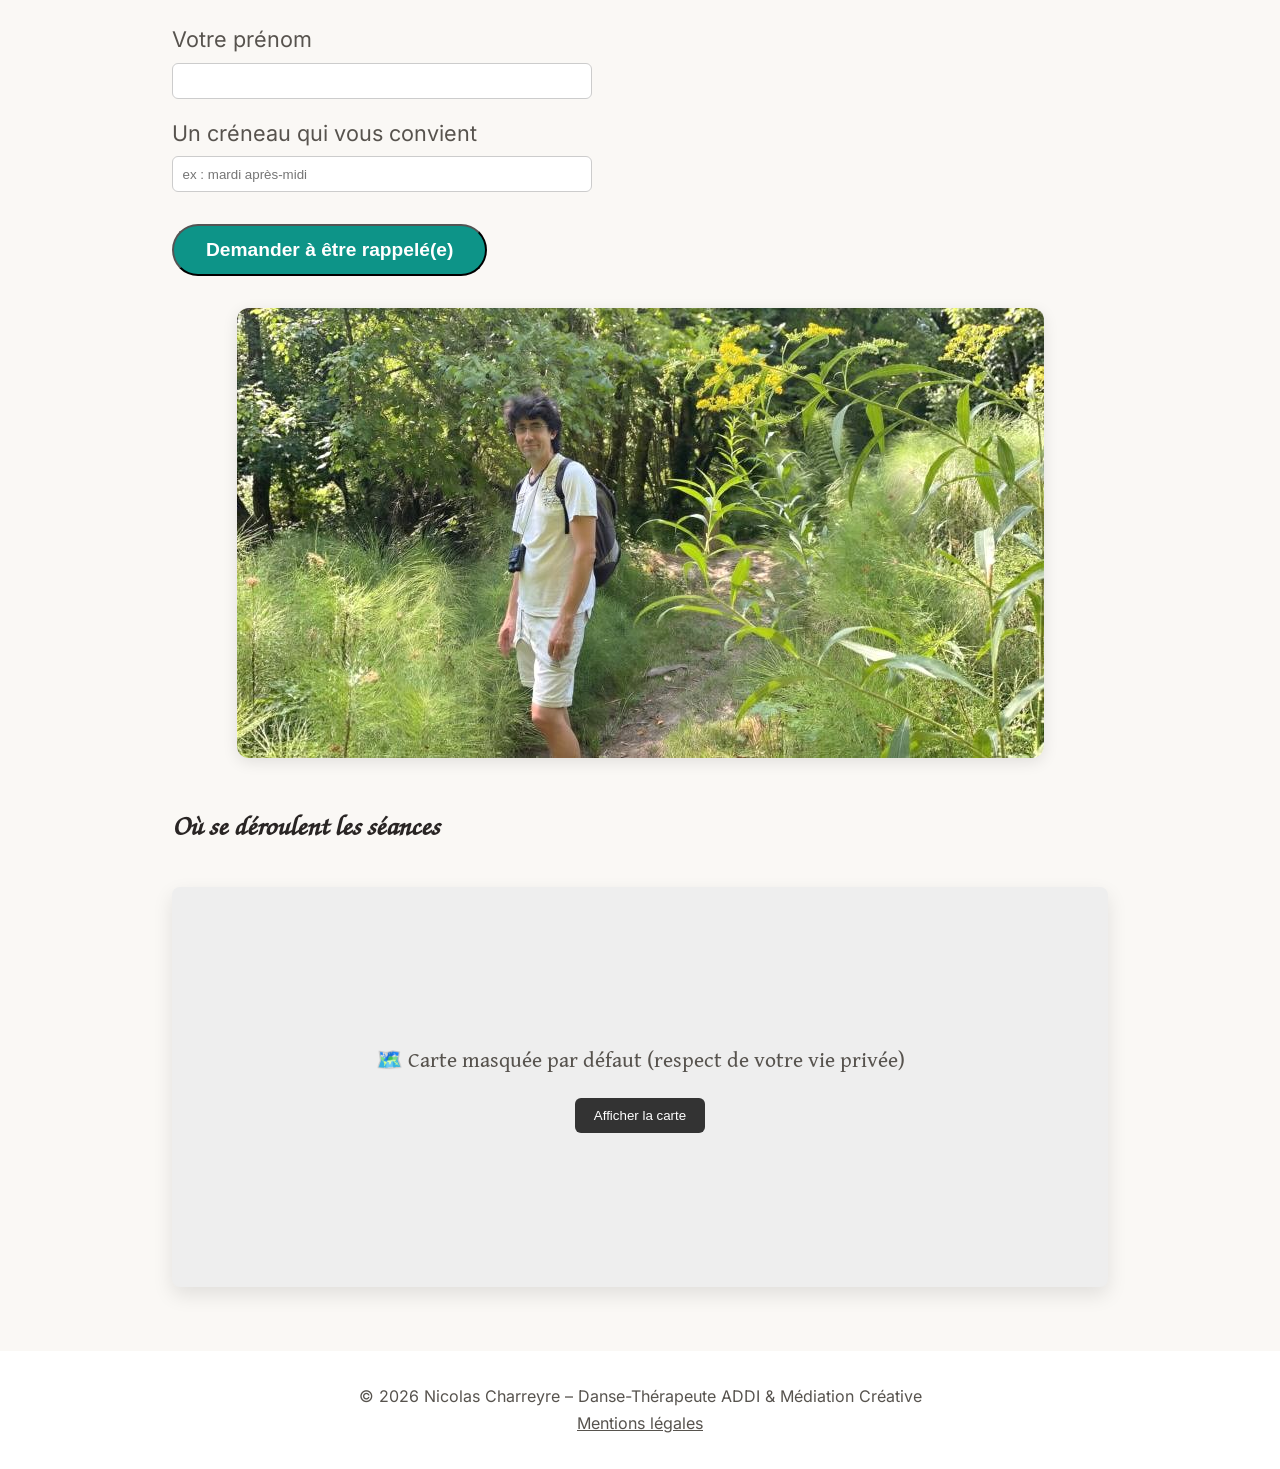
==== commit e06ca1cc: "Add files via upload" ====
--- a/site-final/index.html
+++ b/site-final/index.html
@@ -288,7 +288,23 @@
         <p style="margin-top: 1rem; font-weight: 600; font-size: 1.3rem;">📞 07 82 63 70 92</p>
         <p>📧 <a href="mailto:nicolaschochod@orange.fr" style="color: var(--accent);">nicolaschochod@orange.fr</a></p>
         <p>🔗 <a href="https://www.linkedin.com/in/nicolas-charreyre-chochod-69037a6a/" target="_blank" rel="noopener noreferrer" style="color: var(--accent);">Mon profil LinkedIn</a></p>
-        <p style="margin-top: 1rem; font-weight: 600;">Grille tarifaire : en fonction de vos revenus</p>
+        <p style="margin-top: 1rem; font-weight: 600;">Grille tarifaire solidaire : de 20 € à 80 € la séance, selon vos revenus (détail donné lors du premier contact)</p>
+    </div>
+
+    <!-- Formulaire de rappel : ouvre un e-mail pré-rempli, aucune donnée transmise à un tiers -->
+    <div style="max-width: 420px; margin-top: 2.5rem;">
+        <h3>Ou laissez-moi vous rappeler</h3>
+        <form id="rappel-form">
+            <label style="display:block; margin-bottom:1rem;">
+                Votre prénom<br>
+                <input type="text" id="rappel-prenom" required style="width:100%; padding:0.6rem; margin-top:0.3rem; border-radius:6px; border:1px solid #ccc;">
+            </label>
+            <label style="display:block; margin-bottom:1rem;">
+                Un créneau qui vous convient<br>
+                <input type="text" id="rappel-creneau" placeholder="ex : mardi après-midi" required style="width:100%; padding:0.6rem; margin-top:0.3rem; border-radius:6px; border:1px solid #ccc;">
+            </label>
+            <button type="submit" class="btn">Demander à être rappelé(e)</button>
+        </form>
     </div>
 
     <!-- Image centrée avec une largeur maîtrisée pour éviter le flou -->
@@ -313,6 +329,23 @@
     <script>
     // Charge la carte Google Maps uniquement au clic du visiteur (aucun traceur
     // déposé tant qu'il n'a pas cliqué volontairement — voir mentions-legales.html)
+    // Formulaire de rappel : ouvre un e-mail pré-rempli dans le client mail du visiteur.
+    // Rien n'est envoyé à un serveur tiers, donc aucun impact RGPD supplémentaire.
+    var rappelForm = document.getElementById('rappel-form');
+    if (rappelForm) {
+        rappelForm.addEventListener('submit', function (e) {
+            e.preventDefault();
+            var prenom = document.getElementById('rappel-prenom').value;
+            var creneau = document.getElementById('rappel-creneau').value;
+            var sujet = encodeURIComponent('Demande de rappel');
+            var corps = encodeURIComponent(
+                'Bonjour,\n\nJe souhaiterais être rappelé(e).\nPrénom : ' + prenom +
+                '\nCréneau préféré : ' + creneau + '\n\nMerci !'
+            );
+            window.location.href = 'mailto:nicolaschochod@orange.fr?subject=' + sujet + '&body=' + corps;
+        });
+    }
+
     function chargerCarte() {
         document.getElementById('carte-lieu').outerHTML =
             '<iframe class="map-embed" src="https://www.google.com/maps?q=17+rue+Waldwisse,+69440+Mornant&output=embed" loading="lazy" referrerpolicy="no-referrer-when-downgrade" title="Localisation des séances - 17 rue Waldwisse, Mornant" allowfullscreen></iframe>';
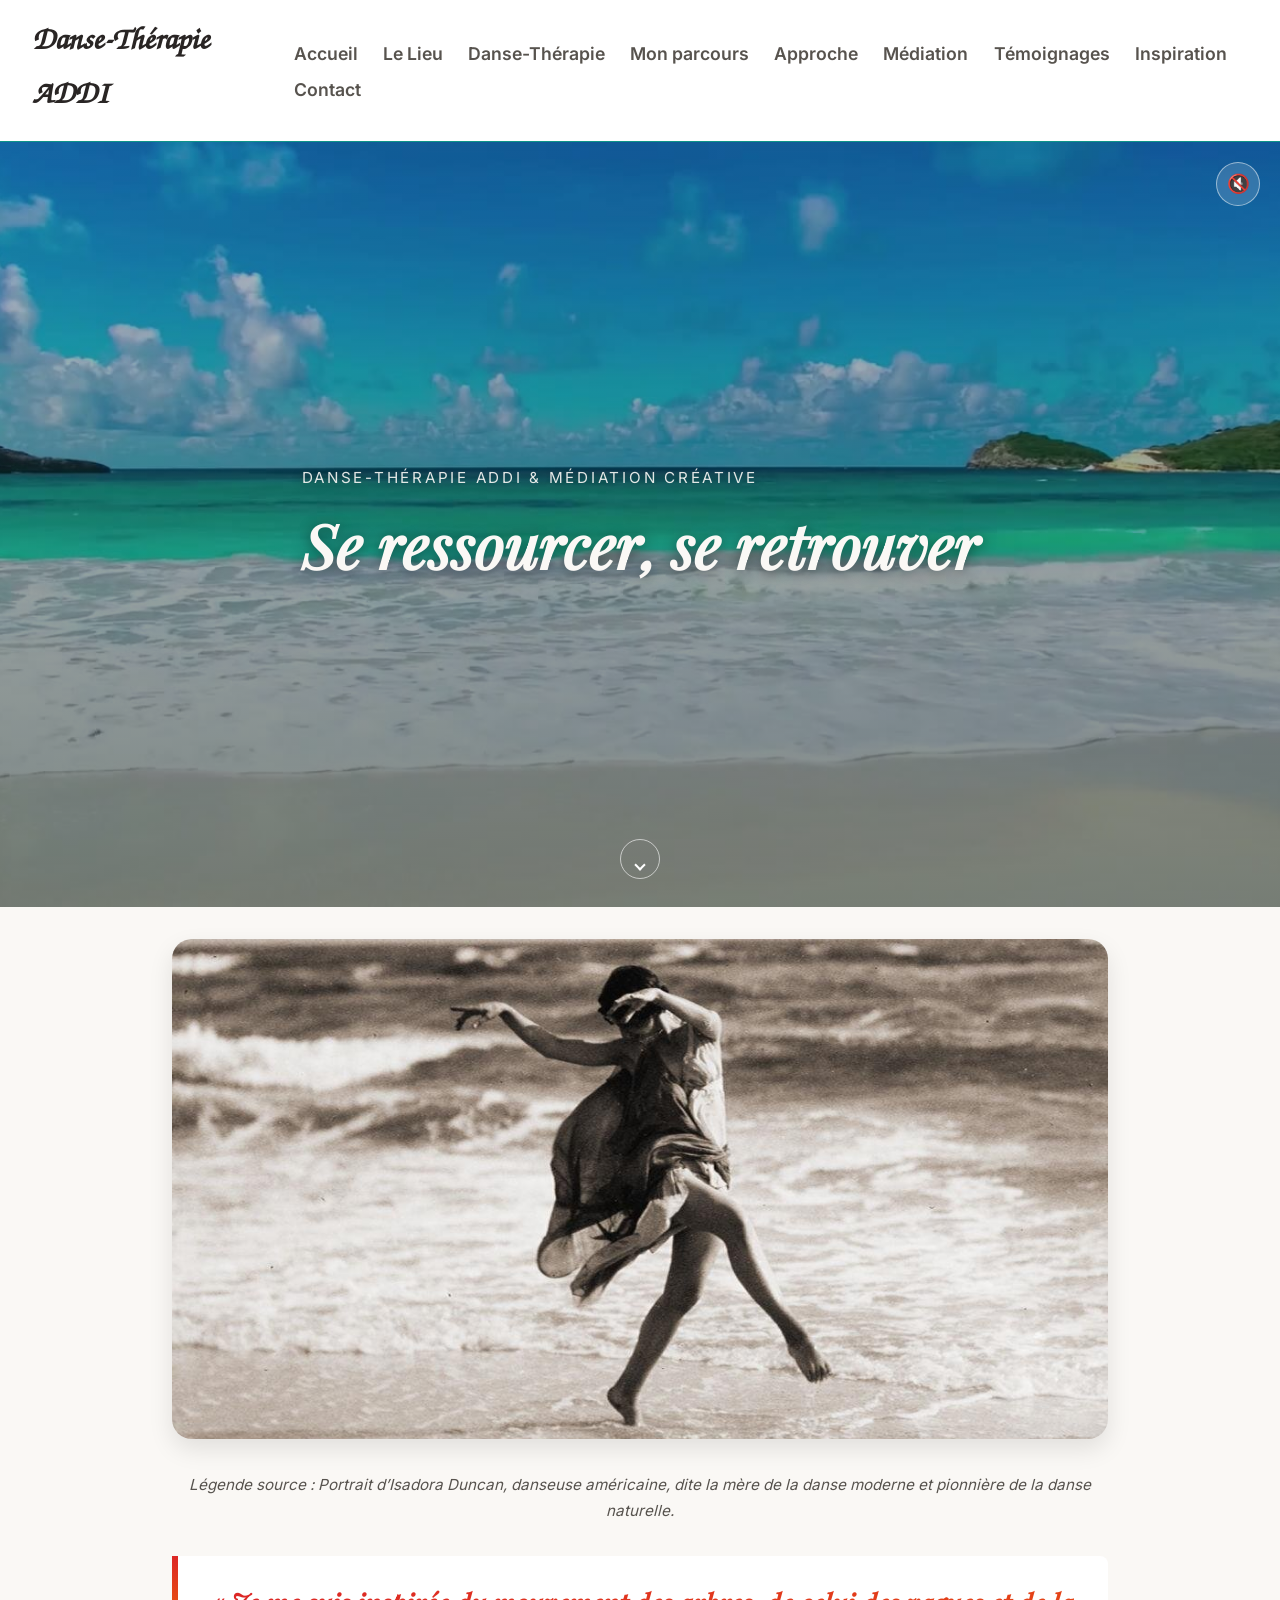
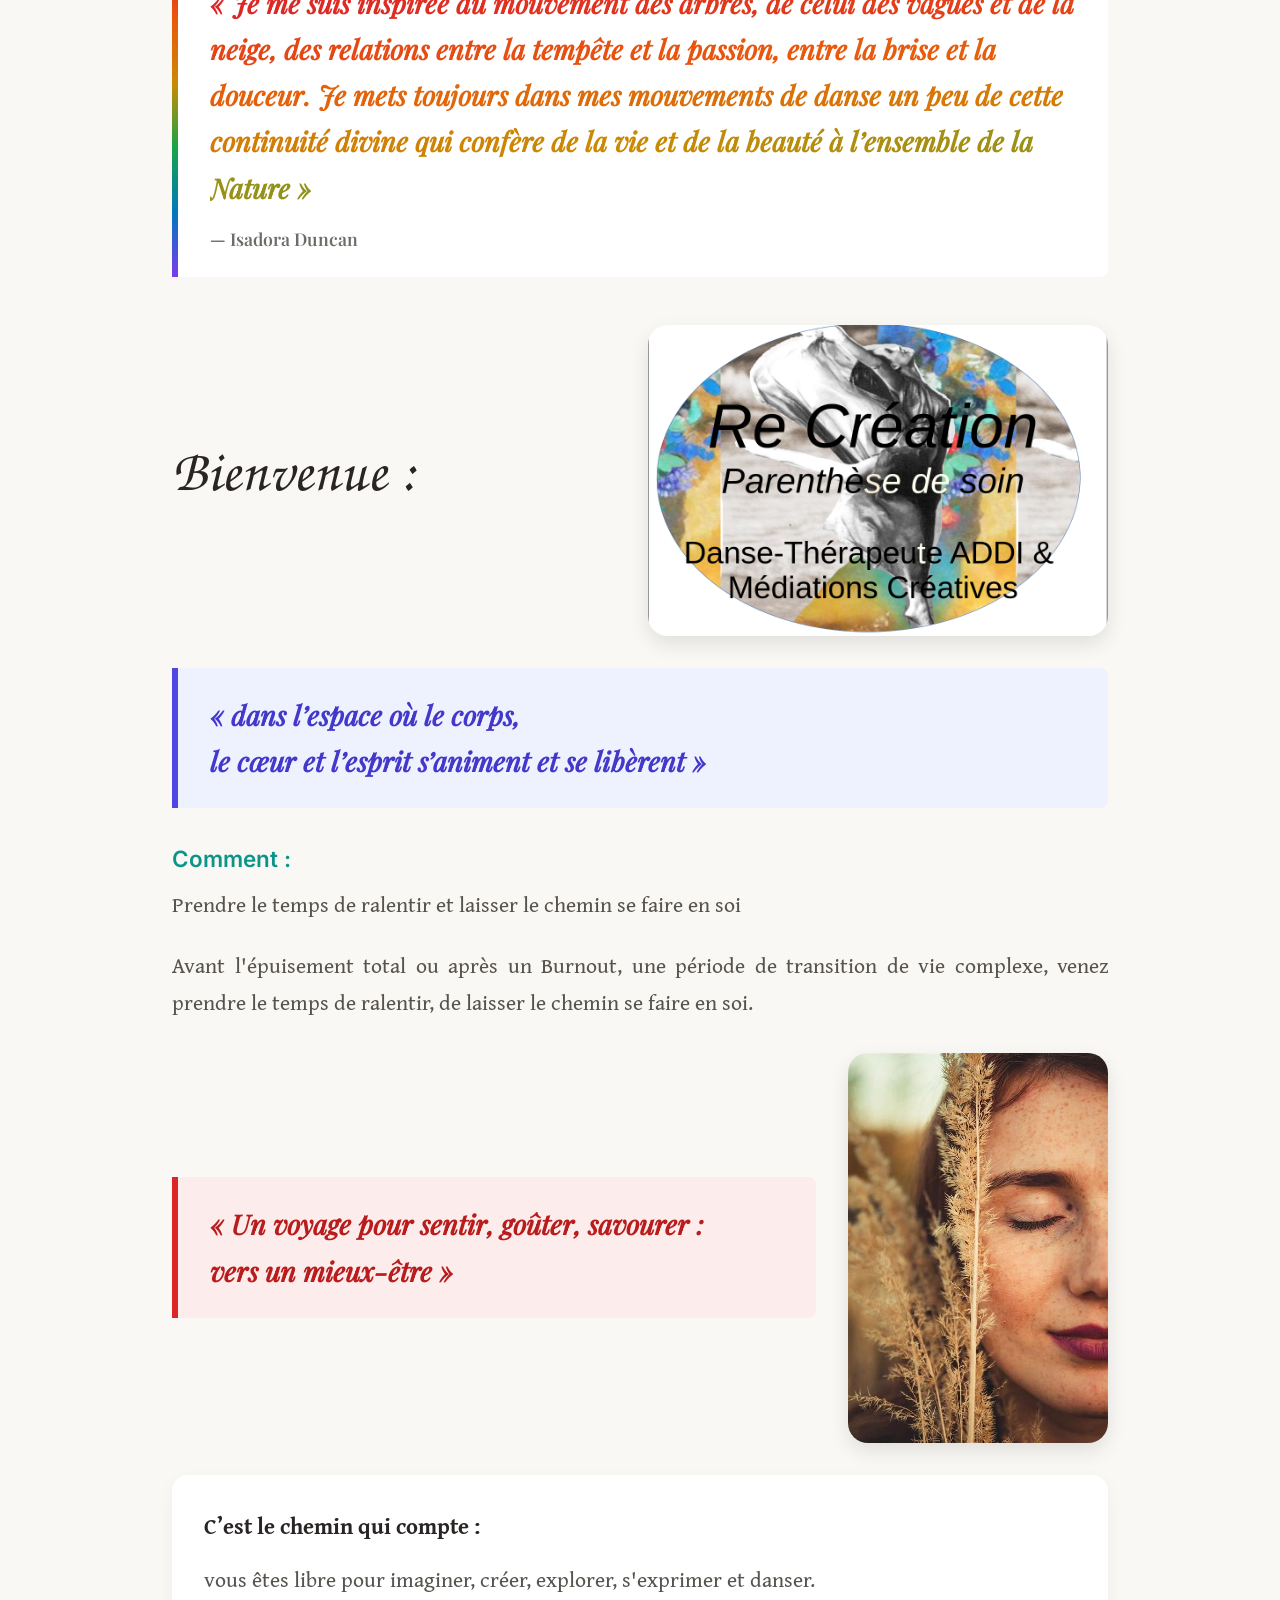
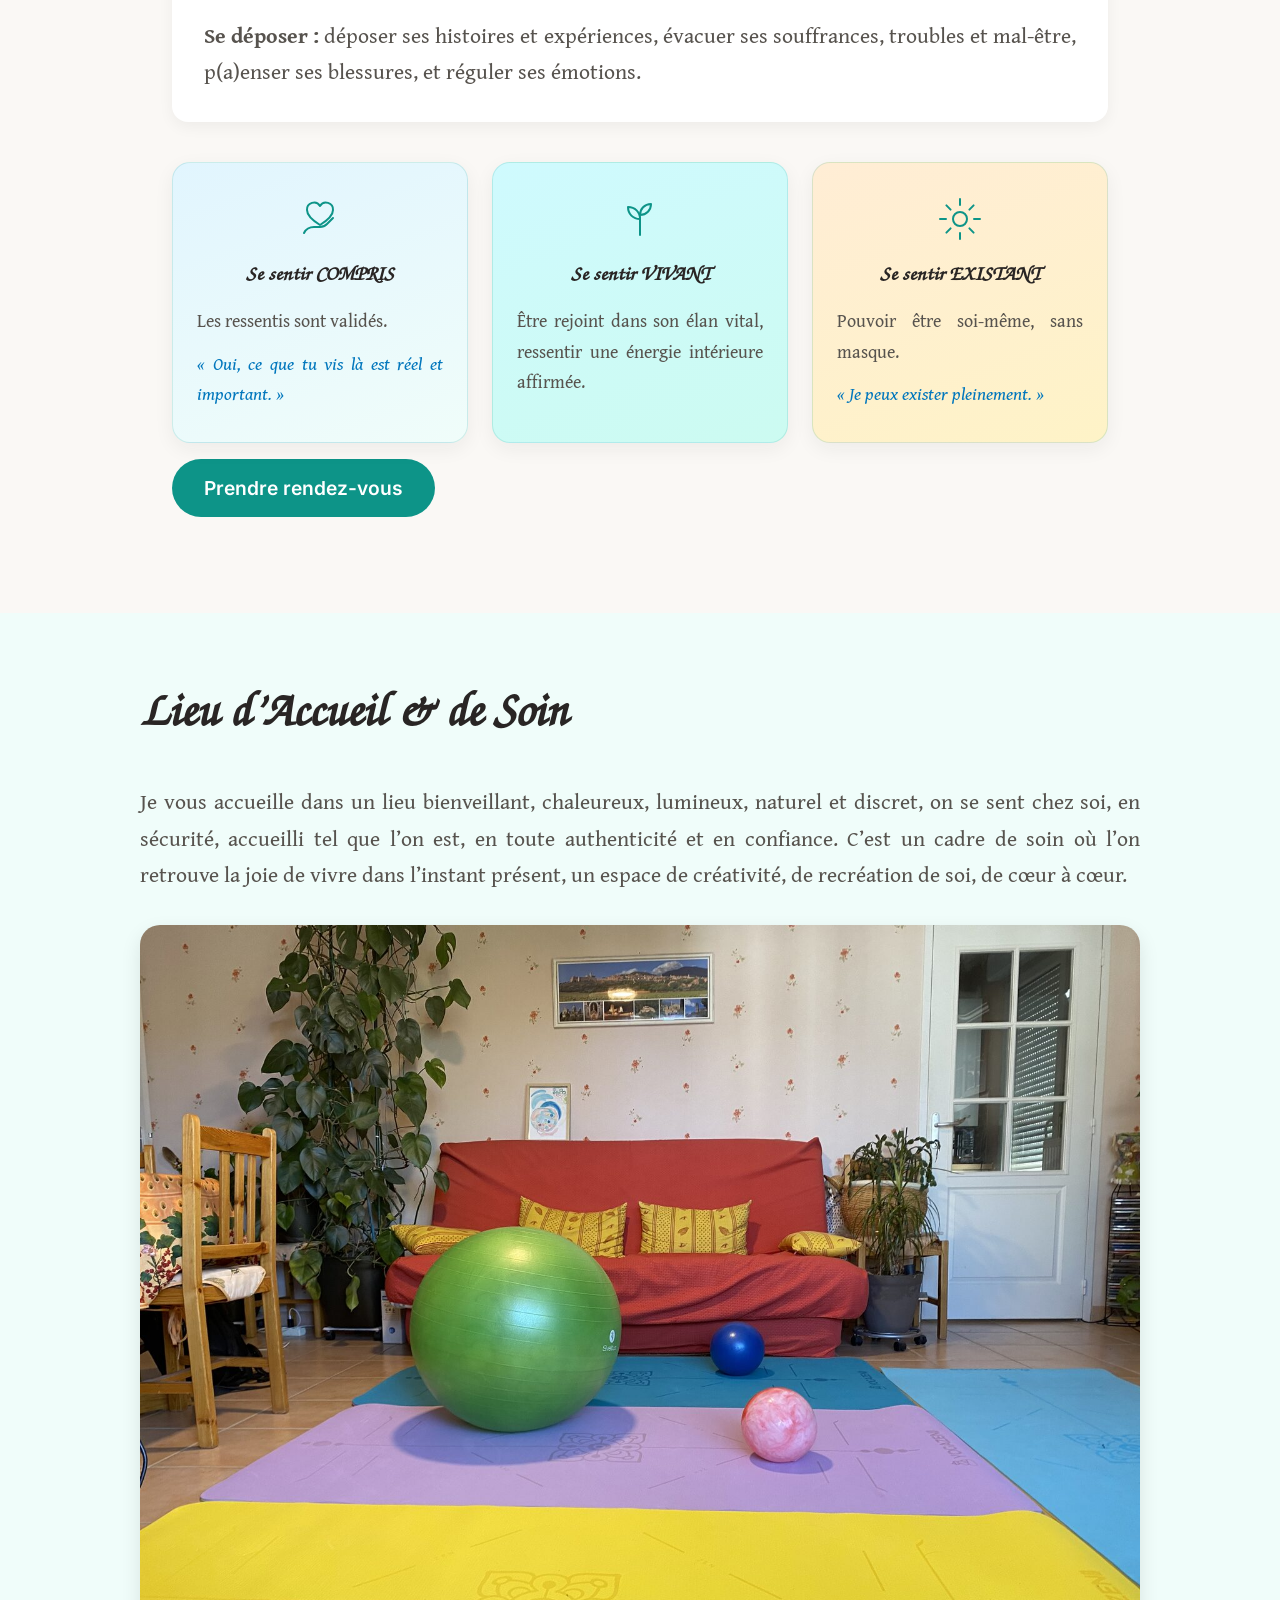
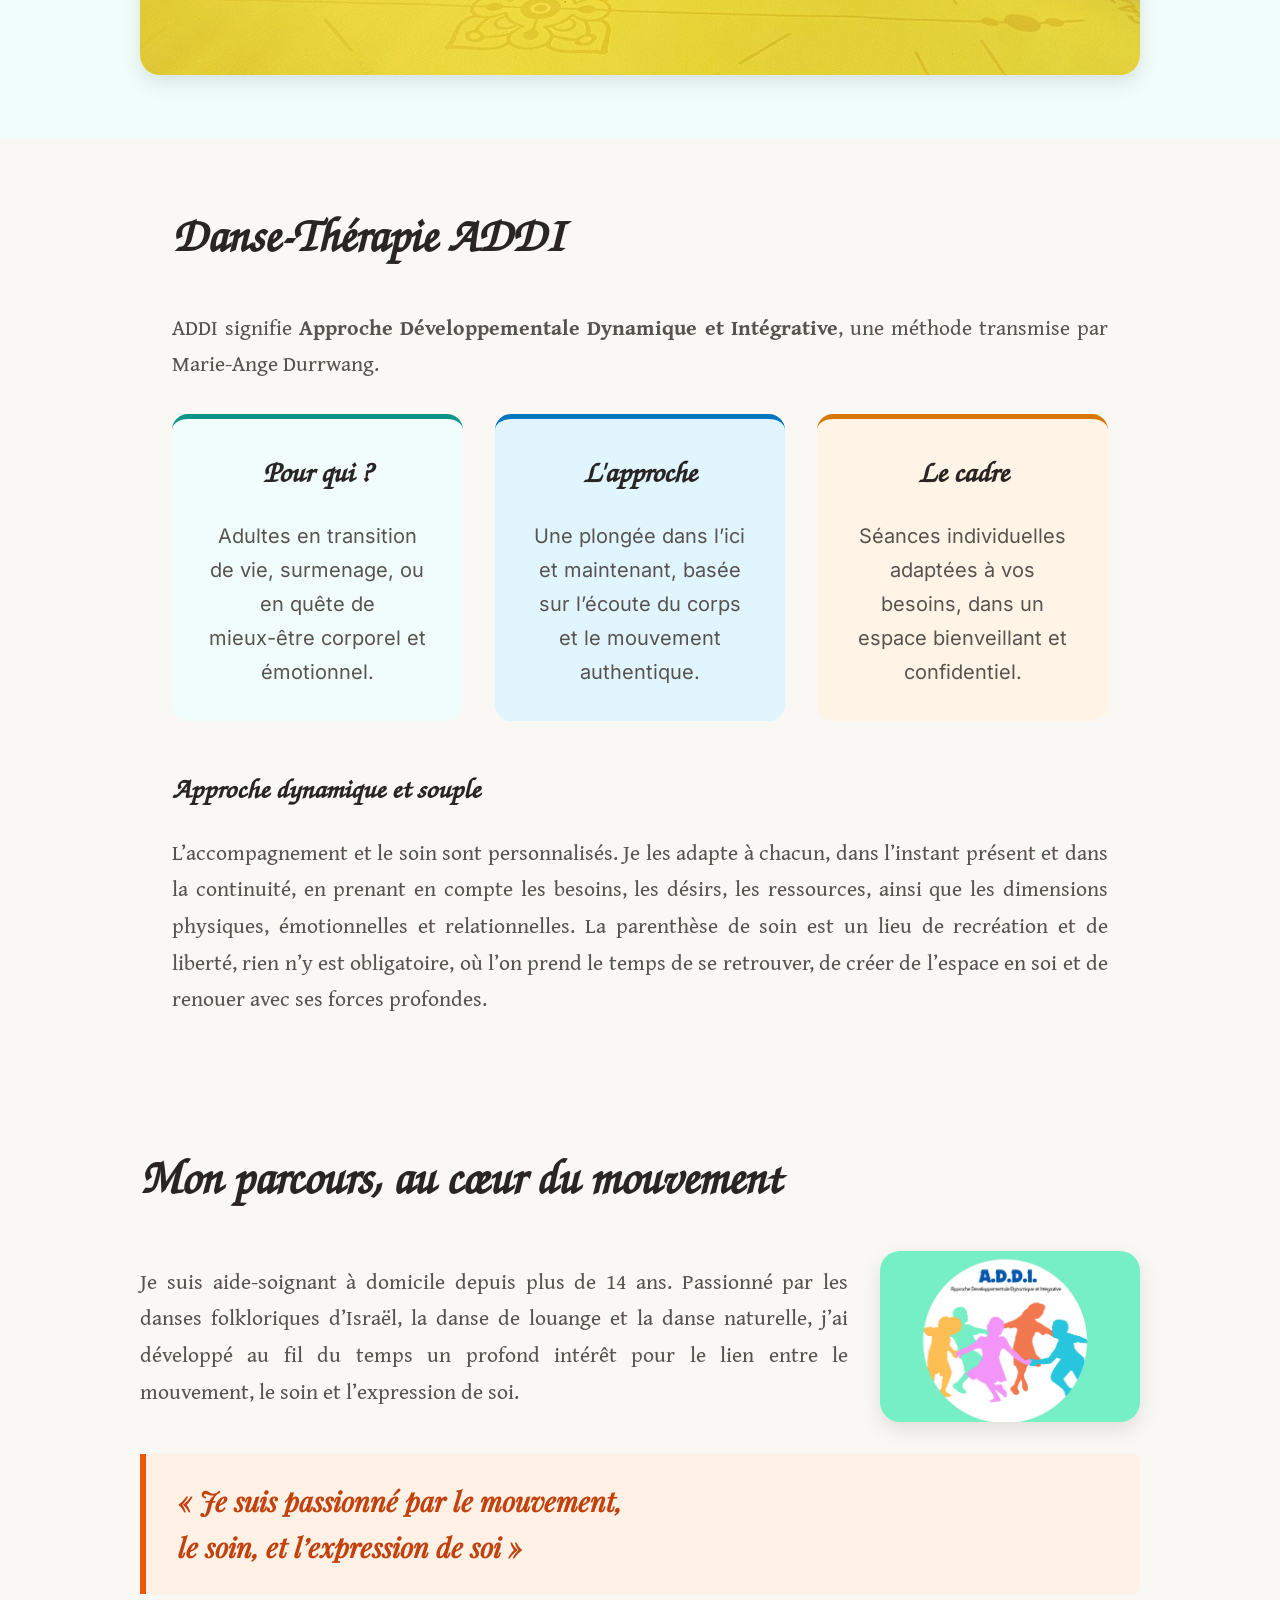
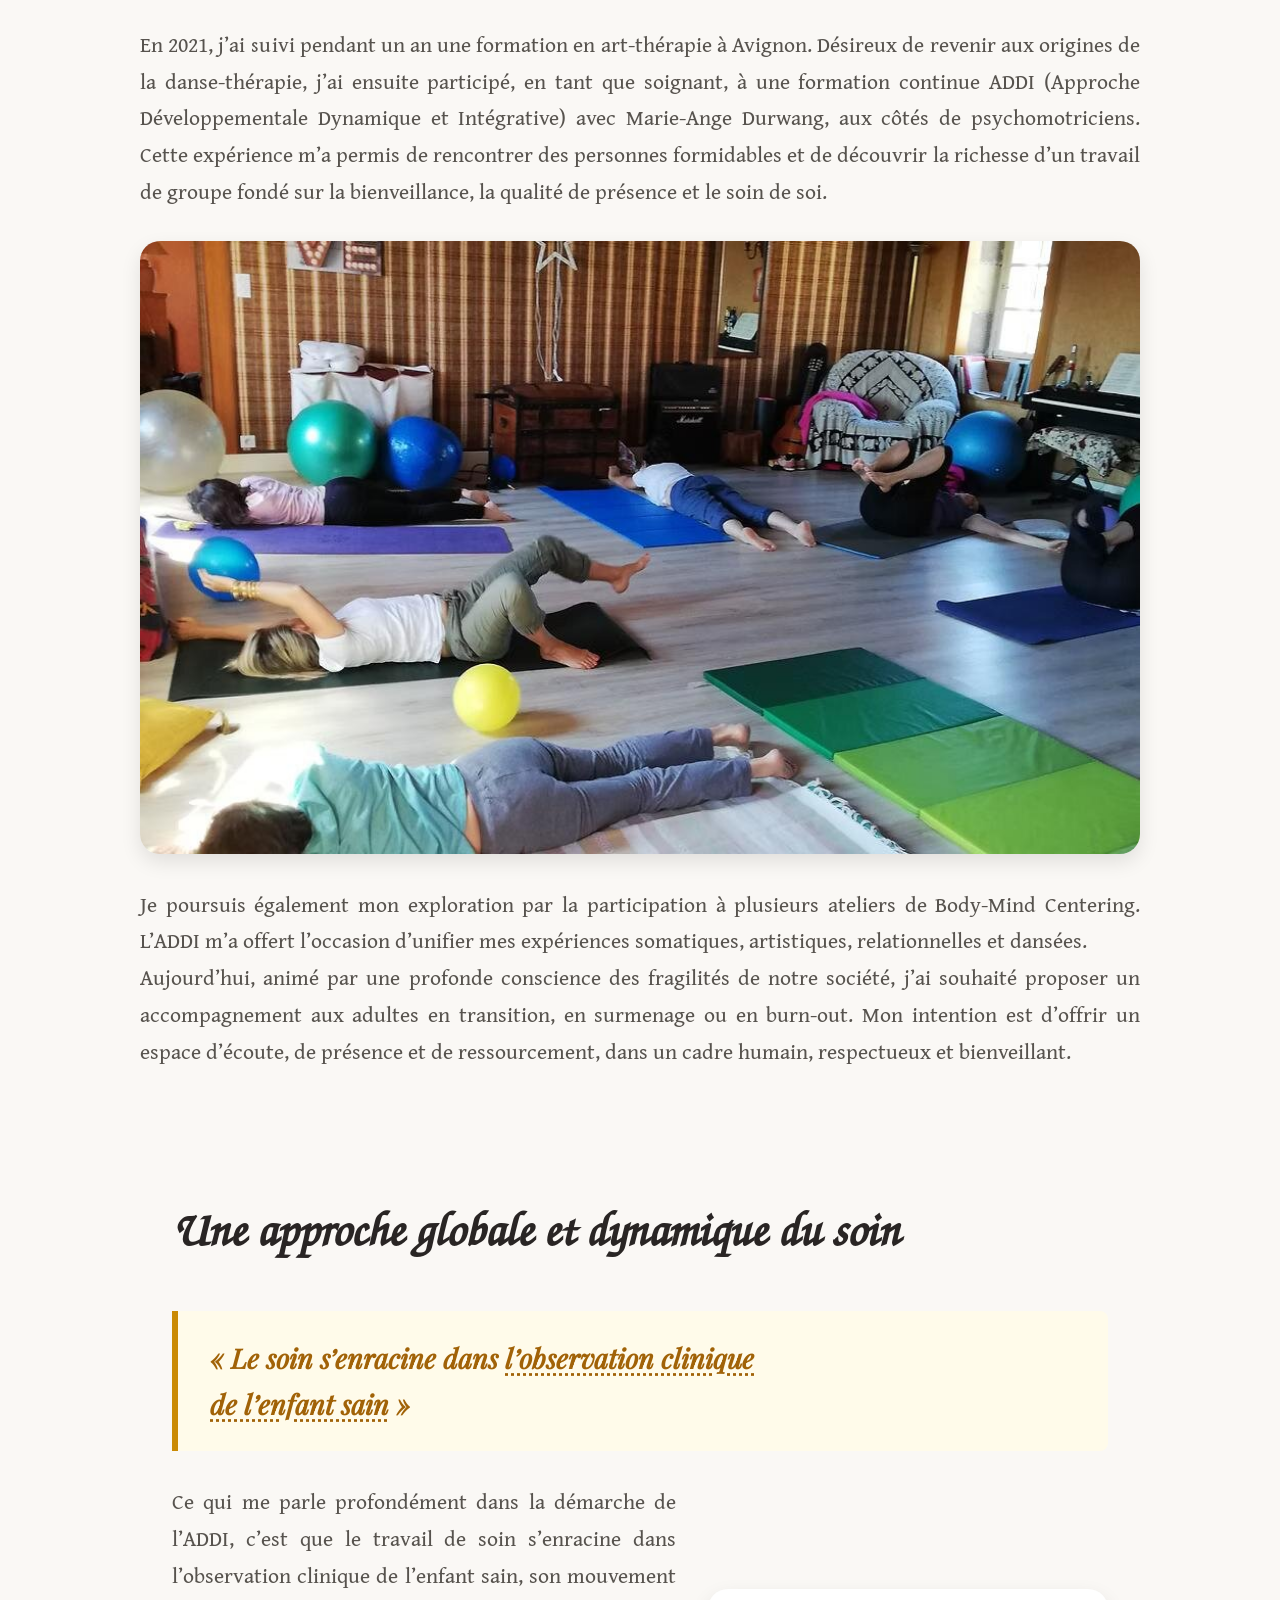
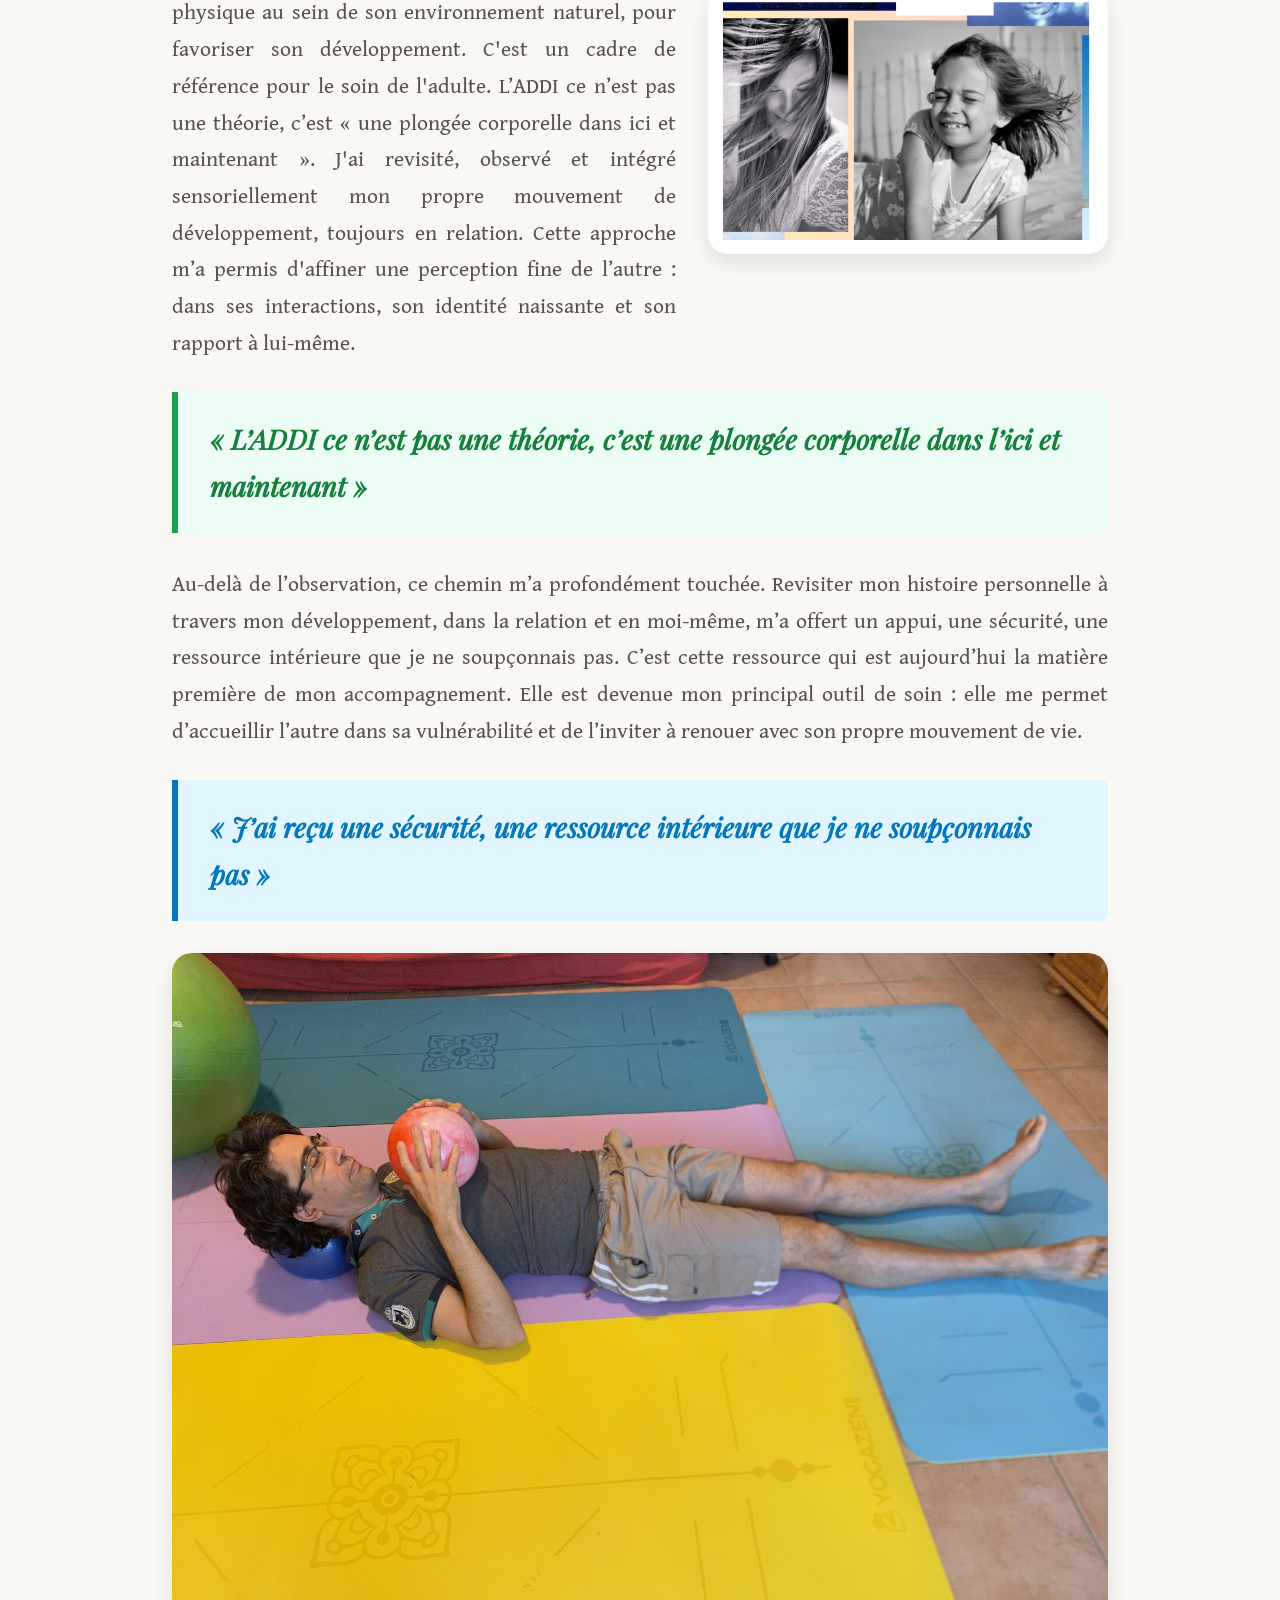
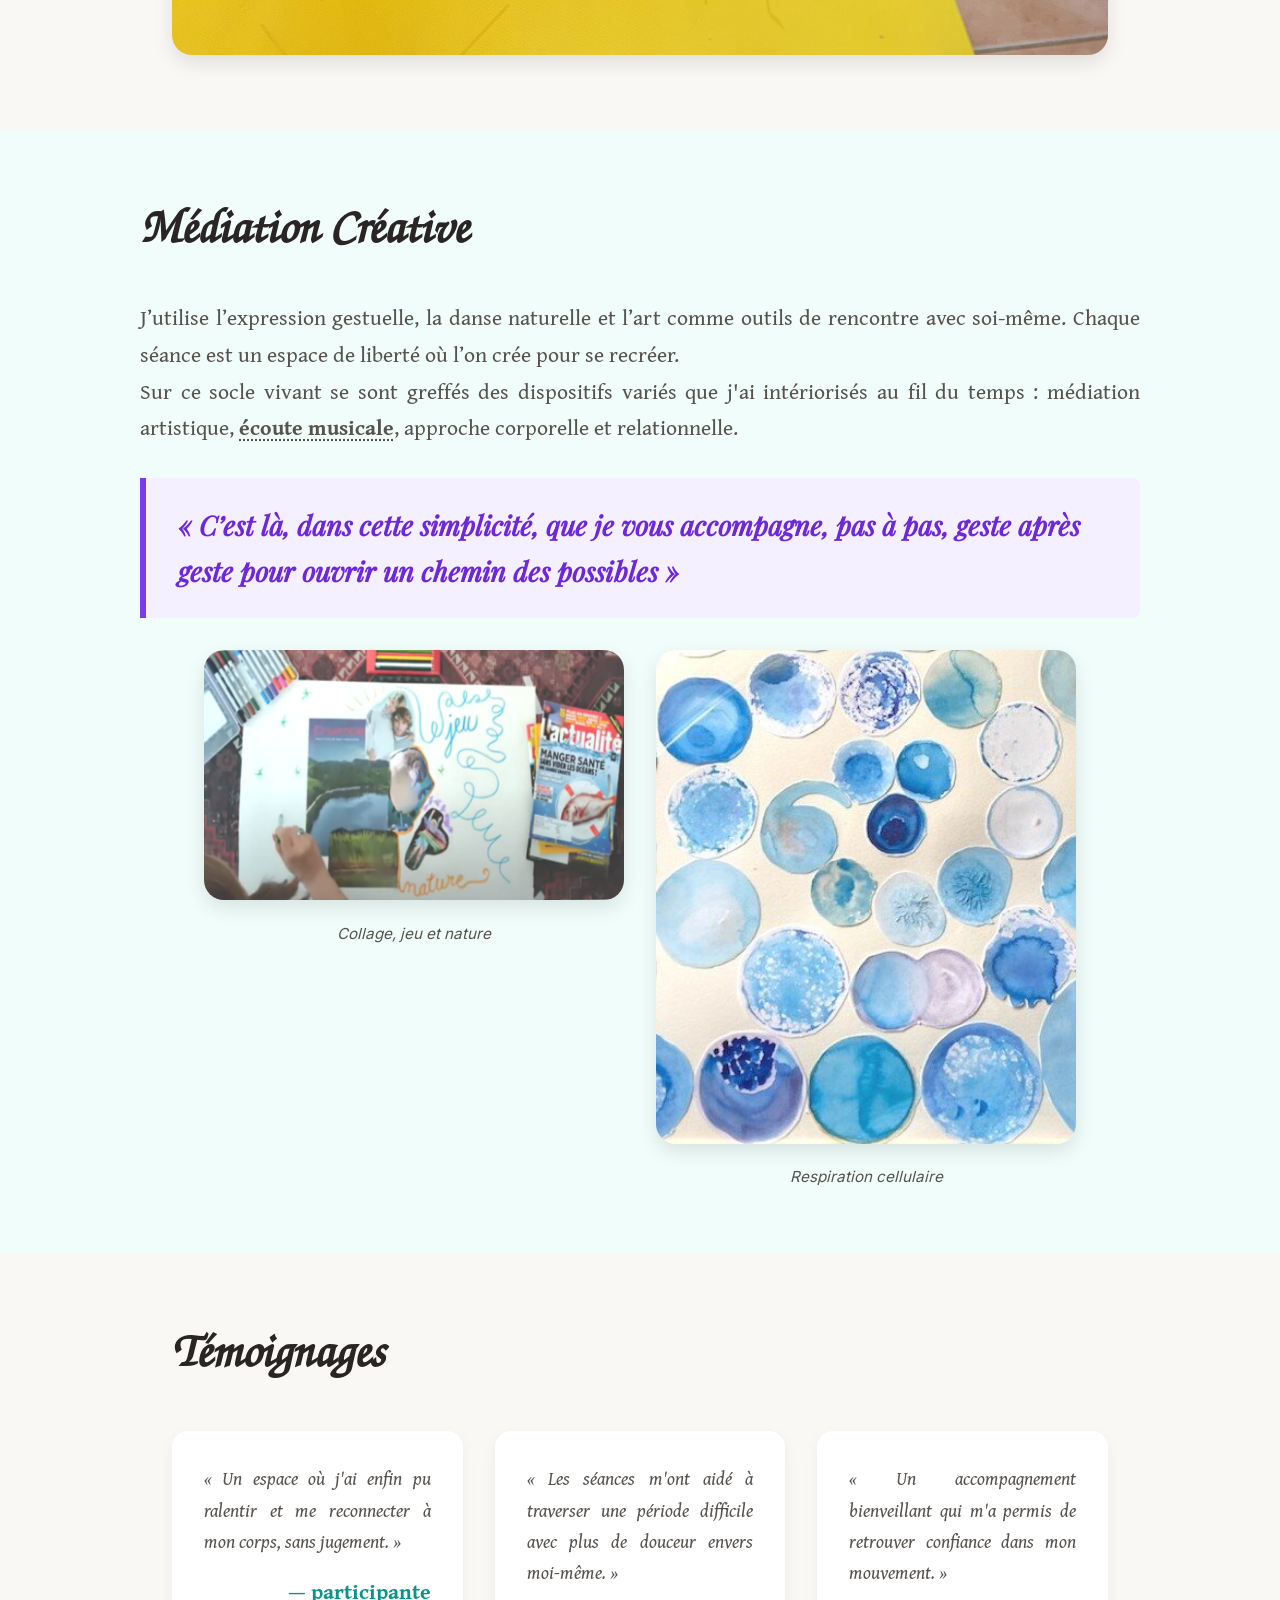
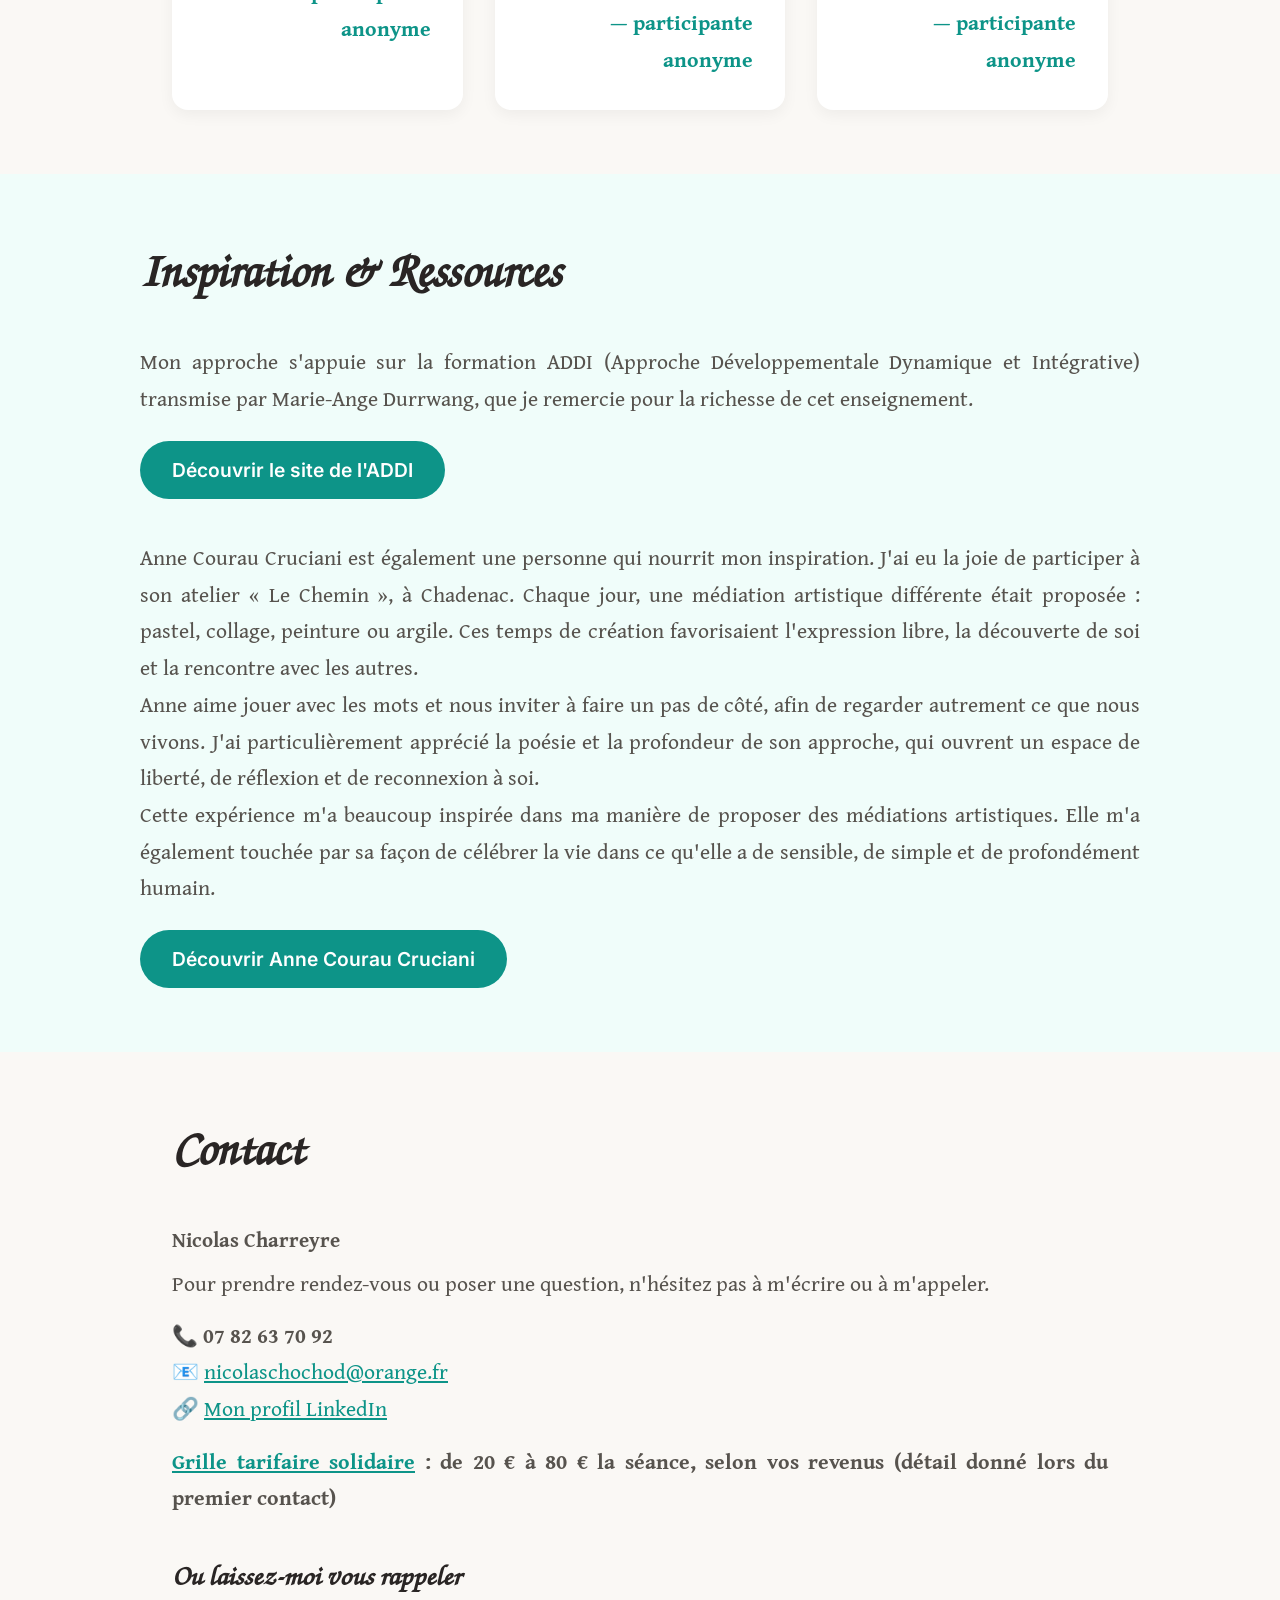
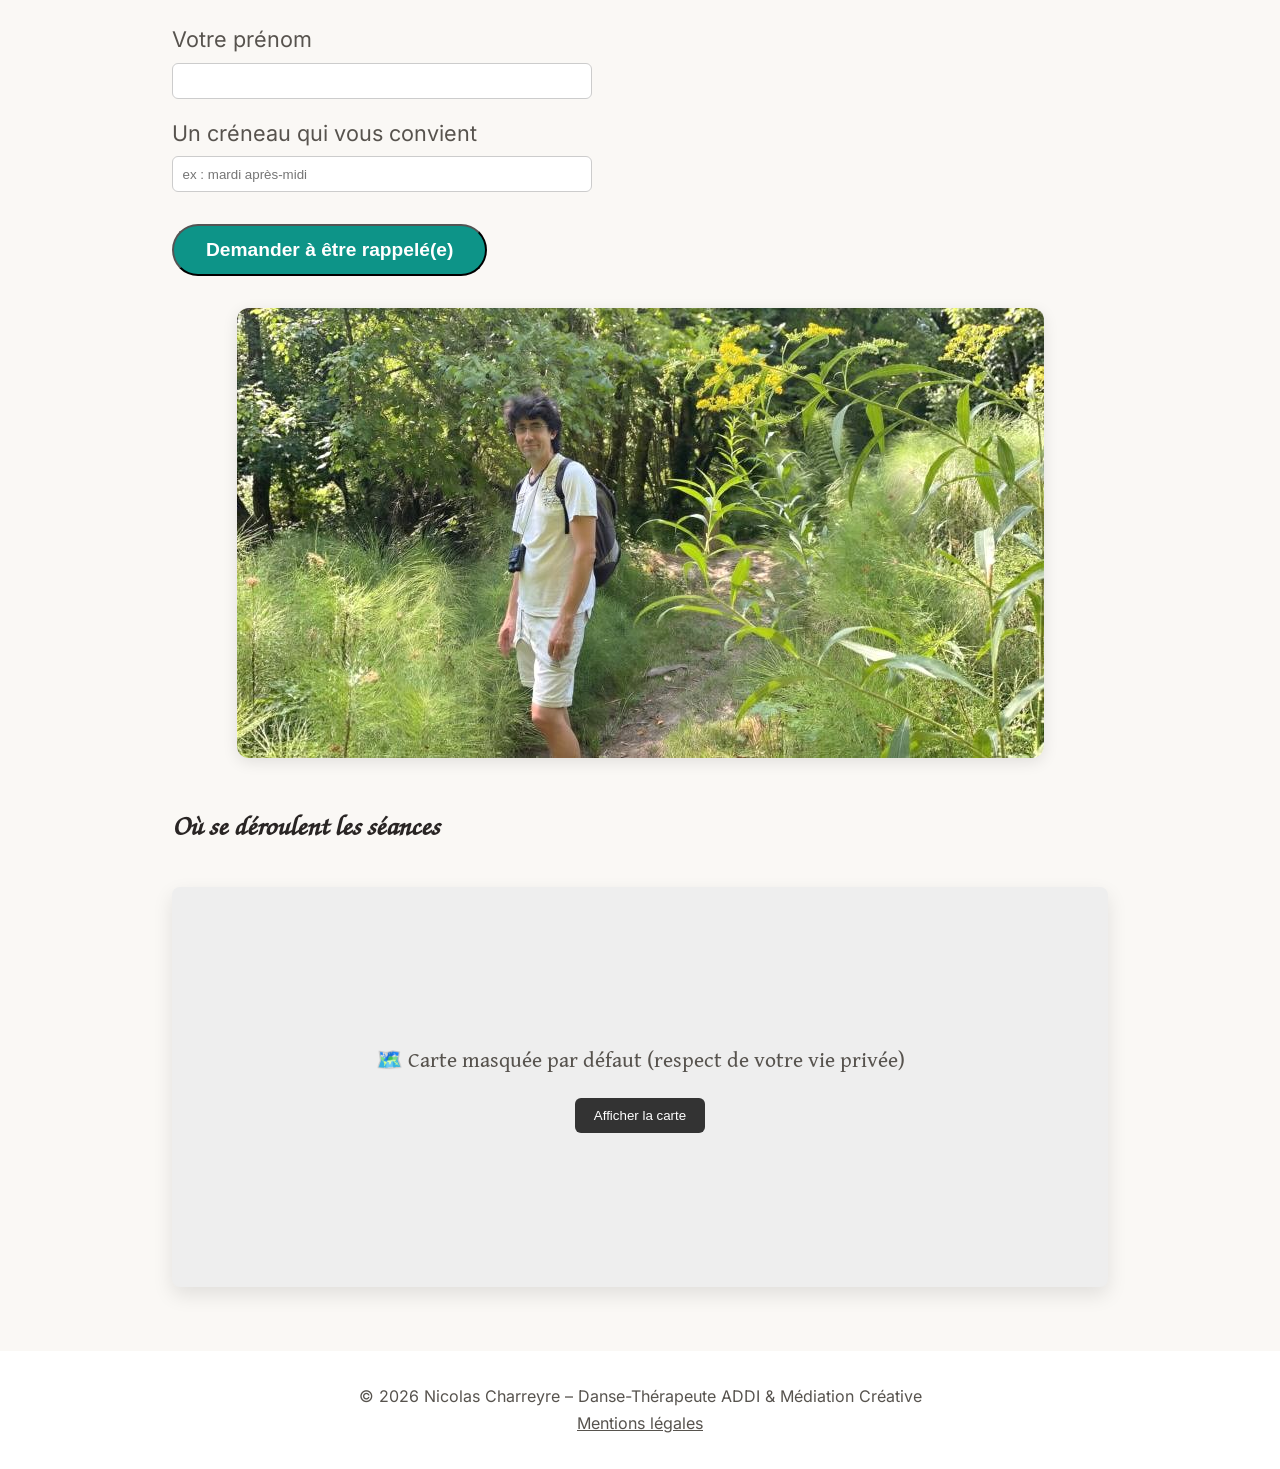
==== commit 39223212: "Add files via upload" ====
--- a/site-final/index.html
+++ b/site-final/index.html
@@ -288,7 +288,7 @@
         <p style="margin-top: 1rem; font-weight: 600; font-size: 1.3rem;">📞 07 82 63 70 92</p>
         <p>📧 <a href="mailto:nicolaschochod@orange.fr" style="color: var(--accent);">nicolaschochod@orange.fr</a></p>
         <p>🔗 <a href="https://www.linkedin.com/in/nicolas-charreyre-chochod-69037a6a/" target="_blank" rel="noopener noreferrer" style="color: var(--accent);">Mon profil LinkedIn</a></p>
-        <p style="margin-top: 1rem; font-weight: 600;">Grille tarifaire solidaire : de 20 € à 80 € la séance, selon vos revenus (détail donné lors du premier contact)</p>
+        <p style="margin-top: 1rem; font-weight: 600;"><a href="#" onclick="document.getElementById('grille-tarifaire-modal').style.display='flex'; return false;" style="color: var(--accent); text-decoration: underline; cursor: pointer;">Grille tarifaire solidaire</a> : de 20 € à 80 € la séance, selon vos revenus (détail donné lors du premier contact)</p>
     </div>
 
     <!-- Formulaire de rappel : ouvre un e-mail pré-rempli, aucune donnée transmise à un tiers -->
@@ -325,6 +325,11 @@
     <p>© 2026 Nicolas Charreyre – Danse-Thérapeute ADDI & Médiation Créative</p>
     <p><a href="mentions-legales.html" style="color: inherit;">Mentions légales</a></p>
 </footer>
+
+<!-- Fenêtre affichant la grille tarifaire complète au clic ; un clic n'importe où la referme -->
+<div id="grille-tarifaire-modal" onclick="this.style.display='none';" style="display:none; position:fixed; inset:0; background:rgba(0,0,0,0.75); z-index:1000; align-items:center; justify-content:center; padding:2rem; cursor:zoom-out;">
+    <img src="images/Tarif_solidaire_2026.png" alt="Grille tarifaire solidaire 2026" style="max-width:95%; max-height:90vh; border-radius:12px; box-shadow:0 10px 40px rgba(0,0,0,0.4);">
+</div>
 
     <script>
     // Charge la carte Google Maps uniquement au clic du visiteur (aucun traceur
